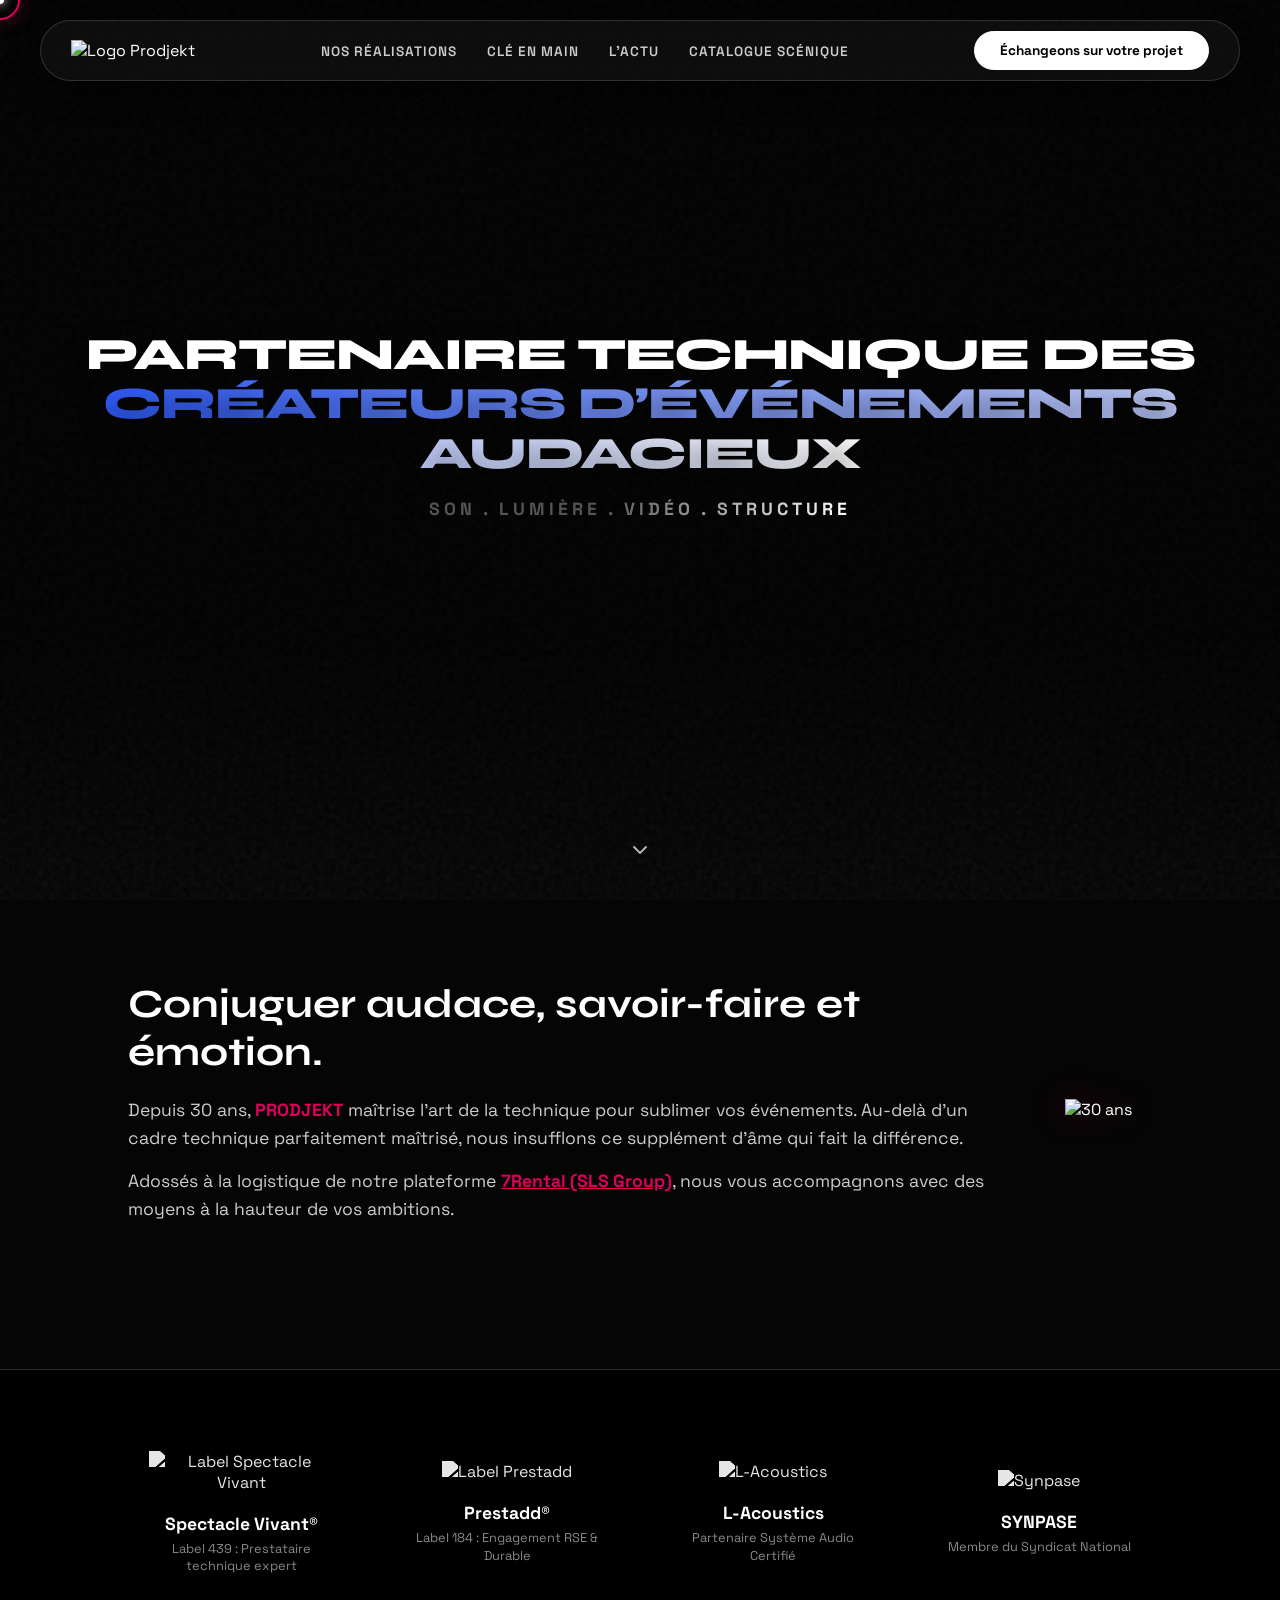
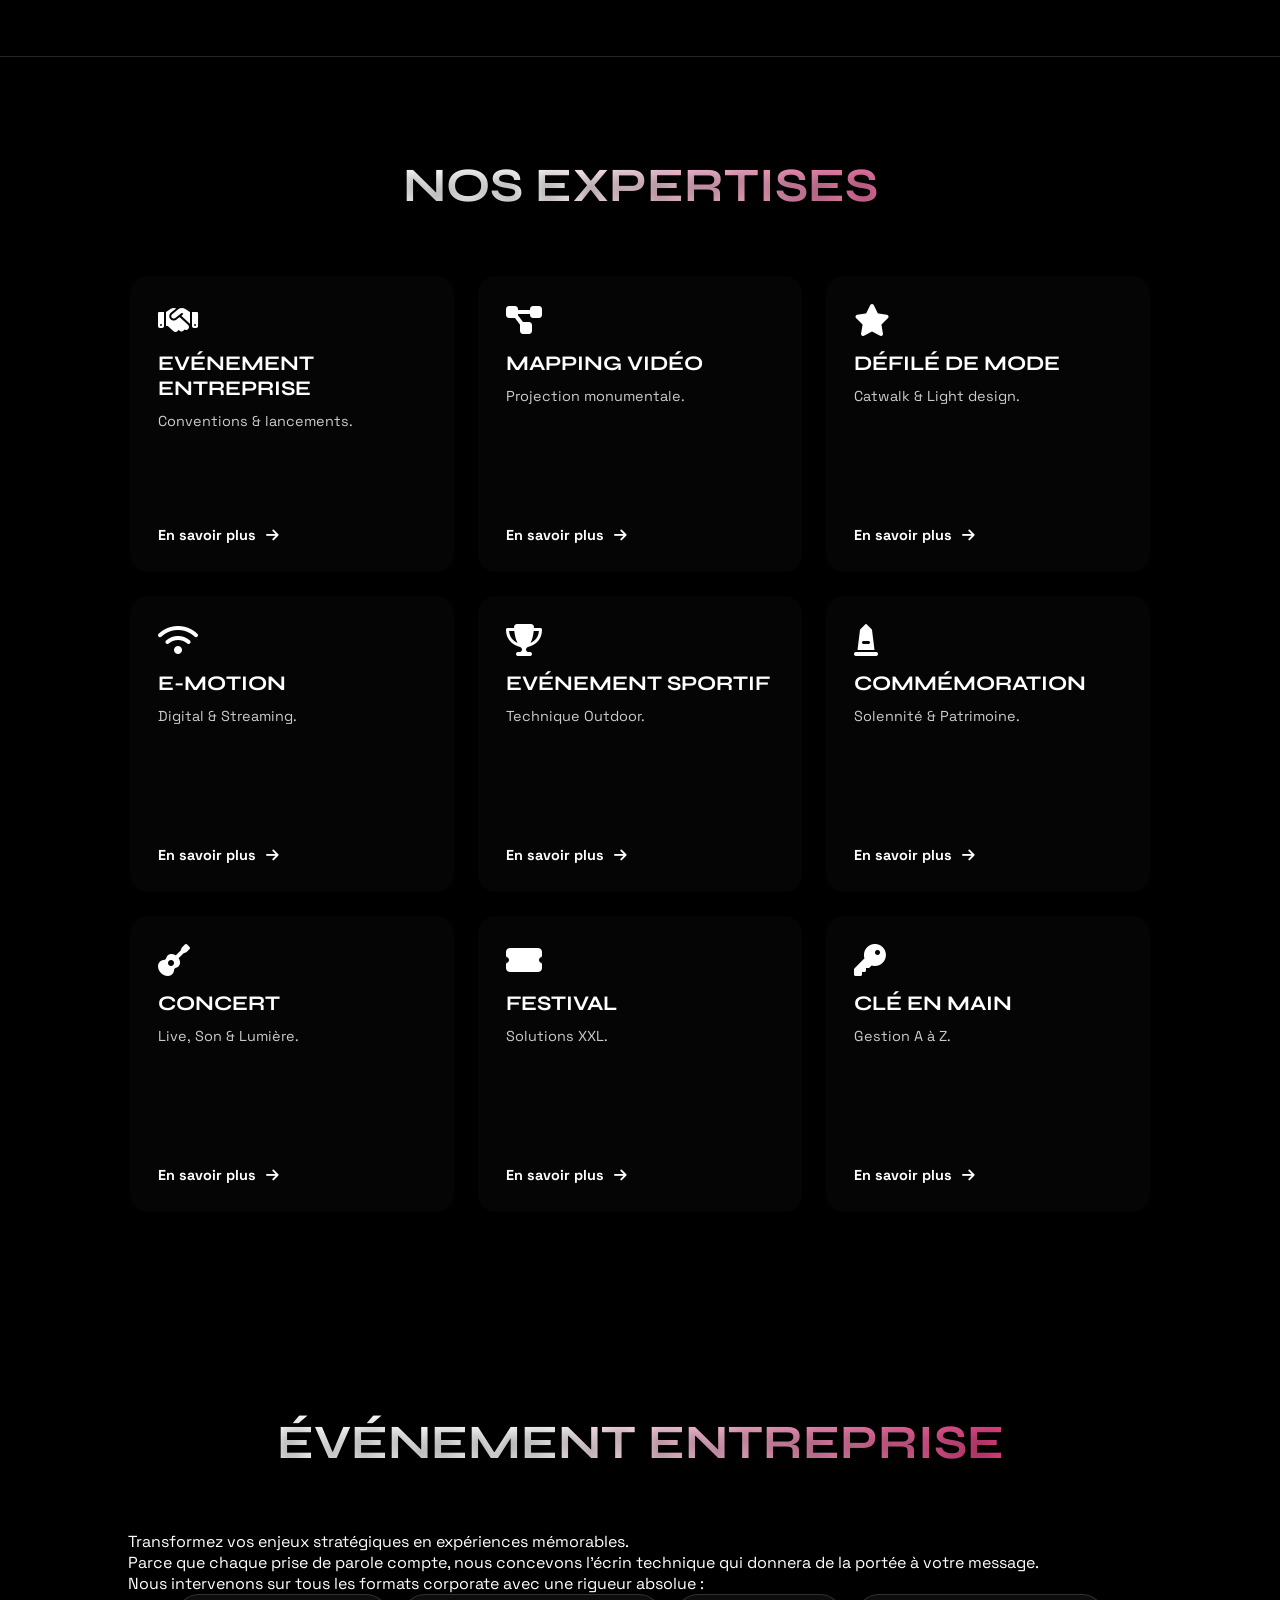
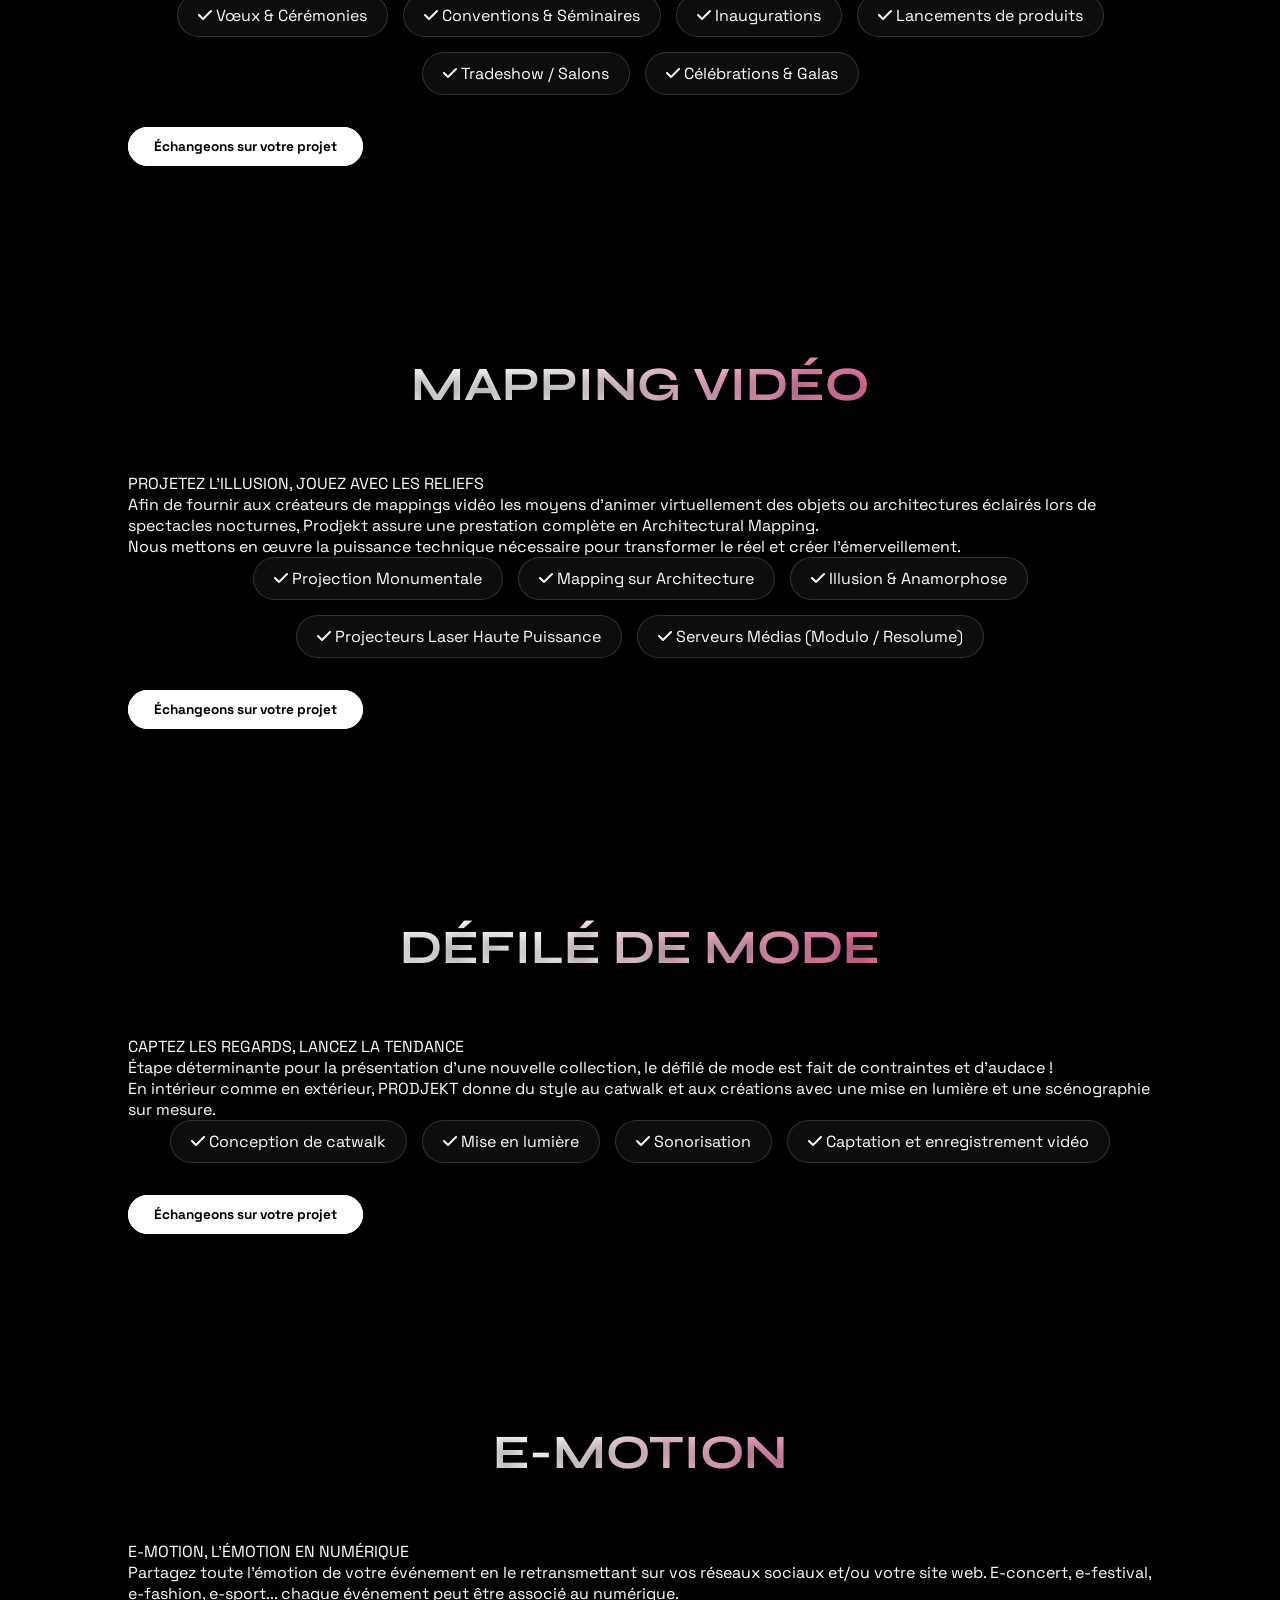
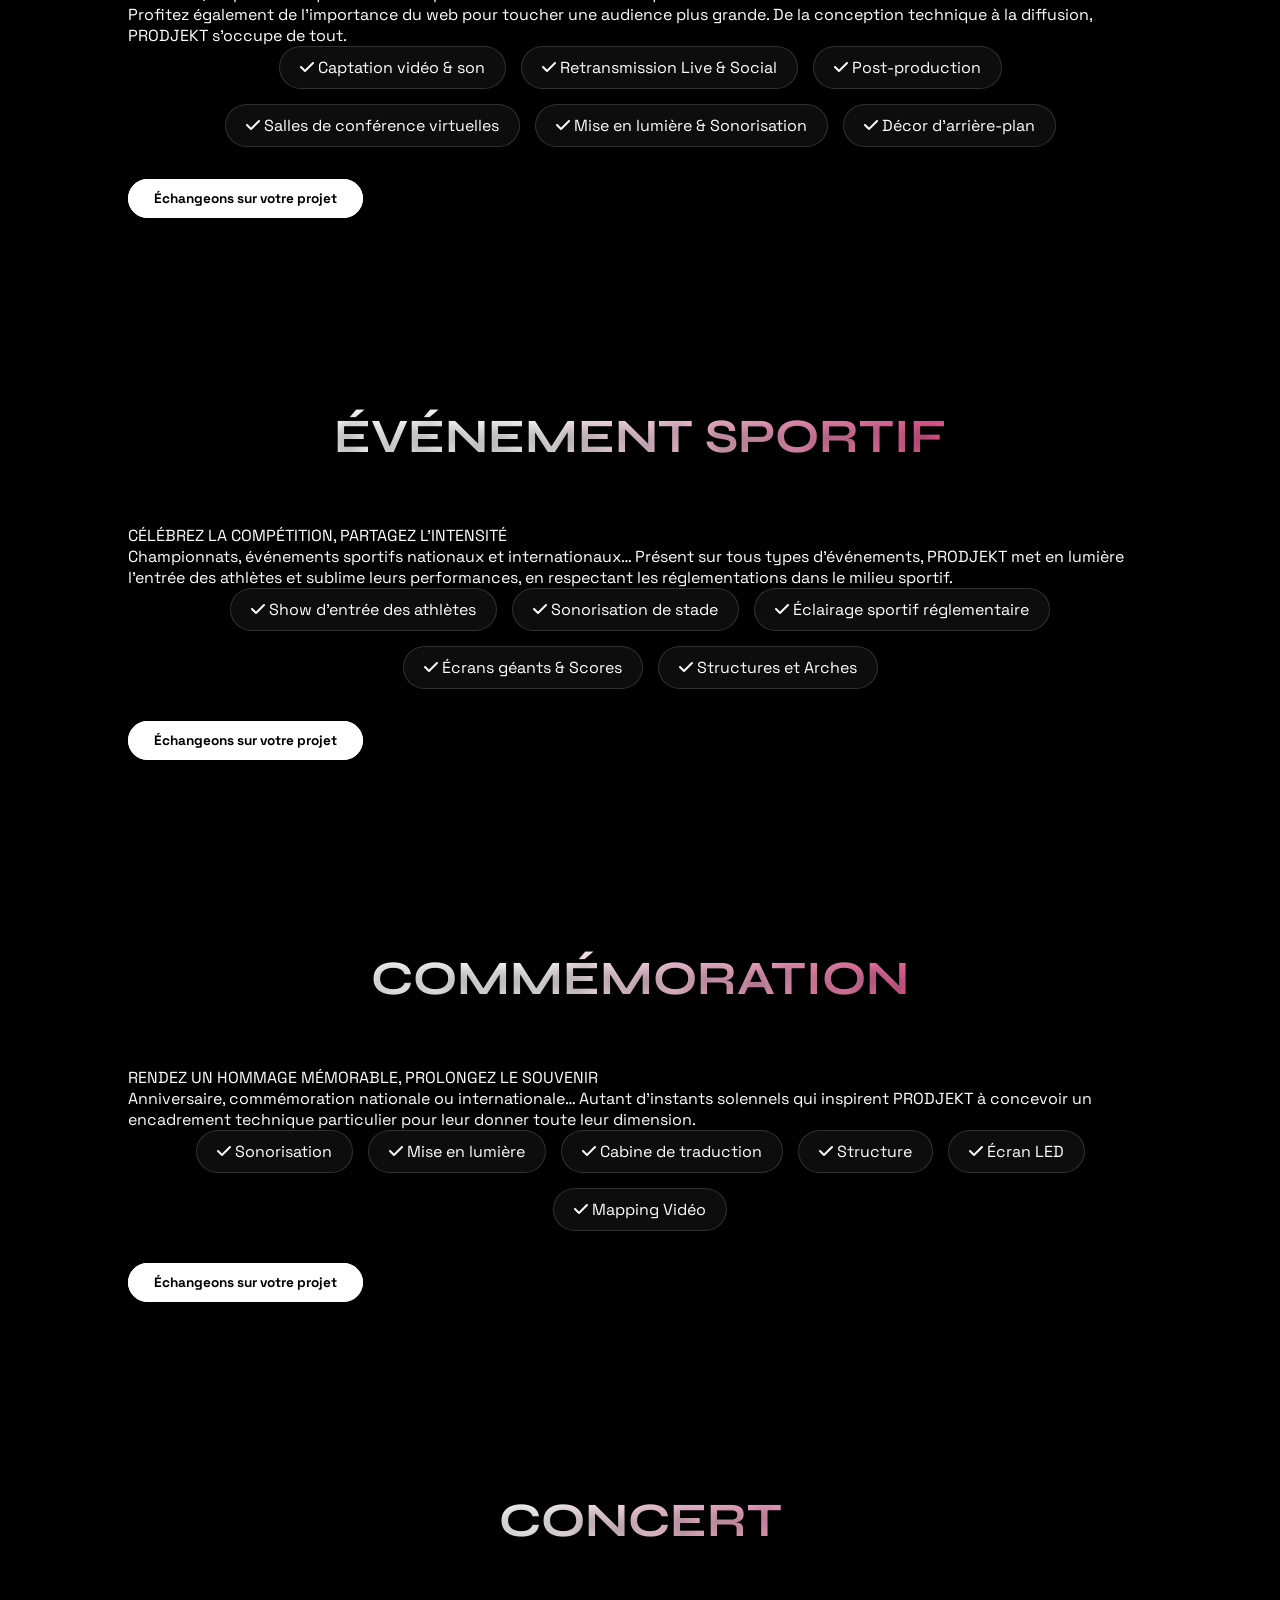
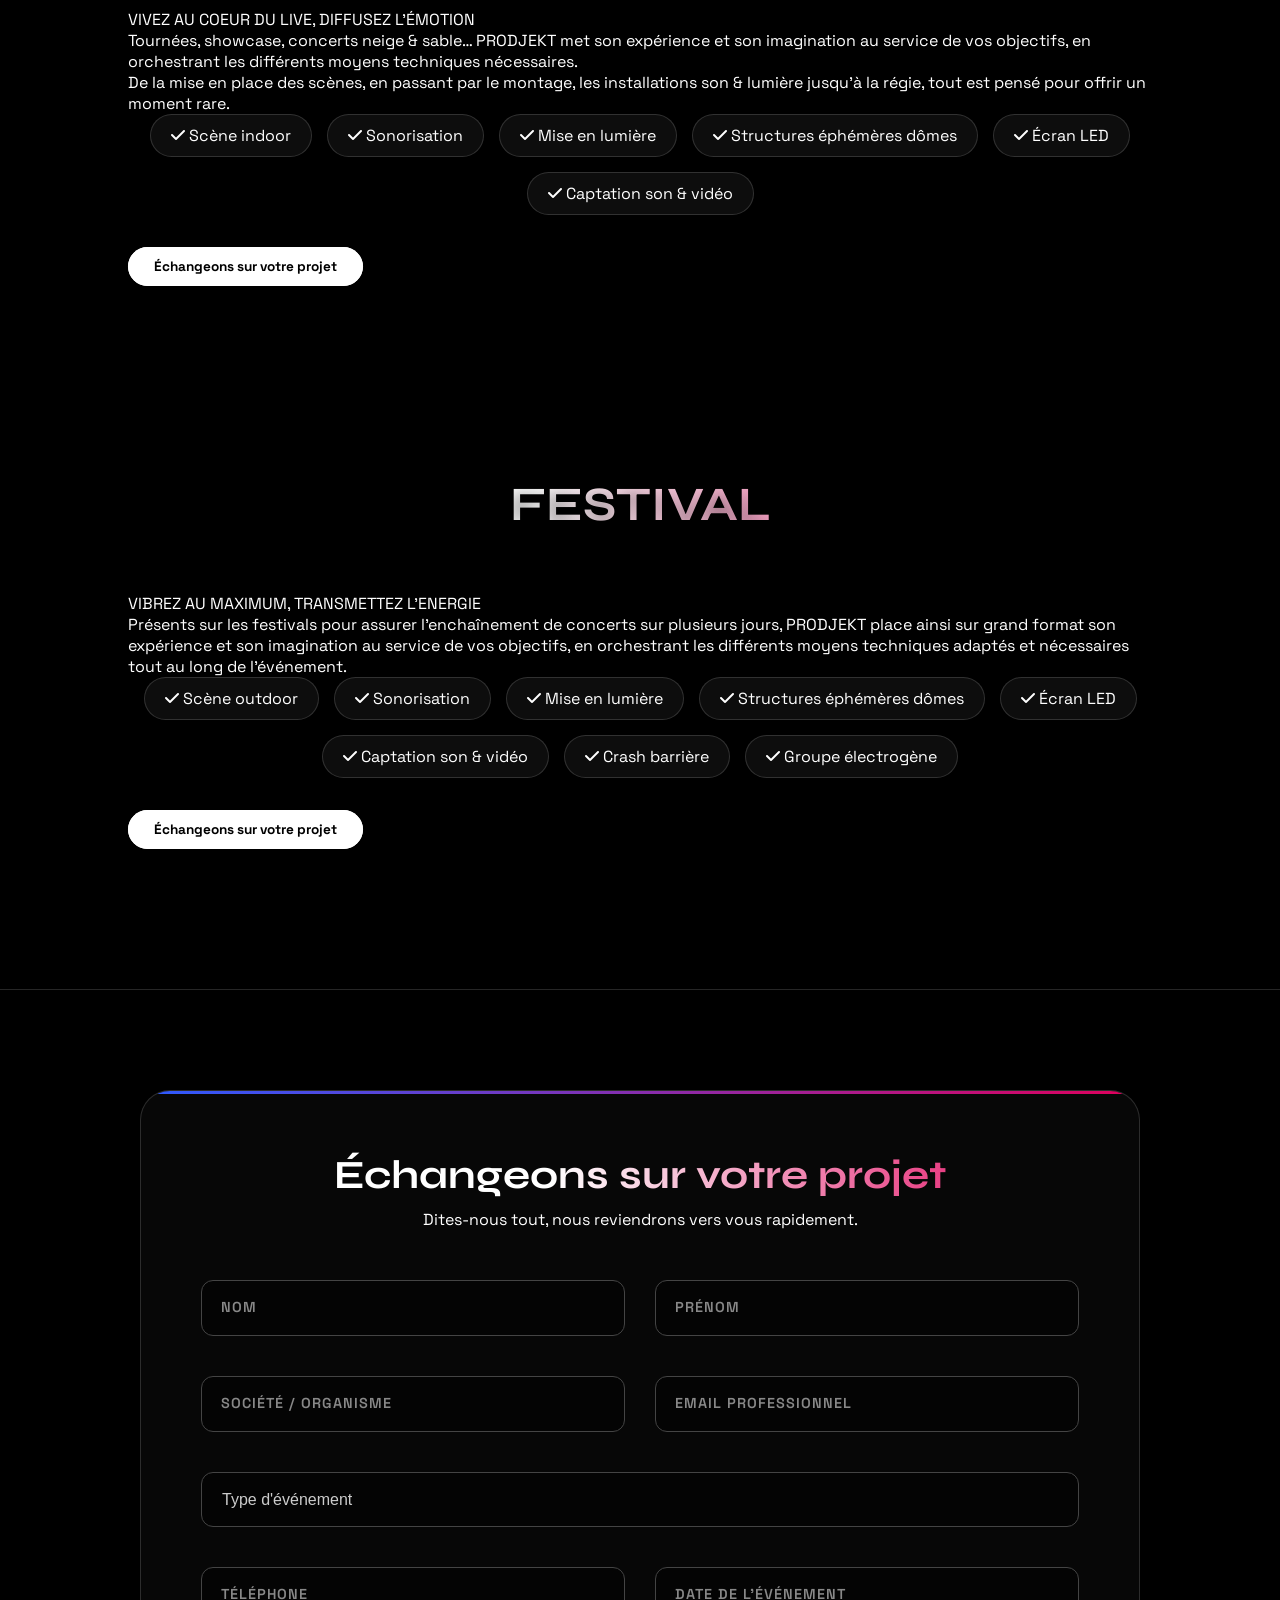
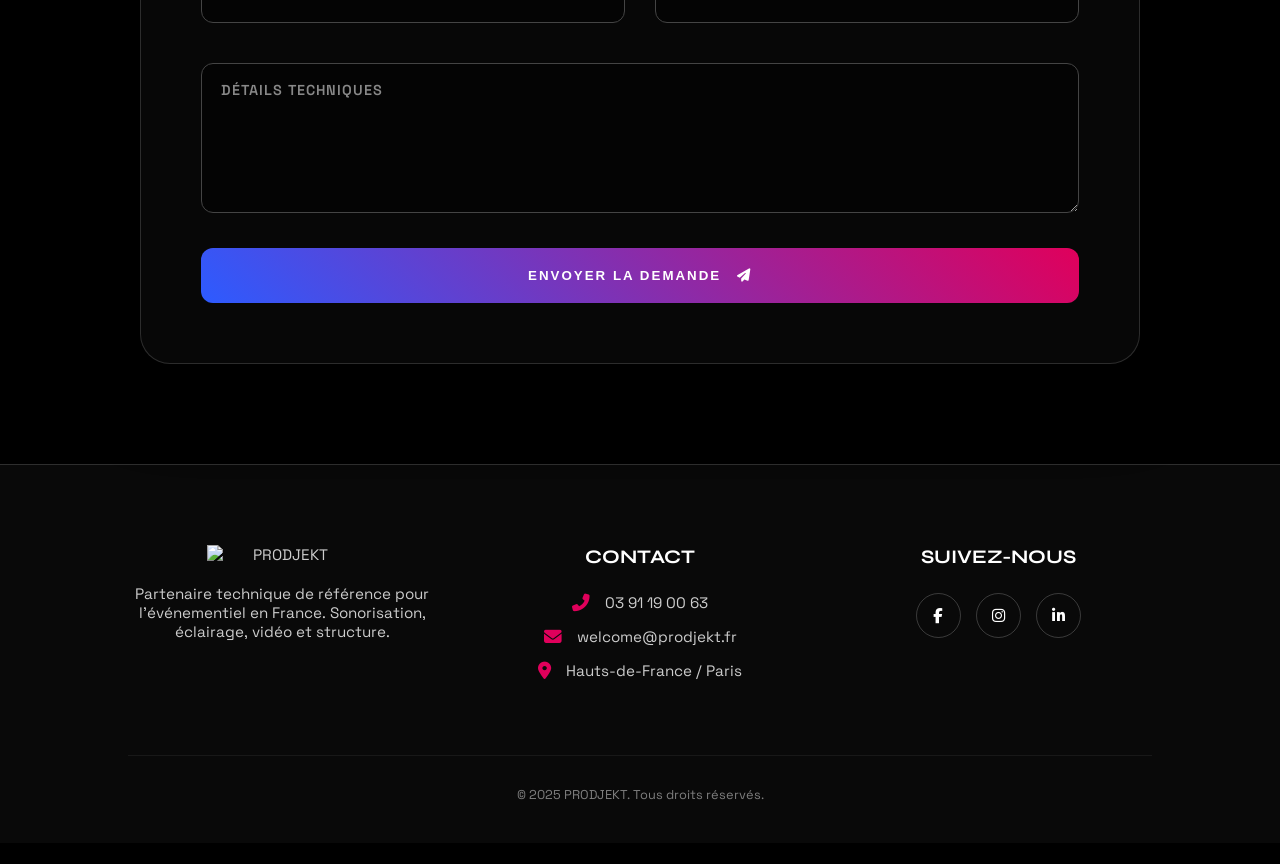
==== index.html @ 5df3dc4c "index.html" ====
<!DOCTYPE html>
<html lang="fr">
<head>
    <meta charset="UTF-8">
    <meta name="viewport" content="width=device-width, initial-scale=1.0">
    <title>PRODJEKT | L'Art de la Technique</title>
    
    <link rel="preconnect" href="https://fonts.googleapis.com">
    <link rel="preconnect" href="https://fonts.gstatic.com" crossorigin>
    <link href="https://fonts.googleapis.com/css2?family=Space+Grotesk:wght@300;500;700&family=Syne:wght@400;700;800&display=swap" rel="stylesheet">
    <link rel="stylesheet" href="https://cdnjs.cloudflare.com/ajax/libs/font-awesome/6.4.0/css/all.min.css">

    <style>
        /* --- VARIABLES --- */
        :root {
            --primary: #2D5BFF; 
            --accent: #e0005b; 
            --text-main: #ffffff;
            --text-muted: #cccccc;
            --glass: rgba(255, 255, 255, 0.05);
            --glass-border: rgba(255, 255, 255, 0.15);
            --footer-bg: rgba(10, 10, 10, 0.95);
        }

        /* RESET */
        * { margin: 0; padding: 0; box-sizing: border-box; outline: none; }
        body { 
            background-color: transparent; color: var(--text-main); 
            font-family: 'Space Grotesk', sans-serif; 
            overflow-x: hidden; 
            cursor: none; 
        }
        html { scroll-behavior: smooth; background-color: #000; scroll-padding-top: 100px; }
        a { text-decoration: none; color: inherit; transition: 0.3s; cursor: none; } 
        button, input, textarea, select { cursor: none; } 
        ul { list-style: none; padding: 0; margin: 0; }

        /* --- CURSEUR CUSTOM --- */
        .cursor-dot {
            width: 8px; height: 8px; background-color: white;
            position: fixed; top: 0; left: 0; transform: translate(-50%, -50%);
            border-radius: 50%; z-index: 9999; pointer-events: none;
            box-shadow: 0 0 10px white;
        }
        .cursor-outline {
            width: 40px; height: 40px; border: 2px solid var(--accent);
            position: fixed; top: 0; left: 0; transform: translate(-50%, -50%);
            border-radius: 50%; z-index: 9998; pointer-events: none;
            transition: width 0.2s, height 0.2s, background-color 0.2s;
            box-shadow: 0 0 20px rgba(224, 0, 91, 0.3);
        }
        body.hovering .cursor-outline {
            width: 70px; height: 70px;
            background-color: rgba(224, 0, 91, 0.1);
            border-color: white;
            mix-blend-mode: screen;
        }

        /* --- FOND GLOBAL --- */
        .global-video-container { position: fixed; top: 0; left: 0; width: 100%; height: 100%; z-index: -10; overflow: hidden; }
        .global-video-container video { width: 100%; height: 100%; object-fit: cover; }
        .global-video-overlay { position: fixed; top: 0; left: 0; width: 100%; height: 100%; background: rgba(5, 5, 5, 0.7); z-index: -9; background-image: url("data:image/svg+xml,%3Csvg viewBox='0 0 200 200' xmlns='http://www.w3.org/2000/svg'%3E%3Cfilter id='noiseFilter'%3E%3CfeTurbulence type='fractalNoise' baseFrequency='0.8' numOctaves='3' stitchTiles='stitch'/%3E%3C/filter%3E%3Crect width='100%25' height='100%25' filter='url(%23noiseFilter)' opacity='0.07'/%3E%3C/svg%3E"); }

        /* --- HEADER --- */
        header {
            position: fixed; top: 20px; left: 50%; transform: translateX(-50%);
            width: 95%; max-width: 1200px; padding: 10px 30px;
            background: rgba(20, 20, 20, 0.6);
            backdrop-filter: blur(20px); -webkit-backdrop-filter: blur(20px);
            border: 1px solid var(--glass-border); border-radius: 100px;
            display: flex; justify-content: space-between; align-items: center;
            z-index: 1000;
            box-shadow: 0 10px 30px rgba(0,0,0,0.5);
        }
        .logo-wrapper { display: flex; align-items: center; }
        .logo-img { max-height: 45px; width: auto; display: block; }

        nav ul { display: flex; gap: 30px; }
        nav a { color: var(--text-muted); font-size: 0.85rem; font-weight: 600; text-transform: uppercase; letter-spacing: 1px; position: relative; }
        nav a:hover { color: white; }
        nav a::after { content: ''; position: absolute; bottom: -5px; left: 0; width: 0%; height: 2px; background: var(--accent); transition: 0.3s; }
        nav a:hover::after { width: 100%; }

        /* BOUTON DEVIS */
        .cta-btn {
            background: white; color: black; padding: 10px 25px; border-radius: 50px;
            font-weight: 700; font-size: 0.85rem; transition: 0.4s; border: 1px solid white;
            animation: pulseBtn 3s infinite; white-space: nowrap;
        }
        @keyframes pulseBtn { 0% { box-shadow: 0 0 0 0 rgba(255, 255, 255, 0.4); } 70% { box-shadow: 0 0 0 10px rgba(255, 255, 255, 0); } 100% { box-shadow: 0 0 0 0 rgba(255, 255, 255, 0); } }
        .cta-btn:hover { background: var(--accent); border-color: var(--accent); color: white; box-shadow: 0 0 20px rgba(224, 0, 91, 0.6); transform: translateY(-2px); animation: none; }

        /* MENU MOBILE */
        .burger-menu-btn { display: none; font-size: 1.5rem; color: white; margin-left: 15px; }
        .mobile-menu-overlay {
            position: fixed; top: 0; left: 0; width: 100%; height: 100vh;
            background: rgba(10, 10, 10, 0.98); backdrop-filter: blur(15px);
            z-index: 1001; display: flex; flex-direction: column; justify-content: center; align-items: center;
            transform: translateX(100%); transition: transform 0.4s cubic-bezier(0.4, 0, 0.2, 1);
        }
        .mobile-menu-overlay.active { transform: translateX(0); }
        .mobile-menu-overlay ul { display: flex; flex-direction: column; gap: 30px; text-align: center; }
        .mobile-menu-overlay a { font-family: 'Syne'; font-size: 2rem; color: white; text-transform: uppercase; }

        /* --- HERO --- */
        .hero { height: 100vh; display: flex; flex-direction: column; justify-content: center; align-items: center; text-align: center; padding: 0 20px; position: relative; overflow: hidden; }
        .hero-video-wrapper { position: absolute; top: 0; left: 0; width: 100%; height: 100%; z-index: 0; mask-image: linear-gradient(to bottom, black 70%, transparent 100%); -webkit-mask-image: linear-gradient(to bottom, black 70%, transparent 100%); }
        .hero-video-wrapper video { width: 100%; height: 100%; object-fit: cover; }
        .hero-video-overlay-specific { position: absolute; top: 0; left: 0; width: 100%; height: 100%; background: rgba(0,0,0,0.5); z-index: 1; }
        .hero-content { position: relative; z-index: 2; width: 100%; display: flex; flex-direction: column; align-items: center; }
        .hero h1 { font-family: 'Syne', sans-serif; font-size: clamp(1.5rem, 3.5vw, 3rem); line-height: 1.1; font-weight: 800; margin-bottom: 20px; letter-spacing: -1px; text-transform: uppercase; text-shadow: 0 10px 30px rgba(0,0,0,0.5); }
        .gradient-text { background: linear-gradient(45deg, var(--primary), #fff, var(--accent)); background-size: 200% auto; -webkit-background-clip: text; -webkit-text-fill-color: transparent; animation: gradientText 5s ease infinite; }
        @keyframes gradientText { 0% {background-position: 0% 50%;} 50% {background-position: 100% 50%;} 100% {background-position: 0% 50%;} }
        .shimmer-text { display: inline-block; font-family: 'Space Grotesk', sans-serif; font-size: 1.1rem; font-weight: 700; text-transform: uppercase; letter-spacing: 4px; background: linear-gradient(to right, #555 20%, #fff 50%, #555 80%); background-size: 200% auto; background-clip: text; -webkit-background-clip: text; -webkit-text-fill-color: transparent; animation: shine 4s linear infinite; margin-bottom: 50px; }
        @keyframes shine { to { background-position: 200% center; } }
        .scroll-indicator { position: absolute; bottom: 40px; z-index: 3; animation: bounce 2s infinite; opacity: 0.7; }
        @keyframes bounce { 0%, 20%, 50%, 80%, 100% {transform: translateY(0);} 40% {transform: translateY(-10px);} 60% {transform: translateY(-5px);} }

        /* --- ANIMATIONS & SECTIONS --- */
        .reveal { opacity: 0; transform: translateY(30px); transition: all 0.8s ease-out; }
        .reveal.active { opacity: 1; transform: translateY(0); }
        .text-glow-anim { background: linear-gradient(to right, #ffffff 20%, #e0005b 50%, #2D5BFF 80%, #ffffff 100%); background-size: 200% auto; color: #fff; background-clip: text; -webkit-background-clip: text; -webkit-text-fill-color: transparent; animation: shine 5s linear infinite; }

        /* SECTION INTRO (STRUCTURE MODIFIEE POUR LE CAMION) */
        .intro-section { 
            background: rgba(255,255,255,0.02); 
            border-bottom: 1px solid var(--glass-border); 
            overflow: hidden; /* Essentiel pour le camion */
            display: flex; flex-direction: column; /* Pour empiler texte puis camion */
            padding-top: 80px;
        }

        .intro-content {
            display: flex; flex-wrap: wrap; align-items: center; justify-content: center; gap: 60px; 
            padding: 0 10%; /* Padding latéral du contenu */
            z-index: 2;
        }
        
        .intro-text { flex: 1; min-width: 300px; }
        .intro-text h2 { font-family: 'Syne'; font-size: 2.5rem; margin-bottom: 20px; line-height: 1.2; }
        .intro-text p { color: var(--text-muted); font-size: 1.1rem; line-height: 1.6; margin-bottom: 15px; }
        .brand-highlight { color: var(--accent); font-weight: 700; }
        .brand-highlight-link { color: var(--accent); font-weight: 700; text-decoration: underline; transition: 0.3s; }
        .sticker-wrapper { display: inline-block; perspective: 1000px; padding: 20px; }
        .sticker-30ans { width: 220px; height: auto; transition: transform 0.1s ease-out, filter 0.3s ease; filter: drop-shadow(0 0 15px rgba(224, 0, 91, 0.3)); will-change: transform; }
        
        /* --- CAMION 7RENTAL (PISTE DÉDIÉE) --- */
        .truck-track-container {
            width: 100%; 
            height: 90px; /* Hauteur réservée au camion */
            position: relative; 
            margin-top: 40px; /* Espace avec le texte */
            z-index: 1;
            pointer-events: none; /* Laisse passer les clics (sauf sur le camion) */
        }

        .moving-truck {
            height: 70px; /* Taille du camion */
            width: auto; 
            position: absolute; 
            left: -300px; /* Départ */
            bottom: 10px; /* Collé en bas du bloc */
            transition: all 0.3s;
            cursor: pointer;
            pointer-events: auto; 
            animation: driveAcross 20s linear infinite; /* Traversée continue */
        }

        @keyframes driveAcross {
            0% { transform: translateX(0); left: -300px; }
            100% { transform: translateX(0); left: 100vw; } 
        }

        .moving-truck:hover {
            animation-play-state: paused; /* STOP */
            filter: drop-shadow(0 0 30px rgba(224, 0, 91, 0.9)) brightness(1.1); /* GLOW ROSE DIFFUS */
            transform: scale(1.05);
        }

        .trust-section { padding: 60px 10%; background: rgba(0,0,0,0.3); border-bottom: 1px solid var(--glass-border); }
        .trust-grid { display: grid; grid-template-columns: repeat(auto-fit, minmax(200px, 1fr)); gap: 40px; align-items: center; }
        .trust-link { display: block; text-decoration: none; }
        .trust-item { text-align: center; padding: 20px; border: 1px solid transparent; border-radius: 15px; transition: 0.3s; }
        .trust-item:hover { background: rgba(255,255,255,0.05); border-color: var(--glass-border); }
        .trust-img { height: 80px; width: auto; max-width: 100%; margin-bottom: 20px; filter: brightness(0) invert(1) opacity(0.9); transition: 0.4s ease; }
        .trust-item:hover .trust-img { filter: brightness(1) invert(0) opacity(1); transform: scale(1.1); }
        .trust-name { font-weight: 700; font-size: 1.1rem; margin-bottom: 5px; color: white; }
        .trust-desc { font-size: 0.8rem; color: #888; line-height: 1.4; }

        /* --- BENTO GRID --- */
        .section-padding { padding: 100px 10%; }
        .grid-title { font-family: 'Syne', sans-serif; font-size: 3rem; margin-bottom: 60px; text-shadow: 0 5px 15px rgba(0,0,0,0.5); text-transform: uppercase; text-align: center; }
        .bento-grid { display: grid; grid-template-columns: repeat(auto-fit, minmax(300px, 1fr)); gap: 20px; }
        
        /* --- CARTES AVEC EFFET COMÈTE (CORRIGÉ) --- */
        .card { 
            background: transparent; /* Important pour le masque */
            border-radius: 20px; padding: 30px; transition: 0.4s; 
            position: relative; overflow: hidden; 
            display: flex; flex-direction: column; justify-content: space-between; 
            height: 300px; min-width: 0; cursor: pointer; z-index: 1;
        }

        /* Masque pour le fond opaque de la carte */
        .card::after {
            content: ""; position: absolute; inset: 2px; 
            background: #050505; /* Noir fond site pour cacher la lumière interne */
            border-radius: 18px; z-index: -1;
        }

        /* La lumière comète */
        .card::before {
            content: ""; position: absolute; top: 50%; left: 50%;
            width: 150%; height: 150%;
            background: conic-gradient(transparent 180deg, rgba(255,255,255,0.8) 360deg);
            transform: translate(-50%, -50%);
            z-index: -2; opacity: 0; transition: opacity 0.3s;
            pointer-events: none;
        }

        /* Animation */
        .card:hover { transform: translateY(-5px); }
        .card:hover::before { opacity: 1; animation: rotateBorder 8s linear infinite; /* Vitesse 8s */ }
        @keyframes rotateBorder { from { transform: translate(-50%, -50%) rotate(0deg); } to { transform: translate(-50%, -50%) rotate(360deg); } }

        .card-content { position: relative; z-index: 2; }
        .card-icon { font-size: 2rem; margin-bottom: 15px; color: white; transition: 0.3s;}
        .card:hover .card-icon { color: var(--accent); transform: scale(1.1); }
        
        /* TITRES & CÉSURE */
        .card h3 { 
            font-size: 1.3rem; margin-bottom: 10px; font-family: 'Syne', sans-serif; 
            text-transform: uppercase; word-wrap: break-word; hyphens: auto; 
        }
        .mobile-break { display: none; } /* Caché sur desktop */
        
        .card p { color: var(--text-muted); font-size: 0.9rem; line-height: 1.5; }
        .card-link { margin-top: auto; color: white; font-weight: 700; display: flex; align-items: center; gap: 10px; font-size: 0.9rem; position: relative; z-index: 2; transition: 0.3s; }
        .card:hover .card-link { color: var(--primary); }
        .card:hover .card-link i { transform: translateX(5px); }

        /* --- FORMULAIRE --- */
        .contact-section { padding: 100px 5%; display: flex; justify-content: center; align-items: center; position: relative; border-top: 1px solid var(--glass-border); margin-top: 50px;}
        .glass-form-container { width: 100%; max-width: 1000px; background: rgba(10, 10, 10, 0.7); border: 1px solid var(--glass-border); border-radius: 30px; padding: 60px; position: relative; overflow: hidden; box-shadow: 0 20px 80px rgba(0,0,0,0.8); backdrop-filter: blur(30px); }
        .glass-form-container::before { content: ''; position: absolute; top: 0; left: 0; width: 100%; height: 3px; background: linear-gradient(90deg, var(--primary), var(--accent)); }
        .form-header { text-align: center; margin-bottom: 50px; }
        .form-header h2 { font-family: 'Syne'; font-size: 2.5rem; margin-bottom: 10px; }
        .form-grid { display: grid; grid-template-columns: 1fr 1fr; gap: 30px; }
        .full-width { grid-column: span 2; }
        .input-group { position: relative; margin-bottom: 10px; }
        .input-field { width: 100%; background: rgba(0,0,0,0.4); border: 1px solid #444; padding: 18px 20px; border-radius: 12px; color: white; font-size: 1rem; transition: 0.3s; }
        .input-field:focus { border-color: var(--accent); background: rgba(224,0,91,0.05); box-shadow: 0 0 15px rgba(224,0,91,0.2); }
        .input-label { position: absolute; left: 20px; top: 18px; color: #888; pointer-events: none; transition: 0.3s; font-size: 0.9rem; text-transform: uppercase; font-weight: 600; letter-spacing: 1px; }
        .input-field:focus ~ .input-label, .input-field:not(:placeholder-shown) ~ .input-label { top: -12px; left: 10px; font-size: 0.75rem; color: var(--accent); background: #000; padding: 0 5px; border-radius: 3px; }
        textarea.input-field { resize: vertical; min-height: 150px; }
        select.input-field { appearance: none; color: #ccc; cursor: pointer; }
        select.input-field option { background: #111; color: white; padding: 10px; }
        .submit-btn { width: 100%; padding: 20px; margin-top: 20px; background: linear-gradient(45deg, var(--primary), var(--accent)); border: none; border-radius: 12px; color: white; font-weight: 800; text-transform: uppercase; letter-spacing: 2px; cursor: pointer; transition: 0.3s; }
        .submit-btn:hover { transform: translateY(-2px); box-shadow: 0 10px 40px rgba(224, 0, 91, 0.4); }

        /* FOOTER */
        footer { border-top: 1px solid var(--glass-border); padding: 80px 10% 40px; background: var(--footer-bg); color: var(--text-muted); font-size: 0.95rem; text-align: center; }
        .footer-grid { display: grid; grid-template-columns: repeat(auto-fit, minmax(250px, 1fr)); gap: 50px; margin-bottom: 60px; }
        .footer-col h4 { color: white; font-family: 'Syne'; margin-bottom: 25px; font-size: 1.2rem; }
        .footer-logo { max-width: 150px; margin: 0 auto 20px auto; display: block; }
        .contact-list li { display: flex; align-items: center; justify-content: center; gap: 15px; margin-bottom: 15px; }
        .contact-list li i { color: var(--accent); font-size: 1.1rem; }
        .contact-list li a { color: var(--text-muted); transition: 0.3s; }
        .social-links { display: flex; gap: 15px; justify-content: center; }
        .social-btn { width: 45px; height: 45px; border-radius: 50%; border: 1px solid rgba(255,255,255,0.2); display: flex; align-items: center; justify-content: center; color: white; transition: 0.3s; }
        .social-btn:hover { background: var(--accent); border-color: var(--accent); transform: translateY(-3px); }
        .copyright { text-align: center; border-top: 1px solid rgba(255,255,255,0.1); padding-top: 30px; font-size: 0.8rem; opacity: 0.6; }

        /* MEDIA QUERIES MOBILE */
        @media (max-width: 768px) {
            header { width: 100%; padding: 10px 15px; border-radius: 0; top: 0; background: rgba(10, 10, 10, 0.9); justify-content: space-between; }
            .logo-img { max-height: 30px; }
            .desktop-nav { display: none; }
            .burger-menu-btn { display: block; }
            .cta-btn { font-size: 0.7rem; padding: 8px 12px; margin: 0 10px; }
            .hero h1 { font-size: 1.8rem; }
            .intro-section { padding: 50px 5% 120px; gap: 30px; text-align: center; }
            .sticker-wrapper { margin: 0 auto; }
            .section-padding { padding: 60px 5%; }
            .bento-grid { grid-template-columns: 1fr; gap: 20px; }
            .card { height: auto; min-height: 250px; padding: 20px; }
            .card h3 { font-size: 1.1rem; }
            .form-grid, .feature-list, .footer-grid { grid-template-columns: 1fr; }
            .full-width { grid-column: span 1; }
            .glass-form-container { padding: 20px; }
            .tech-gallery { flex-direction: column; height: 600px; } 
            .tech-item:hover { flex: 2; }
            .cursor-dot, .cursor-outline { display: none; }
            body { cursor: auto; }

            /* AFFICHAGE CÉSURE FORCEE MOBILE */
            .mobile-break { display: block; }
        }
    </style>
</head>
<body>

    <div class="cursor-dot" data-cursor-dot></div>
    <div class="cursor-outline" data-cursor-outline></div>

    <div class="global-video-container"><video autoplay muted loop playsinline><source src="https://www.prodjekt.fr/wp-content/uploads/2025/11/1121.mp4" type="video/mp4"></video></div>
    <div class="global-video-overlay"></div>

    <header>
        <a href="index.html" class="logo-wrapper"><img src="https://www.prodjekt.fr/wp-content/uploads/2025/11/Logo-Prodjekt-blanc.png" alt="Logo Prodjekt" class="logo-img"></a>
        <nav class="desktop-nav"><ul><li><a href="realisations.html">Nos réalisations</a></li><li><a href="cle-en-main.html">Clé en main</a></li><li><a href="actualites.html">L'actu</a></li><li><a href="catalogue.html">Catalogue scénique</a></li></ul></nav>
        <a href="#contact" class="cta-btn">Échangeons sur votre projet</a>
        <div class="burger-menu-btn" onclick="toggleMenu()"><i class="fas fa-bars"></i></div>
    </header>

    <div class="mobile-menu-overlay" id="mobileMenu">
        <div style="position: absolute; top: 20px; right: 20px; font-size: 2rem; color: white; cursor: pointer;" onclick="toggleMenu()"><i class="fas fa-times"></i></div>
        <ul><li><a href="realisations.html" onclick="toggleMenu()">Nos réalisations</a></li><li><a href="cle-en-main.html" onclick="toggleMenu()">Clé en main</a></li><li><a href="actualites.html" onclick="toggleMenu()">L'actu</a></li><li><a href="catalogue.html" onclick="toggleMenu()">Catalogue scénique</a></li></ul>
    </div>

    <section class="hero">
        <div class="hero-video-wrapper"><video autoplay muted loop playsinline><source src="https://www.prodjekt.fr/wp-content/uploads/2025/06/La-Garden-Fairway-720p.mp4" type="video/mp4"></video><div class="hero-video-overlay-specific"></div></div>
        <div class="hero-content reveal">
            <h1>Partenaire technique des <br><span class="gradient-text">créateurs d’événements audacieux</span></h1>
            <p class="shimmer-text">Son . Lumière . Vidéo . Structure</p>
        </div>
        <div class="scroll-indicator"><i class="fas fa-chevron-down" style="color: white;"></i></div>
    </section>

    <section class="intro-section reveal">
        <div class="intro-content" style="display:flex; flex-wrap:wrap; align-items:center; justify-content:center; gap:60px; z-index:2; position:relative;">
            <div class="intro-text"><h2>Conjuguer audace, savoir-faire et émotion.</h2><p>Depuis 30 ans, <span class="brand-highlight">PRODJEKT</span> maîtrise l'art de la technique pour sublimer vos événements. Au-delà d'un cadre technique parfaitement maîtrisé, nous insufflons ce supplément d'âme qui fait la différence.</p>
            <p>Adossés à la logistique de notre plateforme <a href="https://7rental.fr/" target="_blank" class="brand-highlight-link">7Rental (SLS Group)</a>, nous vous accompagnons avec des moyens à la hauteur de vos ambitions.</p></div>
            <div class="sticker-wrapper"><img src="https://www.prodjekt.fr/wp-content/uploads/2025/11/Firefly_GPT_sticker-holographique-avec-texte-30-ans-dexperience-.-Fond-transparent-822982.png" alt="30 ans" class="sticker-30ans"></div>
        </div>
        
        <div class="truck-track-container">
             <img src="https://www.prodjekt.fr/wp-content/uploads/2025/11/Camion-7Rental-profil.png" alt="Camion 7Rental" class="moving-truck" onclick="window.open('https://7rental.fr/', '_blank')">
        </div>
    </section>

    <section class="trust-section reveal">
        <div class="trust-grid">
            <a href="https://www.synpase.fr/" target="_blank" class="trust-link"><div class="trust-item"><img src="https://www.prodjekt.fr/wp-content/uploads/2025/11/labelogo-removebg-preview.png" alt="Label Spectacle Vivant" class="trust-img"><div class="trust-name">Spectacle Vivant®</div><div class="trust-desc">Label 439 : Prestataire technique expert</div></div></a>
            <a href="https://www.prestadd.fr/" target="_blank" class="trust-link"><div class="trust-item"><img src="https://www.prodjekt.fr/wp-content/uploads/2025/11/logo_label_prestadd-removebg-preview.png" alt="Label Prestadd" class="trust-img"><div class="trust-name">Prestadd®</div><div class="trust-desc">Label 184 : Engagement RSE & Durable</div></div></a>
            <a href="https://www.l-acoustics.com/" target="_blank" class="trust-link"><div class="trust-item"><img src="https://www.prodjekt.fr/wp-content/uploads/2024/11/653c31a72017e45a1a845bab_lacoustic-Logo-1080x1080-1.png" alt="L-Acoustics" class="trust-img"><div class="trust-name">L-Acoustics</div><div class="trust-desc">Partenaire Système Audio Certifié</div></div></a>
            <a href="https://www.synpase.fr/" target="_blank" class="trust-link"><div class="trust-item"><img src="https://www.prodjekt.fr/wp-content/uploads/2025/11/logo-synpase-removebg-preview.png" alt="Synpase" class="trust-img"><div class="trust-name">SYNPASE</div><div class="trust-desc">Membre du Syndicat National</div></div></a>
        </div>
    </section>

    <section class="section-padding">
        <h2 class="grid-title reveal text-glow-anim">NOS EXPERTISES</h2>
        <div class="bento-grid" id="cards-container">
            <div class="card reveal" onclick="location.href='#entreprise'"><div class="card-content"><i class="fas fa-handshake card-icon"></i><h3>Evénement Entreprise</h3><p>Conventions & lancements.</p></div><a href="#entreprise" class="card-link">En savoir plus <i class="fas fa-arrow-right"></i></a></div>
            <div class="card reveal" onclick="location.href='#mapping'"><div class="card-content"><i class="fas fa-project-diagram card-icon"></i><h3>Mapping Vidéo</h3><p>Projection monumentale.</p></div><a href="#mapping" class="card-link">En savoir plus <i class="fas fa-arrow-right"></i></a></div>
            <div class="card reveal" onclick="location.href='#defile'"><div class="card-content"><i class="fas fa-star card-icon"></i><h3>Défilé de mode</h3><p>Catwalk & Light design.</p></div><a href="#defile" class="card-link">En savoir plus <i class="fas fa-arrow-right"></i></a></div>
            <div class="card reveal" onclick="location.href='#emotion'"><div class="card-content"><i class="fas fa-wifi card-icon"></i><h3>E-motion</h3><p>Digital & Streaming.</p></div><a href="#emotion" class="card-link">En savoir plus <i class="fas fa-arrow-right"></i></a></div>
            <div class="card reveal" onclick="location.href='#sport'"><div class="card-content"><i class="fas fa-trophy card-icon"></i><h3>Evénement sportif</h3><p>Technique Outdoor.</p></div><a href="#sport" class="card-link">En savoir plus <i class="fas fa-arrow-right"></i></a></div>
            
            <div class="card reveal" onclick="location.href='#commemoration'"><div class="card-content"><i class="fas fa-monument card-icon"></i><h3>COMMÉMO<span class="mobile-break"><br></span>RATION</h3><p>Solennité & Patrimoine.</p></div><a href="#commemoration" class="card-link">En savoir plus <i class="fas fa-arrow-right"></i></a></div>
            
            <div class="card reveal" onclick="location.href='#concert'"><div class="card-content"><i class="fas fa-guitar card-icon"></i><h3>Concert</h3><p>Live, Son & Lumière.</p></div><a href="#concert" class="card-link">En savoir plus <i class="fas fa-arrow-right"></i></a></div>
            <div class="card reveal" onclick="location.href='#festival'"><div class="card-content"><i class="fas fa-ticket-alt card-icon"></i><h3>Festival</h3><p>Solutions XXL.</p></div><a href="#festival" class="card-link">En savoir plus <i class="fas fa-arrow-right"></i></a></div>
            <div class="card reveal" onclick="location.href='cle-en-main.html'"><div class="card-content"><i class="fas fa-key card-icon"></i><h3>Clé en main</h3><p>Gestion A à Z.</p></div><a href="cle-en-main.html" class="card-link">En savoir plus <i class="fas fa-arrow-right"></i></a></div>
        </div>
    </section>

    <section id="entreprise" class="expertise-detail-section section-padding reveal">
        <h2 class="grid-title text-glow-anim">ÉVÉNEMENT ENTREPRISE</h2>
        <div class="detail-content"><p class="lead-text">Transformez vos enjeux stratégiques en expériences mémorables.</p><div class="detail-text"><p>Parce que chaque prise de parole compte, nous concevons l'écrin technique qui donnera de la portée à votre message.</p><p>Nous intervenons sur tous les formats corporate avec une rigueur absolue :</p></div><ul class="feature-list" style="display: flex; flex-wrap: wrap; justify-content: center; gap: 15px; list-style: none; padding: 0; max-width: 100%;"><li style="background: rgba(255,255,255,0.05); padding: 10px 20px; border-radius: 50px; border: 1px solid var(--glass-border);"><i class="fas fa-check"></i> Vœux & Cérémonies</li><li style="background: rgba(255,255,255,0.05); padding: 10px 20px; border-radius: 50px; border: 1px solid var(--glass-border);"><i class="fas fa-check"></i> Conventions & Séminaires</li><li style="background: rgba(255,255,255,0.05); padding: 10px 20px; border-radius: 50px; border: 1px solid var(--glass-border);"><i class="fas fa-check"></i> Inaugurations</li><li style="background: rgba(255,255,255,0.05); padding: 10px 20px; border-radius: 50px; border: 1px solid var(--glass-border);"><i class="fas fa-check"></i> Lancements de produits</li><li style="background: rgba(255,255,255,0.05); padding: 10px 20px; border-radius: 50px; border: 1px solid var(--glass-border);"><i class="fas fa-check"></i> Tradeshow / Salons</li><li style="background: rgba(255,255,255,0.05); padding: 10px 20px; border-radius: 50px; border: 1px solid var(--glass-border);"><i class="fas fa-check"></i> Célébrations & Galas</li></ul><div class="tech-gallery"><div class="tech-item" style="background-image: url('https://www.prodjekt.fr/wp-content/uploads/2025/11/IMG_49293.jpg');" onclick="openLightbox('https://www.prodjekt.fr/wp-content/uploads/2025/11/IMG_49293.jpg')"></div><div class="tech-item" style="background-image: url('https://www.prodjekt.fr/wp-content/uploads/2025/11/IMG_4088.jpg');" onclick="openLightbox('https://www.prodjekt.fr/wp-content/uploads/2025/11/IMG_4088.jpg')"></div><div class="tech-item" style="background-image: url('https://www.prodjekt.fr/wp-content/uploads/2025/11/490860147_1218506650285133_5487751675451188613_n.jpg');" onclick="openLightbox('https://www.prodjekt.fr/wp-content/uploads/2025/11/490860147_1218506650285133_5487751675451188613_n.jpg')"></div></div><div style="margin-top: 40px;"><a href="#contact" class="cta-btn">Échangeons sur votre projet</a></div></div>
    </section>

    <section id="mapping" class="expertise-detail-section section-padding reveal">
        <h2 class="grid-title text-glow-anim">MAPPING VIDÉO</h2>
        <div class="detail-content"><p class="lead-text" style="text-transform: uppercase;">PROJETEZ L’ILLUSION, JOUEZ AVEC LES RELIEFS</p><div class="detail-text"><p>Afin de fournir aux créateurs de mappings vidéo les moyens d’animer virtuellement des objets ou architectures éclairés lors de spectacles nocturnes, Prodjekt assure une prestation complète en Architectural Mapping.</p><p>Nous mettons en œuvre la puissance technique nécessaire pour transformer le réel et créer l'émerveillement.</p></div><ul class="feature-list" style="display: flex; flex-wrap: wrap; justify-content: center; gap: 15px; list-style: none; padding: 0; max-width: 100%;"><li style="background: rgba(255,255,255,0.05); padding: 10px 20px; border-radius: 50px; border: 1px solid var(--glass-border);"><i class="fas fa-check"></i> Projection Monumentale</li><li style="background: rgba(255,255,255,0.05); padding: 10px 20px; border-radius: 50px; border: 1px solid var(--glass-border);"><i class="fas fa-check"></i> Mapping sur Architecture</li><li style="background: rgba(255,255,255,0.05); padding: 10px 20px; border-radius: 50px; border: 1px solid var(--glass-border);"><i class="fas fa-check"></i> Illusion & Anamorphose</li><li style="background: rgba(255,255,255,0.05); padding: 10px 20px; border-radius: 50px; border: 1px solid var(--glass-border);"><i class="fas fa-check"></i> Projecteurs Laser Haute Puissance</li><li style="background: rgba(255,255,255,0.05); padding: 10px 20px; border-radius: 50px; border: 1px solid var(--glass-border);"><i class="fas fa-check"></i> Serveurs Médias (Modulo / Resolume)</li></ul><div class="tech-gallery"><div class="tech-item" style="background-image: url('https://www.prodjekt.fr/wp-content/uploads/2025/11/489307705_1209387337863731_400210873256550553_n.jpg');" onclick="openLightbox('https://www.prodjekt.fr/wp-content/uploads/2025/11/489307705_1209387337863731_400210873256550553_n.jpg')"></div><div class="tech-item" style="background-image: url('https://www.prodjekt.fr/wp-content/uploads/2025/11/131662618_3640528619364317_888167611572323047_n.jpg');" onclick="openLightbox('https://www.prodjekt.fr/wp-content/uploads/2025/11/131662618_3640528619364317_888167611572323047_n.jpg')"></div><div class="tech-item" style="background-image: url('https://www.prodjekt.fr/wp-content/uploads/2025/11/A7I02467.jpg');" onclick="openLightbox('https://www.prodjekt.fr/wp-content/uploads/2025/11/A7I02467.jpg')"></div></div><div style="margin-top: 40px;"><a href="#contact" class="cta-btn">Échangeons sur votre projet</a></div></div>
    </section>

    <section id="defile" class="expertise-detail-section section-padding reveal">
        <h2 class="grid-title text-glow-anim">DÉFILÉ DE MODE</h2>
        <div class="detail-content"><p class="lead-text" style="text-transform: uppercase;">CAPTEZ LES REGARDS, LANCEZ LA TENDANCE</p><div class="detail-text"><p>Étape déterminante pour la présentation d’une nouvelle collection, le défilé de mode est fait de contraintes et d’audace !</p><p>En intérieur comme en extérieur, PRODJEKT donne du style au catwalk et aux créations avec une mise en lumière et une scénographie sur mesure.</p></div><ul class="feature-list" style="display: flex; flex-wrap: wrap; justify-content: center; gap: 15px; list-style: none; padding: 0; max-width: 100%;"><li style="background: rgba(255,255,255,0.05); padding: 10px 20px; border-radius: 50px; border: 1px solid var(--glass-border);"><i class="fas fa-check"></i> Conception de catwalk</li><li style="background: rgba(255,255,255,0.05); padding: 10px 20px; border-radius: 50px; border: 1px solid var(--glass-border);"><i class="fas fa-check"></i> Mise en lumière</li><li style="background: rgba(255,255,255,0.05); padding: 10px 20px; border-radius: 50px; border: 1px solid var(--glass-border);"><i class="fas fa-check"></i> Sonorisation</li><li style="background: rgba(255,255,255,0.05); padding: 10px 20px; border-radius: 50px; border: 1px solid var(--glass-border);"><i class="fas fa-check"></i> Captation et enregistrement vidéo</li></ul><div class="tech-gallery"><div class="tech-item" style="background-image: url('https://www.prodjekt.fr/wp-content/uploads/2019/07/Miss-Arras-2014.jpg');" onclick="openLightbox('https://www.prodjekt.fr/wp-content/uploads/2019/07/Miss-Arras-2014.jpg')"></div><div class="tech-item" style="background-image: url('https://www.prodjekt.fr/wp-content/uploads/2019/07/Fashion-show-a-Arc-1950.jpg');" onclick="openLightbox('https://www.prodjekt.fr/wp-content/uploads/2019/07/Fashion-show-a-Arc-1950.jpg')"></div><div class="tech-item" style="background-image: url('https://www.prodjekt.fr/wp-content/uploads/2019/07/Defile-Gerard-Darel-et-Pablo-2018-2.jpg');" onclick="openLightbox('https://www.prodjekt.fr/wp-content/uploads/2019/07/Defile-Gerard-Darel-et-Pablo-2018-2.jpg')"></div></div><div style="margin-top: 40px;"><a href="#contact" class="cta-btn">Échangeons sur votre projet</a></div></div>
    </section>

    <section id="emotion" class="expertise-detail-section section-padding reveal">
        <h2 class="grid-title text-glow-anim">E-MOTION</h2>
        <div class="detail-content"><p class="lead-text" style="text-transform: uppercase;">E-MOTION, L'ÉMOTION EN NUMÉRIQUE</p><div class="detail-text"><p>Partagez toute l’émotion de votre événement en le retransmettant sur vos réseaux sociaux et/ou votre site web. E-concert, e-festival, e-fashion, e-sport... chaque événement peut être associé au numérique.</p><p>Profitez également de l’importance du web pour toucher une audience plus grande. De la conception technique à la diffusion, PRODJEKT s’occupe de tout.</p></div><ul class="feature-list" style="display: flex; flex-wrap: wrap; justify-content: center; gap: 15px; list-style: none; padding: 0; max-width: 100%;"><li style="background: rgba(255,255,255,0.05); padding: 10px 20px; border-radius: 50px; border: 1px solid var(--glass-border);"><i class="fas fa-check"></i> Captation vidéo & son</li><li style="background: rgba(255,255,255,0.05); padding: 10px 20px; border-radius: 50px; border: 1px solid var(--glass-border);"><i class="fas fa-check"></i> Retransmission Live & Social</li><li style="background: rgba(255,255,255,0.05); padding: 10px 20px; border-radius: 50px; border: 1px solid var(--glass-border);"><i class="fas fa-check"></i> Post-production</li><li style="background: rgba(255,255,255,0.05); padding: 10px 20px; border-radius: 50px; border: 1px solid var(--glass-border);"><i class="fas fa-check"></i> Salles de conférence virtuelles</li><li style="background: rgba(255,255,255,0.05); padding: 10px 20px; border-radius: 50px; border: 1px solid var(--glass-border);"><i class="fas fa-check"></i> Mise en lumière & Sonorisation</li><li style="background: rgba(255,255,255,0.05); padding: 10px 20px; border-radius: 50px; border: 1px solid var(--glass-border);"><i class="fas fa-check"></i> Décor d’arrière-plan</li></ul><div class="tech-gallery"><div class="tech-item" style="background-image: url('https://www.prodjekt.fr/wp-content/uploads/2019/07/Fun-Radio-Live-Montbeliard-2019.jpg');" onclick="openLightbox('https://www.prodjekt.fr/wp-content/uploads/2019/07/Fun-Radio-Live-Montbeliard-2019.jpg')"></div><div class="tech-item" style="background-image: url('https://www.prodjekt.fr/wp-content/uploads/2020/11/886.jpg');" onclick="openLightbox('https://www.prodjekt.fr/wp-content/uploads/2020/11/886.jpg')"></div><div class="tech-item" style="background-image: url('https://www.prodjekt.fr/wp-content/uploads/2025/11/IMG_4107.jpg');" onclick="openLightbox('https://www.prodjekt.fr/wp-content/uploads/2025/11/IMG_4107.jpg')"></div></div><div style="margin-top: 40px;"><a href="#contact" class="cta-btn">Échangeons sur votre projet</a></div></div>
    </section>

    <section id="sport" class="expertise-detail-section section-padding reveal">
        <h2 class="grid-title text-glow-anim">ÉVÉNEMENT SPORTIF</h2>
        <div class="detail-content"><p class="lead-text" style="text-transform: uppercase;">CÉLÉBREZ LA COMPÉTITION, PARTAGEZ L’INTENSITÉ</p><div class="detail-text"><p>Championnats, événements sportifs nationaux et internationaux… Présent sur tous types d’événements, PRODJEKT met en lumière l’entrée des athlètes et sublime leurs performances, en respectant les réglementations dans le milieu sportif.</p></div><ul class="feature-list" style="display: flex; flex-wrap: wrap; justify-content: center; gap: 15px; list-style: none; padding: 0; max-width: 100%;"><li style="background: rgba(255,255,255,0.05); padding: 10px 20px; border-radius: 50px; border: 1px solid var(--glass-border);"><i class="fas fa-check"></i> Show d'entrée des athlètes</li><li style="background: rgba(255,255,255,0.05); padding: 10px 20px; border-radius: 50px; border: 1px solid var(--glass-border);"><i class="fas fa-check"></i> Sonorisation de stade</li><li style="background: rgba(255,255,255,0.05); padding: 10px 20px; border-radius: 50px; border: 1px solid var(--glass-border);"><i class="fas fa-check"></i> Éclairage sportif réglementaire</li><li style="background: rgba(255,255,255,0.05); padding: 10px 20px; border-radius: 50px; border: 1px solid var(--glass-border);"><i class="fas fa-check"></i> Écrans géants & Scores</li><li style="background: rgba(255,255,255,0.05); padding: 10px 20px; border-radius: 50px; border: 1px solid var(--glass-border);"><i class="fas fa-check"></i> Structures et Arches</li></ul><div class="tech-gallery"><div class="tech-item" style="background-image: url('https://www.prodjekt.fr/wp-content/uploads/2025/11/IMG_4638.jpg');" onclick="openLightbox('https://www.prodjekt.fr/wp-content/uploads/2025/11/IMG_4638.jpg')"></div><div class="tech-item" style="background-image: url('https://www.prodjekt.fr/wp-content/uploads/2019/07/WWE-Catch-2015-3.jpg');" onclick="openLightbox('https://www.prodjekt.fr/wp-content/uploads/2019/07/WWE-Catch-2015-3.jpg')"></div><div class="tech-item" style="background-image: url('https://www.prodjekt.fr/wp-content/uploads/2025/11/IMG_7891.jpg');" onclick="openLightbox('https://www.prodjekt.fr/wp-content/uploads/2025/11/IMG_7891.jpg')"></div></div><div style="margin-top: 40px;"><a href="#contact" class="cta-btn">Échangeons sur votre projet</a></div></div>
    </section>

    <section id="commemoration" class="expertise-detail-section section-padding reveal">
        <h2 class="grid-title text-glow-anim">COMMÉMORATION</h2>
        <div class="detail-content"><p class="lead-text" style="text-transform: uppercase;">RENDEZ UN HOMMAGE MÉMORABLE, PROLONGEZ LE SOUVENIR</p><div class="detail-text"><p>Anniversaire, commémoration nationale ou internationale… Autant d’instants solennels qui inspirent PRODJEKT à concevoir un encadrement technique particulier pour leur donner toute leur dimension.</p></div><ul class="feature-list" style="display: flex; flex-wrap: wrap; justify-content: center; gap: 15px; list-style: none; padding: 0; max-width: 100%;"><li style="background: rgba(255,255,255,0.05); padding: 10px 20px; border-radius: 50px; border: 1px solid var(--glass-border);"><i class="fas fa-check"></i> Sonorisation</li><li style="background: rgba(255,255,255,0.05); padding: 10px 20px; border-radius: 50px; border: 1px solid var(--glass-border);"><i class="fas fa-check"></i> Mise en lumière</li><li style="background: rgba(255,255,255,0.05); padding: 10px 20px; border-radius: 50px; border: 1px solid var(--glass-border);"><i class="fas fa-check"></i> Cabine de traduction</li><li style="background: rgba(255,255,255,0.05); padding: 10px 20px; border-radius: 50px; border: 1px solid var(--glass-border);"><i class="fas fa-check"></i> Structure</li><li style="background: rgba(255,255,255,0.05); padding: 10px 20px; border-radius: 50px; border: 1px solid var(--glass-border);"><i class="fas fa-check"></i> Écran LED</li><li style="background: rgba(255,255,255,0.05); padding: 10px 20px; border-radius: 50px; border: 1px solid var(--glass-border);"><i class="fas fa-check"></i> Mapping Vidéo</li></ul><div class="tech-gallery"><div class="tech-item" style="background-image: url('https://www.prodjekt.fr/wp-content/uploads/2019/07/Commemoration-du-centenaire-de-la-bataille-de-Vimy-2017-2.jpg');" onclick="openLightbox('https://www.prodjekt.fr/wp-content/uploads/2019/07/Commemoration-du-centenaire-de-la-bataille-de-Vimy-2017-2.jpg')"></div><div class="tech-item" style="background-image: url('https://www.prodjekt.fr/wp-content/uploads/2025/11/IMG_3645.jpg');" onclick="openLightbox('https://www.prodjekt.fr/wp-content/uploads/2025/11/IMG_3645.jpg')"></div><div class="tech-item" style="background-image: url('https://www.prodjekt.fr/wp-content/uploads/2019/07/Ceremonie-commemorative-de-la-Bataille-du-Hamel-2018.jpg');" onclick="openLightbox('https://www.prodjekt.fr/wp-content/uploads/2019/07/Ceremonie-commemorative-de-la-Bataille-du-Hamel-2018.jpg')"></div></div><div style="margin-top: 40px;"><a href="#contact" class="cta-btn">Échangeons sur votre projet</a></div></div>
    </section>

    <section id="concert" class="expertise-detail-section section-padding reveal">
        <h2 class="grid-title text-glow-anim">CONCERT</h2>
        <div class="detail-content"><p class="lead-text" style="text-transform: uppercase;">VIVEZ AU COEUR DU LIVE, DIFFUSEZ L’ÉMOTION</p><div class="detail-text"><p>Tournées, showcase, concerts neige & sable… PRODJEKT met son expérience et son imagination au service de vos objectifs, en orchestrant les différents moyens techniques nécessaires.</p><p>De la mise en place des scènes, en passant par le montage, les installations son & lumière jusqu’à la régie, tout est pensé pour offrir un moment rare.</p></div><ul class="feature-list" style="display: flex; flex-wrap: wrap; justify-content: center; gap: 15px; list-style: none; padding: 0; max-width: 100%;"><li style="background: rgba(255,255,255,0.05); padding: 10px 20px; border-radius: 50px; border: 1px solid var(--glass-border);"><i class="fas fa-check"></i> Scène indoor</li><li style="background: rgba(255,255,255,0.05); padding: 10px 20px; border-radius: 50px; border: 1px solid var(--glass-border);"><i class="fas fa-check"></i> Sonorisation</li><li style="background: rgba(255,255,255,0.05); padding: 10px 20px; border-radius: 50px; border: 1px solid var(--glass-border);"><i class="fas fa-check"></i> Mise en lumière</li><li style="background: rgba(255,255,255,0.05); padding: 10px 20px; border-radius: 50px; border: 1px solid var(--glass-border);"><i class="fas fa-check"></i> Structures éphémères dômes</li><li style="background: rgba(255,255,255,0.05); padding: 10px 20px; border-radius: 50px; border: 1px solid var(--glass-border);"><i class="fas fa-check"></i> Écran LED</li><li style="background: rgba(255,255,255,0.05); padding: 10px 20px; border-radius: 50px; border: 1px solid var(--glass-border);"><i class="fas fa-check"></i> Captation son & vidéo</li></ul><div class="tech-gallery"><div class="tech-item" style="background-image: url('https://www.prodjekt.fr/wp-content/uploads/2025/11/DSC_3170.jpg');" onclick="openLightbox('https://www.prodjekt.fr/wp-content/uploads/2025/11/DSC_3170.jpg')"></div><div class="tech-item" style="background-image: url('https://www.prodjekt.fr/wp-content/uploads/2019/07/Concert-du-nouvel-an-Tignes-2013.jpg');" onclick="openLightbox('https://www.prodjekt.fr/wp-content/uploads/2019/07/Concert-du-nouvel-an-Tignes-2013.jpg')"></div><div class="tech-item" style="background-image: url('https://www.prodjekt.fr/wp-content/uploads/2025/11/DJI_0062.jpg');" onclick="openLightbox('https://www.prodjekt.fr/wp-content/uploads/2025/11/DJI_0062.jpg')"></div></div><div style="margin-top: 40px;"><a href="#contact" class="cta-btn">Échangeons sur votre projet</a></div></div>
    </section>

    <section id="festival" class="expertise-detail-section section-padding reveal">
        <h2 class="grid-title text-glow-anim">FESTIVAL</h2>
        <div class="detail-content"><p class="lead-text" style="text-transform: uppercase;">VIBREZ AU MAXIMUM, TRANSMETTEZ L'ENERGIE</p><div class="detail-text"><p>Présents sur les festivals pour assurer l’enchaînement de concerts sur plusieurs jours, PRODJEKT place ainsi sur grand format son expérience et son imagination au service de vos objectifs, en orchestrant les différents moyens techniques adaptés et nécessaires tout au long de l’événement.</p></div><ul class="feature-list" style="display: flex; flex-wrap: wrap; justify-content: center; gap: 15px; list-style: none; padding: 0; max-width: 100%;"><li style="background: rgba(255,255,255,0.05); padding: 10px 20px; border-radius: 50px; border: 1px solid var(--glass-border);"><i class="fas fa-check"></i> Scène outdoor</li><li style="background: rgba(255,255,255,0.05); padding: 10px 20px; border-radius: 50px; border: 1px solid var(--glass-border);"><i class="fas fa-check"></i> Sonorisation</li><li style="background: rgba(255,255,255,0.05); padding: 10px 20px; border-radius: 50px; border: 1px solid var(--glass-border);"><i class="fas fa-check"></i> Mise en lumière</li><li style="background: rgba(255,255,255,0.05); padding: 10px 20px; border-radius: 50px; border: 1px solid var(--glass-border);"><i class="fas fa-check"></i> Structures éphémères dômes</li><li style="background: rgba(255,255,255,0.05); padding: 10px 20px; border-radius: 50px; border: 1px solid var(--glass-border);"><i class="fas fa-check"></i> Écran LED</li><li style="background: rgba(255,255,255,0.05); padding: 10px 20px; border-radius: 50px; border: 1px solid var(--glass-border);"><i class="fas fa-check"></i> Captation son & vidéo</li><li style="background: rgba(255,255,255,0.05); padding: 10px 20px; border-radius: 50px; border: 1px solid var(--glass-border);"><i class="fas fa-check"></i> Crash barrière</li><li style="background: rgba(255,255,255,0.05); padding: 10px 20px; border-radius: 50px; border: 1px solid var(--glass-border);"><i class="fas fa-check"></i> Groupe électrogène</li></ul><div class="tech-gallery"><div class="tech-item" style="background-image: url('https://www.prodjekt.fr/wp-content/uploads/2020/03/Touquet-Music-Beach-Festival-2019.jpg');" onclick="openLightbox('https://www.prodjekt.fr/wp-content/uploads/2020/03/Touquet-Music-Beach-Festival-2019.jpg')"></div><div class="tech-item" style="background-image: url('https://www.prodjekt.fr/wp-content/uploads/2025/07/IMG_5665.jpg');" onclick="openLightbox('https://www.prodjekt.fr/wp-content/uploads/2025/07/IMG_5665.jpg')"></div><div class="tech-item" style="background-image: url('https://www.prodjekt.fr/wp-content/uploads/2025/07/IMG_6684.jpg');" onclick="openLightbox('https://www.prodjekt.fr/wp-content/uploads/2025/07/IMG_6684.jpg')"></div></div><div style="margin-top: 40px;"><a href="#contact" class="cta-btn">Échangeons sur votre projet</a></div></div>
    </section>

    <section id="contact" class="contact-section reveal">
        <div class="glass-form-container">
            <div class="form-header">
                <h2 class="text-glow-anim">Échangeons sur votre projet</h2>
                <p>Dites-nous tout, nous reviendrons vers vous rapidement.</p>
            </div>
            <form action="https://formsubmit.co/communication@prodjekt.fr" method="POST">
                <input type="text" name="_honey" style="display:none">
                <input type="hidden" name="_captcha" value="false">

                <div class="form-grid">
                    <div class="input-group"><input type="text" name="Nom" id="nom" class="input-field" placeholder=" " required><label for="nom" class="input-label">Nom</label></div>
                    <div class="input-group"><input type="text" name="Prenom" id="prenom" class="input-field" placeholder=" " required><label for="prenom" class="input-label">Prénom</label></div>
                    <div class="input-group"><input type="text" name="Societe" id="societe" class="input-field" placeholder=" "><label for="societe" class="input-label">Société / Organisme</label></div>
                    <div class="input-group"><input type="email" name="Email" id="email" class="input-field" placeholder=" " required><label for="email" class="input-label">Email Professionnel</label></div>
                    
                    <div class="input-group full-width">
                        <select name="Type_Evenement" id="type-event" class="input-field" required>
                            <option value="" disabled selected>Type d'événement</option>
                            <option value="Festival">Festival</option>
                            <option value="Concert">Concert</option>
                            <option value="Inauguration">Inauguration</option>
                            <option value="Sport">Evénement sportif</option>
                            <option value="Conférence">Conférence</option>
                            <option value="Anniversaire">Anniversaire</option>
                            <option value="Séminaire">Séminaire</option>
                            <option value="Voeux">Vœux</option>
                            <option value="Defile">Défilé de mode</option>
                            <option value="Autre">Autre</option>
                        </select>
                    </div>

                    <div class="input-group"><input type="tel" name="Telephone" id="tel" class="input-field" placeholder=" "><label for="tel" class="input-label">Téléphone</label></div>
                    <div class="input-group"><input type="text" name="Date" id="date" class="input-field" placeholder=" " onfocus="(this.type='date')" onblur="(this.type='text')"><label for="date" class="input-label">Date de l'événement</label></div>
                    <div class="input-group full-width"><textarea name="Message" id="message" class="input-field" placeholder=" " required></textarea><label for="message" class="input-label">Détails techniques</label></div>
                </div>
                <button type="submit" class="submit-btn">ENVOYER LA DEMANDE <i class="fas fa-paper-plane" style="margin-left:10px;"></i></button>
            </form>
        </div>
    </section>

    <footer>
        <div class="footer-grid">
            <div class="footer-col">
                <img src="https://www.prodjekt.fr/wp-content/uploads/2025/11/Logo-Prodjekt-blanc.png" alt="PRODJEKT" class="footer-logo">
                <p>Partenaire technique de référence pour l'événementiel en France. Sonorisation, éclairage, vidéo et structure.</p>
            </div>
            <div class="footer-col">
                <h4>CONTACT</h4>
                <ul class="contact-list">
                    <li><i class="fas fa-phone-alt"></i> <a href="tel:0391190063">03 91 19 00 63</a></li>
                    <li><i class="fas fa-envelope"></i> <a href="mailto:welcome@prodjekt.fr">welcome@prodjekt.fr</a></li>
                    <li><i class="fas fa-map-marker-alt"></i> Hauts-de-France / Paris</li>
                </ul>
            </div>
            <div class="footer-col">
                <h4>SUIVEZ-NOUS</h4>
                <div class="social-links">
                    <a href="https://www.facebook.com/prodjektevent/" target="_blank" class="social-btn"><i class="fab fa-facebook-f"></i></a>
                    <a href="https://www.instagram.com/prodjektevent/" target="_blank" class="social-btn"><i class="fab fa-instagram"></i></a>
                    <a href="https://fr.linkedin.com/company/prodjekt" target="_blank" class="social-btn"><i class="fab fa-linkedin-in"></i></a>
                </div>
            </div>
        </div>
        <div class="copyright">
            &copy; 2025 PRODJEKT. Tous droits réservés.
        </div>
    </footer>

    <div id="img-lightbox" onclick="closeLightbox()">
        <img id="lightbox-img" src="" alt="">
    </div>

<script>
    function toggleMenu() {
        const menu = document.getElementById('mobileMenu');
        menu.classList.toggle('active');
    }

    /* STICKER 3D */
    const wrapper = document.querySelector('.sticker-wrapper');
    const sticker = document.querySelector('.sticker-30ans');
    if(wrapper) {
        wrapper.addEventListener('mousemove', (e) => {
            const rect = wrapper.getBoundingClientRect();
            const x = e.clientX - rect.left;
            const y = e.clientY - rect.top;
            const centerX = rect.width / 2;
            const centerY = rect.height / 2;
            const rotateX = -((y - centerY) / centerY) * 20; 
            const rotateY = ((x - centerX) / centerX) * 20;
            sticker.style.transform = `perspective(1000px) rotateX(${rotateX}deg) rotateY(${rotateY}deg) scale(1.1)`;
            sticker.style.filter = `drop-shadow(0 0 40px rgba(224, 0, 91, 0.8)) brightness(1.1)`;
        });
        wrapper.addEventListener('mouseleave', () => {
            sticker.style.transform = 'perspective(1000px) rotateX(0deg) rotateY(0deg) scale(1)';
            sticker.style.filter = `drop-shadow(0 0 15px rgba(224, 0, 91, 0.3)) brightness(1)`;
        });
    }

    /* SPOTLIGHT */
    const cardsContainer = document.getElementById("cards-container");
    const cards = document.querySelectorAll(".card");
    if(cardsContainer) {
        cardsContainer.onmousemove = e => {
            for(const card of cards) {
                const rect = card.getBoundingClientRect(),
                      x = e.clientX - rect.left,
                      y = e.clientY - rect.top;
                card.style.setProperty("--mouse-x", `${x}px`);
                card.style.setProperty("--mouse-y", `${y}px`);
            };
        }
    }

    /* SCROLL REVEAL */
    function reveal() {
        var reveals = document.querySelectorAll(".reveal");
        for (var i = 0; i < reveals.length; i++) {
            var windowHeight = window.innerHeight;
            var elementTop = reveals[i].getBoundingClientRect().top;
            var elementVisible = 150;
            if (elementTop < windowHeight - elementVisible) {
                reveals[i].classList.add("active");
            }
        }
    }
    window.addEventListener("scroll", reveal);
    reveal();
    
    /* LIGHTBOX LOGIC */
    function openLightbox(src) {
        document.getElementById('lightbox-img').src = src;
        document.getElementById('img-lightbox').style.display = 'flex';
    }
    function closeLightbox() {
        document.getElementById('img-lightbox').style.display = 'none';
    }
    // Active lightbox on all tech gallery items
    document.querySelectorAll('.tech-item').forEach(item => {
        item.addEventListener('click', function() {
            let style = window.getComputedStyle(this).backgroundImage;
            let src = style.slice(5, -2).replace(/"/g, "");
            openLightbox(src);
        });
    });
    
    // Active lightbox on mini cursor (Tech Ring)
    const cursorDot = document.querySelector('[data-cursor-dot]');
    const cursorOutline = document.querySelector('[data-cursor-outline]');
    window.addEventListener("mousemove", function (e) {
        const posX = e.clientX;
        const posY = e.clientY;
        cursorDot.style.left = `${posX}px`;
        cursorDot.style.top = `${posY}px`;
        cursorOutline.animate({ left: `${posX}px`, top: `${posY}px` }, { duration: 500, fill: "forwards" });
    });
    const interactiveElements = document.querySelectorAll('a, button, .card, .sticker-wrapper, select, input, textarea, .tech-item, .truck-mini');
    interactiveElements.forEach(el => {
        el.addEventListener('mouseenter', () => { document.body.classList.add('hovering'); });
        el.addEventListener('mouseleave', () => { document.body.classList.remove('hovering'); });
    });
</script>

</body>
</html>
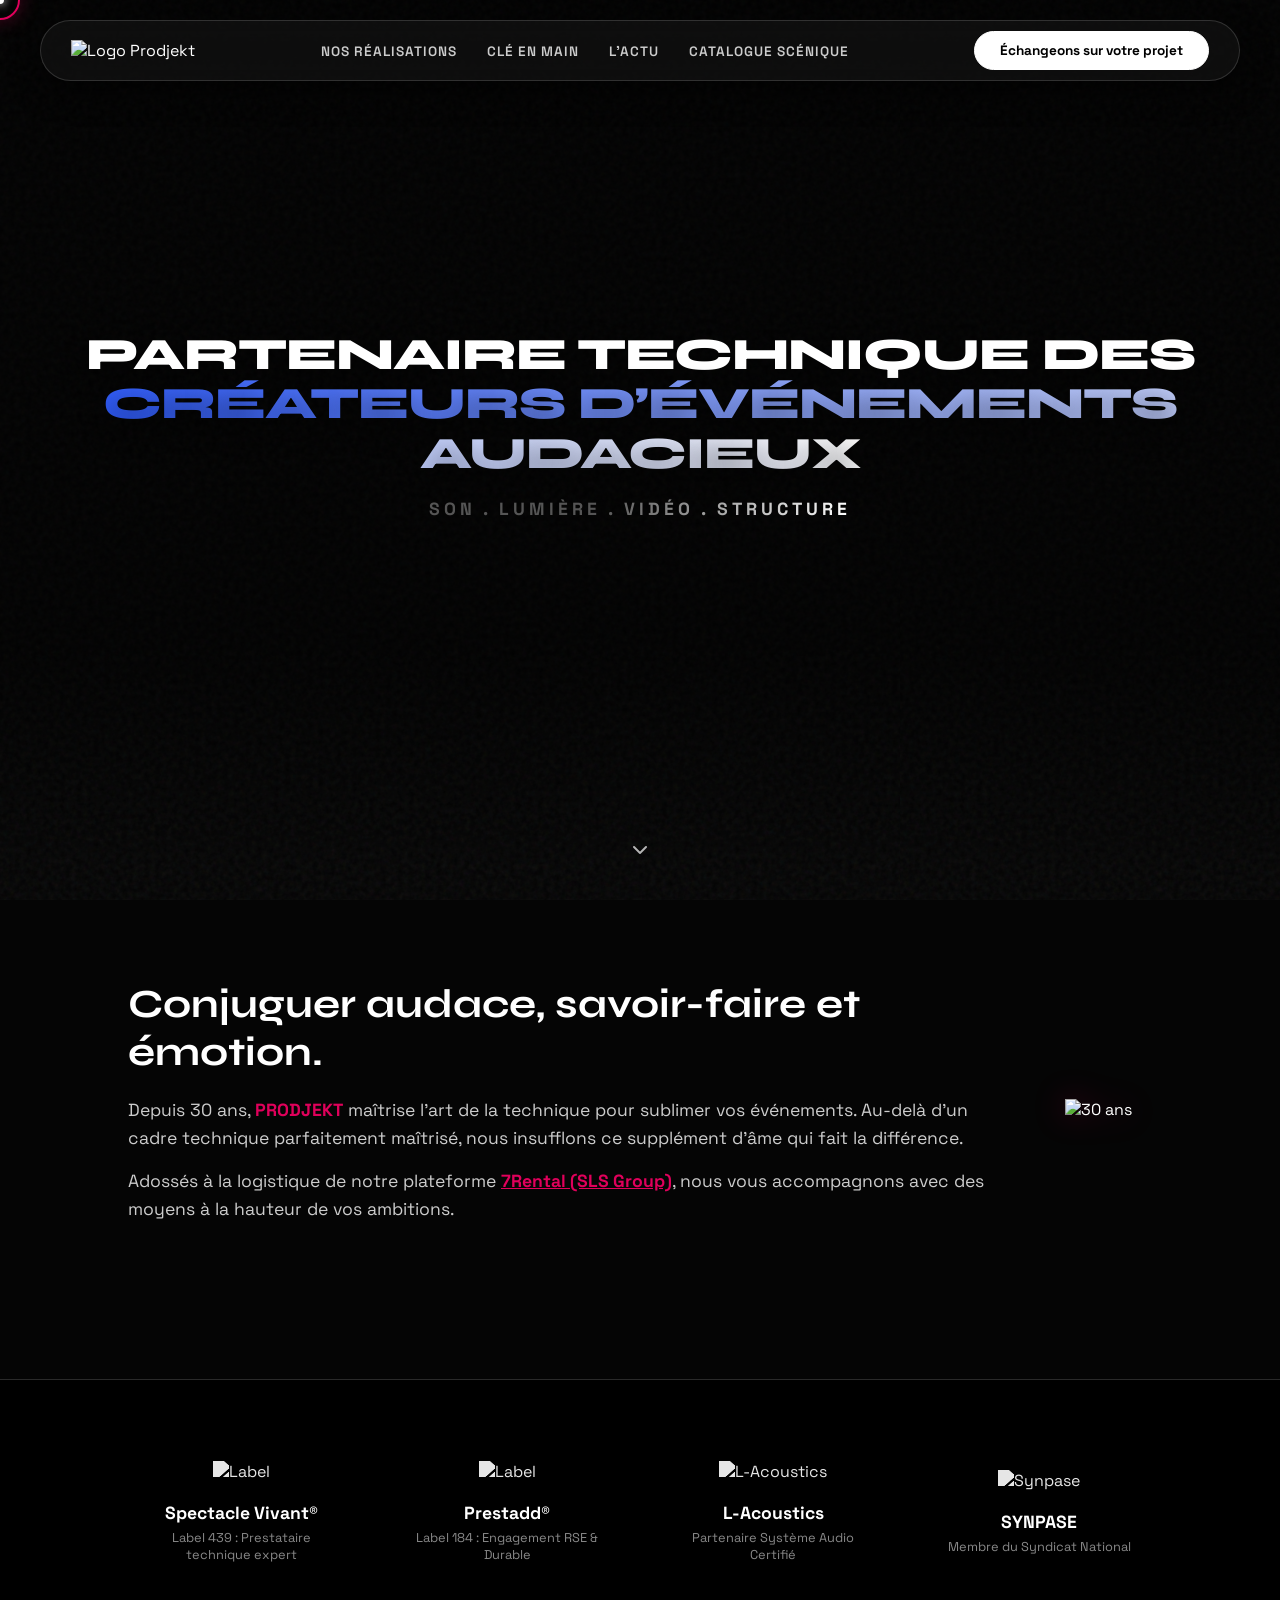
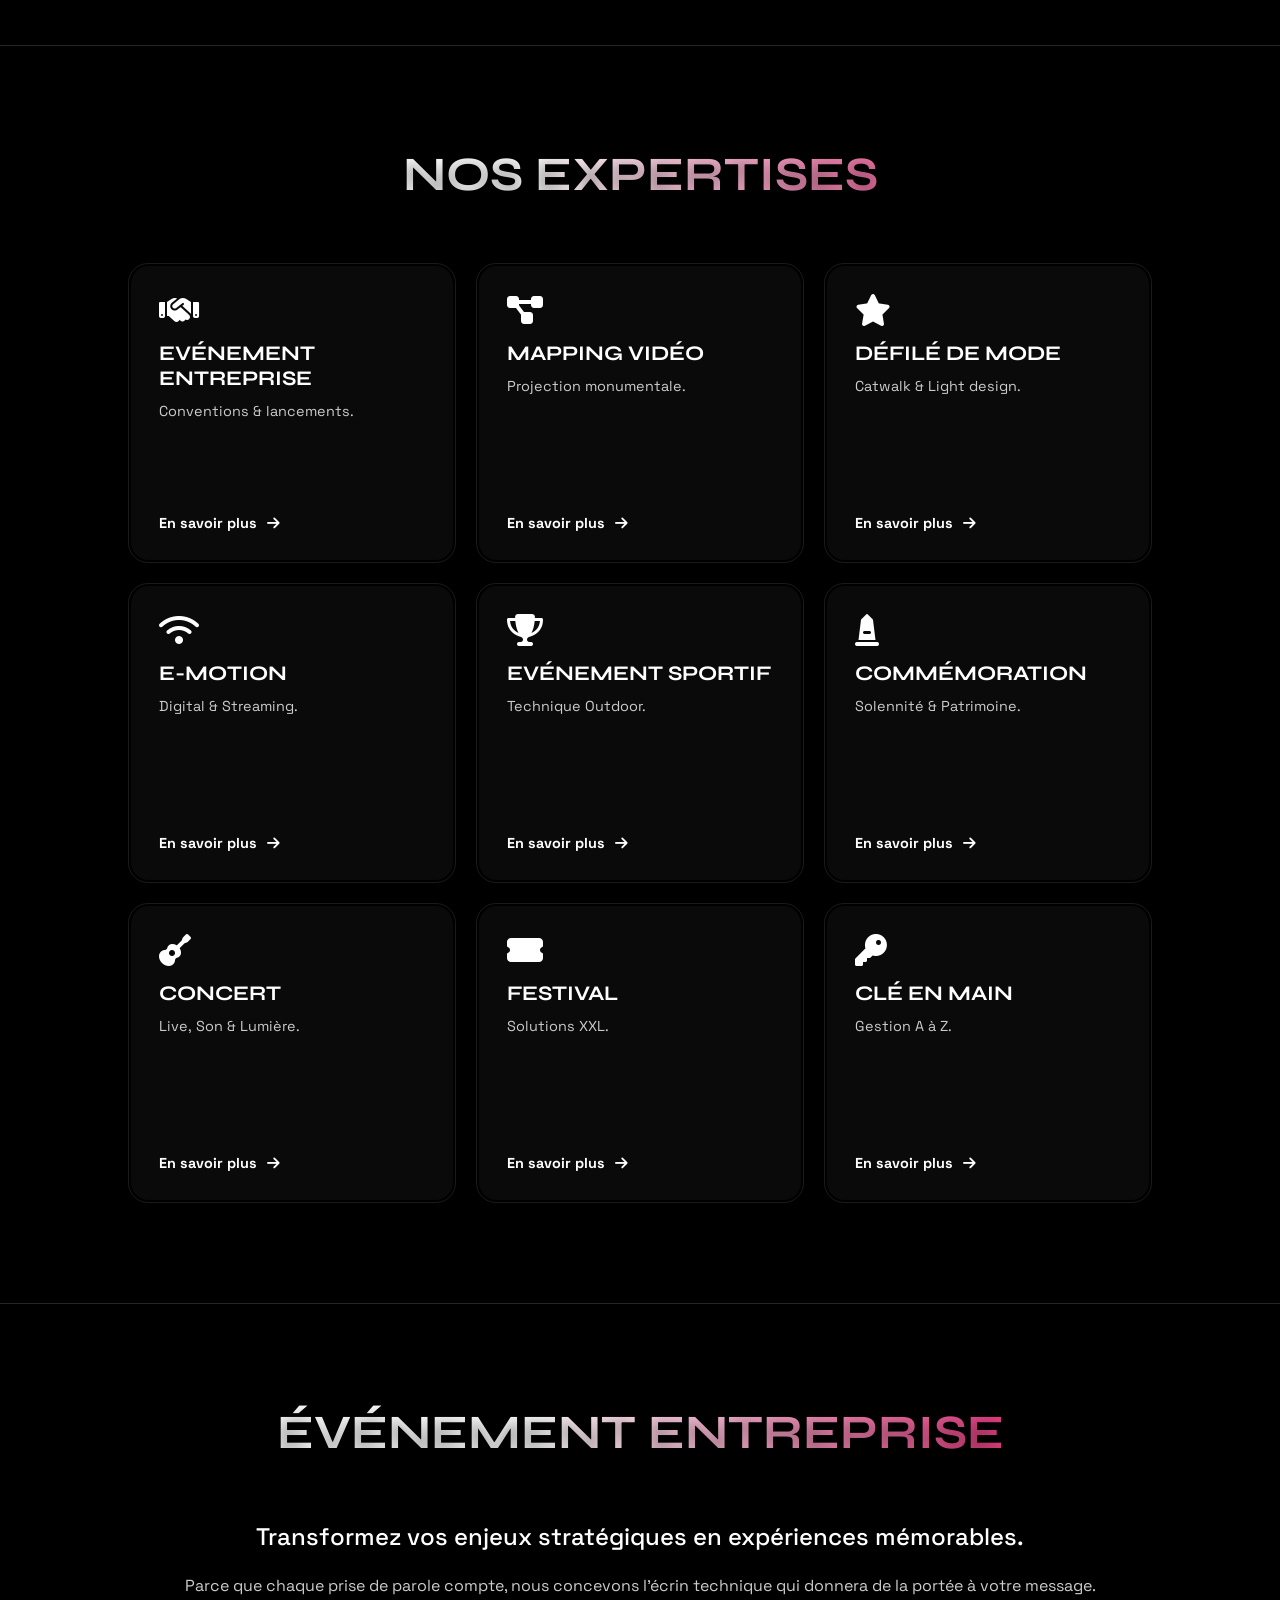
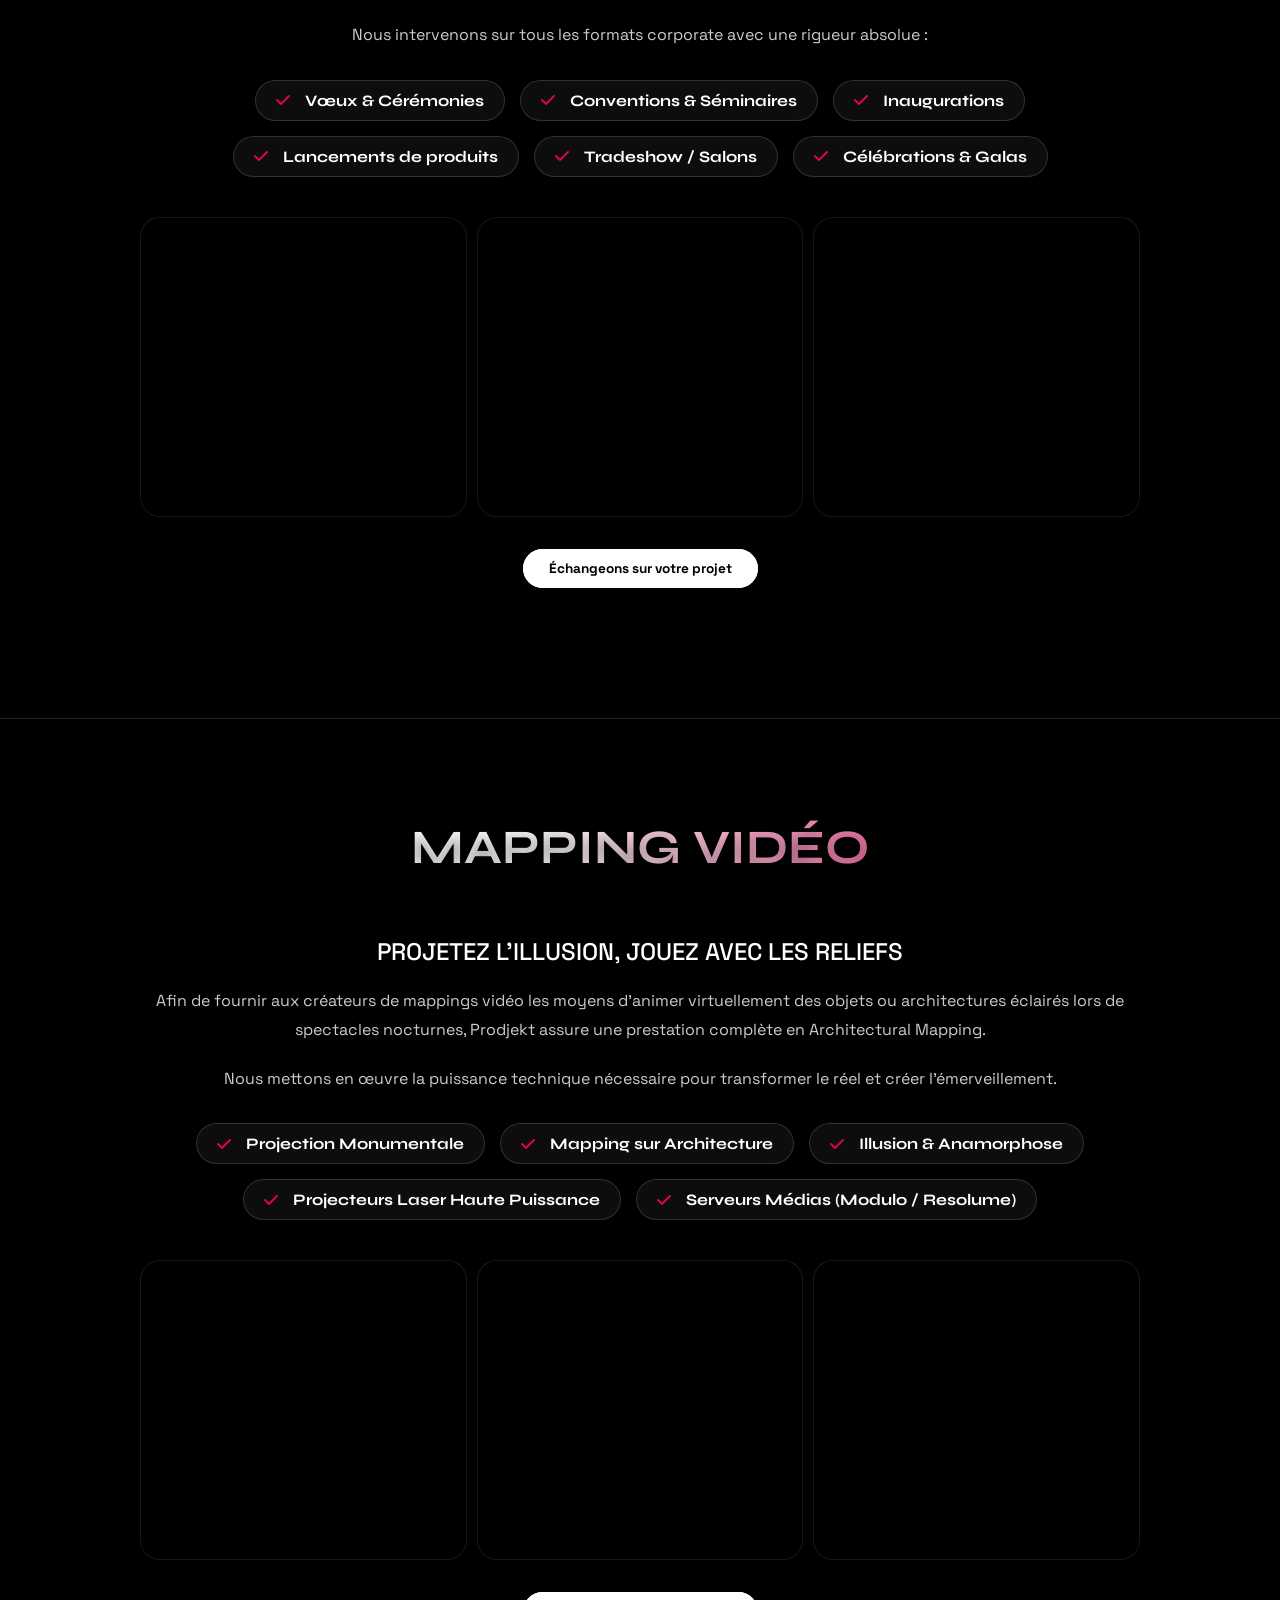
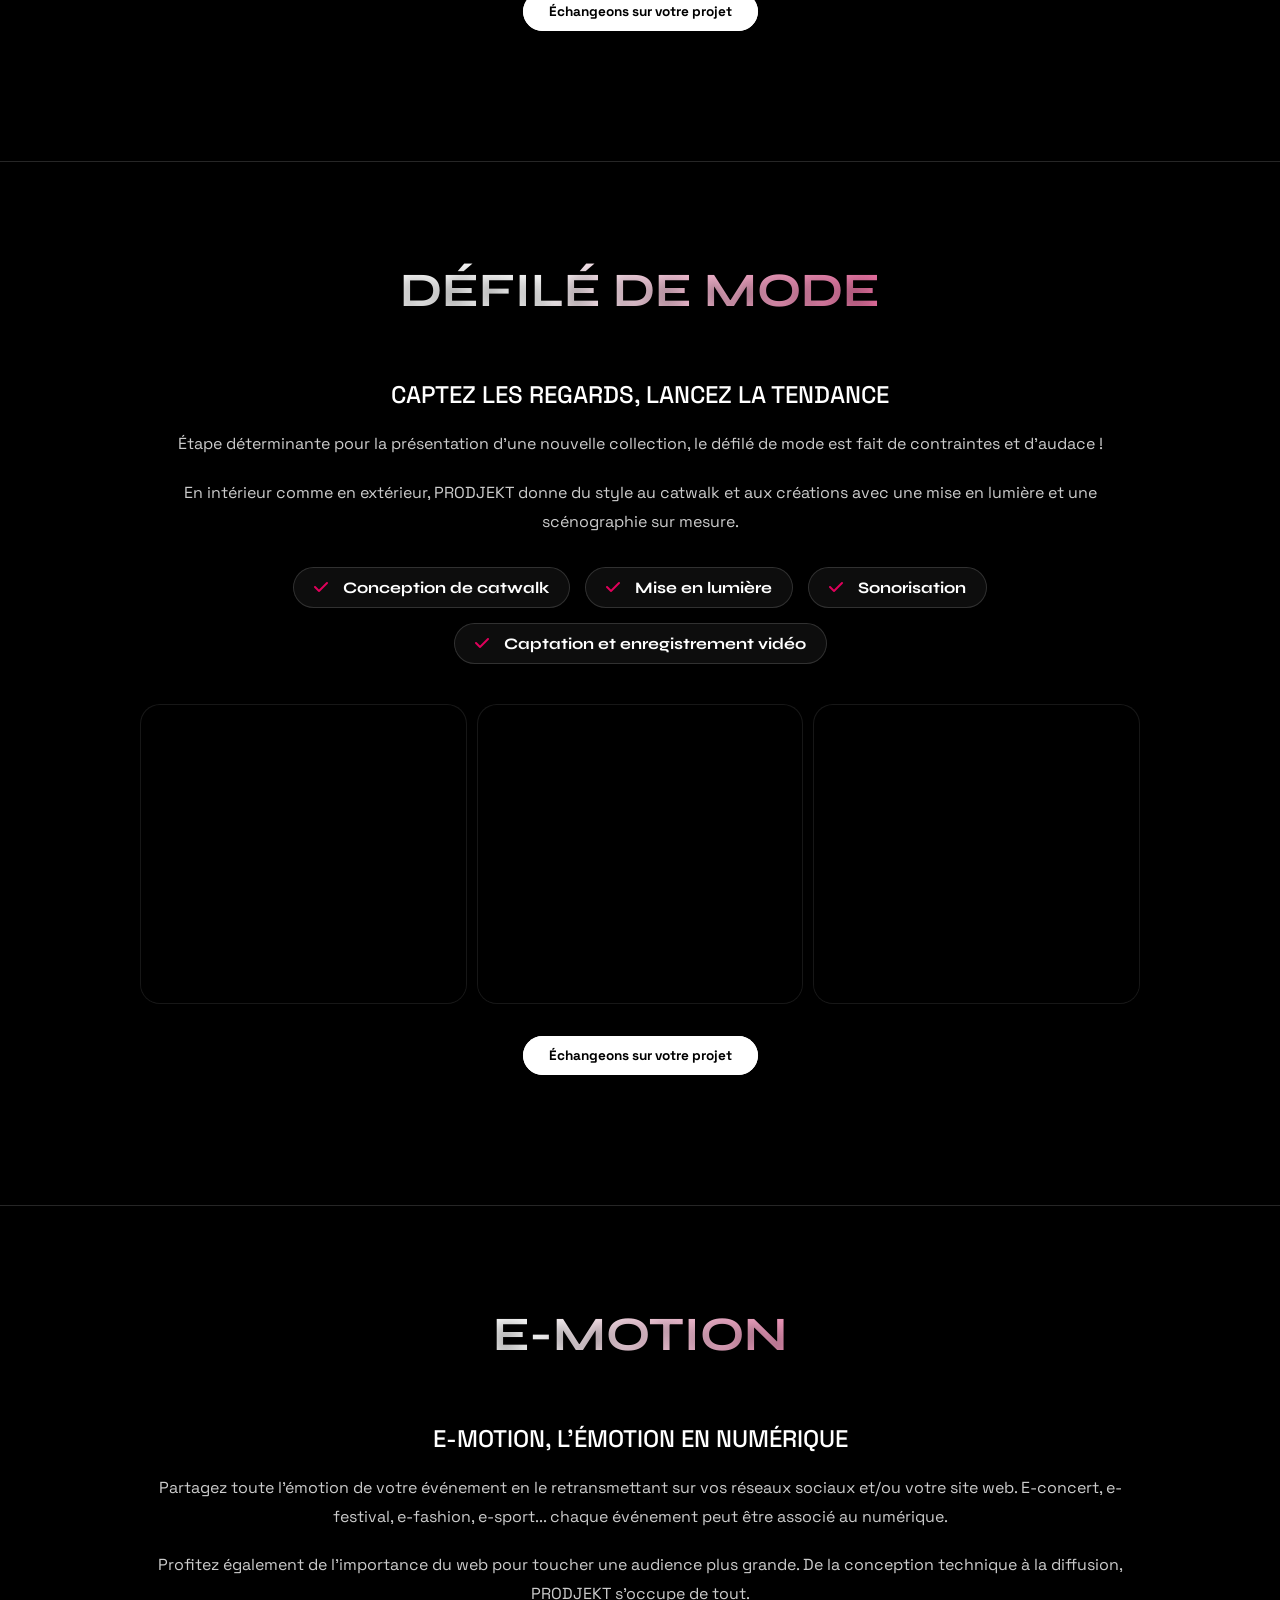
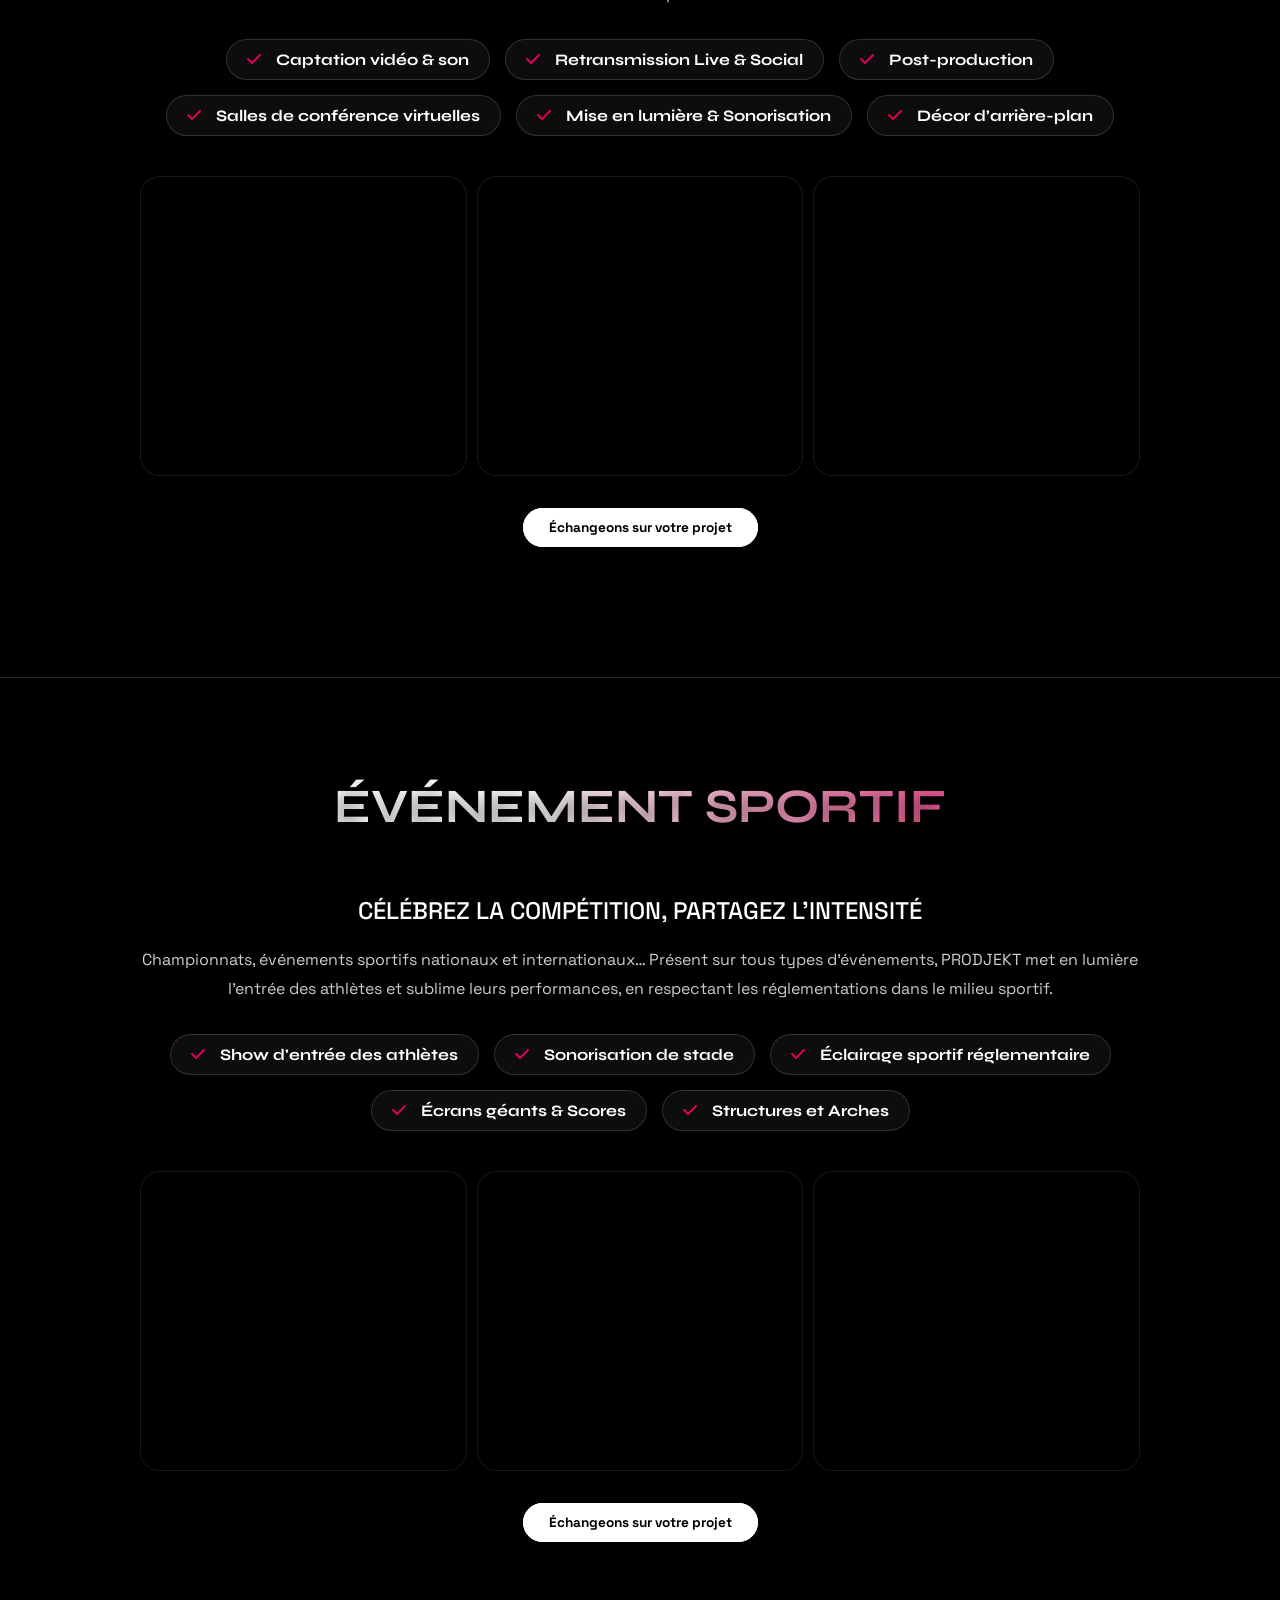
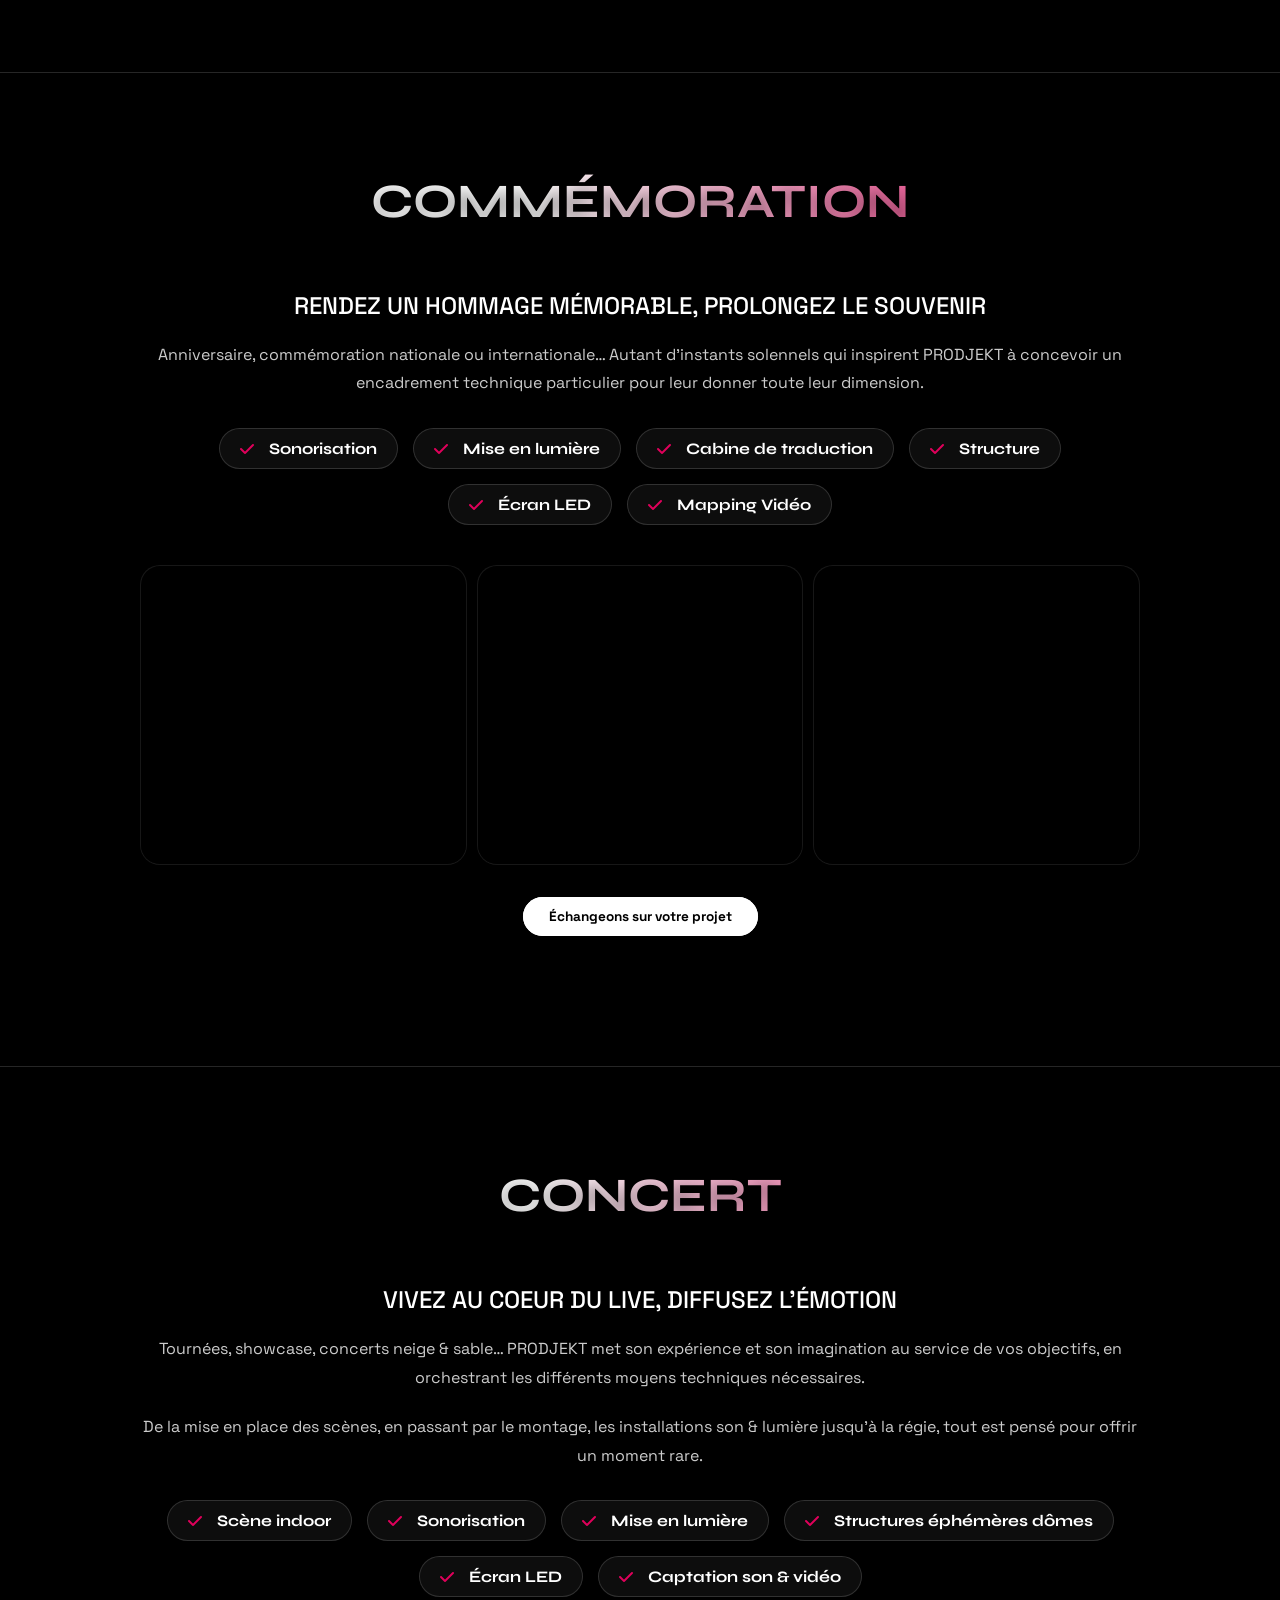
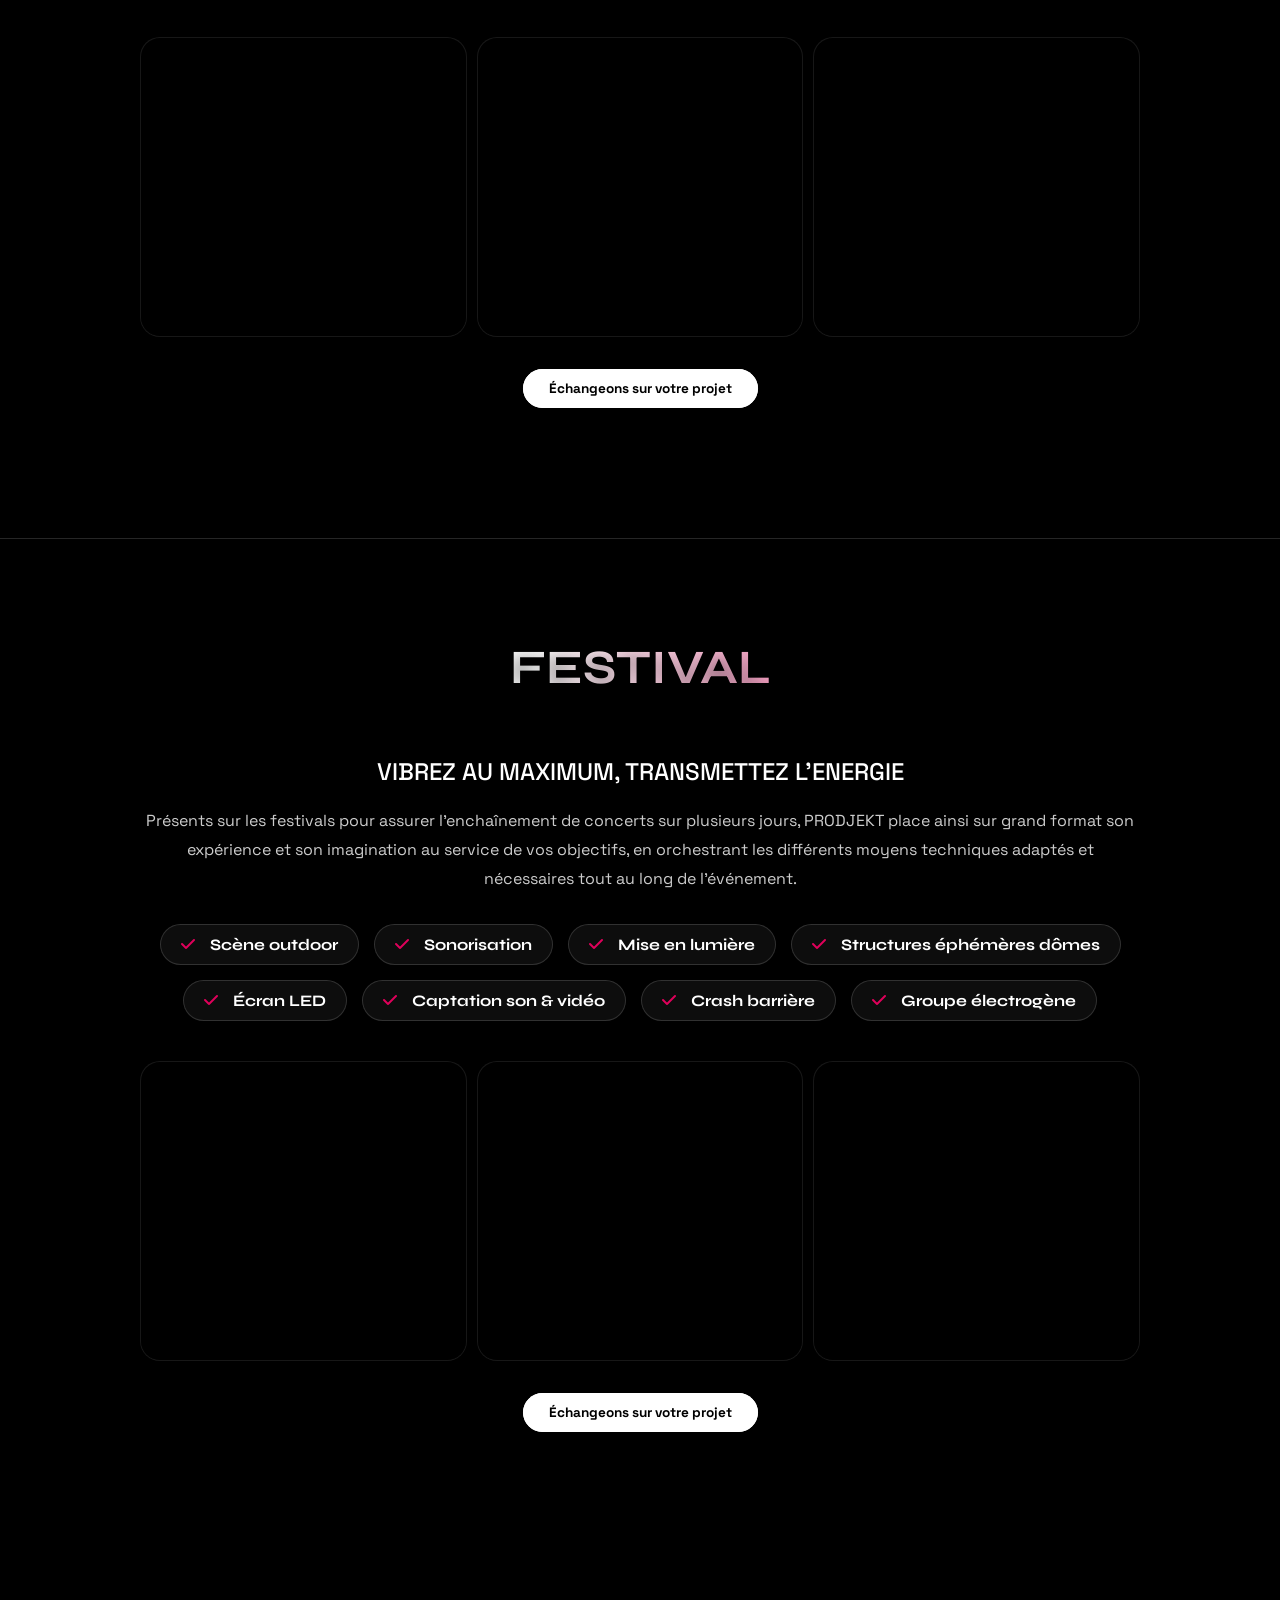
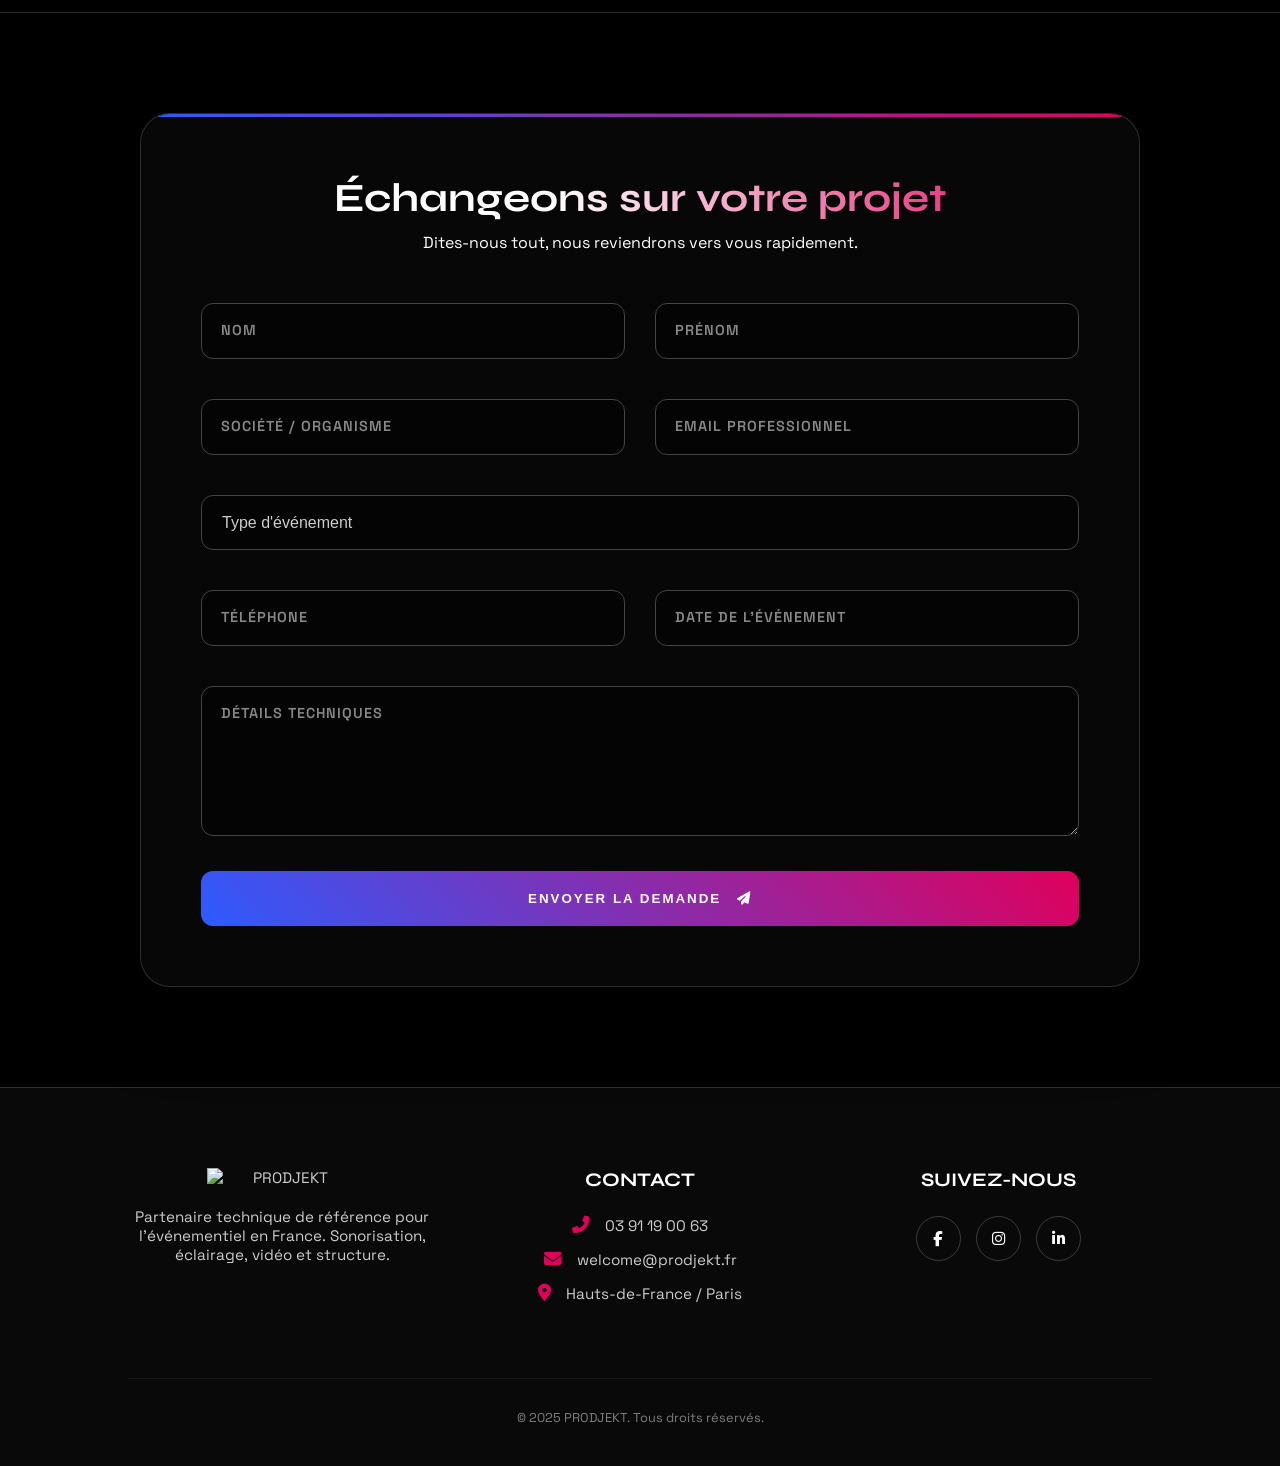
==== commit d1e085fa: "index.html" ====
--- a/index.html
+++ b/index.html
@@ -20,6 +20,7 @@
             --glass: rgba(255, 255, 255, 0.05);
             --glass-border: rgba(255, 255, 255, 0.15);
             --footer-bg: rgba(10, 10, 10, 0.95);
+            --card-bg: #0a0a0a; /* Fond opaque pour masquer l'effet radar */
         }
 
         /* RESET */
@@ -28,7 +29,7 @@
             background-color: transparent; color: var(--text-main); 
             font-family: 'Space Grotesk', sans-serif; 
             overflow-x: hidden; 
-            cursor: none; 
+            cursor: none; /* CACHE LE CURSEUR PAR DÉFAUT */
         }
         html { scroll-behavior: smooth; background-color: #000; scroll-padding-top: 100px; }
         a { text-decoration: none; color: inherit; transition: 0.3s; cursor: none; } 
@@ -87,8 +88,16 @@
             font-weight: 700; font-size: 0.85rem; transition: 0.4s; border: 1px solid white;
             animation: pulseBtn 3s infinite; white-space: nowrap;
         }
-        @keyframes pulseBtn { 0% { box-shadow: 0 0 0 0 rgba(255, 255, 255, 0.4); } 70% { box-shadow: 0 0 0 10px rgba(255, 255, 255, 0); } 100% { box-shadow: 0 0 0 0 rgba(255, 255, 255, 0); } }
-        .cta-btn:hover { background: var(--accent); border-color: var(--accent); color: white; box-shadow: 0 0 20px rgba(224, 0, 91, 0.6); transform: translateY(-2px); animation: none; }
+        @keyframes pulseBtn {
+            0% { box-shadow: 0 0 0 0 rgba(255, 255, 255, 0.4); }
+            70% { box-shadow: 0 0 0 10px rgba(255, 255, 255, 0); }
+            100% { box-shadow: 0 0 0 0 rgba(255, 255, 255, 0); }
+        }
+        .cta-btn:hover { 
+            background: var(--accent); border-color: var(--accent); color: white;
+            box-shadow: 0 0 20px rgba(224, 0, 91, 0.6); transform: translateY(-2px);
+            animation: none;
+        }
 
         /* MENU MOBILE */
         .burger-menu-btn { display: none; font-size: 1.5rem; color: white; margin-left: 15px; }
@@ -121,49 +130,50 @@
         .reveal.active { opacity: 1; transform: translateY(0); }
         .text-glow-anim { background: linear-gradient(to right, #ffffff 20%, #e0005b 50%, #2D5BFF 80%, #ffffff 100%); background-size: 200% auto; color: #fff; background-clip: text; -webkit-background-clip: text; -webkit-text-fill-color: transparent; animation: shine 5s linear infinite; }
 
-        /* SECTION INTRO (STRUCTURE MODIFIEE POUR LE CAMION) */
+        /* SECTION INTRO : ARCHITECTURE FLEX POUR ÉVITER CHEVAUCHEMENT */
         .intro-section { 
+            display: flex; 
+            flex-direction: column; /* Empilement vertical strict */
             background: rgba(255,255,255,0.02); 
             border-bottom: 1px solid var(--glass-border); 
-            overflow: hidden; /* Essentiel pour le camion */
-            display: flex; flex-direction: column; /* Pour empiler texte puis camion */
+            overflow: hidden; 
             padding-top: 80px;
         }
 
-        .intro-content {
-            display: flex; flex-wrap: wrap; align-items: center; justify-content: center; gap: 60px; 
-            padding: 0 10%; /* Padding latéral du contenu */
+        .intro-content-wrapper {
+            padding: 0 10% 40px 10%; /* Contenu texte */
+            display: flex; flex-wrap: wrap; align-items: center; justify-content: center; gap: 60px;
             z-index: 2;
         }
-        
+
         .intro-text { flex: 1; min-width: 300px; }
         .intro-text h2 { font-family: 'Syne'; font-size: 2.5rem; margin-bottom: 20px; line-height: 1.2; }
         .intro-text p { color: var(--text-muted); font-size: 1.1rem; line-height: 1.6; margin-bottom: 15px; }
         .brand-highlight { color: var(--accent); font-weight: 700; }
         .brand-highlight-link { color: var(--accent); font-weight: 700; text-decoration: underline; transition: 0.3s; }
-        .sticker-wrapper { display: inline-block; perspective: 1000px; padding: 20px; }
+        .sticker-wrapper { display: inline-block; perspective: 1000px; padding: 20px; z-index: 2; }
         .sticker-30ans { width: 220px; height: auto; transition: transform 0.1s ease-out, filter 0.3s ease; filter: drop-shadow(0 0 15px rgba(224, 0, 91, 0.3)); will-change: transform; }
         
-        /* --- CAMION 7RENTAL (PISTE DÉDIÉE) --- */
-        .truck-track-container {
-            width: 100%; 
-            height: 90px; /* Hauteur réservée au camion */
-            position: relative; 
-            margin-top: 40px; /* Espace avec le texte */
-            z-index: 1;
-            pointer-events: none; /* Laisse passer les clics (sauf sur le camion) */
+        /* CAMION ANIMÉ (SEUL DANS SA DIV EN BAS) */
+        .truck-container {
+            width: 100%;
+            height: 80px; /* Hauteur réservée au camion */
+            position: relative;
+            overflow: hidden; /* Cache le camion quand il sort */
+            margin-top: 20px; /* Espace avec le texte */
         }
 
         .moving-truck {
-            height: 70px; /* Taille du camion */
+            height: 60px; 
             width: auto; 
             position: absolute; 
-            left: -300px; /* Départ */
-            bottom: 10px; /* Collé en bas du bloc */
-            transition: all 0.3s;
+            left: -300px; 
+            bottom: 10px;
+            filter: drop-shadow(0 5px 5px rgba(0,0,0,0.5)); 
+            transition: filter 0.3s;
             cursor: pointer;
             pointer-events: auto; 
-            animation: driveAcross 20s linear infinite; /* Traversée continue */
+            animation: driveAcross 18s linear infinite;
         }
 
         @keyframes driveAcross {
@@ -172,9 +182,8 @@
         }
 
         .moving-truck:hover {
-            animation-play-state: paused; /* STOP */
-            filter: drop-shadow(0 0 30px rgba(224, 0, 91, 0.9)) brightness(1.1); /* GLOW ROSE DIFFUS */
-            transform: scale(1.05);
+            animation-play-state: paused; 
+            filter: drop-shadow(0 0 15px rgba(224, 0, 91, 0.8)); /* GLOW ROSE DIFFUS */
         }
 
         .trust-section { padding: 60px 10%; background: rgba(0,0,0,0.3); border-bottom: 1px solid var(--glass-border); }
@@ -192,52 +201,77 @@
         .grid-title { font-family: 'Syne', sans-serif; font-size: 3rem; margin-bottom: 60px; text-shadow: 0 5px 15px rgba(0,0,0,0.5); text-transform: uppercase; text-align: center; }
         .bento-grid { display: grid; grid-template-columns: repeat(auto-fit, minmax(300px, 1fr)); gap: 20px; }
         
-        /* --- CARTES AVEC EFFET COMÈTE (CORRIGÉ) --- */
+        /* --- CARTES AVEC EFFET COMÈTE CORRIGÉ --- */
         .card { 
-            background: transparent; /* Important pour le masque */
+            /* Fond transparent pour laisser voir la vidéo SAUF si recouvert par ::after */
+            background: transparent; 
             border-radius: 20px; padding: 30px; transition: 0.4s; 
             position: relative; overflow: hidden; 
             display: flex; flex-direction: column; justify-content: space-between; 
-            height: 300px; min-width: 0; cursor: pointer; z-index: 1;
-        }
-
-        /* Masque pour le fond opaque de la carte */
-        .card::after {
-            content: ""; position: absolute; inset: 2px; 
-            background: #050505; /* Noir fond site pour cacher la lumière interne */
-            border-radius: 18px; z-index: -1;
-        }
-
-        /* La lumière comète */
+            height: 300px; 
+            min-width: 0; cursor: pointer; z-index: 1;
+            border: 1px solid rgba(255,255,255,0.1); /* Bordure par défaut */
+        }
+
+        /* 1. La lumière qui tourne (Derrière) */
         .card::before {
             content: ""; position: absolute; top: 50%; left: 50%;
-            width: 150%; height: 150%;
-            background: conic-gradient(transparent 180deg, rgba(255,255,255,0.8) 360deg);
+            width: 200%; height: 200%;
+            background: conic-gradient(transparent 270deg, #ffffff 360deg);
             transform: translate(-50%, -50%);
-            z-index: -2; opacity: 0; transition: opacity 0.3s;
-            pointer-events: none;
-        }
-
-        /* Animation */
-        .card:hover { transform: translateY(-5px); }
-        .card:hover::before { opacity: 1; animation: rotateBorder 8s linear infinite; /* Vitesse 8s */ }
-        @keyframes rotateBorder { from { transform: translate(-50%, -50%) rotate(0deg); } to { transform: translate(-50%, -50%) rotate(360deg); } }
+            z-index: -2; opacity: 0; pointer-events: none;
+        }
+
+        /* 2. Le masque opaque (Devant la lumière mais derrière le texte) */
+        .card::after {
+            content: ""; position: absolute; inset: 2px; /* Laisse 2px de bordure visible */
+            background: var(--card-bg); /* Fond OPAQUE noir */
+            border-radius: 18px; z-index: -1;
+        }
+
+        /* Animation au survol */
+        .card:hover { border-color: transparent; transform: translateY(-5px); }
+        .card:hover::before { opacity: 1; animation: rotateBorder 4s linear infinite; /* Ralenti à 4s */ }
+        
+        @keyframes rotateBorder { 
+            0% { transform: translate(-50%, -50%) rotate(0deg); } 
+            100% { transform: translate(-50%, -50%) rotate(360deg); } 
+        }
 
         .card-content { position: relative; z-index: 2; }
         .card-icon { font-size: 2rem; margin-bottom: 15px; color: white; transition: 0.3s;}
         .card:hover .card-icon { color: var(--accent); transform: scale(1.1); }
         
-        /* TITRES & CÉSURE */
         .card h3 { 
             font-size: 1.3rem; margin-bottom: 10px; font-family: 'Syne', sans-serif; 
-            text-transform: uppercase; word-wrap: break-word; hyphens: auto; 
-        }
-        .mobile-break { display: none; } /* Caché sur desktop */
-        
+            text-transform: uppercase; word-wrap: break-word; overflow-wrap: anywhere; hyphens: auto; 
+        }
         .card p { color: var(--text-muted); font-size: 0.9rem; line-height: 1.5; }
         .card-link { margin-top: auto; color: white; font-weight: 700; display: flex; align-items: center; gap: 10px; font-size: 0.9rem; position: relative; z-index: 2; transition: 0.3s; }
         .card:hover .card-link { color: var(--primary); }
         .card:hover .card-link i { transform: translateX(5px); }
+
+        /* CÉSURE MOBILE SPÉCIFIQUE */
+        .mobile-break { display: none; }
+
+        /* --- DETAILS CENTRÉS --- */
+        .expertise-detail-section { border-top: 1px solid var(--glass-border); background: rgba(0,0,0,0.4); }
+        .detail-content { max-width: 1000px; margin: 0 auto 40px auto; text-align: center; }
+        .lead-text { font-size: 1.5rem; color: white; margin-bottom: 20px; font-weight: 500; }
+        .detail-text p { color: var(--text-muted); line-height: 1.8; margin-bottom: 20px; }
+        .feature-list { margin: 30px auto; display: grid; grid-template-columns: 1fr 1fr; gap: 20px; max-width: 800px; text-align: left; }
+        .feature-list li { font-family: 'Syne'; font-weight: 700; display: flex; align-items: center; gap: 15px; justify-content: center; }
+        .feature-list li i { color: var(--accent); }
+        .tech-gallery { display: flex; width: 100%; height: 300px; gap: 10px; margin-top: 40px; }
+        .tech-item { flex: 1; border-radius: 20px; background-position: center; background-size: cover; background-repeat: no-repeat; transition: all 0.6s cubic-bezier(0.25, 1, 0.5, 1); filter: grayscale(100%) brightness(0.9); position: relative; border: 1px solid rgba(255,255,255,0.1); cursor: zoom-in; overflow: hidden; }
+        .tech-item::after { content: ''; position: absolute; inset: 0; background: linear-gradient(to top, rgba(0,0,0,0.8), transparent); opacity: 1; transition: 0.4s; }
+        .tech-item:hover { flex: 4; filter: grayscale(0%) brightness(1.1); border-color: var(--accent); box-shadow: 0 0 40px rgba(224,0,91,0.3); z-index: 10; }
+        .tech-item:hover::after { opacity: 0; }
+
+        /* LIGHTBOX */
+        #img-lightbox { position: fixed; top: 0; left: 0; width: 100%; height: 100%; background: rgba(0,0,0,0.95); z-index: 3000; display: flex; justify-content: center; align-items: center; display: none; }
+        #img-lightbox.active { display: flex; }
+        #lightbox-img { max-width: 90vw; max-height: 90vh; border: 2px solid var(--accent); border-radius: 10px; }
 
         /* --- FORMULAIRE --- */
         .contact-section { padding: 100px 5%; display: flex; justify-content: center; align-items: center; position: relative; border-top: 1px solid var(--glass-border); margin-top: 50px;}
@@ -266,6 +300,7 @@
         .contact-list li { display: flex; align-items: center; justify-content: center; gap: 15px; margin-bottom: 15px; }
         .contact-list li i { color: var(--accent); font-size: 1.1rem; }
         .contact-list li a { color: var(--text-muted); transition: 0.3s; }
+        .contact-list li a:hover { color: white; padding-left: 5px; }
         .social-links { display: flex; gap: 15px; justify-content: center; }
         .social-btn { width: 45px; height: 45px; border-radius: 50%; border: 1px solid rgba(255,255,255,0.2); display: flex; align-items: center; justify-content: center; color: white; transition: 0.3s; }
         .social-btn:hover { background: var(--accent); border-color: var(--accent); transform: translateY(-3px); }
@@ -279,7 +314,7 @@
             .burger-menu-btn { display: block; }
             .cta-btn { font-size: 0.7rem; padding: 8px 12px; margin: 0 10px; }
             .hero h1 { font-size: 1.8rem; }
-            .intro-section { padding: 50px 5% 120px; gap: 30px; text-align: center; }
+            .intro-section { padding: 50px 5% 100px; gap: 30px; text-align: center; }
             .sticker-wrapper { margin: 0 auto; }
             .section-padding { padding: 60px 5%; }
             .bento-grid { grid-template-columns: 1fr; gap: 20px; }
@@ -292,8 +327,6 @@
             .tech-item:hover { flex: 2; }
             .cursor-dot, .cursor-outline { display: none; }
             body { cursor: auto; }
-
-            /* AFFICHAGE CÉSURE FORCEE MOBILE */
             .mobile-break { display: block; }
         }
     </style>
@@ -315,7 +348,7 @@
 
     <div class="mobile-menu-overlay" id="mobileMenu">
         <div style="position: absolute; top: 20px; right: 20px; font-size: 2rem; color: white; cursor: pointer;" onclick="toggleMenu()"><i class="fas fa-times"></i></div>
-        <ul><li><a href="realisations.html" onclick="toggleMenu()">Nos réalisations</a></li><li><a href="cle-en-main.html" onclick="toggleMenu()">Clé en main</a></li><li><a href="actualites.html" onclick="toggleMenu()">L'actu</a></li><li><a href="catalogue.html" onclick="toggleMenu()">Catalogue scénique</a></li></ul>
+        <ul><li><a href="realisations.html">Nos réalisations</a></li><li><a href="cle-en-main.html">Clé en main</a></li><li><a href="actualites.html">L'actu</a></li><li><a href="catalogue.html">Catalogue scénique</a></li></ul>
     </div>
 
     <section class="hero">
@@ -328,21 +361,21 @@
     </section>
 
     <section class="intro-section reveal">
-        <div class="intro-content" style="display:flex; flex-wrap:wrap; align-items:center; justify-content:center; gap:60px; z-index:2; position:relative;">
+        <div class="intro-content-wrapper">
             <div class="intro-text"><h2>Conjuguer audace, savoir-faire et émotion.</h2><p>Depuis 30 ans, <span class="brand-highlight">PRODJEKT</span> maîtrise l'art de la technique pour sublimer vos événements. Au-delà d'un cadre technique parfaitement maîtrisé, nous insufflons ce supplément d'âme qui fait la différence.</p>
             <p>Adossés à la logistique de notre plateforme <a href="https://7rental.fr/" target="_blank" class="brand-highlight-link">7Rental (SLS Group)</a>, nous vous accompagnons avec des moyens à la hauteur de vos ambitions.</p></div>
             <div class="sticker-wrapper"><img src="https://www.prodjekt.fr/wp-content/uploads/2025/11/Firefly_GPT_sticker-holographique-avec-texte-30-ans-dexperience-.-Fond-transparent-822982.png" alt="30 ans" class="sticker-30ans"></div>
         </div>
-        
-        <div class="truck-track-container">
+
+        <div class="truck-container">
              <img src="https://www.prodjekt.fr/wp-content/uploads/2025/11/Camion-7Rental-profil.png" alt="Camion 7Rental" class="moving-truck" onclick="window.open('https://7rental.fr/', '_blank')">
         </div>
     </section>
 
     <section class="trust-section reveal">
         <div class="trust-grid">
-            <a href="https://www.synpase.fr/" target="_blank" class="trust-link"><div class="trust-item"><img src="https://www.prodjekt.fr/wp-content/uploads/2025/11/labelogo-removebg-preview.png" alt="Label Spectacle Vivant" class="trust-img"><div class="trust-name">Spectacle Vivant®</div><div class="trust-desc">Label 439 : Prestataire technique expert</div></div></a>
-            <a href="https://www.prestadd.fr/" target="_blank" class="trust-link"><div class="trust-item"><img src="https://www.prodjekt.fr/wp-content/uploads/2025/11/logo_label_prestadd-removebg-preview.png" alt="Label Prestadd" class="trust-img"><div class="trust-name">Prestadd®</div><div class="trust-desc">Label 184 : Engagement RSE & Durable</div></div></a>
+            <a href="https://www.synpase.fr/" target="_blank" class="trust-link"><div class="trust-item"><img src="https://www.prodjekt.fr/wp-content/uploads/2025/11/labelogo-removebg-preview.png" alt="Label" class="trust-img"><div class="trust-name">Spectacle Vivant®</div><div class="trust-desc">Label 439 : Prestataire technique expert</div></div></a>
+            <a href="https://www.prestadd.fr/" target="_blank" class="trust-link"><div class="trust-item"><img src="https://www.prodjekt.fr/wp-content/uploads/2025/11/logo_label_prestadd-removebg-preview.png" alt="Label" class="trust-img"><div class="trust-name">Prestadd®</div><div class="trust-desc">Label 184 : Engagement RSE & Durable</div></div></a>
             <a href="https://www.l-acoustics.com/" target="_blank" class="trust-link"><div class="trust-item"><img src="https://www.prodjekt.fr/wp-content/uploads/2024/11/653c31a72017e45a1a845bab_lacoustic-Logo-1080x1080-1.png" alt="L-Acoustics" class="trust-img"><div class="trust-name">L-Acoustics</div><div class="trust-desc">Partenaire Système Audio Certifié</div></div></a>
             <a href="https://www.synpase.fr/" target="_blank" class="trust-link"><div class="trust-item"><img src="https://www.prodjekt.fr/wp-content/uploads/2025/11/logo-synpase-removebg-preview.png" alt="Synpase" class="trust-img"><div class="trust-name">SYNPASE</div><div class="trust-desc">Membre du Syndicat National</div></div></a>
         </div>
@@ -356,9 +389,7 @@
             <div class="card reveal" onclick="location.href='#defile'"><div class="card-content"><i class="fas fa-star card-icon"></i><h3>Défilé de mode</h3><p>Catwalk & Light design.</p></div><a href="#defile" class="card-link">En savoir plus <i class="fas fa-arrow-right"></i></a></div>
             <div class="card reveal" onclick="location.href='#emotion'"><div class="card-content"><i class="fas fa-wifi card-icon"></i><h3>E-motion</h3><p>Digital & Streaming.</p></div><a href="#emotion" class="card-link">En savoir plus <i class="fas fa-arrow-right"></i></a></div>
             <div class="card reveal" onclick="location.href='#sport'"><div class="card-content"><i class="fas fa-trophy card-icon"></i><h3>Evénement sportif</h3><p>Technique Outdoor.</p></div><a href="#sport" class="card-link">En savoir plus <i class="fas fa-arrow-right"></i></a></div>
-            
             <div class="card reveal" onclick="location.href='#commemoration'"><div class="card-content"><i class="fas fa-monument card-icon"></i><h3>COMMÉMO<span class="mobile-break"><br></span>RATION</h3><p>Solennité & Patrimoine.</p></div><a href="#commemoration" class="card-link">En savoir plus <i class="fas fa-arrow-right"></i></a></div>
-            
             <div class="card reveal" onclick="location.href='#concert'"><div class="card-content"><i class="fas fa-guitar card-icon"></i><h3>Concert</h3><p>Live, Son & Lumière.</p></div><a href="#concert" class="card-link">En savoir plus <i class="fas fa-arrow-right"></i></a></div>
             <div class="card reveal" onclick="location.href='#festival'"><div class="card-content"><i class="fas fa-ticket-alt card-icon"></i><h3>Festival</h3><p>Solutions XXL.</p></div><a href="#festival" class="card-link">En savoir plus <i class="fas fa-arrow-right"></i></a></div>
             <div class="card reveal" onclick="location.href='cle-en-main.html'"><div class="card-content"><i class="fas fa-key card-icon"></i><h3>Clé en main</h3><p>Gestion A à Z.</p></div><a href="cle-en-main.html" class="card-link">En savoir plus <i class="fas fa-arrow-right"></i></a></div>
@@ -370,39 +401,13 @@
         <div class="detail-content"><p class="lead-text">Transformez vos enjeux stratégiques en expériences mémorables.</p><div class="detail-text"><p>Parce que chaque prise de parole compte, nous concevons l'écrin technique qui donnera de la portée à votre message.</p><p>Nous intervenons sur tous les formats corporate avec une rigueur absolue :</p></div><ul class="feature-list" style="display: flex; flex-wrap: wrap; justify-content: center; gap: 15px; list-style: none; padding: 0; max-width: 100%;"><li style="background: rgba(255,255,255,0.05); padding: 10px 20px; border-radius: 50px; border: 1px solid var(--glass-border);"><i class="fas fa-check"></i> Vœux & Cérémonies</li><li style="background: rgba(255,255,255,0.05); padding: 10px 20px; border-radius: 50px; border: 1px solid var(--glass-border);"><i class="fas fa-check"></i> Conventions & Séminaires</li><li style="background: rgba(255,255,255,0.05); padding: 10px 20px; border-radius: 50px; border: 1px solid var(--glass-border);"><i class="fas fa-check"></i> Inaugurations</li><li style="background: rgba(255,255,255,0.05); padding: 10px 20px; border-radius: 50px; border: 1px solid var(--glass-border);"><i class="fas fa-check"></i> Lancements de produits</li><li style="background: rgba(255,255,255,0.05); padding: 10px 20px; border-radius: 50px; border: 1px solid var(--glass-border);"><i class="fas fa-check"></i> Tradeshow / Salons</li><li style="background: rgba(255,255,255,0.05); padding: 10px 20px; border-radius: 50px; border: 1px solid var(--glass-border);"><i class="fas fa-check"></i> Célébrations & Galas</li></ul><div class="tech-gallery"><div class="tech-item" style="background-image: url('https://www.prodjekt.fr/wp-content/uploads/2025/11/IMG_49293.jpg');" onclick="openLightbox('https://www.prodjekt.fr/wp-content/uploads/2025/11/IMG_49293.jpg')"></div><div class="tech-item" style="background-image: url('https://www.prodjekt.fr/wp-content/uploads/2025/11/IMG_4088.jpg');" onclick="openLightbox('https://www.prodjekt.fr/wp-content/uploads/2025/11/IMG_4088.jpg')"></div><div class="tech-item" style="background-image: url('https://www.prodjekt.fr/wp-content/uploads/2025/11/490860147_1218506650285133_5487751675451188613_n.jpg');" onclick="openLightbox('https://www.prodjekt.fr/wp-content/uploads/2025/11/490860147_1218506650285133_5487751675451188613_n.jpg')"></div></div><div style="margin-top: 40px;"><a href="#contact" class="cta-btn">Échangeons sur votre projet</a></div></div>
     </section>
 
-    <section id="mapping" class="expertise-detail-section section-padding reveal">
-        <h2 class="grid-title text-glow-anim">MAPPING VIDÉO</h2>
-        <div class="detail-content"><p class="lead-text" style="text-transform: uppercase;">PROJETEZ L’ILLUSION, JOUEZ AVEC LES RELIEFS</p><div class="detail-text"><p>Afin de fournir aux créateurs de mappings vidéo les moyens d’animer virtuellement des objets ou architectures éclairés lors de spectacles nocturnes, Prodjekt assure une prestation complète en Architectural Mapping.</p><p>Nous mettons en œuvre la puissance technique nécessaire pour transformer le réel et créer l'émerveillement.</p></div><ul class="feature-list" style="display: flex; flex-wrap: wrap; justify-content: center; gap: 15px; list-style: none; padding: 0; max-width: 100%;"><li style="background: rgba(255,255,255,0.05); padding: 10px 20px; border-radius: 50px; border: 1px solid var(--glass-border);"><i class="fas fa-check"></i> Projection Monumentale</li><li style="background: rgba(255,255,255,0.05); padding: 10px 20px; border-radius: 50px; border: 1px solid var(--glass-border);"><i class="fas fa-check"></i> Mapping sur Architecture</li><li style="background: rgba(255,255,255,0.05); padding: 10px 20px; border-radius: 50px; border: 1px solid var(--glass-border);"><i class="fas fa-check"></i> Illusion & Anamorphose</li><li style="background: rgba(255,255,255,0.05); padding: 10px 20px; border-radius: 50px; border: 1px solid var(--glass-border);"><i class="fas fa-check"></i> Projecteurs Laser Haute Puissance</li><li style="background: rgba(255,255,255,0.05); padding: 10px 20px; border-radius: 50px; border: 1px solid var(--glass-border);"><i class="fas fa-check"></i> Serveurs Médias (Modulo / Resolume)</li></ul><div class="tech-gallery"><div class="tech-item" style="background-image: url('https://www.prodjekt.fr/wp-content/uploads/2025/11/489307705_1209387337863731_400210873256550553_n.jpg');" onclick="openLightbox('https://www.prodjekt.fr/wp-content/uploads/2025/11/489307705_1209387337863731_400210873256550553_n.jpg')"></div><div class="tech-item" style="background-image: url('https://www.prodjekt.fr/wp-content/uploads/2025/11/131662618_3640528619364317_888167611572323047_n.jpg');" onclick="openLightbox('https://www.prodjekt.fr/wp-content/uploads/2025/11/131662618_3640528619364317_888167611572323047_n.jpg')"></div><div class="tech-item" style="background-image: url('https://www.prodjekt.fr/wp-content/uploads/2025/11/A7I02467.jpg');" onclick="openLightbox('https://www.prodjekt.fr/wp-content/uploads/2025/11/A7I02467.jpg')"></div></div><div style="margin-top: 40px;"><a href="#contact" class="cta-btn">Échangeons sur votre projet</a></div></div>
-    </section>
-
-    <section id="defile" class="expertise-detail-section section-padding reveal">
-        <h2 class="grid-title text-glow-anim">DÉFILÉ DE MODE</h2>
-        <div class="detail-content"><p class="lead-text" style="text-transform: uppercase;">CAPTEZ LES REGARDS, LANCEZ LA TENDANCE</p><div class="detail-text"><p>Étape déterminante pour la présentation d’une nouvelle collection, le défilé de mode est fait de contraintes et d’audace !</p><p>En intérieur comme en extérieur, PRODJEKT donne du style au catwalk et aux créations avec une mise en lumière et une scénographie sur mesure.</p></div><ul class="feature-list" style="display: flex; flex-wrap: wrap; justify-content: center; gap: 15px; list-style: none; padding: 0; max-width: 100%;"><li style="background: rgba(255,255,255,0.05); padding: 10px 20px; border-radius: 50px; border: 1px solid var(--glass-border);"><i class="fas fa-check"></i> Conception de catwalk</li><li style="background: rgba(255,255,255,0.05); padding: 10px 20px; border-radius: 50px; border: 1px solid var(--glass-border);"><i class="fas fa-check"></i> Mise en lumière</li><li style="background: rgba(255,255,255,0.05); padding: 10px 20px; border-radius: 50px; border: 1px solid var(--glass-border);"><i class="fas fa-check"></i> Sonorisation</li><li style="background: rgba(255,255,255,0.05); padding: 10px 20px; border-radius: 50px; border: 1px solid var(--glass-border);"><i class="fas fa-check"></i> Captation et enregistrement vidéo</li></ul><div class="tech-gallery"><div class="tech-item" style="background-image: url('https://www.prodjekt.fr/wp-content/uploads/2019/07/Miss-Arras-2014.jpg');" onclick="openLightbox('https://www.prodjekt.fr/wp-content/uploads/2019/07/Miss-Arras-2014.jpg')"></div><div class="tech-item" style="background-image: url('https://www.prodjekt.fr/wp-content/uploads/2019/07/Fashion-show-a-Arc-1950.jpg');" onclick="openLightbox('https://www.prodjekt.fr/wp-content/uploads/2019/07/Fashion-show-a-Arc-1950.jpg')"></div><div class="tech-item" style="background-image: url('https://www.prodjekt.fr/wp-content/uploads/2019/07/Defile-Gerard-Darel-et-Pablo-2018-2.jpg');" onclick="openLightbox('https://www.prodjekt.fr/wp-content/uploads/2019/07/Defile-Gerard-Darel-et-Pablo-2018-2.jpg')"></div></div><div style="margin-top: 40px;"><a href="#contact" class="cta-btn">Échangeons sur votre projet</a></div></div>
-    </section>
-
-    <section id="emotion" class="expertise-detail-section section-padding reveal">
-        <h2 class="grid-title text-glow-anim">E-MOTION</h2>
-        <div class="detail-content"><p class="lead-text" style="text-transform: uppercase;">E-MOTION, L'ÉMOTION EN NUMÉRIQUE</p><div class="detail-text"><p>Partagez toute l’émotion de votre événement en le retransmettant sur vos réseaux sociaux et/ou votre site web. E-concert, e-festival, e-fashion, e-sport... chaque événement peut être associé au numérique.</p><p>Profitez également de l’importance du web pour toucher une audience plus grande. De la conception technique à la diffusion, PRODJEKT s’occupe de tout.</p></div><ul class="feature-list" style="display: flex; flex-wrap: wrap; justify-content: center; gap: 15px; list-style: none; padding: 0; max-width: 100%;"><li style="background: rgba(255,255,255,0.05); padding: 10px 20px; border-radius: 50px; border: 1px solid var(--glass-border);"><i class="fas fa-check"></i> Captation vidéo & son</li><li style="background: rgba(255,255,255,0.05); padding: 10px 20px; border-radius: 50px; border: 1px solid var(--glass-border);"><i class="fas fa-check"></i> Retransmission Live & Social</li><li style="background: rgba(255,255,255,0.05); padding: 10px 20px; border-radius: 50px; border: 1px solid var(--glass-border);"><i class="fas fa-check"></i> Post-production</li><li style="background: rgba(255,255,255,0.05); padding: 10px 20px; border-radius: 50px; border: 1px solid var(--glass-border);"><i class="fas fa-check"></i> Salles de conférence virtuelles</li><li style="background: rgba(255,255,255,0.05); padding: 10px 20px; border-radius: 50px; border: 1px solid var(--glass-border);"><i class="fas fa-check"></i> Mise en lumière & Sonorisation</li><li style="background: rgba(255,255,255,0.05); padding: 10px 20px; border-radius: 50px; border: 1px solid var(--glass-border);"><i class="fas fa-check"></i> Décor d’arrière-plan</li></ul><div class="tech-gallery"><div class="tech-item" style="background-image: url('https://www.prodjekt.fr/wp-content/uploads/2019/07/Fun-Radio-Live-Montbeliard-2019.jpg');" onclick="openLightbox('https://www.prodjekt.fr/wp-content/uploads/2019/07/Fun-Radio-Live-Montbeliard-2019.jpg')"></div><div class="tech-item" style="background-image: url('https://www.prodjekt.fr/wp-content/uploads/2020/11/886.jpg');" onclick="openLightbox('https://www.prodjekt.fr/wp-content/uploads/2020/11/886.jpg')"></div><div class="tech-item" style="background-image: url('https://www.prodjekt.fr/wp-content/uploads/2025/11/IMG_4107.jpg');" onclick="openLightbox('https://www.prodjekt.fr/wp-content/uploads/2025/11/IMG_4107.jpg')"></div></div><div style="margin-top: 40px;"><a href="#contact" class="cta-btn">Échangeons sur votre projet</a></div></div>
-    </section>
-
-    <section id="sport" class="expertise-detail-section section-padding reveal">
-        <h2 class="grid-title text-glow-anim">ÉVÉNEMENT SPORTIF</h2>
-        <div class="detail-content"><p class="lead-text" style="text-transform: uppercase;">CÉLÉBREZ LA COMPÉTITION, PARTAGEZ L’INTENSITÉ</p><div class="detail-text"><p>Championnats, événements sportifs nationaux et internationaux… Présent sur tous types d’événements, PRODJEKT met en lumière l’entrée des athlètes et sublime leurs performances, en respectant les réglementations dans le milieu sportif.</p></div><ul class="feature-list" style="display: flex; flex-wrap: wrap; justify-content: center; gap: 15px; list-style: none; padding: 0; max-width: 100%;"><li style="background: rgba(255,255,255,0.05); padding: 10px 20px; border-radius: 50px; border: 1px solid var(--glass-border);"><i class="fas fa-check"></i> Show d'entrée des athlètes</li><li style="background: rgba(255,255,255,0.05); padding: 10px 20px; border-radius: 50px; border: 1px solid var(--glass-border);"><i class="fas fa-check"></i> Sonorisation de stade</li><li style="background: rgba(255,255,255,0.05); padding: 10px 20px; border-radius: 50px; border: 1px solid var(--glass-border);"><i class="fas fa-check"></i> Éclairage sportif réglementaire</li><li style="background: rgba(255,255,255,0.05); padding: 10px 20px; border-radius: 50px; border: 1px solid var(--glass-border);"><i class="fas fa-check"></i> Écrans géants & Scores</li><li style="background: rgba(255,255,255,0.05); padding: 10px 20px; border-radius: 50px; border: 1px solid var(--glass-border);"><i class="fas fa-check"></i> Structures et Arches</li></ul><div class="tech-gallery"><div class="tech-item" style="background-image: url('https://www.prodjekt.fr/wp-content/uploads/2025/11/IMG_4638.jpg');" onclick="openLightbox('https://www.prodjekt.fr/wp-content/uploads/2025/11/IMG_4638.jpg')"></div><div class="tech-item" style="background-image: url('https://www.prodjekt.fr/wp-content/uploads/2019/07/WWE-Catch-2015-3.jpg');" onclick="openLightbox('https://www.prodjekt.fr/wp-content/uploads/2019/07/WWE-Catch-2015-3.jpg')"></div><div class="tech-item" style="background-image: url('https://www.prodjekt.fr/wp-content/uploads/2025/11/IMG_7891.jpg');" onclick="openLightbox('https://www.prodjekt.fr/wp-content/uploads/2025/11/IMG_7891.jpg')"></div></div><div style="margin-top: 40px;"><a href="#contact" class="cta-btn">Échangeons sur votre projet</a></div></div>
-    </section>
-
-    <section id="commemoration" class="expertise-detail-section section-padding reveal">
-        <h2 class="grid-title text-glow-anim">COMMÉMORATION</h2>
-        <div class="detail-content"><p class="lead-text" style="text-transform: uppercase;">RENDEZ UN HOMMAGE MÉMORABLE, PROLONGEZ LE SOUVENIR</p><div class="detail-text"><p>Anniversaire, commémoration nationale ou internationale… Autant d’instants solennels qui inspirent PRODJEKT à concevoir un encadrement technique particulier pour leur donner toute leur dimension.</p></div><ul class="feature-list" style="display: flex; flex-wrap: wrap; justify-content: center; gap: 15px; list-style: none; padding: 0; max-width: 100%;"><li style="background: rgba(255,255,255,0.05); padding: 10px 20px; border-radius: 50px; border: 1px solid var(--glass-border);"><i class="fas fa-check"></i> Sonorisation</li><li style="background: rgba(255,255,255,0.05); padding: 10px 20px; border-radius: 50px; border: 1px solid var(--glass-border);"><i class="fas fa-check"></i> Mise en lumière</li><li style="background: rgba(255,255,255,0.05); padding: 10px 20px; border-radius: 50px; border: 1px solid var(--glass-border);"><i class="fas fa-check"></i> Cabine de traduction</li><li style="background: rgba(255,255,255,0.05); padding: 10px 20px; border-radius: 50px; border: 1px solid var(--glass-border);"><i class="fas fa-check"></i> Structure</li><li style="background: rgba(255,255,255,0.05); padding: 10px 20px; border-radius: 50px; border: 1px solid var(--glass-border);"><i class="fas fa-check"></i> Écran LED</li><li style="background: rgba(255,255,255,0.05); padding: 10px 20px; border-radius: 50px; border: 1px solid var(--glass-border);"><i class="fas fa-check"></i> Mapping Vidéo</li></ul><div class="tech-gallery"><div class="tech-item" style="background-image: url('https://www.prodjekt.fr/wp-content/uploads/2019/07/Commemoration-du-centenaire-de-la-bataille-de-Vimy-2017-2.jpg');" onclick="openLightbox('https://www.prodjekt.fr/wp-content/uploads/2019/07/Commemoration-du-centenaire-de-la-bataille-de-Vimy-2017-2.jpg')"></div><div class="tech-item" style="background-image: url('https://www.prodjekt.fr/wp-content/uploads/2025/11/IMG_3645.jpg');" onclick="openLightbox('https://www.prodjekt.fr/wp-content/uploads/2025/11/IMG_3645.jpg')"></div><div class="tech-item" style="background-image: url('https://www.prodjekt.fr/wp-content/uploads/2019/07/Ceremonie-commemorative-de-la-Bataille-du-Hamel-2018.jpg');" onclick="openLightbox('https://www.prodjekt.fr/wp-content/uploads/2019/07/Ceremonie-commemorative-de-la-Bataille-du-Hamel-2018.jpg')"></div></div><div style="margin-top: 40px;"><a href="#contact" class="cta-btn">Échangeons sur votre projet</a></div></div>
-    </section>
-
-    <section id="concert" class="expertise-detail-section section-padding reveal">
-        <h2 class="grid-title text-glow-anim">CONCERT</h2>
-        <div class="detail-content"><p class="lead-text" style="text-transform: uppercase;">VIVEZ AU COEUR DU LIVE, DIFFUSEZ L’ÉMOTION</p><div class="detail-text"><p>Tournées, showcase, concerts neige & sable… PRODJEKT met son expérience et son imagination au service de vos objectifs, en orchestrant les différents moyens techniques nécessaires.</p><p>De la mise en place des scènes, en passant par le montage, les installations son & lumière jusqu’à la régie, tout est pensé pour offrir un moment rare.</p></div><ul class="feature-list" style="display: flex; flex-wrap: wrap; justify-content: center; gap: 15px; list-style: none; padding: 0; max-width: 100%;"><li style="background: rgba(255,255,255,0.05); padding: 10px 20px; border-radius: 50px; border: 1px solid var(--glass-border);"><i class="fas fa-check"></i> Scène indoor</li><li style="background: rgba(255,255,255,0.05); padding: 10px 20px; border-radius: 50px; border: 1px solid var(--glass-border);"><i class="fas fa-check"></i> Sonorisation</li><li style="background: rgba(255,255,255,0.05); padding: 10px 20px; border-radius: 50px; border: 1px solid var(--glass-border);"><i class="fas fa-check"></i> Mise en lumière</li><li style="background: rgba(255,255,255,0.05); padding: 10px 20px; border-radius: 50px; border: 1px solid var(--glass-border);"><i class="fas fa-check"></i> Structures éphémères dômes</li><li style="background: rgba(255,255,255,0.05); padding: 10px 20px; border-radius: 50px; border: 1px solid var(--glass-border);"><i class="fas fa-check"></i> Écran LED</li><li style="background: rgba(255,255,255,0.05); padding: 10px 20px; border-radius: 50px; border: 1px solid var(--glass-border);"><i class="fas fa-check"></i> Captation son & vidéo</li></ul><div class="tech-gallery"><div class="tech-item" style="background-image: url('https://www.prodjekt.fr/wp-content/uploads/2025/11/DSC_3170.jpg');" onclick="openLightbox('https://www.prodjekt.fr/wp-content/uploads/2025/11/DSC_3170.jpg')"></div><div class="tech-item" style="background-image: url('https://www.prodjekt.fr/wp-content/uploads/2019/07/Concert-du-nouvel-an-Tignes-2013.jpg');" onclick="openLightbox('https://www.prodjekt.fr/wp-content/uploads/2019/07/Concert-du-nouvel-an-Tignes-2013.jpg')"></div><div class="tech-item" style="background-image: url('https://www.prodjekt.fr/wp-content/uploads/2025/11/DJI_0062.jpg');" onclick="openLightbox('https://www.prodjekt.fr/wp-content/uploads/2025/11/DJI_0062.jpg')"></div></div><div style="margin-top: 40px;"><a href="#contact" class="cta-btn">Échangeons sur votre projet</a></div></div>
-    </section>
-
-    <section id="festival" class="expertise-detail-section section-padding reveal">
-        <h2 class="grid-title text-glow-anim">FESTIVAL</h2>
-        <div class="detail-content"><p class="lead-text" style="text-transform: uppercase;">VIBREZ AU MAXIMUM, TRANSMETTEZ L'ENERGIE</p><div class="detail-text"><p>Présents sur les festivals pour assurer l’enchaînement de concerts sur plusieurs jours, PRODJEKT place ainsi sur grand format son expérience et son imagination au service de vos objectifs, en orchestrant les différents moyens techniques adaptés et nécessaires tout au long de l’événement.</p></div><ul class="feature-list" style="display: flex; flex-wrap: wrap; justify-content: center; gap: 15px; list-style: none; padding: 0; max-width: 100%;"><li style="background: rgba(255,255,255,0.05); padding: 10px 20px; border-radius: 50px; border: 1px solid var(--glass-border);"><i class="fas fa-check"></i> Scène outdoor</li><li style="background: rgba(255,255,255,0.05); padding: 10px 20px; border-radius: 50px; border: 1px solid var(--glass-border);"><i class="fas fa-check"></i> Sonorisation</li><li style="background: rgba(255,255,255,0.05); padding: 10px 20px; border-radius: 50px; border: 1px solid var(--glass-border);"><i class="fas fa-check"></i> Mise en lumière</li><li style="background: rgba(255,255,255,0.05); padding: 10px 20px; border-radius: 50px; border: 1px solid var(--glass-border);"><i class="fas fa-check"></i> Structures éphémères dômes</li><li style="background: rgba(255,255,255,0.05); padding: 10px 20px; border-radius: 50px; border: 1px solid var(--glass-border);"><i class="fas fa-check"></i> Écran LED</li><li style="background: rgba(255,255,255,0.05); padding: 10px 20px; border-radius: 50px; border: 1px solid var(--glass-border);"><i class="fas fa-check"></i> Captation son & vidéo</li><li style="background: rgba(255,255,255,0.05); padding: 10px 20px; border-radius: 50px; border: 1px solid var(--glass-border);"><i class="fas fa-check"></i> Crash barrière</li><li style="background: rgba(255,255,255,0.05); padding: 10px 20px; border-radius: 50px; border: 1px solid var(--glass-border);"><i class="fas fa-check"></i> Groupe électrogène</li></ul><div class="tech-gallery"><div class="tech-item" style="background-image: url('https://www.prodjekt.fr/wp-content/uploads/2020/03/Touquet-Music-Beach-Festival-2019.jpg');" onclick="openLightbox('https://www.prodjekt.fr/wp-content/uploads/2020/03/Touquet-Music-Beach-Festival-2019.jpg')"></div><div class="tech-item" style="background-image: url('https://www.prodjekt.fr/wp-content/uploads/2025/07/IMG_5665.jpg');" onclick="openLightbox('https://www.prodjekt.fr/wp-content/uploads/2025/07/IMG_5665.jpg')"></div><div class="tech-item" style="background-image: url('https://www.prodjekt.fr/wp-content/uploads/2025/07/IMG_6684.jpg');" onclick="openLightbox('https://www.prodjekt.fr/wp-content/uploads/2025/07/IMG_6684.jpg')"></div></div><div style="margin-top: 40px;"><a href="#contact" class="cta-btn">Échangeons sur votre projet</a></div></div>
+    <section id="mapping" class="expertise-detail-section section-padding reveal"><h2 class="grid-title text-glow-anim">MAPPING VIDÉO</h2><div class="detail-content"><p class="lead-text" style="text-transform: uppercase;">PROJETEZ L’ILLUSION, JOUEZ AVEC LES RELIEFS</p><div class="detail-text"><p>Afin de fournir aux créateurs de mappings vidéo les moyens d’animer virtuellement des objets ou architectures éclairés lors de spectacles nocturnes, Prodjekt assure une prestation complète en Architectural Mapping.</p><p>Nous mettons en œuvre la puissance technique nécessaire pour transformer le réel et créer l'émerveillement.</p></div><ul class="feature-list" style="display: flex; flex-wrap: wrap; justify-content: center; gap: 15px; list-style: none; padding: 0; max-width: 100%;"><li style="background: rgba(255,255,255,0.05); padding: 10px 20px; border-radius: 50px; border: 1px solid var(--glass-border);"><i class="fas fa-check"></i> Projection Monumentale</li><li style="background: rgba(255,255,255,0.05); padding: 10px 20px; border-radius: 50px; border: 1px solid var(--glass-border);"><i class="fas fa-check"></i> Mapping sur Architecture</li><li style="background: rgba(255,255,255,0.05); padding: 10px 20px; border-radius: 50px; border: 1px solid var(--glass-border);"><i class="fas fa-check"></i> Illusion & Anamorphose</li><li style="background: rgba(255,255,255,0.05); padding: 10px 20px; border-radius: 50px; border: 1px solid var(--glass-border);"><i class="fas fa-check"></i> Projecteurs Laser Haute Puissance</li><li style="background: rgba(255,255,255,0.05); padding: 10px 20px; border-radius: 50px; border: 1px solid var(--glass-border);"><i class="fas fa-check"></i> Serveurs Médias (Modulo / Resolume)</li></ul><div class="tech-gallery"><div class="tech-item" style="background-image: url('https://www.prodjekt.fr/wp-content/uploads/2025/11/489307705_1209387337863731_400210873256550553_n.jpg');" onclick="openLightbox('https://www.prodjekt.fr/wp-content/uploads/2025/11/489307705_1209387337863731_400210873256550553_n.jpg')"></div><div class="tech-item" style="background-image: url('https://www.prodjekt.fr/wp-content/uploads/2025/11/131662618_3640528619364317_888167611572323047_n.jpg');" onclick="openLightbox('https://www.prodjekt.fr/wp-content/uploads/2025/11/131662618_3640528619364317_888167611572323047_n.jpg')"></div><div class="tech-item" style="background-image: url('https://www.prodjekt.fr/wp-content/uploads/2025/11/A7I02467.jpg');" onclick="openLightbox('https://www.prodjekt.fr/wp-content/uploads/2025/11/A7I02467.jpg')"></div></div><div style="margin-top: 40px;"><a href="#contact" class="cta-btn">Échangeons sur votre projet</a></div></div></section>
+    <section id="defile" class="expertise-detail-section section-padding reveal"><h2 class="grid-title text-glow-anim">DÉFILÉ DE MODE</h2><div class="detail-content"><p class="lead-text" style="text-transform: uppercase;">CAPTEZ LES REGARDS, LANCEZ LA TENDANCE</p><div class="detail-text"><p>Étape déterminante pour la présentation d’une nouvelle collection, le défilé de mode est fait de contraintes et d’audace !</p><p>En intérieur comme en extérieur, PRODJEKT donne du style au catwalk et aux créations avec une mise en lumière et une scénographie sur mesure.</p></div><ul class="feature-list" style="display: flex; flex-wrap: wrap; justify-content: center; gap: 15px; list-style: none; padding: 0; max-width: 100%;"><li style="background: rgba(255,255,255,0.05); padding: 10px 20px; border-radius: 50px; border: 1px solid var(--glass-border);"><i class="fas fa-check"></i> Conception de catwalk</li><li style="background: rgba(255,255,255,0.05); padding: 10px 20px; border-radius: 50px; border: 1px solid var(--glass-border);"><i class="fas fa-check"></i> Mise en lumière</li><li style="background: rgba(255,255,255,0.05); padding: 10px 20px; border-radius: 50px; border: 1px solid var(--glass-border);"><i class="fas fa-check"></i> Sonorisation</li><li style="background: rgba(255,255,255,0.05); padding: 10px 20px; border-radius: 50px; border: 1px solid var(--glass-border);"><i class="fas fa-check"></i> Captation et enregistrement vidéo</li></ul><div class="tech-gallery"><div class="tech-item" style="background-image: url('https://www.prodjekt.fr/wp-content/uploads/2019/07/Miss-Arras-2014.jpg');" onclick="openLightbox('https://www.prodjekt.fr/wp-content/uploads/2019/07/Miss-Arras-2014.jpg')"></div><div class="tech-item" style="background-image: url('https://www.prodjekt.fr/wp-content/uploads/2019/07/Fashion-show-a-Arc-1950.jpg');" onclick="openLightbox('https://www.prodjekt.fr/wp-content/uploads/2019/07/Fashion-show-a-Arc-1950.jpg')"></div><div class="tech-item" style="background-image: url('https://www.prodjekt.fr/wp-content/uploads/2019/07/Defile-Gerard-Darel-et-Pablo-2018-2.jpg');" onclick="openLightbox('https://www.prodjekt.fr/wp-content/uploads/2019/07/Defile-Gerard-Darel-et-Pablo-2018-2.jpg')"></div></div><div style="margin-top: 40px;"><a href="#contact" class="cta-btn">Échangeons sur votre projet</a></div></div></section>
+    <section id="emotion" class="expertise-detail-section section-padding reveal"><h2 class="grid-title text-glow-anim">E-MOTION</h2><div class="detail-content"><p class="lead-text" style="text-transform: uppercase;">E-MOTION, L'ÉMOTION EN NUMÉRIQUE</p><div class="detail-text"><p>Partagez toute l’émotion de votre événement en le retransmettant sur vos réseaux sociaux et/ou votre site web. E-concert, e-festival, e-fashion, e-sport... chaque événement peut être associé au numérique.</p><p>Profitez également de l’importance du web pour toucher une audience plus grande. De la conception technique à la diffusion, PRODJEKT s’occupe de tout.</p></div><ul class="feature-list" style="display: flex; flex-wrap: wrap; justify-content: center; gap: 15px; list-style: none; padding: 0; max-width: 100%;"><li style="background: rgba(255,255,255,0.05); padding: 10px 20px; border-radius: 50px; border: 1px solid var(--glass-border);"><i class="fas fa-check"></i> Captation vidéo & son</li><li style="background: rgba(255,255,255,0.05); padding: 10px 20px; border-radius: 50px; border: 1px solid var(--glass-border);"><i class="fas fa-check"></i> Retransmission Live & Social</li><li style="background: rgba(255,255,255,0.05); padding: 10px 20px; border-radius: 50px; border: 1px solid var(--glass-border);"><i class="fas fa-check"></i> Post-production</li><li style="background: rgba(255,255,255,0.05); padding: 10px 20px; border-radius: 50px; border: 1px solid var(--glass-border);"><i class="fas fa-check"></i> Salles de conférence virtuelles</li><li style="background: rgba(255,255,255,0.05); padding: 10px 20px; border-radius: 50px; border: 1px solid var(--glass-border);"><i class="fas fa-check"></i> Mise en lumière & Sonorisation</li><li style="background: rgba(255,255,255,0.05); padding: 10px 20px; border-radius: 50px; border: 1px solid var(--glass-border);"><i class="fas fa-check"></i> Décor d’arrière-plan</li></ul><div class="tech-gallery"><div class="tech-item" style="background-image: url('https://www.prodjekt.fr/wp-content/uploads/2019/07/Fun-Radio-Live-Montbeliard-2019.jpg');" onclick="openLightbox('https://www.prodjekt.fr/wp-content/uploads/2019/07/Fun-Radio-Live-Montbeliard-2019.jpg')"></div><div class="tech-item" style="background-image: url('https://www.prodjekt.fr/wp-content/uploads/2020/11/886.jpg');" onclick="openLightbox('https://www.prodjekt.fr/wp-content/uploads/2020/11/886.jpg')"></div><div class="tech-item" style="background-image: url('https://www.prodjekt.fr/wp-content/uploads/2025/11/IMG_4107.jpg');" onclick="openLightbox('https://www.prodjekt.fr/wp-content/uploads/2025/11/IMG_4107.jpg')"></div></div><div style="margin-top: 40px;"><a href="#contact" class="cta-btn">Échangeons sur votre projet</a></div></div></section>
+    <section id="sport" class="expertise-detail-section section-padding reveal"><h2 class="grid-title text-glow-anim">ÉVÉNEMENT SPORTIF</h2><div class="detail-content"><p class="lead-text" style="text-transform: uppercase;">CÉLÉBREZ LA COMPÉTITION, PARTAGEZ L’INTENSITÉ</p><div class="detail-text"><p>Championnats, événements sportifs nationaux et internationaux… Présent sur tous types d’événements, PRODJEKT met en lumière l’entrée des athlètes et sublime leurs performances, en respectant les réglementations dans le milieu sportif.</p></div><ul class="feature-list" style="display: flex; flex-wrap: wrap; justify-content: center; gap: 15px; list-style: none; padding: 0; max-width: 100%;"><li style="background: rgba(255,255,255,0.05); padding: 10px 20px; border-radius: 50px; border: 1px solid var(--glass-border);"><i class="fas fa-check"></i> Show d'entrée des athlètes</li><li style="background: rgba(255,255,255,0.05); padding: 10px 20px; border-radius: 50px; border: 1px solid var(--glass-border);"><i class="fas fa-check"></i> Sonorisation de stade</li><li style="background: rgba(255,255,255,0.05); padding: 10px 20px; border-radius: 50px; border: 1px solid var(--glass-border);"><i class="fas fa-check"></i> Éclairage sportif réglementaire</li><li style="background: rgba(255,255,255,0.05); padding: 10px 20px; border-radius: 50px; border: 1px solid var(--glass-border);"><i class="fas fa-check"></i> Écrans géants & Scores</li><li style="background: rgba(255,255,255,0.05); padding: 10px 20px; border-radius: 50px; border: 1px solid var(--glass-border);"><i class="fas fa-check"></i> Structures et Arches</li></ul><div class="tech-gallery"><div class="tech-item" style="background-image: url('https://www.prodjekt.fr/wp-content/uploads/2025/11/IMG_4638.jpg');" onclick="openLightbox('https://www.prodjekt.fr/wp-content/uploads/2025/11/IMG_4638.jpg')"></div><div class="tech-item" style="background-image: url('https://www.prodjekt.fr/wp-content/uploads/2019/07/WWE-Catch-2015-3.jpg');" onclick="openLightbox('https://www.prodjekt.fr/wp-content/uploads/2019/07/WWE-Catch-2015-3.jpg')"></div><div class="tech-item" style="background-image: url('https://www.prodjekt.fr/wp-content/uploads/2025/11/IMG_7891.jpg');" onclick="openLightbox('https://www.prodjekt.fr/wp-content/uploads/2025/11/IMG_7891.jpg')"></div></div><div style="margin-top: 40px;"><a href="#contact" class="cta-btn">Échangeons sur votre projet</a></div></div></section>
+    <section id="commemoration" class="expertise-detail-section section-padding reveal"><h2 class="grid-title text-glow-anim">COMMÉMORATION</h2><div class="detail-content"><p class="lead-text" style="text-transform: uppercase;">RENDEZ UN HOMMAGE MÉMORABLE, PROLONGEZ LE SOUVENIR</p><div class="detail-text"><p>Anniversaire, commémoration nationale ou internationale… Autant d’instants solennels qui inspirent PRODJEKT à concevoir un encadrement technique particulier pour leur donner toute leur dimension.</p></div><ul class="feature-list" style="display: flex; flex-wrap: wrap; justify-content: center; gap: 15px; list-style: none; padding: 0; max-width: 100%;"><li style="background: rgba(255,255,255,0.05); padding: 10px 20px; border-radius: 50px; border: 1px solid var(--glass-border);"><i class="fas fa-check"></i> Sonorisation</li><li style="background: rgba(255,255,255,0.05); padding: 10px 20px; border-radius: 50px; border: 1px solid var(--glass-border);"><i class="fas fa-check"></i> Mise en lumière</li><li style="background: rgba(255,255,255,0.05); padding: 10px 20px; border-radius: 50px; border: 1px solid var(--glass-border);"><i class="fas fa-check"></i> Cabine de traduction</li><li style="background: rgba(255,255,255,0.05); padding: 10px 20px; border-radius: 50px; border: 1px solid var(--glass-border);"><i class="fas fa-check"></i> Structure</li><li style="background: rgba(255,255,255,0.05); padding: 10px 20px; border-radius: 50px; border: 1px solid var(--glass-border);"><i class="fas fa-check"></i> Écran LED</li><li style="background: rgba(255,255,255,0.05); padding: 10px 20px; border-radius: 50px; border: 1px solid var(--glass-border);"><i class="fas fa-check"></i> Mapping Vidéo</li></ul><div class="tech-gallery"><div class="tech-item" style="background-image: url('https://www.prodjekt.fr/wp-content/uploads/2019/07/Commemoration-du-centenaire-de-la-bataille-de-Vimy-2017-2.jpg');" onclick="openLightbox('https://www.prodjekt.fr/wp-content/uploads/2019/07/Commemoration-du-centenaire-de-la-bataille-de-Vimy-2017-2.jpg')"></div><div class="tech-item" style="background-image: url('https://www.prodjekt.fr/wp-content/uploads/2025/11/IMG_3645.jpg');" onclick="openLightbox('https://www.prodjekt.fr/wp-content/uploads/2025/11/IMG_3645.jpg')"></div><div class="tech-item" style="background-image: url('https://www.prodjekt.fr/wp-content/uploads/2019/07/Ceremonie-commemorative-de-la-Bataille-du-Hamel-2018.jpg');" onclick="openLightbox('https://www.prodjekt.fr/wp-content/uploads/2019/07/Ceremonie-commemorative-de-la-Bataille-du-Hamel-2018.jpg')"></div></div><div style="margin-top: 40px;"><a href="#contact" class="cta-btn">Échangeons sur votre projet</a></div></div></section>
+    <section id="concert" class="expertise-detail-section section-padding reveal"><h2 class="grid-title text-glow-anim">CONCERT</h2><div class="detail-content"><p class="lead-text" style="text-transform: uppercase;">VIVEZ AU COEUR DU LIVE, DIFFUSEZ L’ÉMOTION</p><div class="detail-text"><p>Tournées, showcase, concerts neige & sable… PRODJEKT met son expérience et son imagination au service de vos objectifs, en orchestrant les différents moyens techniques nécessaires.</p><p>De la mise en place des scènes, en passant par le montage, les installations son & lumière jusqu’à la régie, tout est pensé pour offrir un moment rare.</p></div><ul class="feature-list" style="display: flex; flex-wrap: wrap; justify-content: center; gap: 15px; list-style: none; padding: 0; max-width: 100%;"><li style="background: rgba(255,255,255,0.05); padding: 10px 20px; border-radius: 50px; border: 1px solid var(--glass-border);"><i class="fas fa-check"></i> Scène indoor</li><li style="background: rgba(255,255,255,0.05); padding: 10px 20px; border-radius: 50px; border: 1px solid var(--glass-border);"><i class="fas fa-check"></i> Sonorisation</li><li style="background: rgba(255,255,255,0.05); padding: 10px 20px; border-radius: 50px; border: 1px solid var(--glass-border);"><i class="fas fa-check"></i> Mise en lumière</li><li style="background: rgba(255,255,255,0.05); padding: 10px 20px; border-radius: 50px; border: 1px solid var(--glass-border);"><i class="fas fa-check"></i> Structures éphémères dômes</li><li style="background: rgba(255,255,255,0.05); padding: 10px 20px; border-radius: 50px; border: 1px solid var(--glass-border);"><i class="fas fa-check"></i> Écran LED</li><li style="background: rgba(255,255,255,0.05); padding: 10px 20px; border-radius: 50px; border: 1px solid var(--glass-border);"><i class="fas fa-check"></i> Captation son & vidéo</li></ul><div class="tech-gallery"><div class="tech-item" style="background-image: url('https://www.prodjekt.fr/wp-content/uploads/2025/11/DSC_3170.jpg');" onclick="openLightbox('https://www.prodjekt.fr/wp-content/uploads/2025/11/DSC_3170.jpg')"></div><div class="tech-item" style="background-image: url('https://www.prodjekt.fr/wp-content/uploads/2019/07/Concert-du-nouvel-an-Tignes-2013.jpg');" onclick="openLightbox('https://www.prodjekt.fr/wp-content/uploads/2019/07/Concert-du-nouvel-an-Tignes-2013.jpg')"></div><div class="tech-item" style="background-image: url('https://www.prodjekt.fr/wp-content/uploads/2025/11/DJI_0062.jpg');" onclick="openLightbox('https://www.prodjekt.fr/wp-content/uploads/2025/11/DJI_0062.jpg')"></div></div><div style="margin-top: 40px;"><a href="#contact" class="cta-btn">Échangeons sur votre projet</a></div></div></section>
+    <section id="festival" class="expertise-detail-section section-padding reveal"><h2 class="grid-title text-glow-anim">FESTIVAL</h2><div class="detail-content"><p class="lead-text" style="text-transform: uppercase;">VIBREZ AU MAXIMUM, TRANSMETTEZ L'ENERGIE</p><div class="detail-text"><p>Présents sur les festivals pour assurer l’enchaînement de concerts sur plusieurs jours, PRODJEKT place ainsi sur grand format son expérience et son imagination au service de vos objectifs, en orchestrant les différents moyens techniques adaptés et nécessaires tout au long de l’événement.</p></div><ul class="feature-list" style="display: flex; flex-wrap: wrap; justify-content: center; gap: 15px; list-style: none; padding: 0; max-width: 100%;"><li style="background: rgba(255,255,255,0.05); padding: 10px 20px; border-radius: 50px; border: 1px solid var(--glass-border);"><i class="fas fa-check"></i> Scène outdoor</li><li style="background: rgba(255,255,255,0.05); padding: 10px 20px; border-radius: 50px; border: 1px solid var(--glass-border);"><i class="fas fa-check"></i> Sonorisation</li><li style="background: rgba(255,255,255,0.05); padding: 10px 20px; border-radius: 50px; border: 1px solid var(--glass-border);"><i class="fas fa-check"></i> Mise en lumière</li><li style="background: rgba(255,255,255,0.05); padding: 10px 20px; border-radius: 50px; border: 1px solid var(--glass-border);"><i class="fas fa-check"></i> Structures éphémères dômes</li><li style="background: rgba(255,255,255,0.05); padding: 10px 20px; border-radius: 50px; border: 1px solid var(--glass-border);"><i class="fas fa-check"></i> Écran LED</li><li style="background: rgba(255,255,255,0.05); padding: 10px 20px; border-radius: 50px; border: 1px solid var(--glass-border);"><i class="fas fa-check"></i> Captation son & vidéo</li><li style="background: rgba(255,255,255,0.05); padding: 10px 20px; border-radius: 50px; border: 1px solid var(--glass-border);"><i class="fas fa-check"></i> Crash barrière</li><li style="background: rgba(255,255,255,0.05); padding: 10px 20px; border-radius: 50px; border: 1px solid var(--glass-border);"><i class="fas fa-check"></i> Groupe électrogène</li></ul><div class="tech-gallery"><div class="tech-item" style="background-image: url('https://www.prodjekt.fr/wp-content/uploads/2020/03/Touquet-Music-Beach-Festival-2019.jpg');" onclick="openLightbox('https://www.prodjekt.fr/wp-content/uploads/2020/03/Touquet-Music-Beach-Festival-2019.jpg')"></div><div class="tech-item" style="background-image: url('https://www.prodjekt.fr/wp-content/uploads/2025/07/IMG_5665.jpg');" onclick="openLightbox('https://www.prodjekt.fr/wp-content/uploads/2025/07/IMG_5665.jpg')"></div><div class="tech-item" style="background-image: url('https://www.prodjekt.fr/wp-content/uploads/2025/07/IMG_6684.jpg');" onclick="openLightbox('https://www.prodjekt.fr/wp-content/uploads/2025/07/IMG_6684.jpg')"></div></div><div style="margin-top: 40px;"><a href="#contact" class="cta-btn">Échangeons sur votre projet</a></div></div>
     </section>
 
     <section id="contact" class="contact-section reveal">
@@ -473,7 +478,7 @@
             &copy; 2025 PRODJEKT. Tous droits réservés.
         </div>
     </footer>
-
+    
     <div id="img-lightbox" onclick="closeLightbox()">
         <img id="lightbox-img" src="" alt="">
     </div>
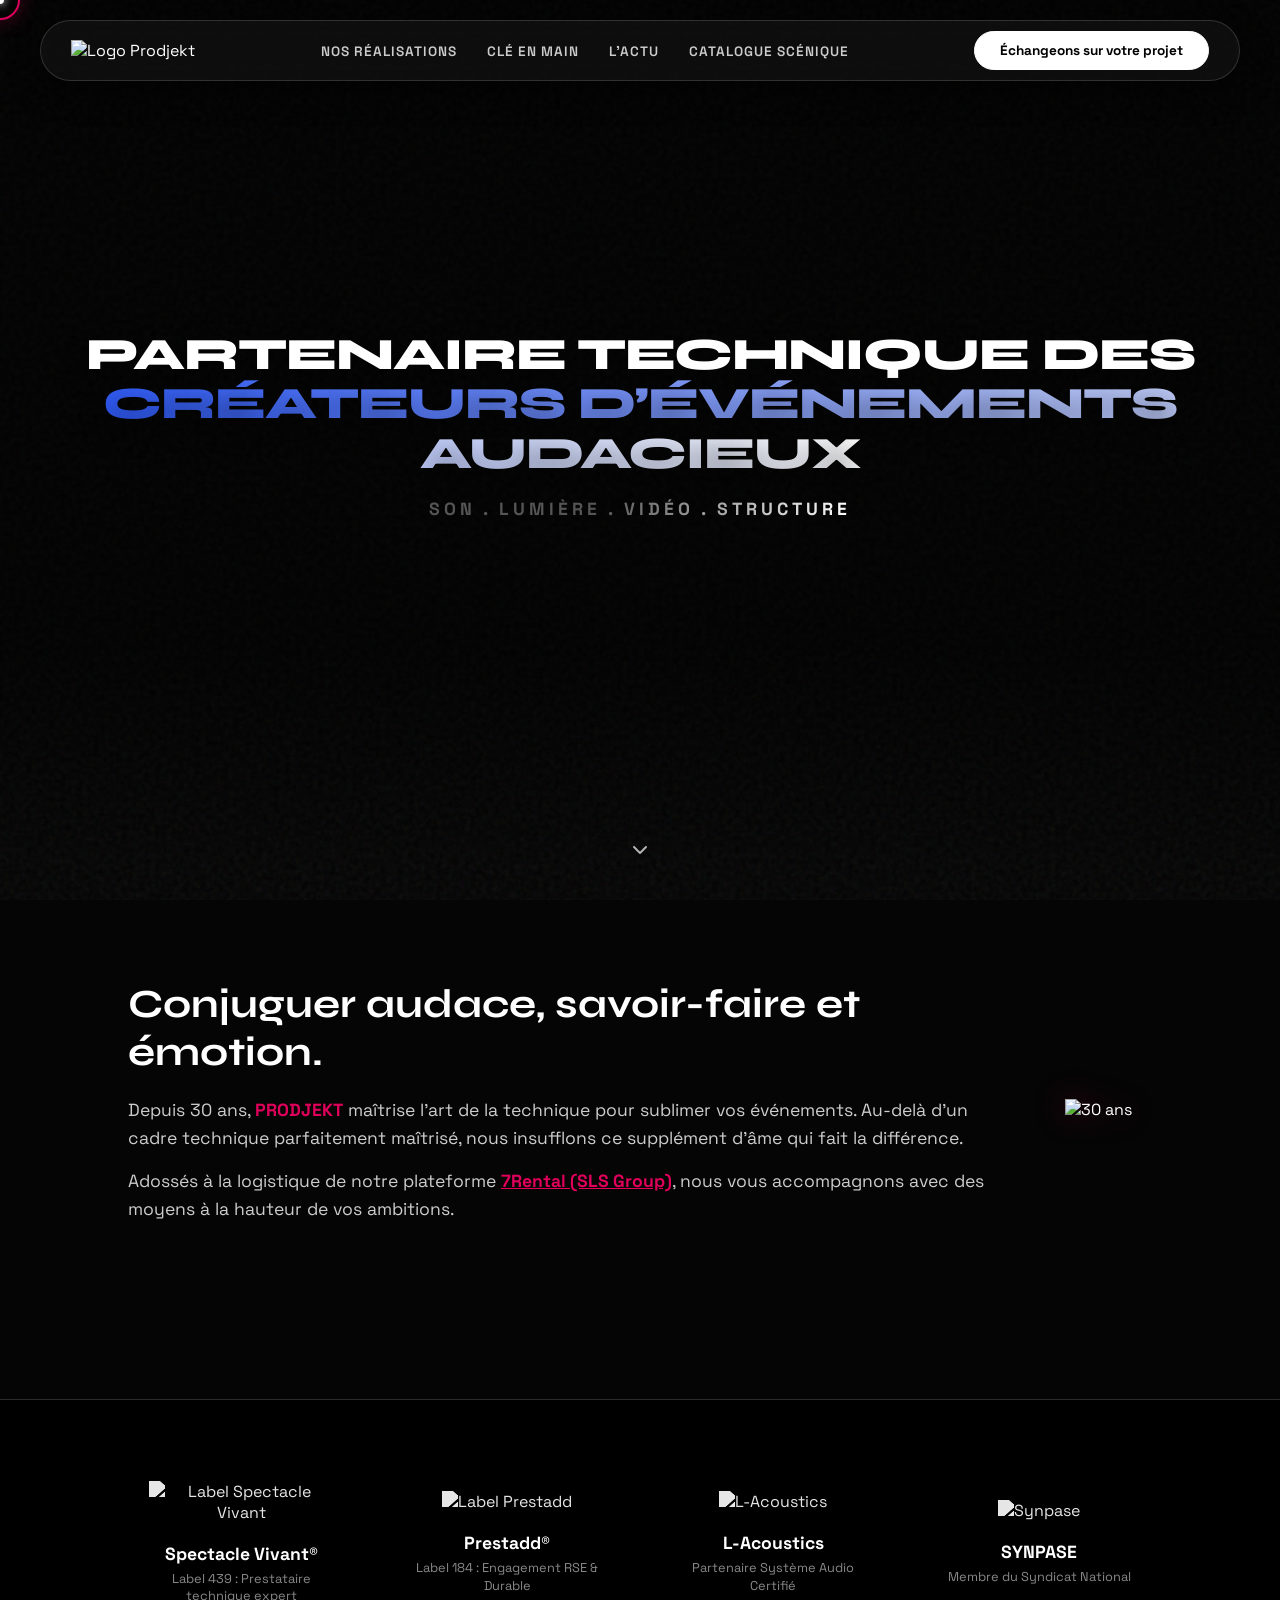
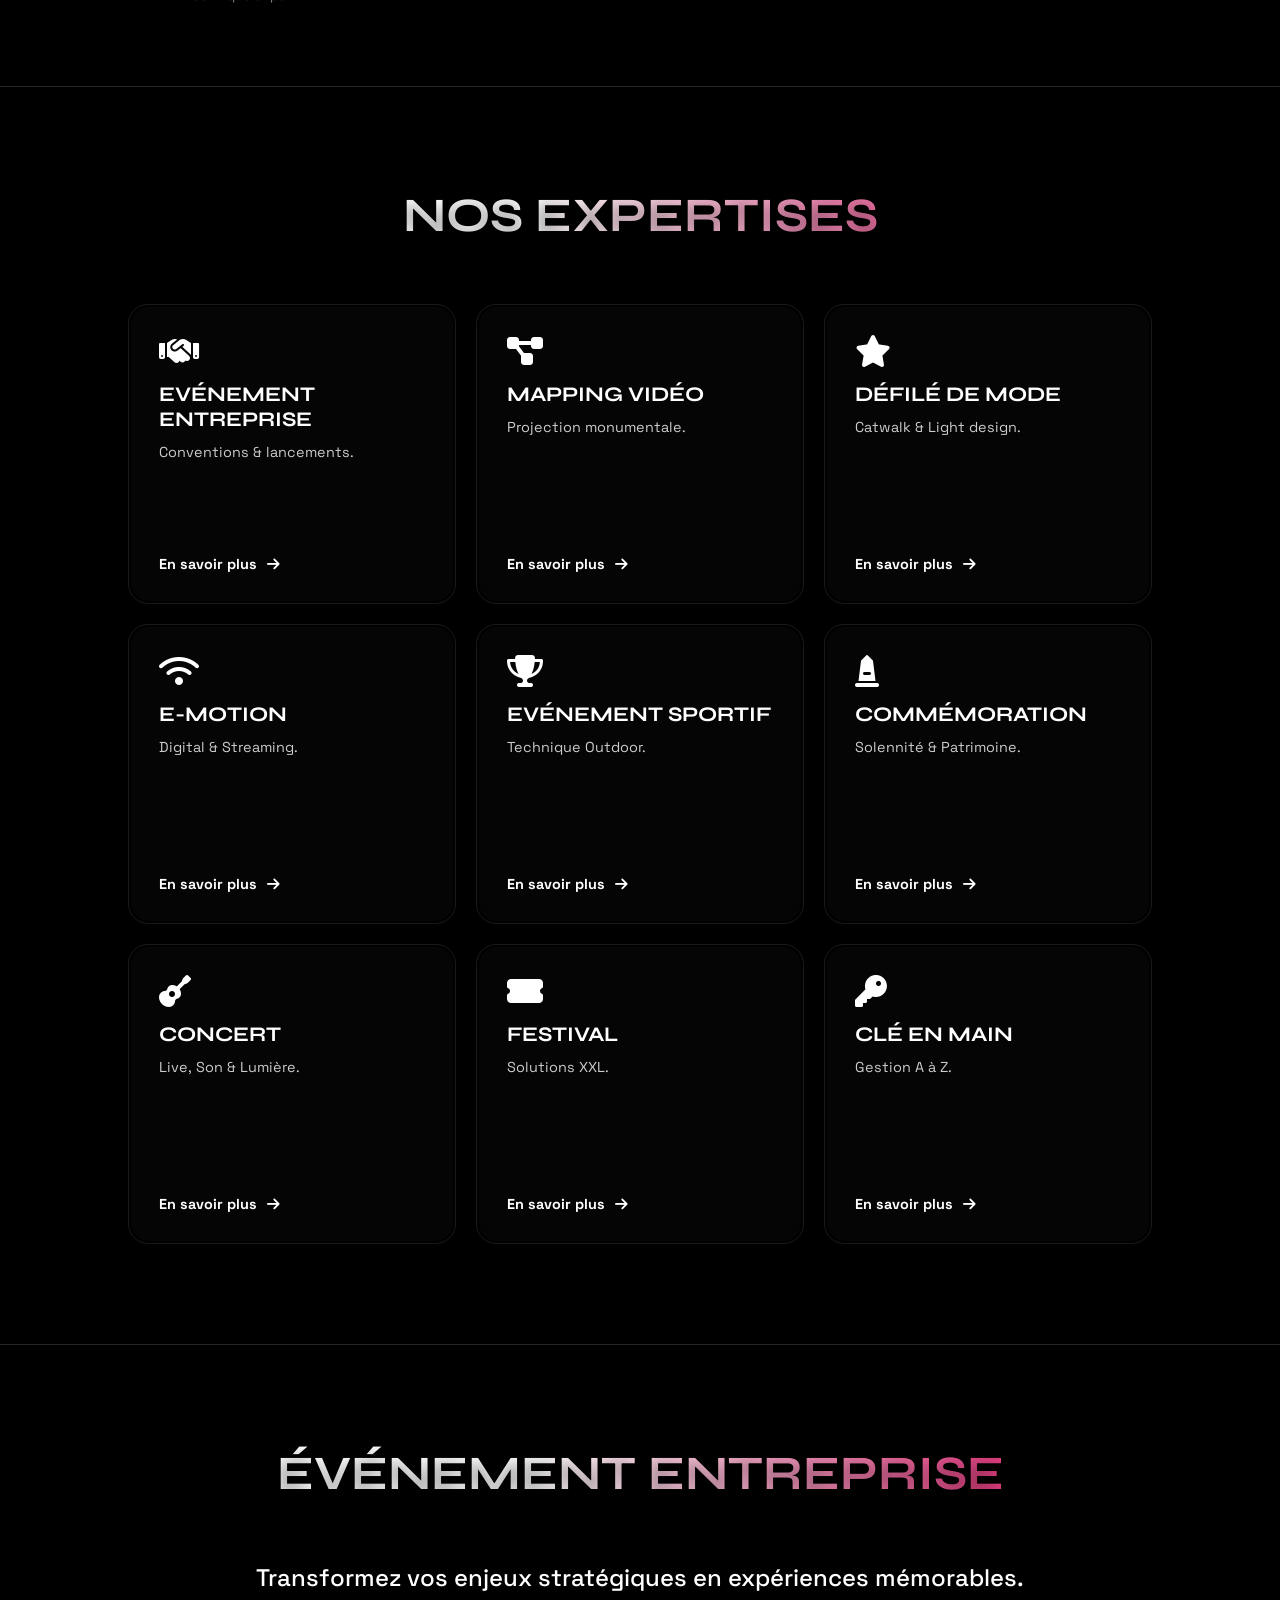
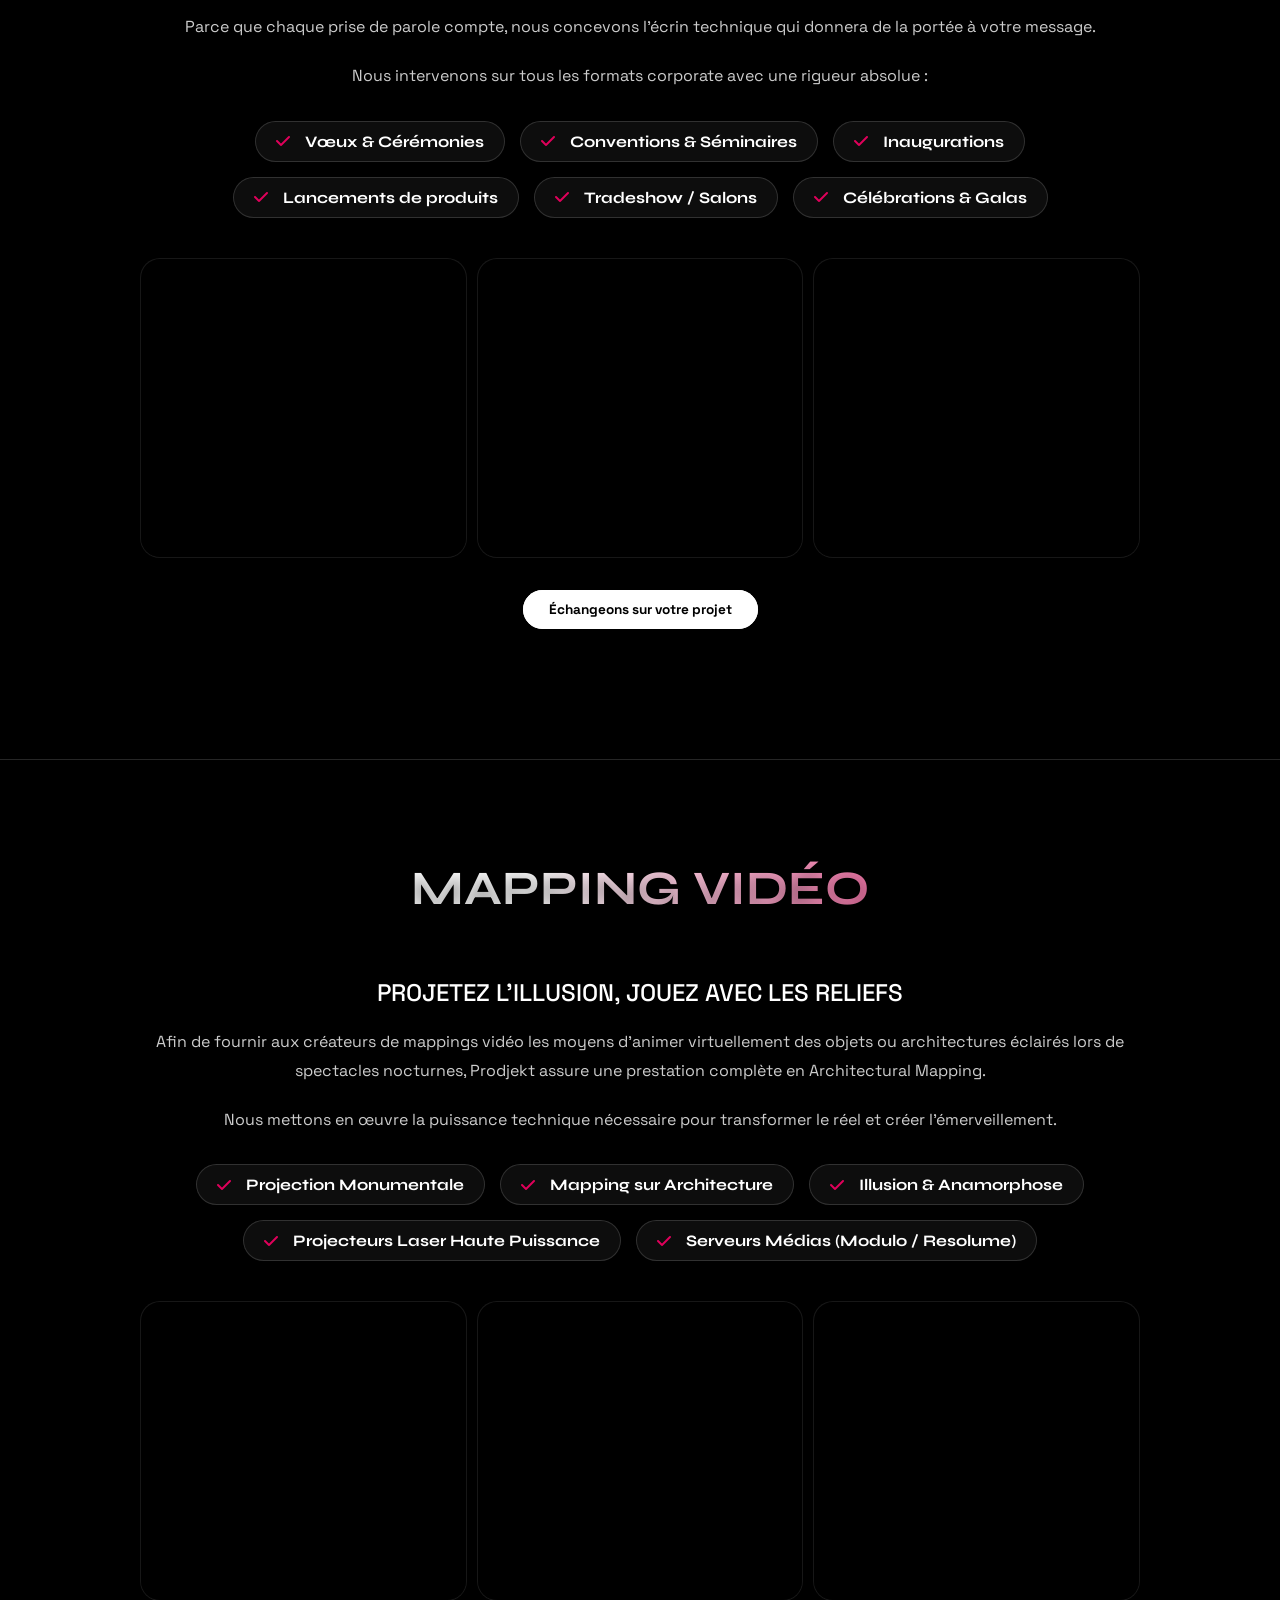
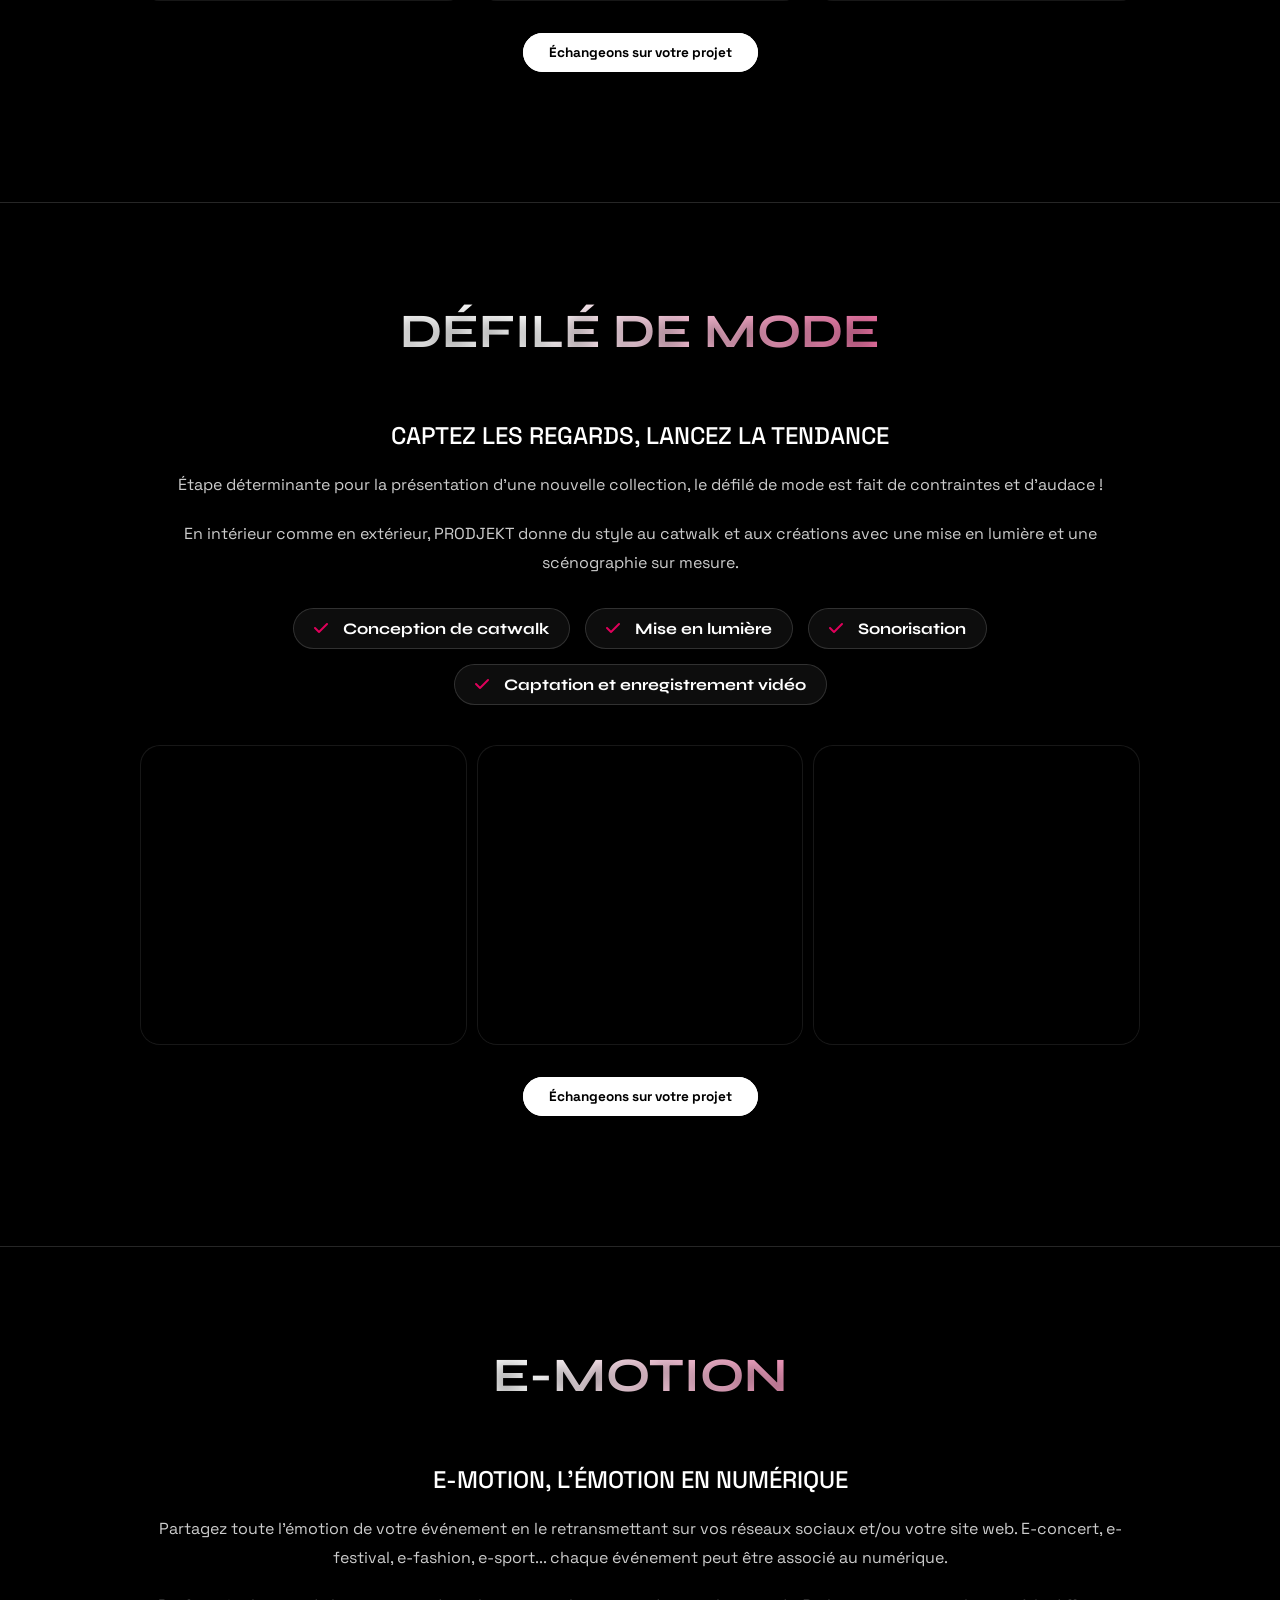
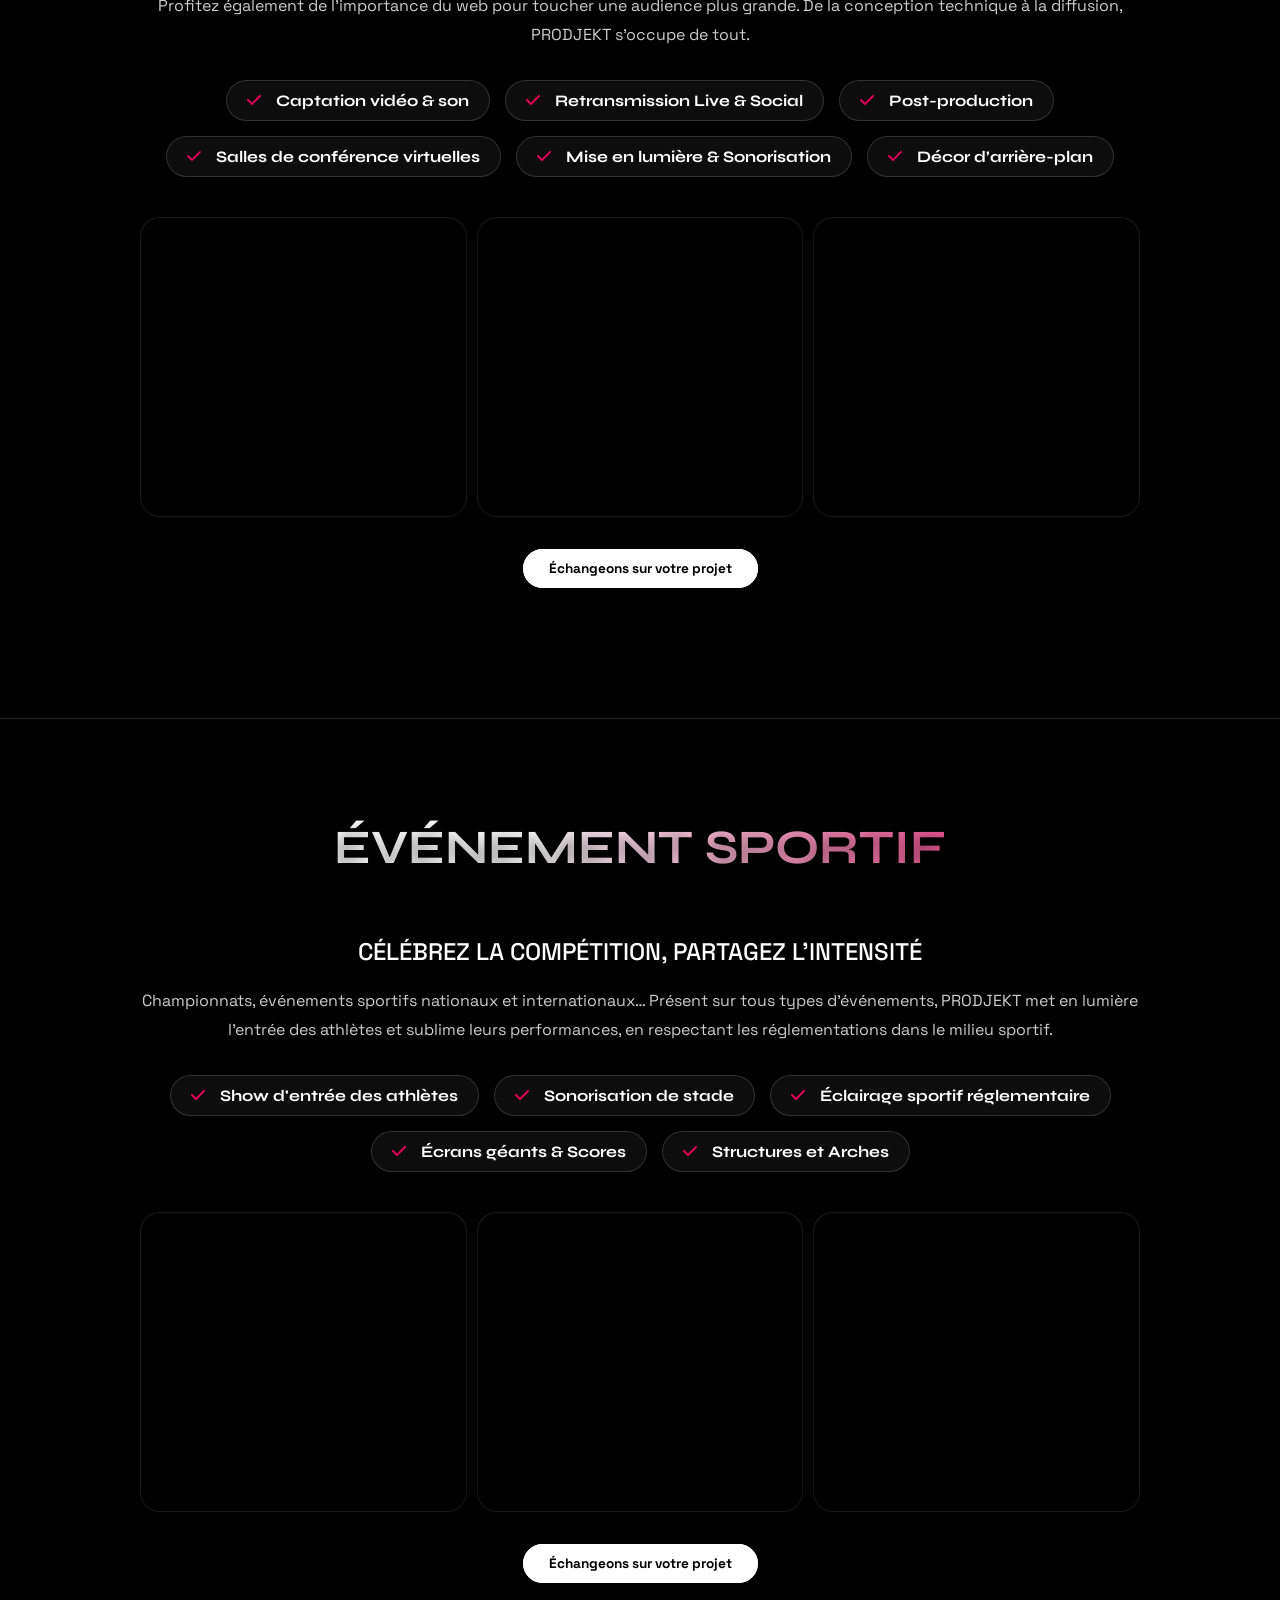
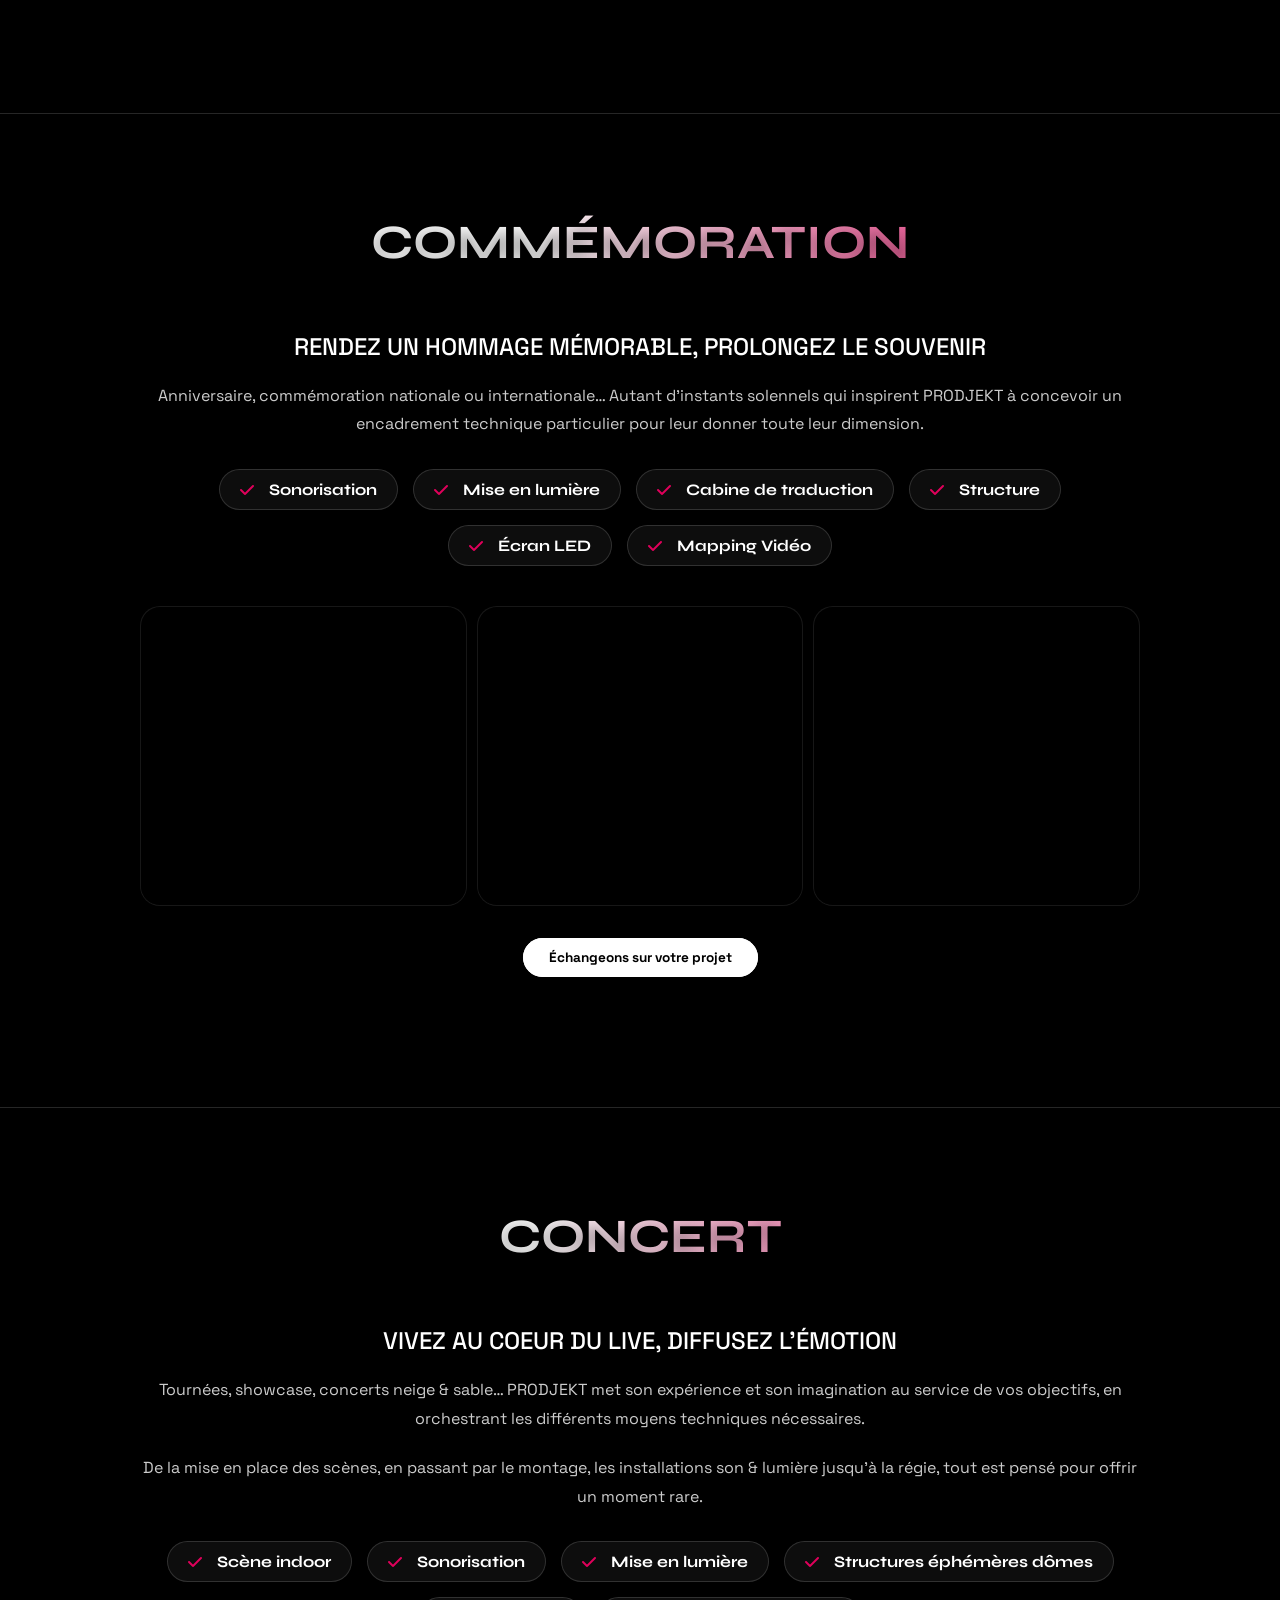
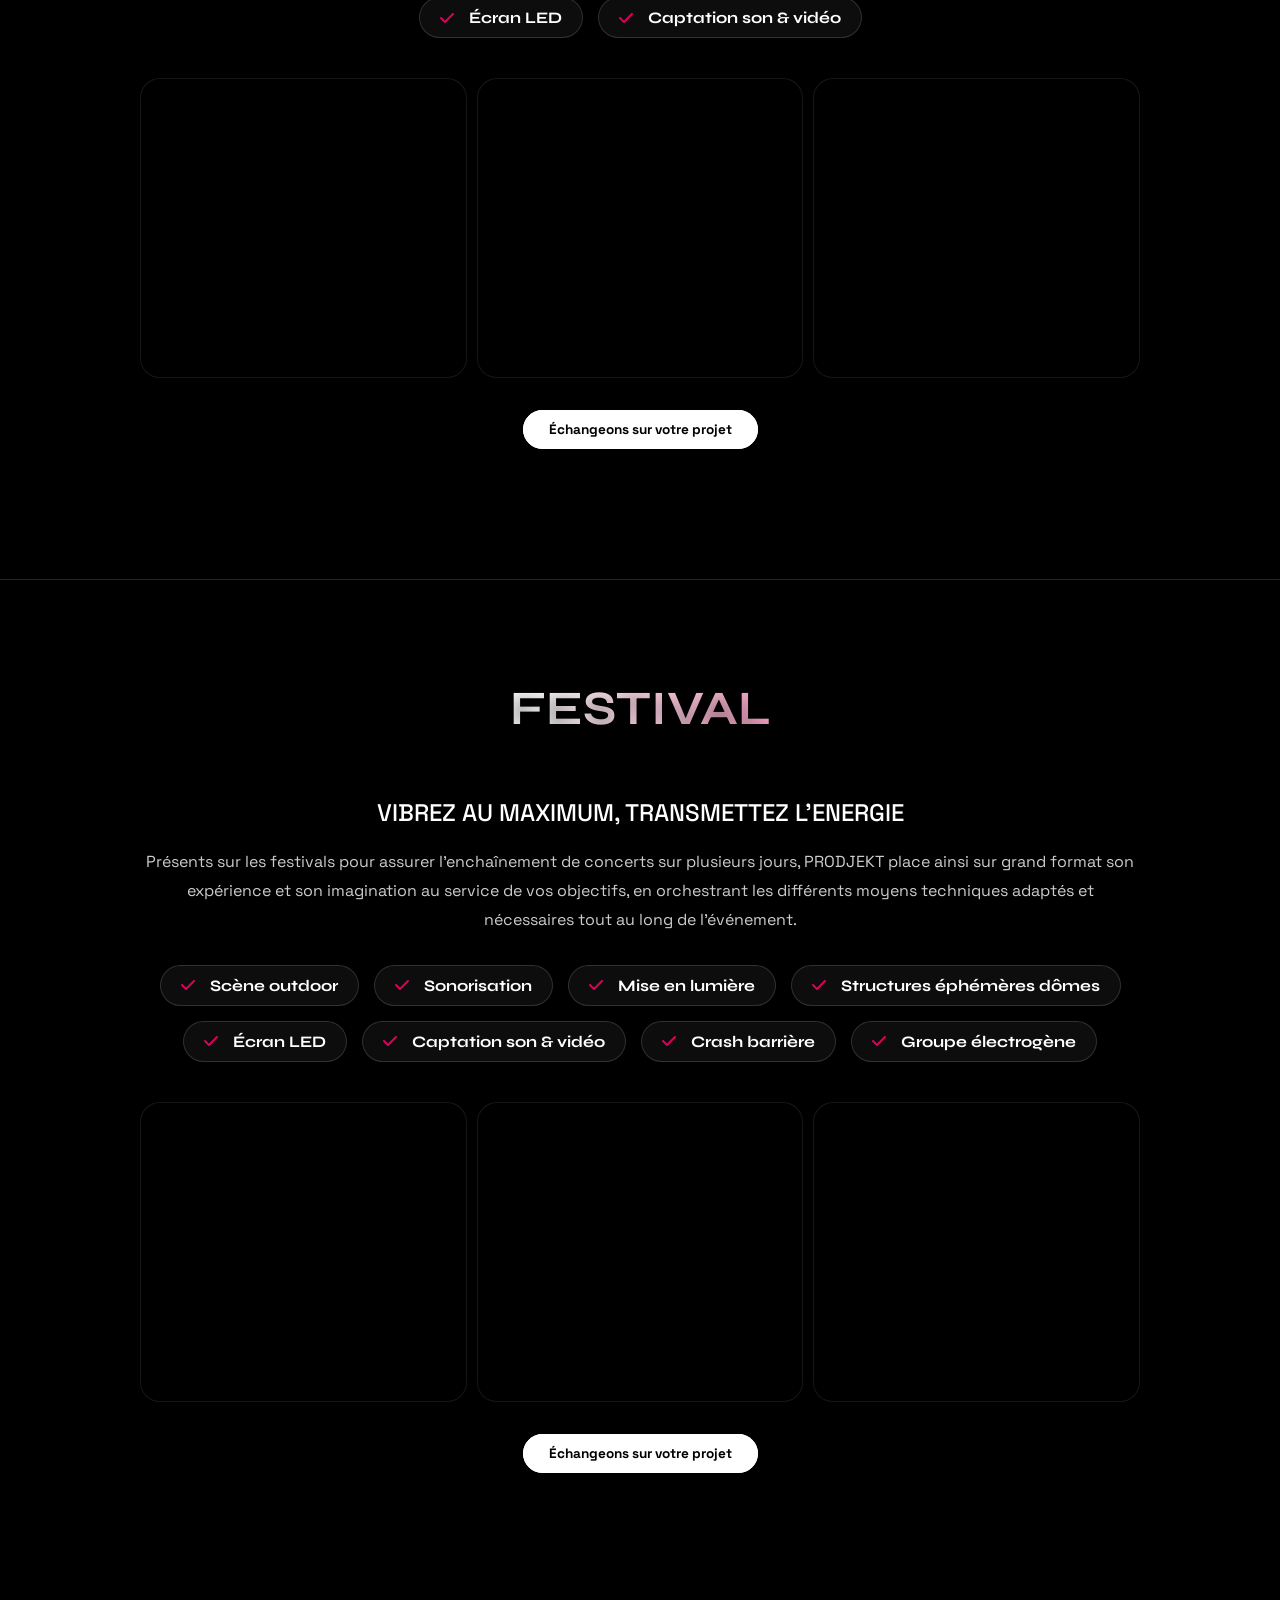
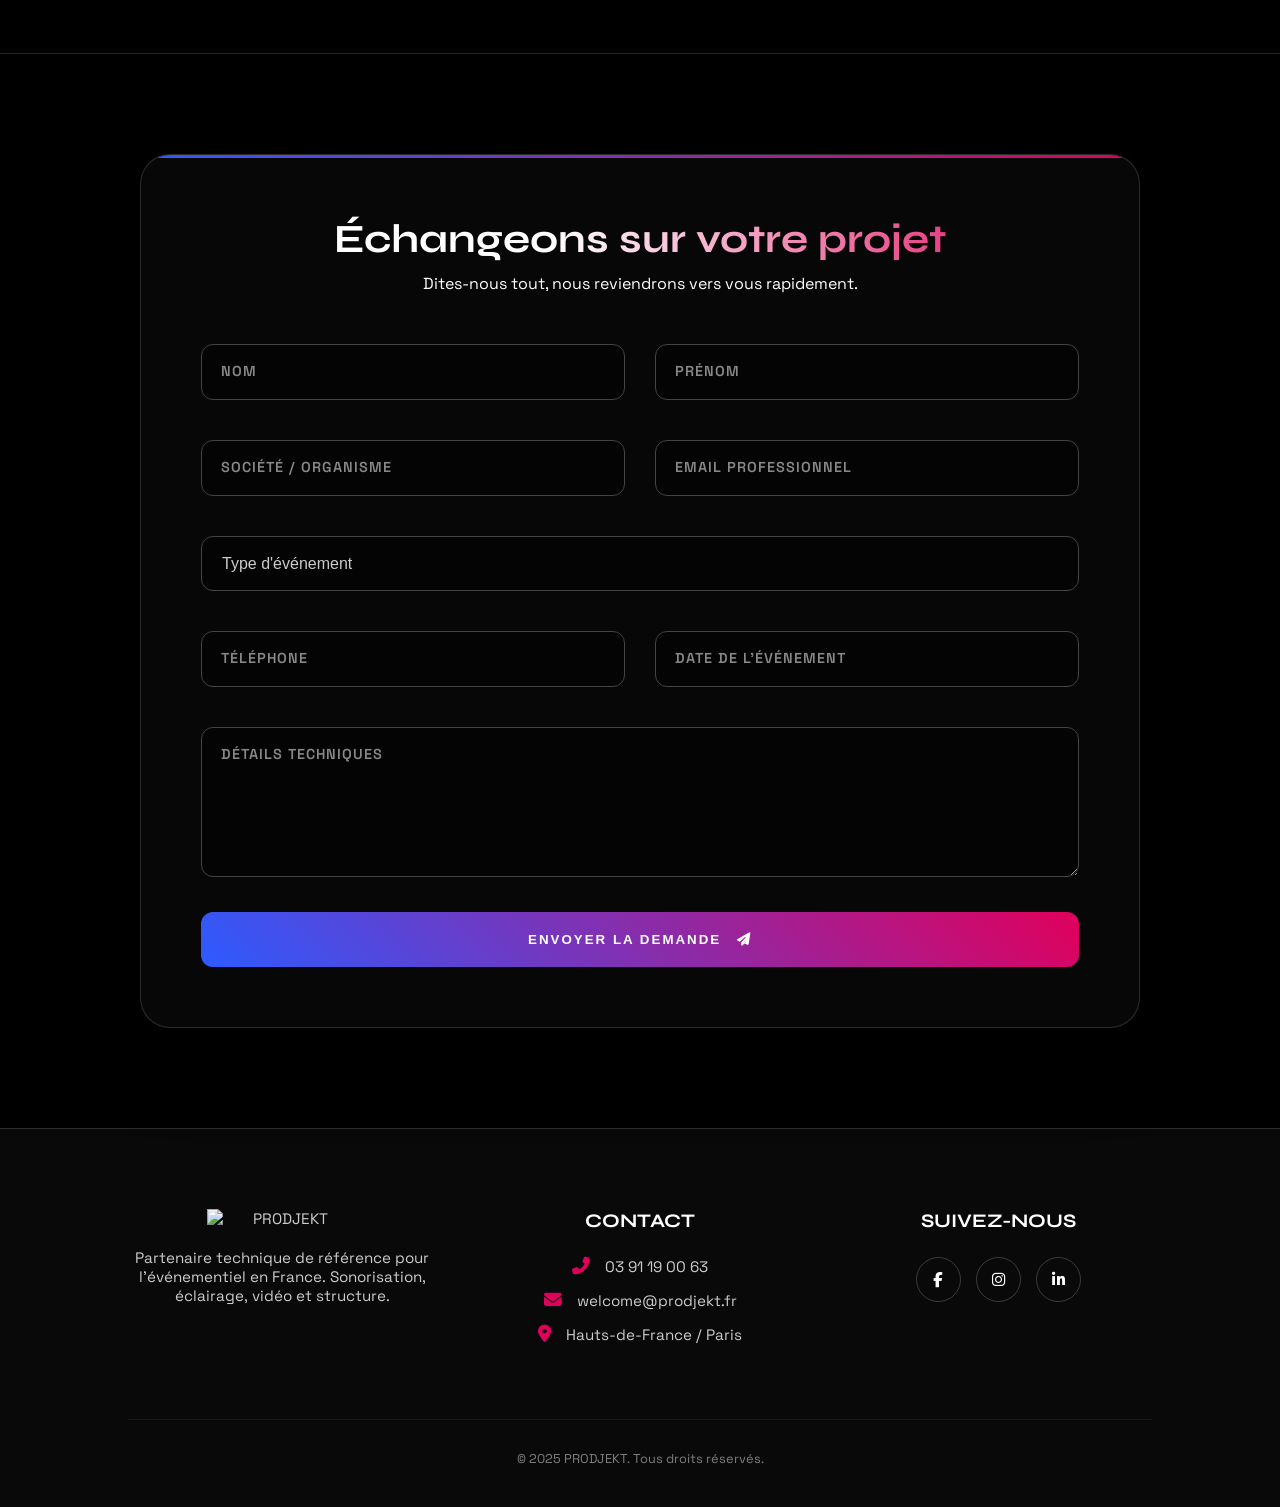
==== commit 41588584: "index.html" ====
--- a/index.html
+++ b/index.html
@@ -20,7 +20,7 @@
             --glass: rgba(255, 255, 255, 0.05);
             --glass-border: rgba(255, 255, 255, 0.15);
             --footer-bg: rgba(10, 10, 10, 0.95);
-            --card-bg: #0a0a0a; /* Fond opaque pour masquer l'effet radar */
+            --card-bg: #050505; /* Fond opaque pour les cartes */
         }
 
         /* RESET */
@@ -29,7 +29,7 @@
             background-color: transparent; color: var(--text-main); 
             font-family: 'Space Grotesk', sans-serif; 
             overflow-x: hidden; 
-            cursor: none; /* CACHE LE CURSEUR PAR DÉFAUT */
+            cursor: none; 
         }
         html { scroll-behavior: smooth; background-color: #000; scroll-padding-top: 100px; }
         a { text-decoration: none; color: inherit; transition: 0.3s; cursor: none; } 
@@ -37,25 +37,9 @@
         ul { list-style: none; padding: 0; margin: 0; }
 
         /* --- CURSEUR CUSTOM --- */
-        .cursor-dot {
-            width: 8px; height: 8px; background-color: white;
-            position: fixed; top: 0; left: 0; transform: translate(-50%, -50%);
-            border-radius: 50%; z-index: 9999; pointer-events: none;
-            box-shadow: 0 0 10px white;
-        }
-        .cursor-outline {
-            width: 40px; height: 40px; border: 2px solid var(--accent);
-            position: fixed; top: 0; left: 0; transform: translate(-50%, -50%);
-            border-radius: 50%; z-index: 9998; pointer-events: none;
-            transition: width 0.2s, height 0.2s, background-color 0.2s;
-            box-shadow: 0 0 20px rgba(224, 0, 91, 0.3);
-        }
-        body.hovering .cursor-outline {
-            width: 70px; height: 70px;
-            background-color: rgba(224, 0, 91, 0.1);
-            border-color: white;
-            mix-blend-mode: screen;
-        }
+        .cursor-dot { width: 8px; height: 8px; background-color: white; position: fixed; top: 0; left: 0; transform: translate(-50%, -50%); border-radius: 50%; z-index: 9999; pointer-events: none; box-shadow: 0 0 10px white; }
+        .cursor-outline { width: 40px; height: 40px; border: 2px solid var(--accent); position: fixed; top: 0; left: 0; transform: translate(-50%, -50%); border-radius: 50%; z-index: 9998; pointer-events: none; transition: width 0.2s, height 0.2s, background-color 0.2s; box-shadow: 0 0 20px rgba(224, 0, 91, 0.3); }
+        body.hovering .cursor-outline { width: 70px; height: 70px; background-color: rgba(224, 0, 91, 0.1); border-color: white; mix-blend-mode: screen; }
 
         /* --- FOND GLOBAL --- */
         .global-video-container { position: fixed; top: 0; left: 0; width: 100%; height: 100%; z-index: -10; overflow: hidden; }
@@ -63,50 +47,19 @@
         .global-video-overlay { position: fixed; top: 0; left: 0; width: 100%; height: 100%; background: rgba(5, 5, 5, 0.7); z-index: -9; background-image: url("data:image/svg+xml,%3Csvg viewBox='0 0 200 200' xmlns='http://www.w3.org/2000/svg'%3E%3Cfilter id='noiseFilter'%3E%3CfeTurbulence type='fractalNoise' baseFrequency='0.8' numOctaves='3' stitchTiles='stitch'/%3E%3C/filter%3E%3Crect width='100%25' height='100%25' filter='url(%23noiseFilter)' opacity='0.07'/%3E%3C/svg%3E"); }
 
         /* --- HEADER --- */
-        header {
-            position: fixed; top: 20px; left: 50%; transform: translateX(-50%);
-            width: 95%; max-width: 1200px; padding: 10px 30px;
-            background: rgba(20, 20, 20, 0.6);
-            backdrop-filter: blur(20px); -webkit-backdrop-filter: blur(20px);
-            border: 1px solid var(--glass-border); border-radius: 100px;
-            display: flex; justify-content: space-between; align-items: center;
-            z-index: 1000;
-            box-shadow: 0 10px 30px rgba(0,0,0,0.5);
-        }
-        .logo-wrapper { display: flex; align-items: center; }
+        header { position: fixed; top: 20px; left: 50%; transform: translateX(-50%); width: 95%; max-width: 1200px; padding: 10px 30px; background: rgba(20, 20, 20, 0.6); backdrop-filter: blur(20px); border: 1px solid var(--glass-border); border-radius: 100px; display: flex; justify-content: space-between; align-items: center; z-index: 1000; box-shadow: 0 10px 30px rgba(0,0,0,0.5); }
         .logo-img { max-height: 45px; width: auto; display: block; }
-
-        nav ul { display: flex; gap: 30px; }
-        nav a { color: var(--text-muted); font-size: 0.85rem; font-weight: 600; text-transform: uppercase; letter-spacing: 1px; position: relative; }
-        nav a:hover { color: white; }
-        nav a::after { content: ''; position: absolute; bottom: -5px; left: 0; width: 0%; height: 2px; background: var(--accent); transition: 0.3s; }
-        nav a:hover::after { width: 100%; }
-
-        /* BOUTON DEVIS */
-        .cta-btn {
-            background: white; color: black; padding: 10px 25px; border-radius: 50px;
-            font-weight: 700; font-size: 0.85rem; transition: 0.4s; border: 1px solid white;
-            animation: pulseBtn 3s infinite; white-space: nowrap;
-        }
-        @keyframes pulseBtn {
-            0% { box-shadow: 0 0 0 0 rgba(255, 255, 255, 0.4); }
-            70% { box-shadow: 0 0 0 10px rgba(255, 255, 255, 0); }
-            100% { box-shadow: 0 0 0 0 rgba(255, 255, 255, 0); }
-        }
-        .cta-btn:hover { 
-            background: var(--accent); border-color: var(--accent); color: white;
-            box-shadow: 0 0 20px rgba(224, 0, 91, 0.6); transform: translateY(-2px);
-            animation: none;
-        }
+        .desktop-nav ul { display: flex; gap: 30px; }
+        .desktop-nav a { color: var(--text-muted); font-size: 0.85rem; font-weight: 600; text-transform: uppercase; letter-spacing: 1px; position: relative; }
+        .desktop-nav a:hover { color: white; }
+        .desktop-nav a::after { content: ''; position: absolute; bottom: -5px; left: 0; width: 0%; height: 2px; background: var(--accent); transition: 0.3s; }
+        .desktop-nav a:hover::after { width: 100%; }
+        .burger-menu-btn { display: none; font-size: 1.5rem; color: white; margin-left: 15px; }
+        .cta-btn { background: white; color: black; padding: 10px 25px; border-radius: 50px; font-weight: 700; font-size: 0.85rem; transition: 0.4s; border: 1px solid white; white-space: nowrap; }
+        .cta-btn:hover { background: var(--accent); border-color: var(--accent); color: white; box-shadow: 0 0 20px rgba(224, 0, 91, 0.6); transform: translateY(-2px); }
 
         /* MENU MOBILE */
-        .burger-menu-btn { display: none; font-size: 1.5rem; color: white; margin-left: 15px; }
-        .mobile-menu-overlay {
-            position: fixed; top: 0; left: 0; width: 100%; height: 100vh;
-            background: rgba(10, 10, 10, 0.98); backdrop-filter: blur(15px);
-            z-index: 1001; display: flex; flex-direction: column; justify-content: center; align-items: center;
-            transform: translateX(100%); transition: transform 0.4s cubic-bezier(0.4, 0, 0.2, 1);
-        }
+        .mobile-menu-overlay { position: fixed; top: 0; left: 0; width: 100%; height: 100vh; background: rgba(10, 10, 10, 0.98); backdrop-filter: blur(15px); z-index: 1001; display: flex; flex-direction: column; justify-content: center; align-items: center; transform: translateX(100%); transition: transform 0.4s cubic-bezier(0.4, 0, 0.2, 1); }
         .mobile-menu-overlay.active { transform: translateX(0); }
         .mobile-menu-overlay ul { display: flex; flex-direction: column; gap: 30px; text-align: center; }
         .mobile-menu-overlay a { font-family: 'Syne'; font-size: 2rem; color: white; text-transform: uppercase; }
@@ -130,22 +83,18 @@
         .reveal.active { opacity: 1; transform: translateY(0); }
         .text-glow-anim { background: linear-gradient(to right, #ffffff 20%, #e0005b 50%, #2D5BFF 80%, #ffffff 100%); background-size: 200% auto; color: #fff; background-clip: text; -webkit-background-clip: text; -webkit-text-fill-color: transparent; animation: shine 5s linear infinite; }
 
-        /* SECTION INTRO : ARCHITECTURE FLEX POUR ÉVITER CHEVAUCHEMENT */
+        /* --- SECTION INTRO & CAMION FIXÉ --- */
         .intro-section { 
-            display: flex; 
-            flex-direction: column; /* Empilement vertical strict */
-            background: rgba(255,255,255,0.02); 
-            border-bottom: 1px solid var(--glass-border); 
-            overflow: hidden; 
-            padding-top: 80px;
+            display: flex; flex-direction: column; /* Empilement vertical */
+            background: rgba(255,255,255,0.02); border-bottom: 1px solid var(--glass-border); 
+            position: relative; overflow: hidden; 
+            padding-top: 80px; /* Pas de padding bottom fixe, c'est le camion qui fera la place */
         }
 
         .intro-content-wrapper {
-            padding: 0 10% 40px 10%; /* Contenu texte */
-            display: flex; flex-wrap: wrap; align-items: center; justify-content: center; gap: 60px;
+            padding: 0 10% 40px 10%; display: flex; flex-wrap: wrap; align-items: center; justify-content: center; gap: 60px;
             z-index: 2;
         }
-
         .intro-text { flex: 1; min-width: 300px; }
         .intro-text h2 { font-family: 'Syne'; font-size: 2.5rem; margin-bottom: 20px; line-height: 1.2; }
         .intro-text p { color: var(--text-muted); font-size: 1.1rem; line-height: 1.6; margin-bottom: 15px; }
@@ -154,37 +103,21 @@
         .sticker-wrapper { display: inline-block; perspective: 1000px; padding: 20px; z-index: 2; }
         .sticker-30ans { width: 220px; height: auto; transition: transform 0.1s ease-out, filter 0.3s ease; filter: drop-shadow(0 0 15px rgba(224, 0, 91, 0.3)); will-change: transform; }
         
-        /* CAMION ANIMÉ (SEUL DANS SA DIV EN BAS) */
-        .truck-container {
-            width: 100%;
-            height: 80px; /* Hauteur réservée au camion */
-            position: relative;
-            overflow: hidden; /* Cache le camion quand il sort */
-            margin-top: 20px; /* Espace avec le texte */
+        /* CAMION : BLOC RELATIF DÉDIÉ (Ne chevauche plus) */
+        .truck-track-container {
+            position: relative; /* Relatif au flux, donc pousse le footer vers le bas */
+            width: 100%; height: 90px; /* Hauteur du camion + marges */
+            margin-top: 20px; margin-bottom: 10px;
+            z-index: 1; overflow: hidden;
         }
 
         .moving-truck {
-            height: 60px; 
-            width: auto; 
-            position: absolute; 
-            left: -300px; 
-            bottom: 10px;
-            filter: drop-shadow(0 5px 5px rgba(0,0,0,0.5)); 
-            transition: filter 0.3s;
-            cursor: pointer;
-            pointer-events: auto; 
-            animation: driveAcross 18s linear infinite;
-        }
-
-        @keyframes driveAcross {
-            0% { transform: translateX(0); left: -300px; }
-            100% { transform: translateX(0); left: 100vw; } 
-        }
-
-        .moving-truck:hover {
-            animation-play-state: paused; 
-            filter: drop-shadow(0 0 15px rgba(224, 0, 91, 0.8)); /* GLOW ROSE DIFFUS */
-        }
+            height: 65px; width: auto; position: absolute; left: -300px; bottom: 10px;
+            filter: drop-shadow(0 5px 5px rgba(0,0,0,0.5)); transition: all 0.3s;
+            cursor: pointer; pointer-events: auto; animation: driveAcross 15s linear infinite;
+        }
+        @keyframes driveAcross { 0% { transform: translateX(0); left: -300px; } 100% { transform: translateX(0); left: 100vw; } }
+        .moving-truck:hover { animation-play-state: paused; filter: drop-shadow(0 0 20px rgba(224, 0, 91, 0.8)); transform: scale(1.05); }
 
         .trust-section { padding: 60px 10%; background: rgba(0,0,0,0.3); border-bottom: 1px solid var(--glass-border); }
         .trust-grid { display: grid; grid-template-columns: repeat(auto-fit, minmax(200px, 1fr)); gap: 40px; align-items: center; }
@@ -201,60 +134,38 @@
         .grid-title { font-family: 'Syne', sans-serif; font-size: 3rem; margin-bottom: 60px; text-shadow: 0 5px 15px rgba(0,0,0,0.5); text-transform: uppercase; text-align: center; }
         .bento-grid { display: grid; grid-template-columns: repeat(auto-fit, minmax(300px, 1fr)); gap: 20px; }
         
-        /* --- CARTES AVEC EFFET COMÈTE CORRIGÉ --- */
+        /* COMETE CORRIGÉE */
         .card { 
-            /* Fond transparent pour laisser voir la vidéo SAUF si recouvert par ::after */
-            background: transparent; 
-            border-radius: 20px; padding: 30px; transition: 0.4s; 
-            position: relative; overflow: hidden; 
-            display: flex; flex-direction: column; justify-content: space-between; 
-            height: 300px; 
-            min-width: 0; cursor: pointer; z-index: 1;
-            border: 1px solid rgba(255,255,255,0.1); /* Bordure par défaut */
-        }
-
-        /* 1. La lumière qui tourne (Derrière) */
+            background: transparent; border-radius: 20px; padding: 30px; transition: 0.4s; 
+            position: relative; overflow: hidden; display: flex; flex-direction: column; justify-content: space-between; 
+            height: 300px; min-width: 0; cursor: pointer; z-index: 1; border: 1px solid rgba(255,255,255,0.1);
+        }
+        /* Masque intérieur opaque */
+        .card::after { content: ""; position: absolute; inset: 2px; background: var(--card-bg); border-radius: 18px; z-index: -1; }
+        /* Lumière tournante */
         .card::before {
-            content: ""; position: absolute; top: 50%; left: 50%;
-            width: 200%; height: 200%;
+            content: ""; position: absolute; top: 50%; left: 50%; width: 200%; height: 200%;
             background: conic-gradient(transparent 270deg, #ffffff 360deg);
-            transform: translate(-50%, -50%);
-            z-index: -2; opacity: 0; pointer-events: none;
-        }
-
-        /* 2. Le masque opaque (Devant la lumière mais derrière le texte) */
-        .card::after {
-            content: ""; position: absolute; inset: 2px; /* Laisse 2px de bordure visible */
-            background: var(--card-bg); /* Fond OPAQUE noir */
-            border-radius: 18px; z-index: -1;
-        }
-
-        /* Animation au survol */
+            transform: translate(-50%, -50%); z-index: -2; opacity: 0; pointer-events: none;
+        }
         .card:hover { border-color: transparent; transform: translateY(-5px); }
-        .card:hover::before { opacity: 1; animation: rotateBorder 4s linear infinite; /* Ralenti à 4s */ }
-        
-        @keyframes rotateBorder { 
-            0% { transform: translate(-50%, -50%) rotate(0deg); } 
-            100% { transform: translate(-50%, -50%) rotate(360deg); } 
-        }
+        .card:hover::before { opacity: 1; animation: rotateBorder 6s linear infinite; } /* Vitesse modérée 6s */
+        @keyframes rotateBorder { from { transform: translate(-50%, -50%) rotate(0deg); } to { transform: translate(-50%, -50%) rotate(360deg); } }
 
         .card-content { position: relative; z-index: 2; }
         .card-icon { font-size: 2rem; margin-bottom: 15px; color: white; transition: 0.3s;}
         .card:hover .card-icon { color: var(--accent); transform: scale(1.1); }
         
-        .card h3 { 
-            font-size: 1.3rem; margin-bottom: 10px; font-family: 'Syne', sans-serif; 
-            text-transform: uppercase; word-wrap: break-word; overflow-wrap: anywhere; hyphens: auto; 
-        }
+        .card h3 { font-size: 1.3rem; margin-bottom: 10px; font-family: 'Syne', sans-serif; text-transform: uppercase; word-wrap: break-word; overflow-wrap: anywhere; hyphens: auto; }
         .card p { color: var(--text-muted); font-size: 0.9rem; line-height: 1.5; }
         .card-link { margin-top: auto; color: white; font-weight: 700; display: flex; align-items: center; gap: 10px; font-size: 0.9rem; position: relative; z-index: 2; transition: 0.3s; }
         .card:hover .card-link { color: var(--primary); }
         .card:hover .card-link i { transform: translateX(5px); }
 
-        /* CÉSURE MOBILE SPÉCIFIQUE */
+        /* CÉSURE MOBILE ONLY */
         .mobile-break { display: none; }
 
-        /* --- DETAILS CENTRÉS --- */
+        /* --- DETAILS CENTRÉS (RÉTABLIS) --- */
         .expertise-detail-section { border-top: 1px solid var(--glass-border); background: rgba(0,0,0,0.4); }
         .detail-content { max-width: 1000px; margin: 0 auto 40px auto; text-align: center; }
         .lead-text { font-size: 1.5rem; color: white; margin-bottom: 20px; font-weight: 500; }
@@ -273,7 +184,7 @@
         #img-lightbox.active { display: flex; }
         #lightbox-img { max-width: 90vw; max-height: 90vh; border: 2px solid var(--accent); border-radius: 10px; }
 
-        /* --- FORMULAIRE --- */
+        /* FORMULAIRE */
         .contact-section { padding: 100px 5%; display: flex; justify-content: center; align-items: center; position: relative; border-top: 1px solid var(--glass-border); margin-top: 50px;}
         .glass-form-container { width: 100%; max-width: 1000px; background: rgba(10, 10, 10, 0.7); border: 1px solid var(--glass-border); border-radius: 30px; padding: 60px; position: relative; overflow: hidden; box-shadow: 0 20px 80px rgba(0,0,0,0.8); backdrop-filter: blur(30px); }
         .glass-form-container::before { content: ''; position: absolute; top: 0; left: 0; width: 100%; height: 3px; background: linear-gradient(90deg, var(--primary), var(--accent)); }
@@ -300,7 +211,6 @@
         .contact-list li { display: flex; align-items: center; justify-content: center; gap: 15px; margin-bottom: 15px; }
         .contact-list li i { color: var(--accent); font-size: 1.1rem; }
         .contact-list li a { color: var(--text-muted); transition: 0.3s; }
-        .contact-list li a:hover { color: white; padding-left: 5px; }
         .social-links { display: flex; gap: 15px; justify-content: center; }
         .social-btn { width: 45px; height: 45px; border-radius: 50%; border: 1px solid rgba(255,255,255,0.2); display: flex; align-items: center; justify-content: center; color: white; transition: 0.3s; }
         .social-btn:hover { background: var(--accent); border-color: var(--accent); transform: translateY(-3px); }
@@ -314,7 +224,7 @@
             .burger-menu-btn { display: block; }
             .cta-btn { font-size: 0.7rem; padding: 8px 12px; margin: 0 10px; }
             .hero h1 { font-size: 1.8rem; }
-            .intro-section { padding: 50px 5% 100px; gap: 30px; text-align: center; }
+            .intro-section { padding: 50px 5%; gap: 30px; text-align: center; }
             .sticker-wrapper { margin: 0 auto; }
             .section-padding { padding: 60px 5%; }
             .bento-grid { grid-template-columns: 1fr; gap: 20px; }
@@ -328,6 +238,7 @@
             .cursor-dot, .cursor-outline { display: none; }
             body { cursor: auto; }
             .mobile-break { display: block; }
+            .card:hover::before { animation: none; opacity: 0; } /* Pas de comète sur mobile */
         }
     </style>
 </head>
@@ -348,7 +259,7 @@
 
     <div class="mobile-menu-overlay" id="mobileMenu">
         <div style="position: absolute; top: 20px; right: 20px; font-size: 2rem; color: white; cursor: pointer;" onclick="toggleMenu()"><i class="fas fa-times"></i></div>
-        <ul><li><a href="realisations.html">Nos réalisations</a></li><li><a href="cle-en-main.html">Clé en main</a></li><li><a href="actualites.html">L'actu</a></li><li><a href="catalogue.html">Catalogue scénique</a></li></ul>
+        <ul><li><a href="realisations.html" onclick="toggleMenu()">Nos réalisations</a></li><li><a href="cle-en-main.html" onclick="toggleMenu()">Clé en main</a></li><li><a href="actualites.html" onclick="toggleMenu()">L'actu</a></li><li><a href="catalogue.html" onclick="toggleMenu()">Catalogue scénique</a></li></ul>
     </div>
 
     <section class="hero">
@@ -366,16 +277,15 @@
             <p>Adossés à la logistique de notre plateforme <a href="https://7rental.fr/" target="_blank" class="brand-highlight-link">7Rental (SLS Group)</a>, nous vous accompagnons avec des moyens à la hauteur de vos ambitions.</p></div>
             <div class="sticker-wrapper"><img src="https://www.prodjekt.fr/wp-content/uploads/2025/11/Firefly_GPT_sticker-holographique-avec-texte-30-ans-dexperience-.-Fond-transparent-822982.png" alt="30 ans" class="sticker-30ans"></div>
         </div>
-
-        <div class="truck-container">
+        <div class="truck-track-container">
              <img src="https://www.prodjekt.fr/wp-content/uploads/2025/11/Camion-7Rental-profil.png" alt="Camion 7Rental" class="moving-truck" onclick="window.open('https://7rental.fr/', '_blank')">
         </div>
     </section>
 
     <section class="trust-section reveal">
         <div class="trust-grid">
-            <a href="https://www.synpase.fr/" target="_blank" class="trust-link"><div class="trust-item"><img src="https://www.prodjekt.fr/wp-content/uploads/2025/11/labelogo-removebg-preview.png" alt="Label" class="trust-img"><div class="trust-name">Spectacle Vivant®</div><div class="trust-desc">Label 439 : Prestataire technique expert</div></div></a>
-            <a href="https://www.prestadd.fr/" target="_blank" class="trust-link"><div class="trust-item"><img src="https://www.prodjekt.fr/wp-content/uploads/2025/11/logo_label_prestadd-removebg-preview.png" alt="Label" class="trust-img"><div class="trust-name">Prestadd®</div><div class="trust-desc">Label 184 : Engagement RSE & Durable</div></div></a>
+            <a href="https://www.synpase.fr/" target="_blank" class="trust-link"><div class="trust-item"><img src="https://www.prodjekt.fr/wp-content/uploads/2025/11/labelogo-removebg-preview.png" alt="Label Spectacle Vivant" class="trust-img"><div class="trust-name">Spectacle Vivant®</div><div class="trust-desc">Label 439 : Prestataire technique expert</div></div></a>
+            <a href="https://www.prestadd.fr/" target="_blank" class="trust-link"><div class="trust-item"><img src="https://www.prodjekt.fr/wp-content/uploads/2025/11/logo_label_prestadd-removebg-preview.png" alt="Label Prestadd" class="trust-img"><div class="trust-name">Prestadd®</div><div class="trust-desc">Label 184 : Engagement RSE & Durable</div></div></a>
             <a href="https://www.l-acoustics.com/" target="_blank" class="trust-link"><div class="trust-item"><img src="https://www.prodjekt.fr/wp-content/uploads/2024/11/653c31a72017e45a1a845bab_lacoustic-Logo-1080x1080-1.png" alt="L-Acoustics" class="trust-img"><div class="trust-name">L-Acoustics</div><div class="trust-desc">Partenaire Système Audio Certifié</div></div></a>
             <a href="https://www.synpase.fr/" target="_blank" class="trust-link"><div class="trust-item"><img src="https://www.prodjekt.fr/wp-content/uploads/2025/11/logo-synpase-removebg-preview.png" alt="Synpase" class="trust-img"><div class="trust-name">SYNPASE</div><div class="trust-desc">Membre du Syndicat National</div></div></a>
         </div>
@@ -389,7 +299,9 @@
             <div class="card reveal" onclick="location.href='#defile'"><div class="card-content"><i class="fas fa-star card-icon"></i><h3>Défilé de mode</h3><p>Catwalk & Light design.</p></div><a href="#defile" class="card-link">En savoir plus <i class="fas fa-arrow-right"></i></a></div>
             <div class="card reveal" onclick="location.href='#emotion'"><div class="card-content"><i class="fas fa-wifi card-icon"></i><h3>E-motion</h3><p>Digital & Streaming.</p></div><a href="#emotion" class="card-link">En savoir plus <i class="fas fa-arrow-right"></i></a></div>
             <div class="card reveal" onclick="location.href='#sport'"><div class="card-content"><i class="fas fa-trophy card-icon"></i><h3>Evénement sportif</h3><p>Technique Outdoor.</p></div><a href="#sport" class="card-link">En savoir plus <i class="fas fa-arrow-right"></i></a></div>
+            
             <div class="card reveal" onclick="location.href='#commemoration'"><div class="card-content"><i class="fas fa-monument card-icon"></i><h3>COMMÉMO<span class="mobile-break"><br></span>RATION</h3><p>Solennité & Patrimoine.</p></div><a href="#commemoration" class="card-link">En savoir plus <i class="fas fa-arrow-right"></i></a></div>
+            
             <div class="card reveal" onclick="location.href='#concert'"><div class="card-content"><i class="fas fa-guitar card-icon"></i><h3>Concert</h3><p>Live, Son & Lumière.</p></div><a href="#concert" class="card-link">En savoir plus <i class="fas fa-arrow-right"></i></a></div>
             <div class="card reveal" onclick="location.href='#festival'"><div class="card-content"><i class="fas fa-ticket-alt card-icon"></i><h3>Festival</h3><p>Solutions XXL.</p></div><a href="#festival" class="card-link">En savoir plus <i class="fas fa-arrow-right"></i></a></div>
             <div class="card reveal" onclick="location.href='cle-en-main.html'"><div class="card-content"><i class="fas fa-key card-icon"></i><h3>Clé en main</h3><p>Gestion A à Z.</p></div><a href="cle-en-main.html" class="card-link">En savoir plus <i class="fas fa-arrow-right"></i></a></div>
@@ -401,13 +313,39 @@
         <div class="detail-content"><p class="lead-text">Transformez vos enjeux stratégiques en expériences mémorables.</p><div class="detail-text"><p>Parce que chaque prise de parole compte, nous concevons l'écrin technique qui donnera de la portée à votre message.</p><p>Nous intervenons sur tous les formats corporate avec une rigueur absolue :</p></div><ul class="feature-list" style="display: flex; flex-wrap: wrap; justify-content: center; gap: 15px; list-style: none; padding: 0; max-width: 100%;"><li style="background: rgba(255,255,255,0.05); padding: 10px 20px; border-radius: 50px; border: 1px solid var(--glass-border);"><i class="fas fa-check"></i> Vœux & Cérémonies</li><li style="background: rgba(255,255,255,0.05); padding: 10px 20px; border-radius: 50px; border: 1px solid var(--glass-border);"><i class="fas fa-check"></i> Conventions & Séminaires</li><li style="background: rgba(255,255,255,0.05); padding: 10px 20px; border-radius: 50px; border: 1px solid var(--glass-border);"><i class="fas fa-check"></i> Inaugurations</li><li style="background: rgba(255,255,255,0.05); padding: 10px 20px; border-radius: 50px; border: 1px solid var(--glass-border);"><i class="fas fa-check"></i> Lancements de produits</li><li style="background: rgba(255,255,255,0.05); padding: 10px 20px; border-radius: 50px; border: 1px solid var(--glass-border);"><i class="fas fa-check"></i> Tradeshow / Salons</li><li style="background: rgba(255,255,255,0.05); padding: 10px 20px; border-radius: 50px; border: 1px solid var(--glass-border);"><i class="fas fa-check"></i> Célébrations & Galas</li></ul><div class="tech-gallery"><div class="tech-item" style="background-image: url('https://www.prodjekt.fr/wp-content/uploads/2025/11/IMG_49293.jpg');" onclick="openLightbox('https://www.prodjekt.fr/wp-content/uploads/2025/11/IMG_49293.jpg')"></div><div class="tech-item" style="background-image: url('https://www.prodjekt.fr/wp-content/uploads/2025/11/IMG_4088.jpg');" onclick="openLightbox('https://www.prodjekt.fr/wp-content/uploads/2025/11/IMG_4088.jpg')"></div><div class="tech-item" style="background-image: url('https://www.prodjekt.fr/wp-content/uploads/2025/11/490860147_1218506650285133_5487751675451188613_n.jpg');" onclick="openLightbox('https://www.prodjekt.fr/wp-content/uploads/2025/11/490860147_1218506650285133_5487751675451188613_n.jpg')"></div></div><div style="margin-top: 40px;"><a href="#contact" class="cta-btn">Échangeons sur votre projet</a></div></div>
     </section>
 
-    <section id="mapping" class="expertise-detail-section section-padding reveal"><h2 class="grid-title text-glow-anim">MAPPING VIDÉO</h2><div class="detail-content"><p class="lead-text" style="text-transform: uppercase;">PROJETEZ L’ILLUSION, JOUEZ AVEC LES RELIEFS</p><div class="detail-text"><p>Afin de fournir aux créateurs de mappings vidéo les moyens d’animer virtuellement des objets ou architectures éclairés lors de spectacles nocturnes, Prodjekt assure une prestation complète en Architectural Mapping.</p><p>Nous mettons en œuvre la puissance technique nécessaire pour transformer le réel et créer l'émerveillement.</p></div><ul class="feature-list" style="display: flex; flex-wrap: wrap; justify-content: center; gap: 15px; list-style: none; padding: 0; max-width: 100%;"><li style="background: rgba(255,255,255,0.05); padding: 10px 20px; border-radius: 50px; border: 1px solid var(--glass-border);"><i class="fas fa-check"></i> Projection Monumentale</li><li style="background: rgba(255,255,255,0.05); padding: 10px 20px; border-radius: 50px; border: 1px solid var(--glass-border);"><i class="fas fa-check"></i> Mapping sur Architecture</li><li style="background: rgba(255,255,255,0.05); padding: 10px 20px; border-radius: 50px; border: 1px solid var(--glass-border);"><i class="fas fa-check"></i> Illusion & Anamorphose</li><li style="background: rgba(255,255,255,0.05); padding: 10px 20px; border-radius: 50px; border: 1px solid var(--glass-border);"><i class="fas fa-check"></i> Projecteurs Laser Haute Puissance</li><li style="background: rgba(255,255,255,0.05); padding: 10px 20px; border-radius: 50px; border: 1px solid var(--glass-border);"><i class="fas fa-check"></i> Serveurs Médias (Modulo / Resolume)</li></ul><div class="tech-gallery"><div class="tech-item" style="background-image: url('https://www.prodjekt.fr/wp-content/uploads/2025/11/489307705_1209387337863731_400210873256550553_n.jpg');" onclick="openLightbox('https://www.prodjekt.fr/wp-content/uploads/2025/11/489307705_1209387337863731_400210873256550553_n.jpg')"></div><div class="tech-item" style="background-image: url('https://www.prodjekt.fr/wp-content/uploads/2025/11/131662618_3640528619364317_888167611572323047_n.jpg');" onclick="openLightbox('https://www.prodjekt.fr/wp-content/uploads/2025/11/131662618_3640528619364317_888167611572323047_n.jpg')"></div><div class="tech-item" style="background-image: url('https://www.prodjekt.fr/wp-content/uploads/2025/11/A7I02467.jpg');" onclick="openLightbox('https://www.prodjekt.fr/wp-content/uploads/2025/11/A7I02467.jpg')"></div></div><div style="margin-top: 40px;"><a href="#contact" class="cta-btn">Échangeons sur votre projet</a></div></div></section>
-    <section id="defile" class="expertise-detail-section section-padding reveal"><h2 class="grid-title text-glow-anim">DÉFILÉ DE MODE</h2><div class="detail-content"><p class="lead-text" style="text-transform: uppercase;">CAPTEZ LES REGARDS, LANCEZ LA TENDANCE</p><div class="detail-text"><p>Étape déterminante pour la présentation d’une nouvelle collection, le défilé de mode est fait de contraintes et d’audace !</p><p>En intérieur comme en extérieur, PRODJEKT donne du style au catwalk et aux créations avec une mise en lumière et une scénographie sur mesure.</p></div><ul class="feature-list" style="display: flex; flex-wrap: wrap; justify-content: center; gap: 15px; list-style: none; padding: 0; max-width: 100%;"><li style="background: rgba(255,255,255,0.05); padding: 10px 20px; border-radius: 50px; border: 1px solid var(--glass-border);"><i class="fas fa-check"></i> Conception de catwalk</li><li style="background: rgba(255,255,255,0.05); padding: 10px 20px; border-radius: 50px; border: 1px solid var(--glass-border);"><i class="fas fa-check"></i> Mise en lumière</li><li style="background: rgba(255,255,255,0.05); padding: 10px 20px; border-radius: 50px; border: 1px solid var(--glass-border);"><i class="fas fa-check"></i> Sonorisation</li><li style="background: rgba(255,255,255,0.05); padding: 10px 20px; border-radius: 50px; border: 1px solid var(--glass-border);"><i class="fas fa-check"></i> Captation et enregistrement vidéo</li></ul><div class="tech-gallery"><div class="tech-item" style="background-image: url('https://www.prodjekt.fr/wp-content/uploads/2019/07/Miss-Arras-2014.jpg');" onclick="openLightbox('https://www.prodjekt.fr/wp-content/uploads/2019/07/Miss-Arras-2014.jpg')"></div><div class="tech-item" style="background-image: url('https://www.prodjekt.fr/wp-content/uploads/2019/07/Fashion-show-a-Arc-1950.jpg');" onclick="openLightbox('https://www.prodjekt.fr/wp-content/uploads/2019/07/Fashion-show-a-Arc-1950.jpg')"></div><div class="tech-item" style="background-image: url('https://www.prodjekt.fr/wp-content/uploads/2019/07/Defile-Gerard-Darel-et-Pablo-2018-2.jpg');" onclick="openLightbox('https://www.prodjekt.fr/wp-content/uploads/2019/07/Defile-Gerard-Darel-et-Pablo-2018-2.jpg')"></div></div><div style="margin-top: 40px;"><a href="#contact" class="cta-btn">Échangeons sur votre projet</a></div></div></section>
-    <section id="emotion" class="expertise-detail-section section-padding reveal"><h2 class="grid-title text-glow-anim">E-MOTION</h2><div class="detail-content"><p class="lead-text" style="text-transform: uppercase;">E-MOTION, L'ÉMOTION EN NUMÉRIQUE</p><div class="detail-text"><p>Partagez toute l’émotion de votre événement en le retransmettant sur vos réseaux sociaux et/ou votre site web. E-concert, e-festival, e-fashion, e-sport... chaque événement peut être associé au numérique.</p><p>Profitez également de l’importance du web pour toucher une audience plus grande. De la conception technique à la diffusion, PRODJEKT s’occupe de tout.</p></div><ul class="feature-list" style="display: flex; flex-wrap: wrap; justify-content: center; gap: 15px; list-style: none; padding: 0; max-width: 100%;"><li style="background: rgba(255,255,255,0.05); padding: 10px 20px; border-radius: 50px; border: 1px solid var(--glass-border);"><i class="fas fa-check"></i> Captation vidéo & son</li><li style="background: rgba(255,255,255,0.05); padding: 10px 20px; border-radius: 50px; border: 1px solid var(--glass-border);"><i class="fas fa-check"></i> Retransmission Live & Social</li><li style="background: rgba(255,255,255,0.05); padding: 10px 20px; border-radius: 50px; border: 1px solid var(--glass-border);"><i class="fas fa-check"></i> Post-production</li><li style="background: rgba(255,255,255,0.05); padding: 10px 20px; border-radius: 50px; border: 1px solid var(--glass-border);"><i class="fas fa-check"></i> Salles de conférence virtuelles</li><li style="background: rgba(255,255,255,0.05); padding: 10px 20px; border-radius: 50px; border: 1px solid var(--glass-border);"><i class="fas fa-check"></i> Mise en lumière & Sonorisation</li><li style="background: rgba(255,255,255,0.05); padding: 10px 20px; border-radius: 50px; border: 1px solid var(--glass-border);"><i class="fas fa-check"></i> Décor d’arrière-plan</li></ul><div class="tech-gallery"><div class="tech-item" style="background-image: url('https://www.prodjekt.fr/wp-content/uploads/2019/07/Fun-Radio-Live-Montbeliard-2019.jpg');" onclick="openLightbox('https://www.prodjekt.fr/wp-content/uploads/2019/07/Fun-Radio-Live-Montbeliard-2019.jpg')"></div><div class="tech-item" style="background-image: url('https://www.prodjekt.fr/wp-content/uploads/2020/11/886.jpg');" onclick="openLightbox('https://www.prodjekt.fr/wp-content/uploads/2020/11/886.jpg')"></div><div class="tech-item" style="background-image: url('https://www.prodjekt.fr/wp-content/uploads/2025/11/IMG_4107.jpg');" onclick="openLightbox('https://www.prodjekt.fr/wp-content/uploads/2025/11/IMG_4107.jpg')"></div></div><div style="margin-top: 40px;"><a href="#contact" class="cta-btn">Échangeons sur votre projet</a></div></div></section>
-    <section id="sport" class="expertise-detail-section section-padding reveal"><h2 class="grid-title text-glow-anim">ÉVÉNEMENT SPORTIF</h2><div class="detail-content"><p class="lead-text" style="text-transform: uppercase;">CÉLÉBREZ LA COMPÉTITION, PARTAGEZ L’INTENSITÉ</p><div class="detail-text"><p>Championnats, événements sportifs nationaux et internationaux… Présent sur tous types d’événements, PRODJEKT met en lumière l’entrée des athlètes et sublime leurs performances, en respectant les réglementations dans le milieu sportif.</p></div><ul class="feature-list" style="display: flex; flex-wrap: wrap; justify-content: center; gap: 15px; list-style: none; padding: 0; max-width: 100%;"><li style="background: rgba(255,255,255,0.05); padding: 10px 20px; border-radius: 50px; border: 1px solid var(--glass-border);"><i class="fas fa-check"></i> Show d'entrée des athlètes</li><li style="background: rgba(255,255,255,0.05); padding: 10px 20px; border-radius: 50px; border: 1px solid var(--glass-border);"><i class="fas fa-check"></i> Sonorisation de stade</li><li style="background: rgba(255,255,255,0.05); padding: 10px 20px; border-radius: 50px; border: 1px solid var(--glass-border);"><i class="fas fa-check"></i> Éclairage sportif réglementaire</li><li style="background: rgba(255,255,255,0.05); padding: 10px 20px; border-radius: 50px; border: 1px solid var(--glass-border);"><i class="fas fa-check"></i> Écrans géants & Scores</li><li style="background: rgba(255,255,255,0.05); padding: 10px 20px; border-radius: 50px; border: 1px solid var(--glass-border);"><i class="fas fa-check"></i> Structures et Arches</li></ul><div class="tech-gallery"><div class="tech-item" style="background-image: url('https://www.prodjekt.fr/wp-content/uploads/2025/11/IMG_4638.jpg');" onclick="openLightbox('https://www.prodjekt.fr/wp-content/uploads/2025/11/IMG_4638.jpg')"></div><div class="tech-item" style="background-image: url('https://www.prodjekt.fr/wp-content/uploads/2019/07/WWE-Catch-2015-3.jpg');" onclick="openLightbox('https://www.prodjekt.fr/wp-content/uploads/2019/07/WWE-Catch-2015-3.jpg')"></div><div class="tech-item" style="background-image: url('https://www.prodjekt.fr/wp-content/uploads/2025/11/IMG_7891.jpg');" onclick="openLightbox('https://www.prodjekt.fr/wp-content/uploads/2025/11/IMG_7891.jpg')"></div></div><div style="margin-top: 40px;"><a href="#contact" class="cta-btn">Échangeons sur votre projet</a></div></div></section>
-    <section id="commemoration" class="expertise-detail-section section-padding reveal"><h2 class="grid-title text-glow-anim">COMMÉMORATION</h2><div class="detail-content"><p class="lead-text" style="text-transform: uppercase;">RENDEZ UN HOMMAGE MÉMORABLE, PROLONGEZ LE SOUVENIR</p><div class="detail-text"><p>Anniversaire, commémoration nationale ou internationale… Autant d’instants solennels qui inspirent PRODJEKT à concevoir un encadrement technique particulier pour leur donner toute leur dimension.</p></div><ul class="feature-list" style="display: flex; flex-wrap: wrap; justify-content: center; gap: 15px; list-style: none; padding: 0; max-width: 100%;"><li style="background: rgba(255,255,255,0.05); padding: 10px 20px; border-radius: 50px; border: 1px solid var(--glass-border);"><i class="fas fa-check"></i> Sonorisation</li><li style="background: rgba(255,255,255,0.05); padding: 10px 20px; border-radius: 50px; border: 1px solid var(--glass-border);"><i class="fas fa-check"></i> Mise en lumière</li><li style="background: rgba(255,255,255,0.05); padding: 10px 20px; border-radius: 50px; border: 1px solid var(--glass-border);"><i class="fas fa-check"></i> Cabine de traduction</li><li style="background: rgba(255,255,255,0.05); padding: 10px 20px; border-radius: 50px; border: 1px solid var(--glass-border);"><i class="fas fa-check"></i> Structure</li><li style="background: rgba(255,255,255,0.05); padding: 10px 20px; border-radius: 50px; border: 1px solid var(--glass-border);"><i class="fas fa-check"></i> Écran LED</li><li style="background: rgba(255,255,255,0.05); padding: 10px 20px; border-radius: 50px; border: 1px solid var(--glass-border);"><i class="fas fa-check"></i> Mapping Vidéo</li></ul><div class="tech-gallery"><div class="tech-item" style="background-image: url('https://www.prodjekt.fr/wp-content/uploads/2019/07/Commemoration-du-centenaire-de-la-bataille-de-Vimy-2017-2.jpg');" onclick="openLightbox('https://www.prodjekt.fr/wp-content/uploads/2019/07/Commemoration-du-centenaire-de-la-bataille-de-Vimy-2017-2.jpg')"></div><div class="tech-item" style="background-image: url('https://www.prodjekt.fr/wp-content/uploads/2025/11/IMG_3645.jpg');" onclick="openLightbox('https://www.prodjekt.fr/wp-content/uploads/2025/11/IMG_3645.jpg')"></div><div class="tech-item" style="background-image: url('https://www.prodjekt.fr/wp-content/uploads/2019/07/Ceremonie-commemorative-de-la-Bataille-du-Hamel-2018.jpg');" onclick="openLightbox('https://www.prodjekt.fr/wp-content/uploads/2019/07/Ceremonie-commemorative-de-la-Bataille-du-Hamel-2018.jpg')"></div></div><div style="margin-top: 40px;"><a href="#contact" class="cta-btn">Échangeons sur votre projet</a></div></div></section>
-    <section id="concert" class="expertise-detail-section section-padding reveal"><h2 class="grid-title text-glow-anim">CONCERT</h2><div class="detail-content"><p class="lead-text" style="text-transform: uppercase;">VIVEZ AU COEUR DU LIVE, DIFFUSEZ L’ÉMOTION</p><div class="detail-text"><p>Tournées, showcase, concerts neige & sable… PRODJEKT met son expérience et son imagination au service de vos objectifs, en orchestrant les différents moyens techniques nécessaires.</p><p>De la mise en place des scènes, en passant par le montage, les installations son & lumière jusqu’à la régie, tout est pensé pour offrir un moment rare.</p></div><ul class="feature-list" style="display: flex; flex-wrap: wrap; justify-content: center; gap: 15px; list-style: none; padding: 0; max-width: 100%;"><li style="background: rgba(255,255,255,0.05); padding: 10px 20px; border-radius: 50px; border: 1px solid var(--glass-border);"><i class="fas fa-check"></i> Scène indoor</li><li style="background: rgba(255,255,255,0.05); padding: 10px 20px; border-radius: 50px; border: 1px solid var(--glass-border);"><i class="fas fa-check"></i> Sonorisation</li><li style="background: rgba(255,255,255,0.05); padding: 10px 20px; border-radius: 50px; border: 1px solid var(--glass-border);"><i class="fas fa-check"></i> Mise en lumière</li><li style="background: rgba(255,255,255,0.05); padding: 10px 20px; border-radius: 50px; border: 1px solid var(--glass-border);"><i class="fas fa-check"></i> Structures éphémères dômes</li><li style="background: rgba(255,255,255,0.05); padding: 10px 20px; border-radius: 50px; border: 1px solid var(--glass-border);"><i class="fas fa-check"></i> Écran LED</li><li style="background: rgba(255,255,255,0.05); padding: 10px 20px; border-radius: 50px; border: 1px solid var(--glass-border);"><i class="fas fa-check"></i> Captation son & vidéo</li></ul><div class="tech-gallery"><div class="tech-item" style="background-image: url('https://www.prodjekt.fr/wp-content/uploads/2025/11/DSC_3170.jpg');" onclick="openLightbox('https://www.prodjekt.fr/wp-content/uploads/2025/11/DSC_3170.jpg')"></div><div class="tech-item" style="background-image: url('https://www.prodjekt.fr/wp-content/uploads/2019/07/Concert-du-nouvel-an-Tignes-2013.jpg');" onclick="openLightbox('https://www.prodjekt.fr/wp-content/uploads/2019/07/Concert-du-nouvel-an-Tignes-2013.jpg')"></div><div class="tech-item" style="background-image: url('https://www.prodjekt.fr/wp-content/uploads/2025/11/DJI_0062.jpg');" onclick="openLightbox('https://www.prodjekt.fr/wp-content/uploads/2025/11/DJI_0062.jpg')"></div></div><div style="margin-top: 40px;"><a href="#contact" class="cta-btn">Échangeons sur votre projet</a></div></div></section>
-    <section id="festival" class="expertise-detail-section section-padding reveal"><h2 class="grid-title text-glow-anim">FESTIVAL</h2><div class="detail-content"><p class="lead-text" style="text-transform: uppercase;">VIBREZ AU MAXIMUM, TRANSMETTEZ L'ENERGIE</p><div class="detail-text"><p>Présents sur les festivals pour assurer l’enchaînement de concerts sur plusieurs jours, PRODJEKT place ainsi sur grand format son expérience et son imagination au service de vos objectifs, en orchestrant les différents moyens techniques adaptés et nécessaires tout au long de l’événement.</p></div><ul class="feature-list" style="display: flex; flex-wrap: wrap; justify-content: center; gap: 15px; list-style: none; padding: 0; max-width: 100%;"><li style="background: rgba(255,255,255,0.05); padding: 10px 20px; border-radius: 50px; border: 1px solid var(--glass-border);"><i class="fas fa-check"></i> Scène outdoor</li><li style="background: rgba(255,255,255,0.05); padding: 10px 20px; border-radius: 50px; border: 1px solid var(--glass-border);"><i class="fas fa-check"></i> Sonorisation</li><li style="background: rgba(255,255,255,0.05); padding: 10px 20px; border-radius: 50px; border: 1px solid var(--glass-border);"><i class="fas fa-check"></i> Mise en lumière</li><li style="background: rgba(255,255,255,0.05); padding: 10px 20px; border-radius: 50px; border: 1px solid var(--glass-border);"><i class="fas fa-check"></i> Structures éphémères dômes</li><li style="background: rgba(255,255,255,0.05); padding: 10px 20px; border-radius: 50px; border: 1px solid var(--glass-border);"><i class="fas fa-check"></i> Écran LED</li><li style="background: rgba(255,255,255,0.05); padding: 10px 20px; border-radius: 50px; border: 1px solid var(--glass-border);"><i class="fas fa-check"></i> Captation son & vidéo</li><li style="background: rgba(255,255,255,0.05); padding: 10px 20px; border-radius: 50px; border: 1px solid var(--glass-border);"><i class="fas fa-check"></i> Crash barrière</li><li style="background: rgba(255,255,255,0.05); padding: 10px 20px; border-radius: 50px; border: 1px solid var(--glass-border);"><i class="fas fa-check"></i> Groupe électrogène</li></ul><div class="tech-gallery"><div class="tech-item" style="background-image: url('https://www.prodjekt.fr/wp-content/uploads/2020/03/Touquet-Music-Beach-Festival-2019.jpg');" onclick="openLightbox('https://www.prodjekt.fr/wp-content/uploads/2020/03/Touquet-Music-Beach-Festival-2019.jpg')"></div><div class="tech-item" style="background-image: url('https://www.prodjekt.fr/wp-content/uploads/2025/07/IMG_5665.jpg');" onclick="openLightbox('https://www.prodjekt.fr/wp-content/uploads/2025/07/IMG_5665.jpg')"></div><div class="tech-item" style="background-image: url('https://www.prodjekt.fr/wp-content/uploads/2025/07/IMG_6684.jpg');" onclick="openLightbox('https://www.prodjekt.fr/wp-content/uploads/2025/07/IMG_6684.jpg')"></div></div><div style="margin-top: 40px;"><a href="#contact" class="cta-btn">Échangeons sur votre projet</a></div></div>
+    <section id="mapping" class="expertise-detail-section section-padding reveal">
+        <h2 class="grid-title text-glow-anim">MAPPING VIDÉO</h2>
+        <div class="detail-content"><p class="lead-text" style="text-transform: uppercase;">PROJETEZ L’ILLUSION, JOUEZ AVEC LES RELIEFS</p><div class="detail-text"><p>Afin de fournir aux créateurs de mappings vidéo les moyens d’animer virtuellement des objets ou architectures éclairés lors de spectacles nocturnes, Prodjekt assure une prestation complète en Architectural Mapping.</p><p>Nous mettons en œuvre la puissance technique nécessaire pour transformer le réel et créer l'émerveillement.</p></div><ul class="feature-list" style="display: flex; flex-wrap: wrap; justify-content: center; gap: 15px; list-style: none; padding: 0; max-width: 100%;"><li style="background: rgba(255,255,255,0.05); padding: 10px 20px; border-radius: 50px; border: 1px solid var(--glass-border);"><i class="fas fa-check"></i> Projection Monumentale</li><li style="background: rgba(255,255,255,0.05); padding: 10px 20px; border-radius: 50px; border: 1px solid var(--glass-border);"><i class="fas fa-check"></i> Mapping sur Architecture</li><li style="background: rgba(255,255,255,0.05); padding: 10px 20px; border-radius: 50px; border: 1px solid var(--glass-border);"><i class="fas fa-check"></i> Illusion & Anamorphose</li><li style="background: rgba(255,255,255,0.05); padding: 10px 20px; border-radius: 50px; border: 1px solid var(--glass-border);"><i class="fas fa-check"></i> Projecteurs Laser Haute Puissance</li><li style="background: rgba(255,255,255,0.05); padding: 10px 20px; border-radius: 50px; border: 1px solid var(--glass-border);"><i class="fas fa-check"></i> Serveurs Médias (Modulo / Resolume)</li></ul><div class="tech-gallery"><div class="tech-item" style="background-image: url('https://www.prodjekt.fr/wp-content/uploads/2025/11/489307705_1209387337863731_400210873256550553_n.jpg');" onclick="openLightbox('https://www.prodjekt.fr/wp-content/uploads/2025/11/489307705_1209387337863731_400210873256550553_n.jpg')"></div><div class="tech-item" style="background-image: url('https://www.prodjekt.fr/wp-content/uploads/2025/11/131662618_3640528619364317_888167611572323047_n.jpg');" onclick="openLightbox('https://www.prodjekt.fr/wp-content/uploads/2025/11/131662618_3640528619364317_888167611572323047_n.jpg')"></div><div class="tech-item" style="background-image: url('https://www.prodjekt.fr/wp-content/uploads/2025/11/A7I02467.jpg');" onclick="openLightbox('https://www.prodjekt.fr/wp-content/uploads/2025/11/A7I02467.jpg')"></div></div><div style="margin-top: 40px;"><a href="#contact" class="cta-btn">Échangeons sur votre projet</a></div></div>
+    </section>
+
+    <section id="defile" class="expertise-detail-section section-padding reveal">
+        <h2 class="grid-title text-glow-anim">DÉFILÉ DE MODE</h2>
+        <div class="detail-content"><p class="lead-text" style="text-transform: uppercase;">CAPTEZ LES REGARDS, LANCEZ LA TENDANCE</p><div class="detail-text"><p>Étape déterminante pour la présentation d’une nouvelle collection, le défilé de mode est fait de contraintes et d’audace !</p><p>En intérieur comme en extérieur, PRODJEKT donne du style au catwalk et aux créations avec une mise en lumière et une scénographie sur mesure.</p></div><ul class="feature-list" style="display: flex; flex-wrap: wrap; justify-content: center; gap: 15px; list-style: none; padding: 0; max-width: 100%;"><li style="background: rgba(255,255,255,0.05); padding: 10px 20px; border-radius: 50px; border: 1px solid var(--glass-border);"><i class="fas fa-check"></i> Conception de catwalk</li><li style="background: rgba(255,255,255,0.05); padding: 10px 20px; border-radius: 50px; border: 1px solid var(--glass-border);"><i class="fas fa-check"></i> Mise en lumière</li><li style="background: rgba(255,255,255,0.05); padding: 10px 20px; border-radius: 50px; border: 1px solid var(--glass-border);"><i class="fas fa-check"></i> Sonorisation</li><li style="background: rgba(255,255,255,0.05); padding: 10px 20px; border-radius: 50px; border: 1px solid var(--glass-border);"><i class="fas fa-check"></i> Captation et enregistrement vidéo</li></ul><div class="tech-gallery"><div class="tech-item" style="background-image: url('https://www.prodjekt.fr/wp-content/uploads/2019/07/Miss-Arras-2014.jpg');" onclick="openLightbox('https://www.prodjekt.fr/wp-content/uploads/2019/07/Miss-Arras-2014.jpg')"></div><div class="tech-item" style="background-image: url('https://www.prodjekt.fr/wp-content/uploads/2019/07/Fashion-show-a-Arc-1950.jpg');" onclick="openLightbox('https://www.prodjekt.fr/wp-content/uploads/2019/07/Fashion-show-a-Arc-1950.jpg')"></div><div class="tech-item" style="background-image: url('https://www.prodjekt.fr/wp-content/uploads/2019/07/Defile-Gerard-Darel-et-Pablo-2018-2.jpg');" onclick="openLightbox('https://www.prodjekt.fr/wp-content/uploads/2019/07/Defile-Gerard-Darel-et-Pablo-2018-2.jpg')"></div></div><div style="margin-top: 40px;"><a href="#contact" class="cta-btn">Échangeons sur votre projet</a></div></div>
+    </section>
+
+    <section id="emotion" class="expertise-detail-section section-padding reveal">
+        <h2 class="grid-title text-glow-anim">E-MOTION</h2>
+        <div class="detail-content"><p class="lead-text" style="text-transform: uppercase;">E-MOTION, L'ÉMOTION EN NUMÉRIQUE</p><div class="detail-text"><p>Partagez toute l’émotion de votre événement en le retransmettant sur vos réseaux sociaux et/ou votre site web. E-concert, e-festival, e-fashion, e-sport... chaque événement peut être associé au numérique.</p><p>Profitez également de l’importance du web pour toucher une audience plus grande. De la conception technique à la diffusion, PRODJEKT s’occupe de tout.</p></div><ul class="feature-list" style="display: flex; flex-wrap: wrap; justify-content: center; gap: 15px; list-style: none; padding: 0; max-width: 100%;"><li style="background: rgba(255,255,255,0.05); padding: 10px 20px; border-radius: 50px; border: 1px solid var(--glass-border);"><i class="fas fa-check"></i> Captation vidéo & son</li><li style="background: rgba(255,255,255,0.05); padding: 10px 20px; border-radius: 50px; border: 1px solid var(--glass-border);"><i class="fas fa-check"></i> Retransmission Live & Social</li><li style="background: rgba(255,255,255,0.05); padding: 10px 20px; border-radius: 50px; border: 1px solid var(--glass-border);"><i class="fas fa-check"></i> Post-production</li><li style="background: rgba(255,255,255,0.05); padding: 10px 20px; border-radius: 50px; border: 1px solid var(--glass-border);"><i class="fas fa-check"></i> Salles de conférence virtuelles</li><li style="background: rgba(255,255,255,0.05); padding: 10px 20px; border-radius: 50px; border: 1px solid var(--glass-border);"><i class="fas fa-check"></i> Mise en lumière & Sonorisation</li><li style="background: rgba(255,255,255,0.05); padding: 10px 20px; border-radius: 50px; border: 1px solid var(--glass-border);"><i class="fas fa-check"></i> Décor d’arrière-plan</li></ul><div class="tech-gallery"><div class="tech-item" style="background-image: url('https://www.prodjekt.fr/wp-content/uploads/2019/07/Fun-Radio-Live-Montbeliard-2019.jpg');" onclick="openLightbox('https://www.prodjekt.fr/wp-content/uploads/2019/07/Fun-Radio-Live-Montbeliard-2019.jpg')"></div><div class="tech-item" style="background-image: url('https://www.prodjekt.fr/wp-content/uploads/2020/11/886.jpg');" onclick="openLightbox('https://www.prodjekt.fr/wp-content/uploads/2020/11/886.jpg')"></div><div class="tech-item" style="background-image: url('https://www.prodjekt.fr/wp-content/uploads/2025/11/IMG_4107.jpg');" onclick="openLightbox('https://www.prodjekt.fr/wp-content/uploads/2025/11/IMG_4107.jpg')"></div></div><div style="margin-top: 40px;"><a href="#contact" class="cta-btn">Échangeons sur votre projet</a></div></div>
+    </section>
+
+    <section id="sport" class="expertise-detail-section section-padding reveal">
+        <h2 class="grid-title text-glow-anim">ÉVÉNEMENT SPORTIF</h2>
+        <div class="detail-content"><p class="lead-text" style="text-transform: uppercase;">CÉLÉBREZ LA COMPÉTITION, PARTAGEZ L’INTENSITÉ</p><div class="detail-text"><p>Championnats, événements sportifs nationaux et internationaux… Présent sur tous types d’événements, PRODJEKT met en lumière l’entrée des athlètes et sublime leurs performances, en respectant les réglementations dans le milieu sportif.</p></div><ul class="feature-list" style="display: flex; flex-wrap: wrap; justify-content: center; gap: 15px; list-style: none; padding: 0; max-width: 100%;"><li style="background: rgba(255,255,255,0.05); padding: 10px 20px; border-radius: 50px; border: 1px solid var(--glass-border);"><i class="fas fa-check"></i> Show d'entrée des athlètes</li><li style="background: rgba(255,255,255,0.05); padding: 10px 20px; border-radius: 50px; border: 1px solid var(--glass-border);"><i class="fas fa-check"></i> Sonorisation de stade</li><li style="background: rgba(255,255,255,0.05); padding: 10px 20px; border-radius: 50px; border: 1px solid var(--glass-border);"><i class="fas fa-check"></i> Éclairage sportif réglementaire</li><li style="background: rgba(255,255,255,0.05); padding: 10px 20px; border-radius: 50px; border: 1px solid var(--glass-border);"><i class="fas fa-check"></i> Écrans géants & Scores</li><li style="background: rgba(255,255,255,0.05); padding: 10px 20px; border-radius: 50px; border: 1px solid var(--glass-border);"><i class="fas fa-check"></i> Structures et Arches</li></ul><div class="tech-gallery"><div class="tech-item" style="background-image: url('https://www.prodjekt.fr/wp-content/uploads/2025/11/IMG_4638.jpg');" onclick="openLightbox('https://www.prodjekt.fr/wp-content/uploads/2025/11/IMG_4638.jpg')"></div><div class="tech-item" style="background-image: url('https://www.prodjekt.fr/wp-content/uploads/2019/07/WWE-Catch-2015-3.jpg');" onclick="openLightbox('https://www.prodjekt.fr/wp-content/uploads/2019/07/WWE-Catch-2015-3.jpg')"></div><div class="tech-item" style="background-image: url('https://www.prodjekt.fr/wp-content/uploads/2025/11/IMG_7891.jpg');" onclick="openLightbox('https://www.prodjekt.fr/wp-content/uploads/2025/11/IMG_7891.jpg')"></div></div><div style="margin-top: 40px;"><a href="#contact" class="cta-btn">Échangeons sur votre projet</a></div></div>
+    </section>
+
+    <section id="commemoration" class="expertise-detail-section section-padding reveal">
+        <h2 class="grid-title text-glow-anim">COMMÉMORATION</h2>
+        <div class="detail-content"><p class="lead-text" style="text-transform: uppercase;">RENDEZ UN HOMMAGE MÉMORABLE, PROLONGEZ LE SOUVENIR</p><div class="detail-text"><p>Anniversaire, commémoration nationale ou internationale… Autant d’instants solennels qui inspirent PRODJEKT à concevoir un encadrement technique particulier pour leur donner toute leur dimension.</p></div><ul class="feature-list" style="display: flex; flex-wrap: wrap; justify-content: center; gap: 15px; list-style: none; padding: 0; max-width: 100%;"><li style="background: rgba(255,255,255,0.05); padding: 10px 20px; border-radius: 50px; border: 1px solid var(--glass-border);"><i class="fas fa-check"></i> Sonorisation</li><li style="background: rgba(255,255,255,0.05); padding: 10px 20px; border-radius: 50px; border: 1px solid var(--glass-border);"><i class="fas fa-check"></i> Mise en lumière</li><li style="background: rgba(255,255,255,0.05); padding: 10px 20px; border-radius: 50px; border: 1px solid var(--glass-border);"><i class="fas fa-check"></i> Cabine de traduction</li><li style="background: rgba(255,255,255,0.05); padding: 10px 20px; border-radius: 50px; border: 1px solid var(--glass-border);"><i class="fas fa-check"></i> Structure</li><li style="background: rgba(255,255,255,0.05); padding: 10px 20px; border-radius: 50px; border: 1px solid var(--glass-border);"><i class="fas fa-check"></i> Écran LED</li><li style="background: rgba(255,255,255,0.05); padding: 10px 20px; border-radius: 50px; border: 1px solid var(--glass-border);"><i class="fas fa-check"></i> Mapping Vidéo</li></ul><div class="tech-gallery"><div class="tech-item" style="background-image: url('https://www.prodjekt.fr/wp-content/uploads/2019/07/Commemoration-du-centenaire-de-la-bataille-de-Vimy-2017-2.jpg');" onclick="openLightbox('https://www.prodjekt.fr/wp-content/uploads/2019/07/Commemoration-du-centenaire-de-la-bataille-de-Vimy-2017-2.jpg')"></div><div class="tech-item" style="background-image: url('https://www.prodjekt.fr/wp-content/uploads/2025/11/IMG_3645.jpg');" onclick="openLightbox('https://www.prodjekt.fr/wp-content/uploads/2025/11/IMG_3645.jpg')"></div><div class="tech-item" style="background-image: url('https://www.prodjekt.fr/wp-content/uploads/2019/07/Ceremonie-commemorative-de-la-Bataille-du-Hamel-2018.jpg');" onclick="openLightbox('https://www.prodjekt.fr/wp-content/uploads/2019/07/Ceremonie-commemorative-de-la-Bataille-du-Hamel-2018.jpg')"></div></div><div style="margin-top: 40px;"><a href="#contact" class="cta-btn">Échangeons sur votre projet</a></div></div>
+    </section>
+
+    <section id="concert" class="expertise-detail-section section-padding reveal">
+        <h2 class="grid-title text-glow-anim">CONCERT</h2>
+        <div class="detail-content"><p class="lead-text" style="text-transform: uppercase;">VIVEZ AU COEUR DU LIVE, DIFFUSEZ L’ÉMOTION</p><div class="detail-text"><p>Tournées, showcase, concerts neige & sable… PRODJEKT met son expérience et son imagination au service de vos objectifs, en orchestrant les différents moyens techniques nécessaires.</p><p>De la mise en place des scènes, en passant par le montage, les installations son & lumière jusqu’à la régie, tout est pensé pour offrir un moment rare.</p></div><ul class="feature-list" style="display: flex; flex-wrap: wrap; justify-content: center; gap: 15px; list-style: none; padding: 0; max-width: 100%;"><li style="background: rgba(255,255,255,0.05); padding: 10px 20px; border-radius: 50px; border: 1px solid var(--glass-border);"><i class="fas fa-check"></i> Scène indoor</li><li style="background: rgba(255,255,255,0.05); padding: 10px 20px; border-radius: 50px; border: 1px solid var(--glass-border);"><i class="fas fa-check"></i> Sonorisation</li><li style="background: rgba(255,255,255,0.05); padding: 10px 20px; border-radius: 50px; border: 1px solid var(--glass-border);"><i class="fas fa-check"></i> Mise en lumière</li><li style="background: rgba(255,255,255,0.05); padding: 10px 20px; border-radius: 50px; border: 1px solid var(--glass-border);"><i class="fas fa-check"></i> Structures éphémères dômes</li><li style="background: rgba(255,255,255,0.05); padding: 10px 20px; border-radius: 50px; border: 1px solid var(--glass-border);"><i class="fas fa-check"></i> Écran LED</li><li style="background: rgba(255,255,255,0.05); padding: 10px 20px; border-radius: 50px; border: 1px solid var(--glass-border);"><i class="fas fa-check"></i> Captation son & vidéo</li></ul><div class="tech-gallery"><div class="tech-item" style="background-image: url('https://www.prodjekt.fr/wp-content/uploads/2025/11/DSC_3170.jpg');" onclick="openLightbox('https://www.prodjekt.fr/wp-content/uploads/2025/11/DSC_3170.jpg')"></div><div class="tech-item" style="background-image: url('https://www.prodjekt.fr/wp-content/uploads/2019/07/Concert-du-nouvel-an-Tignes-2013.jpg');" onclick="openLightbox('https://www.prodjekt.fr/wp-content/uploads/2019/07/Concert-du-nouvel-an-Tignes-2013.jpg')"></div><div class="tech-item" style="background-image: url('https://www.prodjekt.fr/wp-content/uploads/2025/11/DJI_0062.jpg');" onclick="openLightbox('https://www.prodjekt.fr/wp-content/uploads/2025/11/DJI_0062.jpg')"></div></div><div style="margin-top: 40px;"><a href="#contact" class="cta-btn">Échangeons sur votre projet</a></div></div>
+    </section>
+
+    <section id="festival" class="expertise-detail-section section-padding reveal">
+        <h2 class="grid-title text-glow-anim">FESTIVAL</h2>
+        <div class="detail-content"><p class="lead-text" style="text-transform: uppercase;">VIBREZ AU MAXIMUM, TRANSMETTEZ L'ENERGIE</p><div class="detail-text"><p>Présents sur les festivals pour assurer l’enchaînement de concerts sur plusieurs jours, PRODJEKT place ainsi sur grand format son expérience et son imagination au service de vos objectifs, en orchestrant les différents moyens techniques adaptés et nécessaires tout au long de l’événement.</p></div><ul class="feature-list" style="display: flex; flex-wrap: wrap; justify-content: center; gap: 15px; list-style: none; padding: 0; max-width: 100%;"><li style="background: rgba(255,255,255,0.05); padding: 10px 20px; border-radius: 50px; border: 1px solid var(--glass-border);"><i class="fas fa-check"></i> Scène outdoor</li><li style="background: rgba(255,255,255,0.05); padding: 10px 20px; border-radius: 50px; border: 1px solid var(--glass-border);"><i class="fas fa-check"></i> Sonorisation</li><li style="background: rgba(255,255,255,0.05); padding: 10px 20px; border-radius: 50px; border: 1px solid var(--glass-border);"><i class="fas fa-check"></i> Mise en lumière</li><li style="background: rgba(255,255,255,0.05); padding: 10px 20px; border-radius: 50px; border: 1px solid var(--glass-border);"><i class="fas fa-check"></i> Structures éphémères dômes</li><li style="background: rgba(255,255,255,0.05); padding: 10px 20px; border-radius: 50px; border: 1px solid var(--glass-border);"><i class="fas fa-check"></i> Écran LED</li><li style="background: rgba(255,255,255,0.05); padding: 10px 20px; border-radius: 50px; border: 1px solid var(--glass-border);"><i class="fas fa-check"></i> Captation son & vidéo</li><li style="background: rgba(255,255,255,0.05); padding: 10px 20px; border-radius: 50px; border: 1px solid var(--glass-border);"><i class="fas fa-check"></i> Crash barrière</li><li style="background: rgba(255,255,255,0.05); padding: 10px 20px; border-radius: 50px; border: 1px solid var(--glass-border);"><i class="fas fa-check"></i> Groupe électrogène</li></ul><div class="tech-gallery"><div class="tech-item" style="background-image: url('https://www.prodjekt.fr/wp-content/uploads/2020/03/Touquet-Music-Beach-Festival-2019.jpg');" onclick="openLightbox('https://www.prodjekt.fr/wp-content/uploads/2020/03/Touquet-Music-Beach-Festival-2019.jpg')"></div><div class="tech-item" style="background-image: url('https://www.prodjekt.fr/wp-content/uploads/2025/07/IMG_5665.jpg');" onclick="openLightbox('https://www.prodjekt.fr/wp-content/uploads/2025/07/IMG_5665.jpg')"></div><div class="tech-item" style="background-image: url('https://www.prodjekt.fr/wp-content/uploads/2025/07/IMG_6684.jpg');" onclick="openLightbox('https://www.prodjekt.fr/wp-content/uploads/2025/07/IMG_6684.jpg')"></div></div><div style="margin-top: 40px;"><a href="#contact" class="cta-btn">Échangeons sur votre projet</a></div></div>
     </section>
 
     <section id="contact" class="contact-section reveal">
@@ -478,7 +416,7 @@
             &copy; 2025 PRODJEKT. Tous droits réservés.
         </div>
     </footer>
-    
+
     <div id="img-lightbox" onclick="closeLightbox()">
         <img id="lightbox-img" src="" alt="">
     </div>
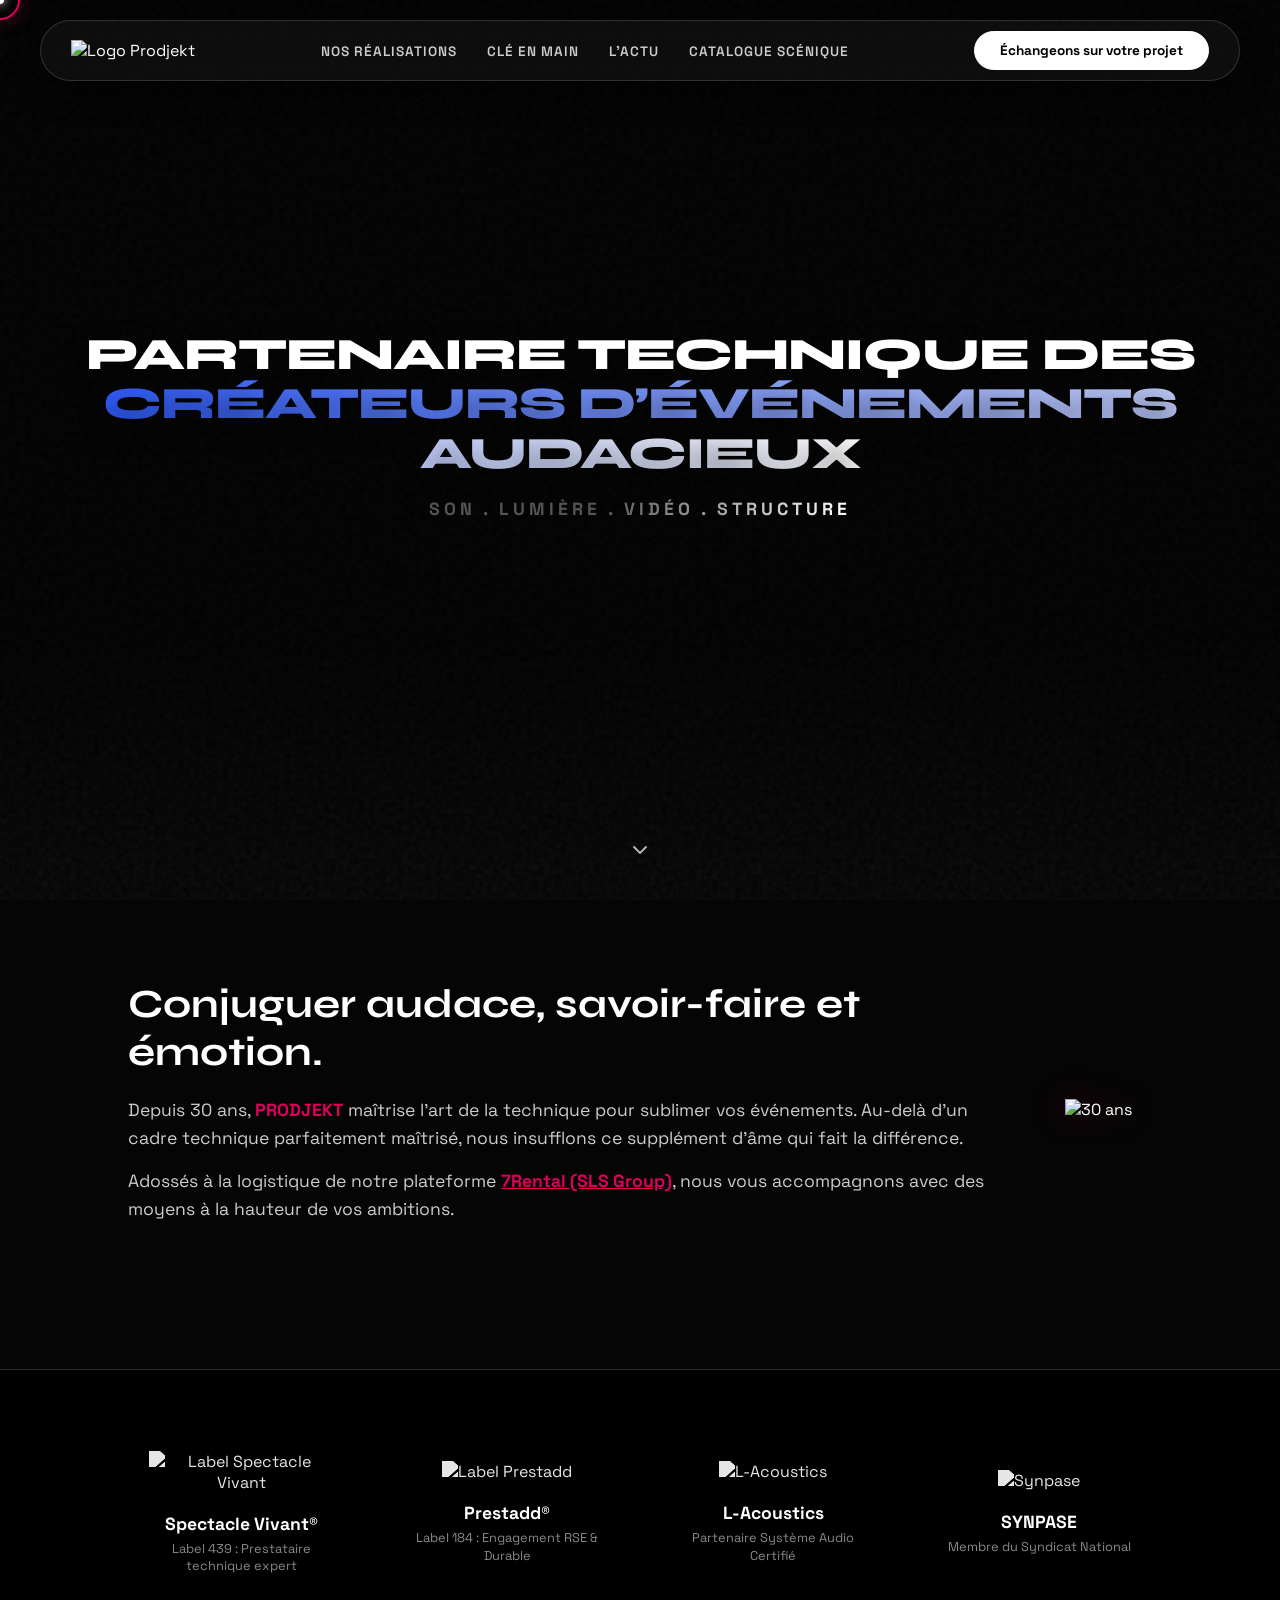
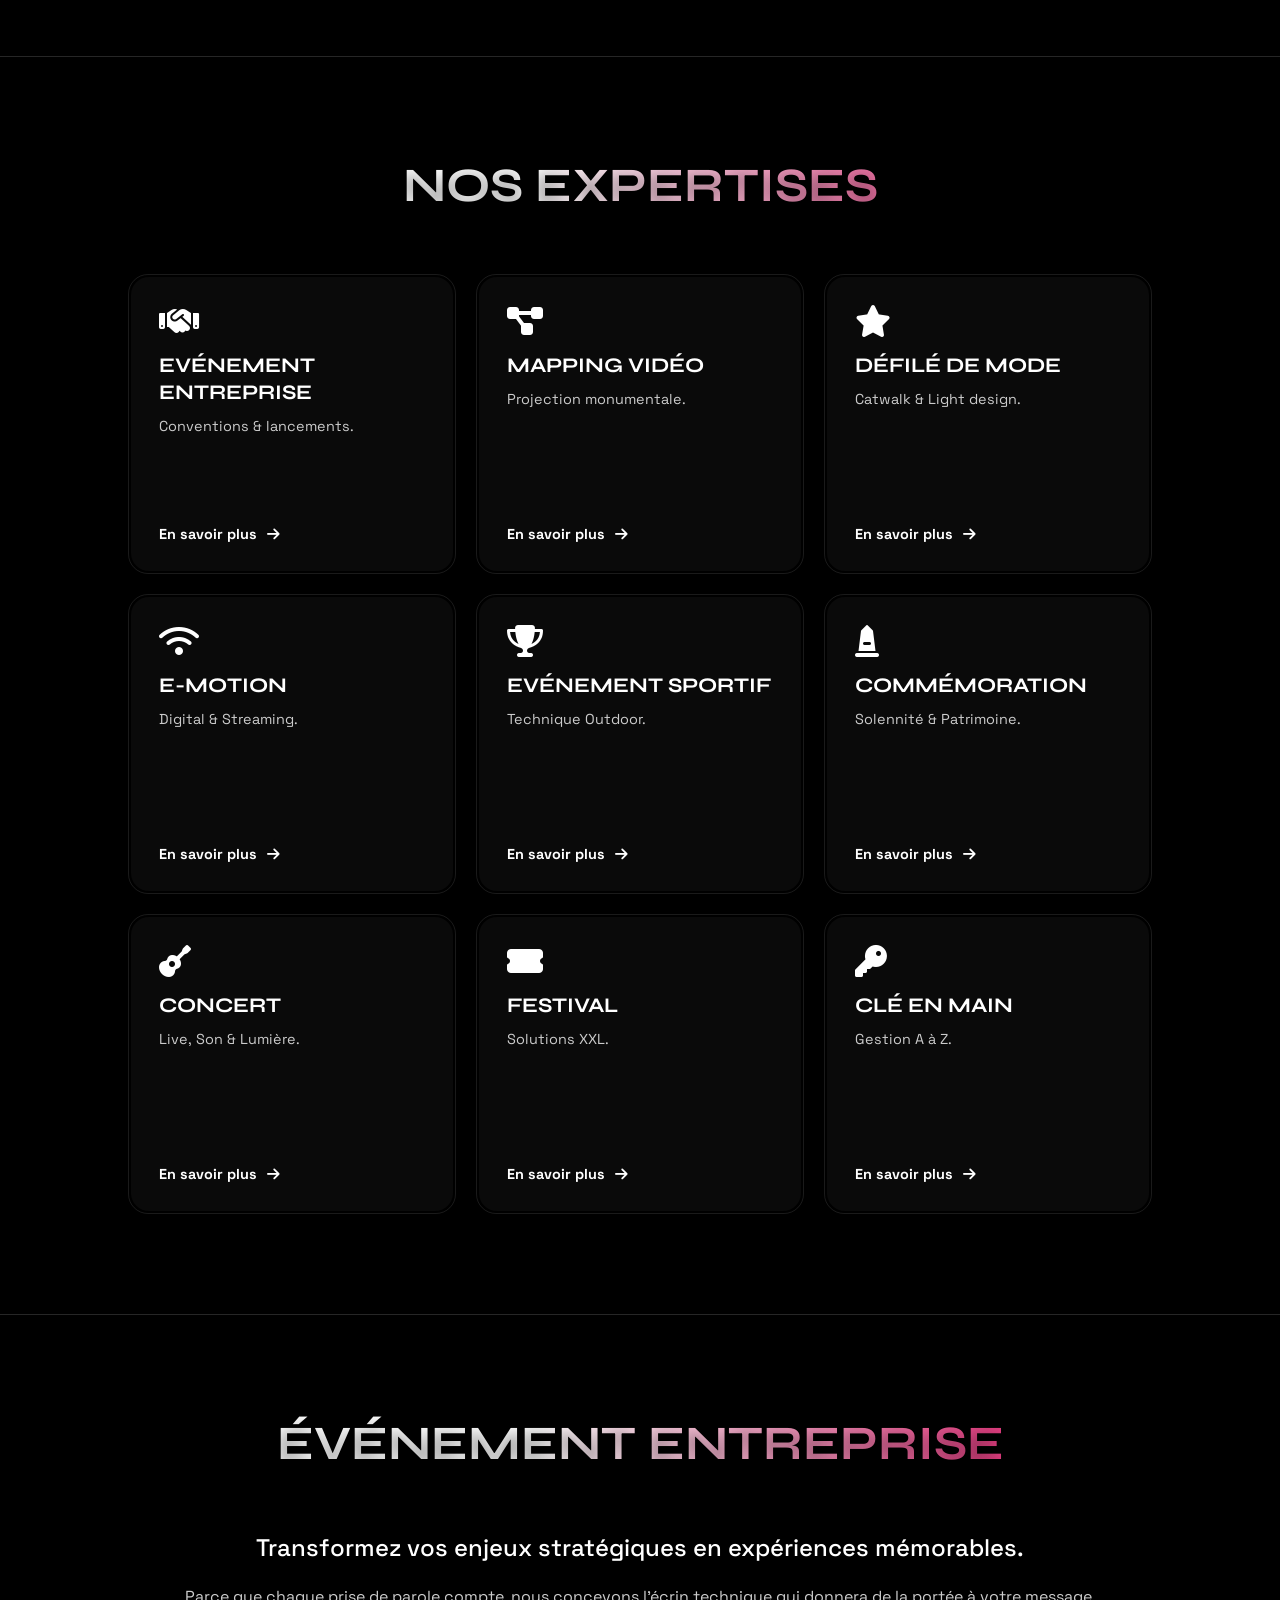
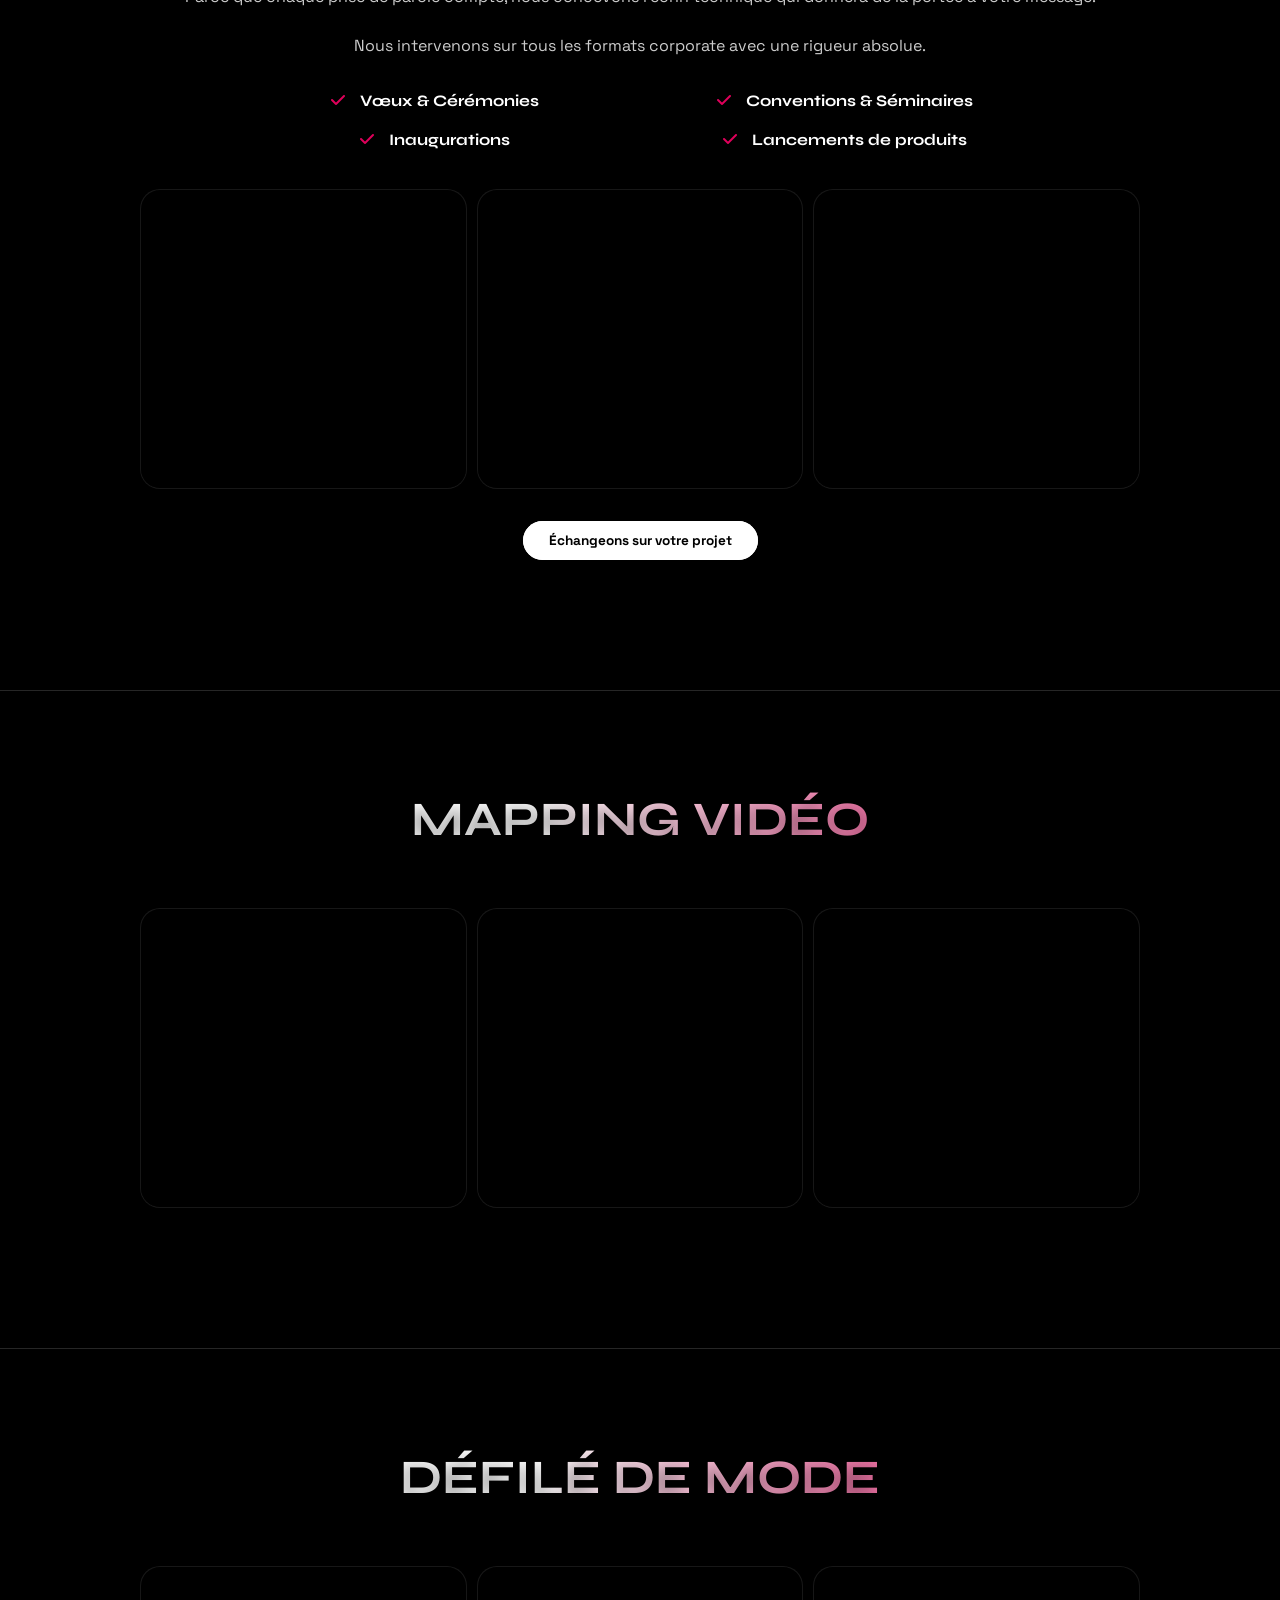
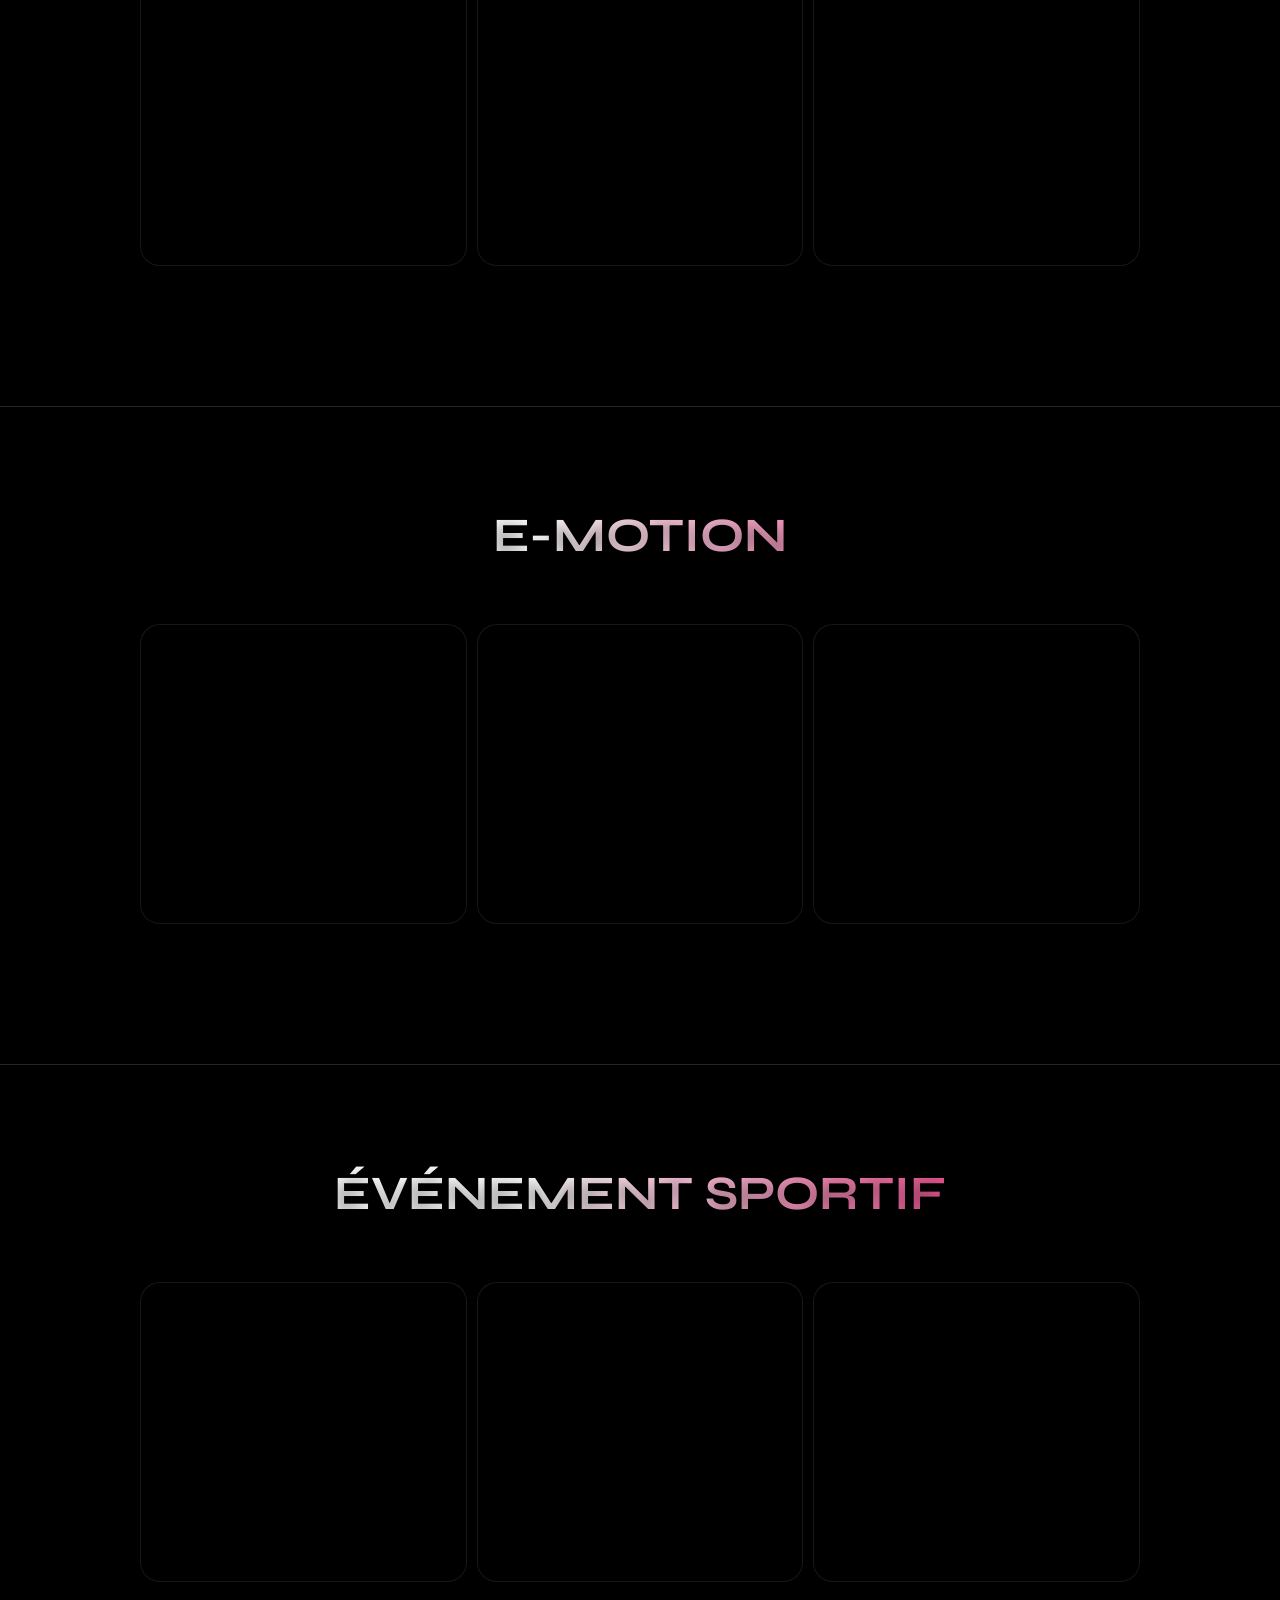
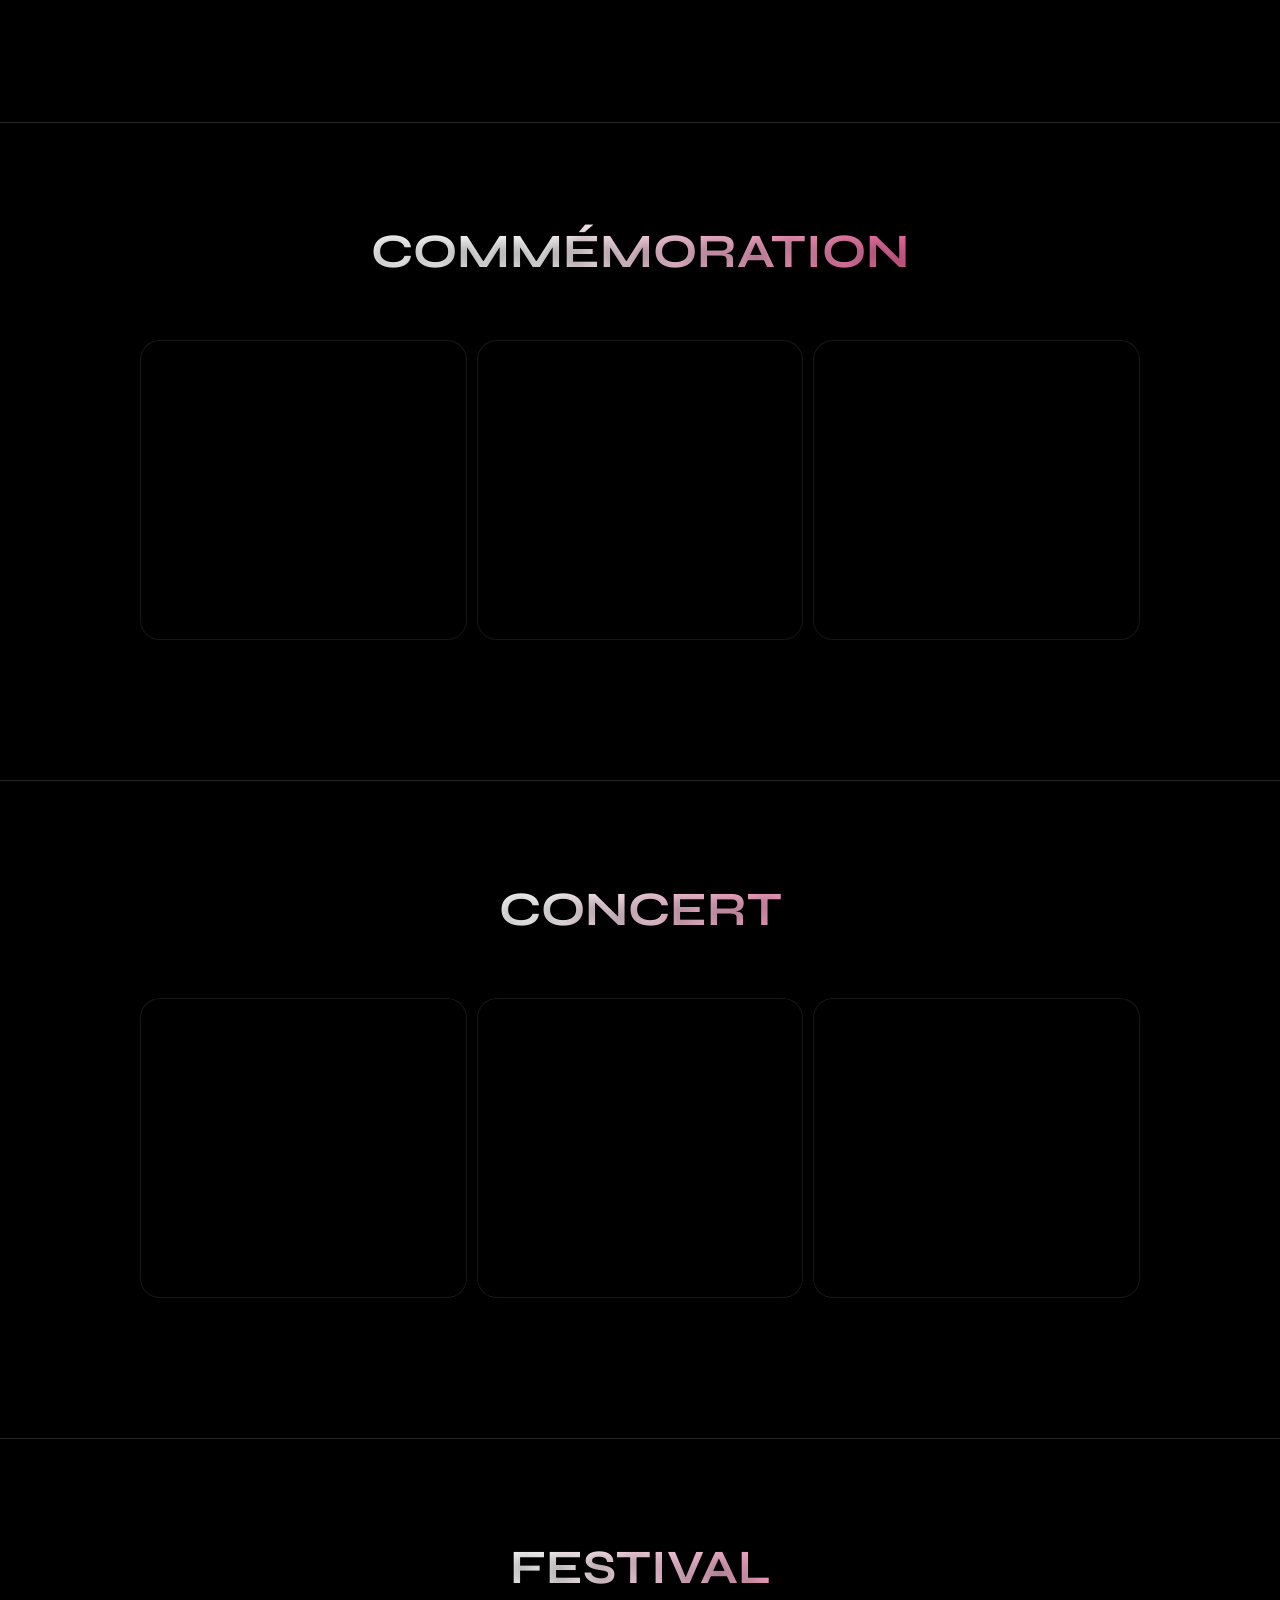
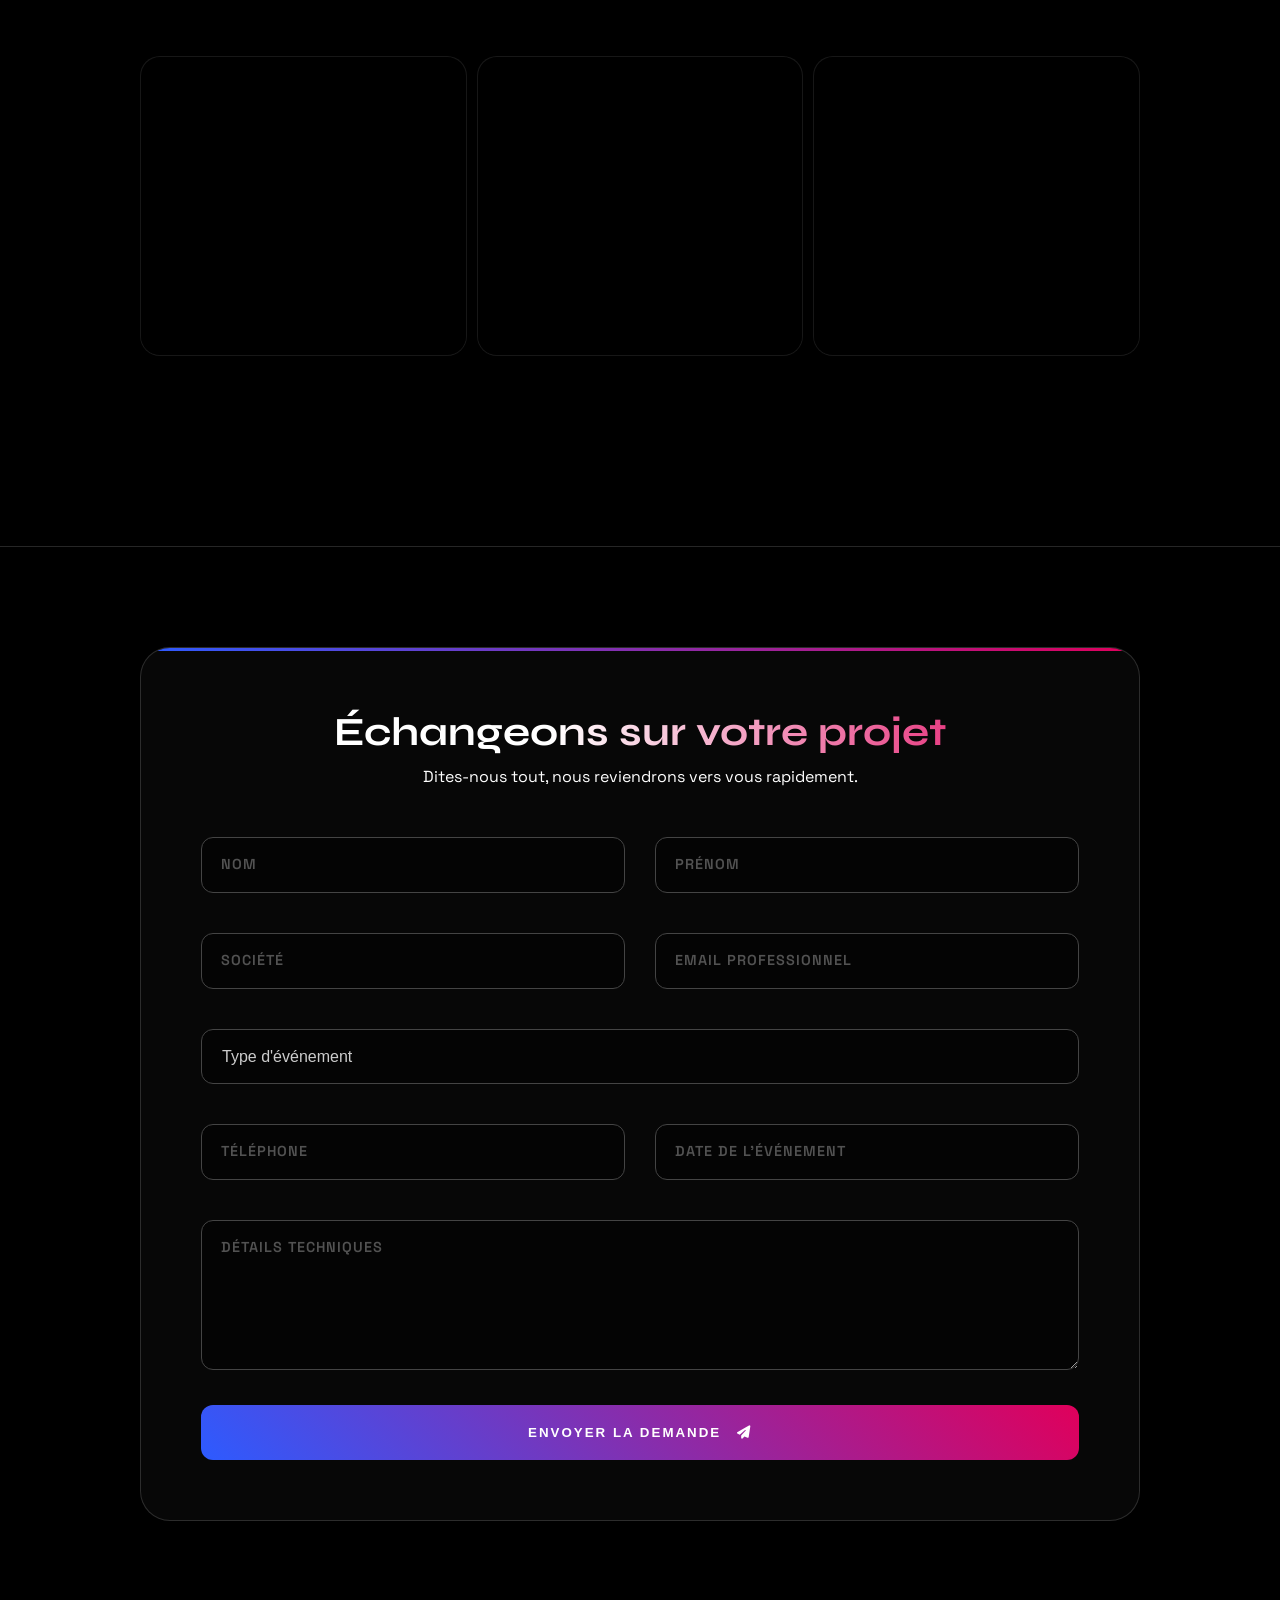
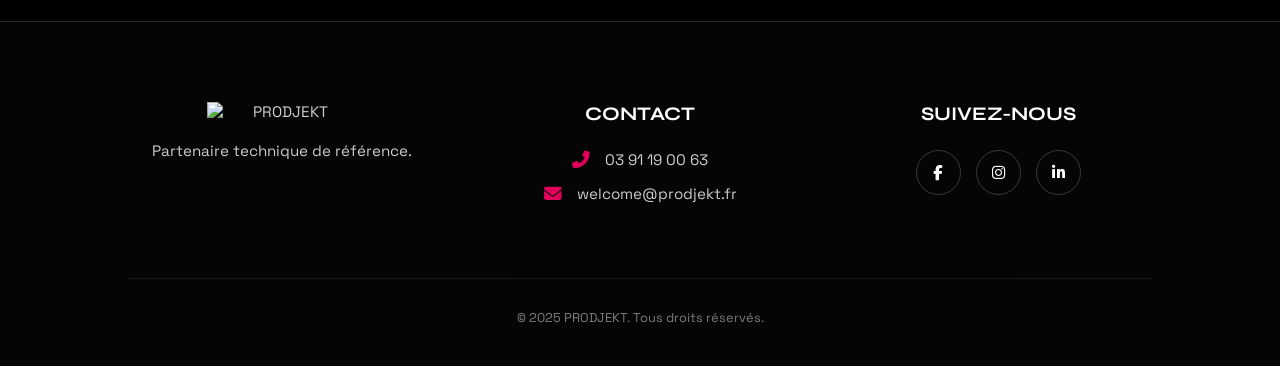
==== commit e8444419: "index.html" ====
--- a/index.html
+++ b/index.html
@@ -19,8 +19,8 @@
             --text-muted: #cccccc;
             --glass: rgba(255, 255, 255, 0.05);
             --glass-border: rgba(255, 255, 255, 0.15);
-            --footer-bg: rgba(10, 10, 10, 0.95);
-            --card-bg: #050505; /* Fond opaque pour les cartes */
+            --footer-bg: #050505; /* Fond opaque pour le footer */
+            --card-bg: #0a0a0a;
         }
 
         /* RESET */
@@ -48,6 +48,7 @@
 
         /* --- HEADER --- */
         header { position: fixed; top: 20px; left: 50%; transform: translateX(-50%); width: 95%; max-width: 1200px; padding: 10px 30px; background: rgba(20, 20, 20, 0.6); backdrop-filter: blur(20px); border: 1px solid var(--glass-border); border-radius: 100px; display: flex; justify-content: space-between; align-items: center; z-index: 1000; box-shadow: 0 10px 30px rgba(0,0,0,0.5); }
+        .logo-wrapper { display: flex; align-items: center; }
         .logo-img { max-height: 45px; width: auto; display: block; }
         .desktop-nav ul { display: flex; gap: 30px; }
         .desktop-nav a { color: var(--text-muted); font-size: 0.85rem; font-weight: 600; text-transform: uppercase; letter-spacing: 1px; position: relative; }
@@ -55,8 +56,9 @@
         .desktop-nav a::after { content: ''; position: absolute; bottom: -5px; left: 0; width: 0%; height: 2px; background: var(--accent); transition: 0.3s; }
         .desktop-nav a:hover::after { width: 100%; }
         .burger-menu-btn { display: none; font-size: 1.5rem; color: white; margin-left: 15px; }
-        .cta-btn { background: white; color: black; padding: 10px 25px; border-radius: 50px; font-weight: 700; font-size: 0.85rem; transition: 0.4s; border: 1px solid white; white-space: nowrap; }
-        .cta-btn:hover { background: var(--accent); border-color: var(--accent); color: white; box-shadow: 0 0 20px rgba(224, 0, 91, 0.6); transform: translateY(-2px); }
+        .cta-btn { background: white; color: black; padding: 10px 25px; border-radius: 50px; font-weight: 700; font-size: 0.85rem; transition: 0.4s; border: 1px solid white; white-space: nowrap; animation: pulseBtn 3s infinite; }
+        @keyframes pulseBtn { 0% { box-shadow: 0 0 0 0 rgba(255, 255, 255, 0.4); } 70% { box-shadow: 0 0 0 10px rgba(255, 255, 255, 0); } 100% { box-shadow: 0 0 0 0 rgba(255, 255, 255, 0); } }
+        .cta-btn:hover { background: var(--accent); border-color: var(--accent); color: white; box-shadow: 0 0 20px rgba(224, 0, 91, 0.6); transform: translateY(-2px); animation: none; }
 
         /* MENU MOBILE */
         .mobile-menu-overlay { position: fixed; top: 0; left: 0; width: 100%; height: 100vh; background: rgba(10, 10, 10, 0.98); backdrop-filter: blur(15px); z-index: 1001; display: flex; flex-direction: column; justify-content: center; align-items: center; transform: translateX(100%); transition: transform 0.4s cubic-bezier(0.4, 0, 0.2, 1); }
@@ -83,18 +85,23 @@
         .reveal.active { opacity: 1; transform: translateY(0); }
         .text-glow-anim { background: linear-gradient(to right, #ffffff 20%, #e0005b 50%, #2D5BFF 80%, #ffffff 100%); background-size: 200% auto; color: #fff; background-clip: text; -webkit-background-clip: text; -webkit-text-fill-color: transparent; animation: shine 5s linear infinite; }
 
-        /* --- SECTION INTRO & CAMION FIXÉ --- */
+        /* --- SECTION INTRO & CAMION --- */
         .intro-section { 
-            display: flex; flex-direction: column; /* Empilement vertical */
-            background: rgba(255,255,255,0.02); border-bottom: 1px solid var(--glass-border); 
-            position: relative; overflow: hidden; 
-            padding-top: 80px; /* Pas de padding bottom fixe, c'est le camion qui fera la place */
+            display: flex; flex-direction: column; 
+            background: rgba(255,255,255,0.02); 
+            border-bottom: 1px solid var(--glass-border); 
+            padding-top: 80px;
+            position: relative; 
+            overflow: hidden;
         }
 
         .intro-content-wrapper {
-            padding: 0 10% 40px 10%; display: flex; flex-wrap: wrap; align-items: center; justify-content: center; gap: 60px;
+            padding: 0 10%;
+            display: flex; flex-wrap: wrap; align-items: center; justify-content: space-between; gap: 60px;
             z-index: 2;
-        }
+            margin-bottom: 40px;
+        }
+
         .intro-text { flex: 1; min-width: 300px; }
         .intro-text h2 { font-family: 'Syne'; font-size: 2.5rem; margin-bottom: 20px; line-height: 1.2; }
         .intro-text p { color: var(--text-muted); font-size: 1.1rem; line-height: 1.6; margin-bottom: 15px; }
@@ -103,21 +110,17 @@
         .sticker-wrapper { display: inline-block; perspective: 1000px; padding: 20px; z-index: 2; }
         .sticker-30ans { width: 220px; height: auto; transition: transform 0.1s ease-out, filter 0.3s ease; filter: drop-shadow(0 0 15px rgba(224, 0, 91, 0.3)); will-change: transform; }
         
-        /* CAMION : BLOC RELATIF DÉDIÉ (Ne chevauche plus) */
+        /* CAMION */
         .truck-track-container {
-            position: relative; /* Relatif au flux, donc pousse le footer vers le bas */
-            width: 100%; height: 90px; /* Hauteur du camion + marges */
-            margin-top: 20px; margin-bottom: 10px;
-            z-index: 1; overflow: hidden;
-        }
-
-        .moving-truck {
-            height: 65px; width: auto; position: absolute; left: -300px; bottom: 10px;
-            filter: drop-shadow(0 5px 5px rgba(0,0,0,0.5)); transition: all 0.3s;
-            cursor: pointer; pointer-events: auto; animation: driveAcross 15s linear infinite;
-        }
+            position: relative; 
+            width: 100%; 
+            height: 90px; 
+            z-index: 1; 
+            margin-top: auto; /* Pousse le camion en bas */
+        }
+        .moving-truck { height: 65px; width: auto; position: absolute; left: -300px; bottom: 15px; filter: drop-shadow(0 5px 5px rgba(0,0,0,0.5)); transition: all 0.3s; cursor: pointer; pointer-events: auto; animation: driveAcross 18s linear infinite; }
         @keyframes driveAcross { 0% { transform: translateX(0); left: -300px; } 100% { transform: translateX(0); left: 100vw; } }
-        .moving-truck:hover { animation-play-state: paused; filter: drop-shadow(0 0 20px rgba(224, 0, 91, 0.8)); transform: scale(1.05); }
+        .moving-truck:hover { animation-play-state: paused; filter: drop-shadow(0 0 25px rgba(224, 0, 91, 0.8)); transform: scale(1.05); }
 
         .trust-section { padding: 60px 10%; background: rgba(0,0,0,0.3); border-bottom: 1px solid var(--glass-border); }
         .trust-grid { display: grid; grid-template-columns: repeat(auto-fit, minmax(200px, 1fr)); gap: 40px; align-items: center; }
@@ -134,7 +137,7 @@
         .grid-title { font-family: 'Syne', sans-serif; font-size: 3rem; margin-bottom: 60px; text-shadow: 0 5px 15px rgba(0,0,0,0.5); text-transform: uppercase; text-align: center; }
         .bento-grid { display: grid; grid-template-columns: repeat(auto-fit, minmax(300px, 1fr)); gap: 20px; }
         
-        /* COMETE CORRIGÉE */
+        /* COMETE ET CARTES */
         .card { 
             background: transparent; border-radius: 20px; padding: 30px; transition: 0.4s; 
             position: relative; overflow: hidden; display: flex; flex-direction: column; justify-content: space-between; 
@@ -142,30 +145,27 @@
         }
         /* Masque intérieur opaque */
         .card::after { content: ""; position: absolute; inset: 2px; background: var(--card-bg); border-radius: 18px; z-index: -1; }
-        /* Lumière tournante */
+        /* Lumière */
         .card::before {
             content: ""; position: absolute; top: 50%; left: 50%; width: 200%; height: 200%;
             background: conic-gradient(transparent 270deg, #ffffff 360deg);
             transform: translate(-50%, -50%); z-index: -2; opacity: 0; pointer-events: none;
         }
         .card:hover { border-color: transparent; transform: translateY(-5px); }
-        .card:hover::before { opacity: 1; animation: rotateBorder 6s linear infinite; } /* Vitesse modérée 6s */
+        .card:hover::before { opacity: 1; animation: rotateBorder 8s linear infinite; }
         @keyframes rotateBorder { from { transform: translate(-50%, -50%) rotate(0deg); } to { transform: translate(-50%, -50%) rotate(360deg); } }
 
         .card-content { position: relative; z-index: 2; }
         .card-icon { font-size: 2rem; margin-bottom: 15px; color: white; transition: 0.3s;}
         .card:hover .card-icon { color: var(--accent); transform: scale(1.1); }
-        
-        .card h3 { font-size: 1.3rem; margin-bottom: 10px; font-family: 'Syne', sans-serif; text-transform: uppercase; word-wrap: break-word; overflow-wrap: anywhere; hyphens: auto; }
+        .card h3 { font-size: 1.3rem; margin-bottom: 10px; font-family: 'Syne', sans-serif; text-transform: uppercase; word-wrap: break-word; overflow-wrap: anywhere; hyphens: auto; line-height: 1.3; }
         .card p { color: var(--text-muted); font-size: 0.9rem; line-height: 1.5; }
         .card-link { margin-top: auto; color: white; font-weight: 700; display: flex; align-items: center; gap: 10px; font-size: 0.9rem; position: relative; z-index: 2; transition: 0.3s; }
         .card:hover .card-link { color: var(--primary); }
         .card:hover .card-link i { transform: translateX(5px); }
-
-        /* CÉSURE MOBILE ONLY */
         .mobile-break { display: none; }
 
-        /* --- DETAILS CENTRÉS (RÉTABLIS) --- */
+        /* --- DETAILS CENTRÉS --- */
         .expertise-detail-section { border-top: 1px solid var(--glass-border); background: rgba(0,0,0,0.4); }
         .detail-content { max-width: 1000px; margin: 0 auto 40px auto; text-align: center; }
         .lead-text { font-size: 1.5rem; color: white; margin-bottom: 20px; font-weight: 500; }
@@ -193,7 +193,8 @@
         .form-grid { display: grid; grid-template-columns: 1fr 1fr; gap: 30px; }
         .full-width { grid-column: span 2; }
         .input-group { position: relative; margin-bottom: 10px; }
-        .input-field { width: 100%; background: rgba(0,0,0,0.4); border: 1px solid #444; padding: 18px 20px; border-radius: 12px; color: white; font-size: 1rem; transition: 0.3s; }
+        .input-field { width: 100%; background: rgba(0,0,0,0.4); border: 1px solid #444; padding: 18px 20px; border-radius: 12px; color: white; font-size: 1rem; transition: 0.3s; z-index: 10; position: relative; }
+        input[type="date"]::-webkit-calendar-picker-indicator { filter: invert(1); cursor: pointer; }
         .input-field:focus { border-color: var(--accent); background: rgba(224,0,91,0.05); box-shadow: 0 0 15px rgba(224,0,91,0.2); }
         .input-label { position: absolute; left: 20px; top: 18px; color: #888; pointer-events: none; transition: 0.3s; font-size: 0.9rem; text-transform: uppercase; font-weight: 600; letter-spacing: 1px; }
         .input-field:focus ~ .input-label, .input-field:not(:placeholder-shown) ~ .input-label { top: -12px; left: 10px; font-size: 0.75rem; color: var(--accent); background: #000; padding: 0 5px; border-radius: 3px; }
@@ -204,7 +205,7 @@
         .submit-btn:hover { transform: translateY(-2px); box-shadow: 0 10px 40px rgba(224, 0, 91, 0.4); }
 
         /* FOOTER */
-        footer { border-top: 1px solid var(--glass-border); padding: 80px 10% 40px; background: var(--footer-bg); color: var(--text-muted); font-size: 0.95rem; text-align: center; }
+        footer { border-top: 1px solid var(--glass-border); padding: 80px 10% 40px; background: var(--footer-bg); color: var(--text-muted); font-size: 0.95rem; text-align: center; position: relative; z-index: 100; }
         .footer-grid { display: grid; grid-template-columns: repeat(auto-fit, minmax(250px, 1fr)); gap: 50px; margin-bottom: 60px; }
         .footer-col h4 { color: white; font-family: 'Syne'; margin-bottom: 25px; font-size: 1.2rem; }
         .footer-logo { max-width: 150px; margin: 0 auto 20px auto; display: block; }
@@ -224,21 +225,27 @@
             .burger-menu-btn { display: block; }
             .cta-btn { font-size: 0.7rem; padding: 8px 12px; margin: 0 10px; }
             .hero h1 { font-size: 1.8rem; }
-            .intro-section { padding: 50px 5%; gap: 30px; text-align: center; }
+            
+            .intro-section { padding: 50px 5% 100px; text-align: center; }
+            .intro-content-wrapper { justify-content: center; }
             .sticker-wrapper { margin: 0 auto; }
+            
             .section-padding { padding: 60px 5%; }
             .bento-grid { grid-template-columns: 1fr; gap: 20px; }
-            .card { height: auto; min-height: 250px; padding: 20px; }
-            .card h3 { font-size: 1.1rem; }
+            
+            .card { height: auto !important; min-height: 260px; padding: 20px; }
+            .card h3 { font-size: 1.1rem; white-space: normal; }
+            .mobile-break { display: block; } /* FORCE LA CÉSURE */
+            
             .form-grid, .feature-list, .footer-grid { grid-template-columns: 1fr; }
             .full-width { grid-column: span 1; }
             .glass-form-container { padding: 20px; }
             .tech-gallery { flex-direction: column; height: 600px; } 
             .tech-item:hover { flex: 2; }
+            
             .cursor-dot, .cursor-outline { display: none; }
             body { cursor: auto; }
-            .mobile-break { display: block; }
-            .card:hover::before { animation: none; opacity: 0; } /* Pas de comète sur mobile */
+            .card:hover::before { animation: none; opacity: 0; }
         }
     </style>
 </head>
@@ -264,10 +271,7 @@
 
     <section class="hero">
         <div class="hero-video-wrapper"><video autoplay muted loop playsinline><source src="https://www.prodjekt.fr/wp-content/uploads/2025/06/La-Garden-Fairway-720p.mp4" type="video/mp4"></video><div class="hero-video-overlay-specific"></div></div>
-        <div class="hero-content reveal">
-            <h1>Partenaire technique des <br><span class="gradient-text">créateurs d’événements audacieux</span></h1>
-            <p class="shimmer-text">Son . Lumière . Vidéo . Structure</p>
-        </div>
+        <div class="hero-content reveal"><h1>Partenaire technique des <br><span class="gradient-text">créateurs d’événements audacieux</span></h1><p class="shimmer-text">Son . Lumière . Vidéo . Structure</p></div>
         <div class="scroll-indicator"><i class="fas fa-chevron-down" style="color: white;"></i></div>
     </section>
 
@@ -277,9 +281,7 @@
             <p>Adossés à la logistique de notre plateforme <a href="https://7rental.fr/" target="_blank" class="brand-highlight-link">7Rental (SLS Group)</a>, nous vous accompagnons avec des moyens à la hauteur de vos ambitions.</p></div>
             <div class="sticker-wrapper"><img src="https://www.prodjekt.fr/wp-content/uploads/2025/11/Firefly_GPT_sticker-holographique-avec-texte-30-ans-dexperience-.-Fond-transparent-822982.png" alt="30 ans" class="sticker-30ans"></div>
         </div>
-        <div class="truck-track-container">
-             <img src="https://www.prodjekt.fr/wp-content/uploads/2025/11/Camion-7Rental-profil.png" alt="Camion 7Rental" class="moving-truck" onclick="window.open('https://7rental.fr/', '_blank')">
-        </div>
+        <div class="truck-track-container"><img src="https://www.prodjekt.fr/wp-content/uploads/2025/11/Camion-7Rental-profil.png" alt="Camion 7Rental" class="moving-truck" onclick="window.open('https://7rental.fr/', '_blank')"></div>
     </section>
 
     <section class="trust-section reveal">
@@ -299,87 +301,33 @@
             <div class="card reveal" onclick="location.href='#defile'"><div class="card-content"><i class="fas fa-star card-icon"></i><h3>Défilé de mode</h3><p>Catwalk & Light design.</p></div><a href="#defile" class="card-link">En savoir plus <i class="fas fa-arrow-right"></i></a></div>
             <div class="card reveal" onclick="location.href='#emotion'"><div class="card-content"><i class="fas fa-wifi card-icon"></i><h3>E-motion</h3><p>Digital & Streaming.</p></div><a href="#emotion" class="card-link">En savoir plus <i class="fas fa-arrow-right"></i></a></div>
             <div class="card reveal" onclick="location.href='#sport'"><div class="card-content"><i class="fas fa-trophy card-icon"></i><h3>Evénement sportif</h3><p>Technique Outdoor.</p></div><a href="#sport" class="card-link">En savoir plus <i class="fas fa-arrow-right"></i></a></div>
-            
-            <div class="card reveal" onclick="location.href='#commemoration'"><div class="card-content"><i class="fas fa-monument card-icon"></i><h3>COMMÉMO<span class="mobile-break"><br></span>RATION</h3><p>Solennité & Patrimoine.</p></div><a href="#commemoration" class="card-link">En savoir plus <i class="fas fa-arrow-right"></i></a></div>
-            
+            <div class="card reveal" onclick="location.href='#commemoration'"><div class="card-content"><i class="fas fa-monument card-icon"></i><h3>COMMÉMO<br class="mobile-break">RATION</h3><p>Solennité & Patrimoine.</p></div><a href="#commemoration" class="card-link">En savoir plus <i class="fas fa-arrow-right"></i></a></div>
             <div class="card reveal" onclick="location.href='#concert'"><div class="card-content"><i class="fas fa-guitar card-icon"></i><h3>Concert</h3><p>Live, Son & Lumière.</p></div><a href="#concert" class="card-link">En savoir plus <i class="fas fa-arrow-right"></i></a></div>
             <div class="card reveal" onclick="location.href='#festival'"><div class="card-content"><i class="fas fa-ticket-alt card-icon"></i><h3>Festival</h3><p>Solutions XXL.</p></div><a href="#festival" class="card-link">En savoir plus <i class="fas fa-arrow-right"></i></a></div>
             <div class="card reveal" onclick="location.href='cle-en-main.html'"><div class="card-content"><i class="fas fa-key card-icon"></i><h3>Clé en main</h3><p>Gestion A à Z.</p></div><a href="cle-en-main.html" class="card-link">En savoir plus <i class="fas fa-arrow-right"></i></a></div>
         </div>
     </section>
 
-    <section id="entreprise" class="expertise-detail-section section-padding reveal">
-        <h2 class="grid-title text-glow-anim">ÉVÉNEMENT ENTREPRISE</h2>
-        <div class="detail-content"><p class="lead-text">Transformez vos enjeux stratégiques en expériences mémorables.</p><div class="detail-text"><p>Parce que chaque prise de parole compte, nous concevons l'écrin technique qui donnera de la portée à votre message.</p><p>Nous intervenons sur tous les formats corporate avec une rigueur absolue :</p></div><ul class="feature-list" style="display: flex; flex-wrap: wrap; justify-content: center; gap: 15px; list-style: none; padding: 0; max-width: 100%;"><li style="background: rgba(255,255,255,0.05); padding: 10px 20px; border-radius: 50px; border: 1px solid var(--glass-border);"><i class="fas fa-check"></i> Vœux & Cérémonies</li><li style="background: rgba(255,255,255,0.05); padding: 10px 20px; border-radius: 50px; border: 1px solid var(--glass-border);"><i class="fas fa-check"></i> Conventions & Séminaires</li><li style="background: rgba(255,255,255,0.05); padding: 10px 20px; border-radius: 50px; border: 1px solid var(--glass-border);"><i class="fas fa-check"></i> Inaugurations</li><li style="background: rgba(255,255,255,0.05); padding: 10px 20px; border-radius: 50px; border: 1px solid var(--glass-border);"><i class="fas fa-check"></i> Lancements de produits</li><li style="background: rgba(255,255,255,0.05); padding: 10px 20px; border-radius: 50px; border: 1px solid var(--glass-border);"><i class="fas fa-check"></i> Tradeshow / Salons</li><li style="background: rgba(255,255,255,0.05); padding: 10px 20px; border-radius: 50px; border: 1px solid var(--glass-border);"><i class="fas fa-check"></i> Célébrations & Galas</li></ul><div class="tech-gallery"><div class="tech-item" style="background-image: url('https://www.prodjekt.fr/wp-content/uploads/2025/11/IMG_49293.jpg');" onclick="openLightbox('https://www.prodjekt.fr/wp-content/uploads/2025/11/IMG_49293.jpg')"></div><div class="tech-item" style="background-image: url('https://www.prodjekt.fr/wp-content/uploads/2025/11/IMG_4088.jpg');" onclick="openLightbox('https://www.prodjekt.fr/wp-content/uploads/2025/11/IMG_4088.jpg')"></div><div class="tech-item" style="background-image: url('https://www.prodjekt.fr/wp-content/uploads/2025/11/490860147_1218506650285133_5487751675451188613_n.jpg');" onclick="openLightbox('https://www.prodjekt.fr/wp-content/uploads/2025/11/490860147_1218506650285133_5487751675451188613_n.jpg')"></div></div><div style="margin-top: 40px;"><a href="#contact" class="cta-btn">Échangeons sur votre projet</a></div></div>
-    </section>
-
-    <section id="mapping" class="expertise-detail-section section-padding reveal">
-        <h2 class="grid-title text-glow-anim">MAPPING VIDÉO</h2>
-        <div class="detail-content"><p class="lead-text" style="text-transform: uppercase;">PROJETEZ L’ILLUSION, JOUEZ AVEC LES RELIEFS</p><div class="detail-text"><p>Afin de fournir aux créateurs de mappings vidéo les moyens d’animer virtuellement des objets ou architectures éclairés lors de spectacles nocturnes, Prodjekt assure une prestation complète en Architectural Mapping.</p><p>Nous mettons en œuvre la puissance technique nécessaire pour transformer le réel et créer l'émerveillement.</p></div><ul class="feature-list" style="display: flex; flex-wrap: wrap; justify-content: center; gap: 15px; list-style: none; padding: 0; max-width: 100%;"><li style="background: rgba(255,255,255,0.05); padding: 10px 20px; border-radius: 50px; border: 1px solid var(--glass-border);"><i class="fas fa-check"></i> Projection Monumentale</li><li style="background: rgba(255,255,255,0.05); padding: 10px 20px; border-radius: 50px; border: 1px solid var(--glass-border);"><i class="fas fa-check"></i> Mapping sur Architecture</li><li style="background: rgba(255,255,255,0.05); padding: 10px 20px; border-radius: 50px; border: 1px solid var(--glass-border);"><i class="fas fa-check"></i> Illusion & Anamorphose</li><li style="background: rgba(255,255,255,0.05); padding: 10px 20px; border-radius: 50px; border: 1px solid var(--glass-border);"><i class="fas fa-check"></i> Projecteurs Laser Haute Puissance</li><li style="background: rgba(255,255,255,0.05); padding: 10px 20px; border-radius: 50px; border: 1px solid var(--glass-border);"><i class="fas fa-check"></i> Serveurs Médias (Modulo / Resolume)</li></ul><div class="tech-gallery"><div class="tech-item" style="background-image: url('https://www.prodjekt.fr/wp-content/uploads/2025/11/489307705_1209387337863731_400210873256550553_n.jpg');" onclick="openLightbox('https://www.prodjekt.fr/wp-content/uploads/2025/11/489307705_1209387337863731_400210873256550553_n.jpg')"></div><div class="tech-item" style="background-image: url('https://www.prodjekt.fr/wp-content/uploads/2025/11/131662618_3640528619364317_888167611572323047_n.jpg');" onclick="openLightbox('https://www.prodjekt.fr/wp-content/uploads/2025/11/131662618_3640528619364317_888167611572323047_n.jpg')"></div><div class="tech-item" style="background-image: url('https://www.prodjekt.fr/wp-content/uploads/2025/11/A7I02467.jpg');" onclick="openLightbox('https://www.prodjekt.fr/wp-content/uploads/2025/11/A7I02467.jpg')"></div></div><div style="margin-top: 40px;"><a href="#contact" class="cta-btn">Échangeons sur votre projet</a></div></div>
-    </section>
-
-    <section id="defile" class="expertise-detail-section section-padding reveal">
-        <h2 class="grid-title text-glow-anim">DÉFILÉ DE MODE</h2>
-        <div class="detail-content"><p class="lead-text" style="text-transform: uppercase;">CAPTEZ LES REGARDS, LANCEZ LA TENDANCE</p><div class="detail-text"><p>Étape déterminante pour la présentation d’une nouvelle collection, le défilé de mode est fait de contraintes et d’audace !</p><p>En intérieur comme en extérieur, PRODJEKT donne du style au catwalk et aux créations avec une mise en lumière et une scénographie sur mesure.</p></div><ul class="feature-list" style="display: flex; flex-wrap: wrap; justify-content: center; gap: 15px; list-style: none; padding: 0; max-width: 100%;"><li style="background: rgba(255,255,255,0.05); padding: 10px 20px; border-radius: 50px; border: 1px solid var(--glass-border);"><i class="fas fa-check"></i> Conception de catwalk</li><li style="background: rgba(255,255,255,0.05); padding: 10px 20px; border-radius: 50px; border: 1px solid var(--glass-border);"><i class="fas fa-check"></i> Mise en lumière</li><li style="background: rgba(255,255,255,0.05); padding: 10px 20px; border-radius: 50px; border: 1px solid var(--glass-border);"><i class="fas fa-check"></i> Sonorisation</li><li style="background: rgba(255,255,255,0.05); padding: 10px 20px; border-radius: 50px; border: 1px solid var(--glass-border);"><i class="fas fa-check"></i> Captation et enregistrement vidéo</li></ul><div class="tech-gallery"><div class="tech-item" style="background-image: url('https://www.prodjekt.fr/wp-content/uploads/2019/07/Miss-Arras-2014.jpg');" onclick="openLightbox('https://www.prodjekt.fr/wp-content/uploads/2019/07/Miss-Arras-2014.jpg')"></div><div class="tech-item" style="background-image: url('https://www.prodjekt.fr/wp-content/uploads/2019/07/Fashion-show-a-Arc-1950.jpg');" onclick="openLightbox('https://www.prodjekt.fr/wp-content/uploads/2019/07/Fashion-show-a-Arc-1950.jpg')"></div><div class="tech-item" style="background-image: url('https://www.prodjekt.fr/wp-content/uploads/2019/07/Defile-Gerard-Darel-et-Pablo-2018-2.jpg');" onclick="openLightbox('https://www.prodjekt.fr/wp-content/uploads/2019/07/Defile-Gerard-Darel-et-Pablo-2018-2.jpg')"></div></div><div style="margin-top: 40px;"><a href="#contact" class="cta-btn">Échangeons sur votre projet</a></div></div>
-    </section>
-
-    <section id="emotion" class="expertise-detail-section section-padding reveal">
-        <h2 class="grid-title text-glow-anim">E-MOTION</h2>
-        <div class="detail-content"><p class="lead-text" style="text-transform: uppercase;">E-MOTION, L'ÉMOTION EN NUMÉRIQUE</p><div class="detail-text"><p>Partagez toute l’émotion de votre événement en le retransmettant sur vos réseaux sociaux et/ou votre site web. E-concert, e-festival, e-fashion, e-sport... chaque événement peut être associé au numérique.</p><p>Profitez également de l’importance du web pour toucher une audience plus grande. De la conception technique à la diffusion, PRODJEKT s’occupe de tout.</p></div><ul class="feature-list" style="display: flex; flex-wrap: wrap; justify-content: center; gap: 15px; list-style: none; padding: 0; max-width: 100%;"><li style="background: rgba(255,255,255,0.05); padding: 10px 20px; border-radius: 50px; border: 1px solid var(--glass-border);"><i class="fas fa-check"></i> Captation vidéo & son</li><li style="background: rgba(255,255,255,0.05); padding: 10px 20px; border-radius: 50px; border: 1px solid var(--glass-border);"><i class="fas fa-check"></i> Retransmission Live & Social</li><li style="background: rgba(255,255,255,0.05); padding: 10px 20px; border-radius: 50px; border: 1px solid var(--glass-border);"><i class="fas fa-check"></i> Post-production</li><li style="background: rgba(255,255,255,0.05); padding: 10px 20px; border-radius: 50px; border: 1px solid var(--glass-border);"><i class="fas fa-check"></i> Salles de conférence virtuelles</li><li style="background: rgba(255,255,255,0.05); padding: 10px 20px; border-radius: 50px; border: 1px solid var(--glass-border);"><i class="fas fa-check"></i> Mise en lumière & Sonorisation</li><li style="background: rgba(255,255,255,0.05); padding: 10px 20px; border-radius: 50px; border: 1px solid var(--glass-border);"><i class="fas fa-check"></i> Décor d’arrière-plan</li></ul><div class="tech-gallery"><div class="tech-item" style="background-image: url('https://www.prodjekt.fr/wp-content/uploads/2019/07/Fun-Radio-Live-Montbeliard-2019.jpg');" onclick="openLightbox('https://www.prodjekt.fr/wp-content/uploads/2019/07/Fun-Radio-Live-Montbeliard-2019.jpg')"></div><div class="tech-item" style="background-image: url('https://www.prodjekt.fr/wp-content/uploads/2020/11/886.jpg');" onclick="openLightbox('https://www.prodjekt.fr/wp-content/uploads/2020/11/886.jpg')"></div><div class="tech-item" style="background-image: url('https://www.prodjekt.fr/wp-content/uploads/2025/11/IMG_4107.jpg');" onclick="openLightbox('https://www.prodjekt.fr/wp-content/uploads/2025/11/IMG_4107.jpg')"></div></div><div style="margin-top: 40px;"><a href="#contact" class="cta-btn">Échangeons sur votre projet</a></div></div>
-    </section>
-
-    <section id="sport" class="expertise-detail-section section-padding reveal">
-        <h2 class="grid-title text-glow-anim">ÉVÉNEMENT SPORTIF</h2>
-        <div class="detail-content"><p class="lead-text" style="text-transform: uppercase;">CÉLÉBREZ LA COMPÉTITION, PARTAGEZ L’INTENSITÉ</p><div class="detail-text"><p>Championnats, événements sportifs nationaux et internationaux… Présent sur tous types d’événements, PRODJEKT met en lumière l’entrée des athlètes et sublime leurs performances, en respectant les réglementations dans le milieu sportif.</p></div><ul class="feature-list" style="display: flex; flex-wrap: wrap; justify-content: center; gap: 15px; list-style: none; padding: 0; max-width: 100%;"><li style="background: rgba(255,255,255,0.05); padding: 10px 20px; border-radius: 50px; border: 1px solid var(--glass-border);"><i class="fas fa-check"></i> Show d'entrée des athlètes</li><li style="background: rgba(255,255,255,0.05); padding: 10px 20px; border-radius: 50px; border: 1px solid var(--glass-border);"><i class="fas fa-check"></i> Sonorisation de stade</li><li style="background: rgba(255,255,255,0.05); padding: 10px 20px; border-radius: 50px; border: 1px solid var(--glass-border);"><i class="fas fa-check"></i> Éclairage sportif réglementaire</li><li style="background: rgba(255,255,255,0.05); padding: 10px 20px; border-radius: 50px; border: 1px solid var(--glass-border);"><i class="fas fa-check"></i> Écrans géants & Scores</li><li style="background: rgba(255,255,255,0.05); padding: 10px 20px; border-radius: 50px; border: 1px solid var(--glass-border);"><i class="fas fa-check"></i> Structures et Arches</li></ul><div class="tech-gallery"><div class="tech-item" style="background-image: url('https://www.prodjekt.fr/wp-content/uploads/2025/11/IMG_4638.jpg');" onclick="openLightbox('https://www.prodjekt.fr/wp-content/uploads/2025/11/IMG_4638.jpg')"></div><div class="tech-item" style="background-image: url('https://www.prodjekt.fr/wp-content/uploads/2019/07/WWE-Catch-2015-3.jpg');" onclick="openLightbox('https://www.prodjekt.fr/wp-content/uploads/2019/07/WWE-Catch-2015-3.jpg')"></div><div class="tech-item" style="background-image: url('https://www.prodjekt.fr/wp-content/uploads/2025/11/IMG_7891.jpg');" onclick="openLightbox('https://www.prodjekt.fr/wp-content/uploads/2025/11/IMG_7891.jpg')"></div></div><div style="margin-top: 40px;"><a href="#contact" class="cta-btn">Échangeons sur votre projet</a></div></div>
-    </section>
-
-    <section id="commemoration" class="expertise-detail-section section-padding reveal">
-        <h2 class="grid-title text-glow-anim">COMMÉMORATION</h2>
-        <div class="detail-content"><p class="lead-text" style="text-transform: uppercase;">RENDEZ UN HOMMAGE MÉMORABLE, PROLONGEZ LE SOUVENIR</p><div class="detail-text"><p>Anniversaire, commémoration nationale ou internationale… Autant d’instants solennels qui inspirent PRODJEKT à concevoir un encadrement technique particulier pour leur donner toute leur dimension.</p></div><ul class="feature-list" style="display: flex; flex-wrap: wrap; justify-content: center; gap: 15px; list-style: none; padding: 0; max-width: 100%;"><li style="background: rgba(255,255,255,0.05); padding: 10px 20px; border-radius: 50px; border: 1px solid var(--glass-border);"><i class="fas fa-check"></i> Sonorisation</li><li style="background: rgba(255,255,255,0.05); padding: 10px 20px; border-radius: 50px; border: 1px solid var(--glass-border);"><i class="fas fa-check"></i> Mise en lumière</li><li style="background: rgba(255,255,255,0.05); padding: 10px 20px; border-radius: 50px; border: 1px solid var(--glass-border);"><i class="fas fa-check"></i> Cabine de traduction</li><li style="background: rgba(255,255,255,0.05); padding: 10px 20px; border-radius: 50px; border: 1px solid var(--glass-border);"><i class="fas fa-check"></i> Structure</li><li style="background: rgba(255,255,255,0.05); padding: 10px 20px; border-radius: 50px; border: 1px solid var(--glass-border);"><i class="fas fa-check"></i> Écran LED</li><li style="background: rgba(255,255,255,0.05); padding: 10px 20px; border-radius: 50px; border: 1px solid var(--glass-border);"><i class="fas fa-check"></i> Mapping Vidéo</li></ul><div class="tech-gallery"><div class="tech-item" style="background-image: url('https://www.prodjekt.fr/wp-content/uploads/2019/07/Commemoration-du-centenaire-de-la-bataille-de-Vimy-2017-2.jpg');" onclick="openLightbox('https://www.prodjekt.fr/wp-content/uploads/2019/07/Commemoration-du-centenaire-de-la-bataille-de-Vimy-2017-2.jpg')"></div><div class="tech-item" style="background-image: url('https://www.prodjekt.fr/wp-content/uploads/2025/11/IMG_3645.jpg');" onclick="openLightbox('https://www.prodjekt.fr/wp-content/uploads/2025/11/IMG_3645.jpg')"></div><div class="tech-item" style="background-image: url('https://www.prodjekt.fr/wp-content/uploads/2019/07/Ceremonie-commemorative-de-la-Bataille-du-Hamel-2018.jpg');" onclick="openLightbox('https://www.prodjekt.fr/wp-content/uploads/2019/07/Ceremonie-commemorative-de-la-Bataille-du-Hamel-2018.jpg')"></div></div><div style="margin-top: 40px;"><a href="#contact" class="cta-btn">Échangeons sur votre projet</a></div></div>
-    </section>
-
-    <section id="concert" class="expertise-detail-section section-padding reveal">
-        <h2 class="grid-title text-glow-anim">CONCERT</h2>
-        <div class="detail-content"><p class="lead-text" style="text-transform: uppercase;">VIVEZ AU COEUR DU LIVE, DIFFUSEZ L’ÉMOTION</p><div class="detail-text"><p>Tournées, showcase, concerts neige & sable… PRODJEKT met son expérience et son imagination au service de vos objectifs, en orchestrant les différents moyens techniques nécessaires.</p><p>De la mise en place des scènes, en passant par le montage, les installations son & lumière jusqu’à la régie, tout est pensé pour offrir un moment rare.</p></div><ul class="feature-list" style="display: flex; flex-wrap: wrap; justify-content: center; gap: 15px; list-style: none; padding: 0; max-width: 100%;"><li style="background: rgba(255,255,255,0.05); padding: 10px 20px; border-radius: 50px; border: 1px solid var(--glass-border);"><i class="fas fa-check"></i> Scène indoor</li><li style="background: rgba(255,255,255,0.05); padding: 10px 20px; border-radius: 50px; border: 1px solid var(--glass-border);"><i class="fas fa-check"></i> Sonorisation</li><li style="background: rgba(255,255,255,0.05); padding: 10px 20px; border-radius: 50px; border: 1px solid var(--glass-border);"><i class="fas fa-check"></i> Mise en lumière</li><li style="background: rgba(255,255,255,0.05); padding: 10px 20px; border-radius: 50px; border: 1px solid var(--glass-border);"><i class="fas fa-check"></i> Structures éphémères dômes</li><li style="background: rgba(255,255,255,0.05); padding: 10px 20px; border-radius: 50px; border: 1px solid var(--glass-border);"><i class="fas fa-check"></i> Écran LED</li><li style="background: rgba(255,255,255,0.05); padding: 10px 20px; border-radius: 50px; border: 1px solid var(--glass-border);"><i class="fas fa-check"></i> Captation son & vidéo</li></ul><div class="tech-gallery"><div class="tech-item" style="background-image: url('https://www.prodjekt.fr/wp-content/uploads/2025/11/DSC_3170.jpg');" onclick="openLightbox('https://www.prodjekt.fr/wp-content/uploads/2025/11/DSC_3170.jpg')"></div><div class="tech-item" style="background-image: url('https://www.prodjekt.fr/wp-content/uploads/2019/07/Concert-du-nouvel-an-Tignes-2013.jpg');" onclick="openLightbox('https://www.prodjekt.fr/wp-content/uploads/2019/07/Concert-du-nouvel-an-Tignes-2013.jpg')"></div><div class="tech-item" style="background-image: url('https://www.prodjekt.fr/wp-content/uploads/2025/11/DJI_0062.jpg');" onclick="openLightbox('https://www.prodjekt.fr/wp-content/uploads/2025/11/DJI_0062.jpg')"></div></div><div style="margin-top: 40px;"><a href="#contact" class="cta-btn">Échangeons sur votre projet</a></div></div>
-    </section>
-
-    <section id="festival" class="expertise-detail-section section-padding reveal">
-        <h2 class="grid-title text-glow-anim">FESTIVAL</h2>
-        <div class="detail-content"><p class="lead-text" style="text-transform: uppercase;">VIBREZ AU MAXIMUM, TRANSMETTEZ L'ENERGIE</p><div class="detail-text"><p>Présents sur les festivals pour assurer l’enchaînement de concerts sur plusieurs jours, PRODJEKT place ainsi sur grand format son expérience et son imagination au service de vos objectifs, en orchestrant les différents moyens techniques adaptés et nécessaires tout au long de l’événement.</p></div><ul class="feature-list" style="display: flex; flex-wrap: wrap; justify-content: center; gap: 15px; list-style: none; padding: 0; max-width: 100%;"><li style="background: rgba(255,255,255,0.05); padding: 10px 20px; border-radius: 50px; border: 1px solid var(--glass-border);"><i class="fas fa-check"></i> Scène outdoor</li><li style="background: rgba(255,255,255,0.05); padding: 10px 20px; border-radius: 50px; border: 1px solid var(--glass-border);"><i class="fas fa-check"></i> Sonorisation</li><li style="background: rgba(255,255,255,0.05); padding: 10px 20px; border-radius: 50px; border: 1px solid var(--glass-border);"><i class="fas fa-check"></i> Mise en lumière</li><li style="background: rgba(255,255,255,0.05); padding: 10px 20px; border-radius: 50px; border: 1px solid var(--glass-border);"><i class="fas fa-check"></i> Structures éphémères dômes</li><li style="background: rgba(255,255,255,0.05); padding: 10px 20px; border-radius: 50px; border: 1px solid var(--glass-border);"><i class="fas fa-check"></i> Écran LED</li><li style="background: rgba(255,255,255,0.05); padding: 10px 20px; border-radius: 50px; border: 1px solid var(--glass-border);"><i class="fas fa-check"></i> Captation son & vidéo</li><li style="background: rgba(255,255,255,0.05); padding: 10px 20px; border-radius: 50px; border: 1px solid var(--glass-border);"><i class="fas fa-check"></i> Crash barrière</li><li style="background: rgba(255,255,255,0.05); padding: 10px 20px; border-radius: 50px; border: 1px solid var(--glass-border);"><i class="fas fa-check"></i> Groupe électrogène</li></ul><div class="tech-gallery"><div class="tech-item" style="background-image: url('https://www.prodjekt.fr/wp-content/uploads/2020/03/Touquet-Music-Beach-Festival-2019.jpg');" onclick="openLightbox('https://www.prodjekt.fr/wp-content/uploads/2020/03/Touquet-Music-Beach-Festival-2019.jpg')"></div><div class="tech-item" style="background-image: url('https://www.prodjekt.fr/wp-content/uploads/2025/07/IMG_5665.jpg');" onclick="openLightbox('https://www.prodjekt.fr/wp-content/uploads/2025/07/IMG_5665.jpg')"></div><div class="tech-item" style="background-image: url('https://www.prodjekt.fr/wp-content/uploads/2025/07/IMG_6684.jpg');" onclick="openLightbox('https://www.prodjekt.fr/wp-content/uploads/2025/07/IMG_6684.jpg')"></div></div><div style="margin-top: 40px;"><a href="#contact" class="cta-btn">Échangeons sur votre projet</a></div></div>
-    </section>
+    <section id="entreprise" class="expertise-detail-section section-padding reveal"><h2 class="grid-title text-glow-anim">ÉVÉNEMENT ENTREPRISE</h2><div class="detail-content"><p class="lead-text">Transformez vos enjeux stratégiques en expériences mémorables.</p><div class="detail-text"><p>Parce que chaque prise de parole compte, nous concevons l'écrin technique qui donnera de la portée à votre message.</p><p>Nous intervenons sur tous les formats corporate avec une rigueur absolue.</p></div><ul class="feature-list"><li><i class="fas fa-check"></i> Vœux & Cérémonies</li><li><i class="fas fa-check"></i> Conventions & Séminaires</li><li><i class="fas fa-check"></i> Inaugurations</li><li><i class="fas fa-check"></i> Lancements de produits</li></ul><div class="tech-gallery"><div class="tech-item" style="background-image: url('https://www.prodjekt.fr/wp-content/uploads/2025/11/IMG_49293.jpg');" onclick="openLightbox('https://www.prodjekt.fr/wp-content/uploads/2025/11/IMG_49293.jpg')"></div><div class="tech-item" style="background-image: url('https://www.prodjekt.fr/wp-content/uploads/2025/11/IMG_4088.jpg');" onclick="openLightbox('https://www.prodjekt.fr/wp-content/uploads/2025/11/IMG_4088.jpg')"></div><div class="tech-item" style="background-image: url('https://www.prodjekt.fr/wp-content/uploads/2025/11/490860147_1218506650285133_5487751675451188613_n.jpg');" onclick="openLightbox('https://www.prodjekt.fr/wp-content/uploads/2025/11/490860147_1218506650285133_5487751675451188613_n.jpg')"></div></div><div style="margin-top: 40px;"><a href="#contact" class="cta-btn">Échangeons sur votre projet</a></div></div></section>
+    <section id="mapping" class="expertise-detail-section section-padding reveal"><h2 class="grid-title text-glow-anim">MAPPING VIDÉO</h2><div class="detail-content"><div class="tech-gallery"><div class="tech-item" style="background-image: url('https://www.prodjekt.fr/wp-content/uploads/2025/11/489307705_1209387337863731_400210873256550553_n.jpg');" onclick="openLightbox('https://www.prodjekt.fr/wp-content/uploads/2025/11/489307705_1209387337863731_400210873256550553_n.jpg')"></div><div class="tech-item" style="background-image: url('https://www.prodjekt.fr/wp-content/uploads/2025/11/131662618_3640528619364317_888167611572323047_n.jpg');" onclick="openLightbox('https://www.prodjekt.fr/wp-content/uploads/2025/11/131662618_3640528619364317_888167611572323047_n.jpg')"></div><div class="tech-item" style="background-image: url('https://www.prodjekt.fr/wp-content/uploads/2025/11/A7I02467.jpg');" onclick="openLightbox('https://www.prodjekt.fr/wp-content/uploads/2025/11/A7I02467.jpg')"></div></div></div></section>
+    <section id="defile" class="expertise-detail-section section-padding reveal"><h2 class="grid-title text-glow-anim">DÉFILÉ DE MODE</h2><div class="detail-content"><div class="tech-gallery"><div class="tech-item" style="background-image: url('https://www.prodjekt.fr/wp-content/uploads/2019/07/Miss-Arras-2014.jpg');" onclick="openLightbox('https://www.prodjekt.fr/wp-content/uploads/2019/07/Miss-Arras-2014.jpg')"></div><div class="tech-item" style="background-image: url('https://www.prodjekt.fr/wp-content/uploads/2019/07/Fashion-show-a-Arc-1950.jpg');" onclick="openLightbox('https://www.prodjekt.fr/wp-content/uploads/2019/07/Fashion-show-a-Arc-1950.jpg')"></div><div class="tech-item" style="background-image: url('https://www.prodjekt.fr/wp-content/uploads/2019/07/Defile-Gerard-Darel-et-Pablo-2018-2.jpg');" onclick="openLightbox('https://www.prodjekt.fr/wp-content/uploads/2019/07/Defile-Gerard-Darel-et-Pablo-2018-2.jpg')"></div></div></div></section>
+    <section id="emotion" class="expertise-detail-section section-padding reveal"><h2 class="grid-title text-glow-anim">E-MOTION</h2><div class="detail-content"><div class="tech-gallery"><div class="tech-item" style="background-image: url('https://www.prodjekt.fr/wp-content/uploads/2019/07/Fun-Radio-Live-Montbeliard-2019.jpg');" onclick="openLightbox('https://www.prodjekt.fr/wp-content/uploads/2019/07/Fun-Radio-Live-Montbeliard-2019.jpg')"></div><div class="tech-item" style="background-image: url('https://www.prodjekt.fr/wp-content/uploads/2020/11/886.jpg');" onclick="openLightbox('https://www.prodjekt.fr/wp-content/uploads/2020/11/886.jpg')"></div><div class="tech-item" style="background-image: url('https://www.prodjekt.fr/wp-content/uploads/2025/11/IMG_4107.jpg');" onclick="openLightbox('https://www.prodjekt.fr/wp-content/uploads/2025/11/IMG_4107.jpg')"></div></div></div></section>
+    <section id="sport" class="expertise-detail-section section-padding reveal"><h2 class="grid-title text-glow-anim">ÉVÉNEMENT SPORTIF</h2><div class="detail-content"><div class="tech-gallery"><div class="tech-item" style="background-image: url('https://www.prodjekt.fr/wp-content/uploads/2025/11/IMG_4638.jpg');" onclick="openLightbox('https://www.prodjekt.fr/wp-content/uploads/2025/11/IMG_4638.jpg')"></div><div class="tech-item" style="background-image: url('https://www.prodjekt.fr/wp-content/uploads/2019/07/WWE-Catch-2015-3.jpg');" onclick="openLightbox('https://www.prodjekt.fr/wp-content/uploads/2019/07/WWE-Catch-2015-3.jpg')"></div><div class="tech-item" style="background-image: url('https://www.prodjekt.fr/wp-content/uploads/2025/11/IMG_7891.jpg');" onclick="openLightbox('https://www.prodjekt.fr/wp-content/uploads/2025/11/IMG_7891.jpg')"></div></div></div></section>
+    <section id="commemoration" class="expertise-detail-section section-padding reveal"><h2 class="grid-title text-glow-anim">COMMÉMORATION</h2><div class="detail-content"><div class="tech-gallery"><div class="tech-item" style="background-image: url('https://www.prodjekt.fr/wp-content/uploads/2019/07/Commemoration-du-centenaire-de-la-bataille-de-Vimy-2017-2.jpg');" onclick="openLightbox('https://www.prodjekt.fr/wp-content/uploads/2019/07/Commemoration-du-centenaire-de-la-bataille-de-Vimy-2017-2.jpg')"></div><div class="tech-item" style="background-image: url('https://www.prodjekt.fr/wp-content/uploads/2025/11/IMG_3645.jpg');" onclick="openLightbox('https://www.prodjekt.fr/wp-content/uploads/2025/11/IMG_3645.jpg')"></div><div class="tech-item" style="background-image: url('https://www.prodjekt.fr/wp-content/uploads/2019/07/Ceremonie-commemorative-de-la-Bataille-du-Hamel-2018.jpg');" onclick="openLightbox('https://www.prodjekt.fr/wp-content/uploads/2019/07/Ceremonie-commemorative-de-la-Bataille-du-Hamel-2018.jpg')"></div></div></div></section>
+    <section id="concert" class="expertise-detail-section section-padding reveal"><h2 class="grid-title text-glow-anim">CONCERT</h2><div class="detail-content"><div class="tech-gallery"><div class="tech-item" style="background-image: url('https://www.prodjekt.fr/wp-content/uploads/2025/11/DSC_3170.jpg');" onclick="openLightbox('https://www.prodjekt.fr/wp-content/uploads/2025/11/DSC_3170.jpg')"></div><div class="tech-item" style="background-image: url('https://www.prodjekt.fr/wp-content/uploads/2019/07/Concert-du-nouvel-an-Tignes-2013.jpg');" onclick="openLightbox('https://www.prodjekt.fr/wp-content/uploads/2019/07/Concert-du-nouvel-an-Tignes-2013.jpg')"></div><div class="tech-item" style="background-image: url('https://www.prodjekt.fr/wp-content/uploads/2025/11/DJI_0062.jpg');" onclick="openLightbox('https://www.prodjekt.fr/wp-content/uploads/2025/11/DJI_0062.jpg')"></div></div></div></section>
+    <section id="festival" class="expertise-detail-section section-padding reveal"><h2 class="grid-title text-glow-anim">FESTIVAL</h2><div class="detail-content"><div class="tech-gallery"><div class="tech-item" style="background-image: url('https://www.prodjekt.fr/wp-content/uploads/2020/03/Touquet-Music-Beach-Festival-2019.jpg');" onclick="openLightbox('https://www.prodjekt.fr/wp-content/uploads/2020/03/Touquet-Music-Beach-Festival-2019.jpg')"></div><div class="tech-item" style="background-image: url('https://www.prodjekt.fr/wp-content/uploads/2025/07/IMG_5665.jpg');" onclick="openLightbox('https://www.prodjekt.fr/wp-content/uploads/2025/07/IMG_5665.jpg')"></div><div class="tech-item" style="background-image: url('https://www.prodjekt.fr/wp-content/uploads/2025/07/IMG_6684.jpg');" onclick="openLightbox('https://www.prodjekt.fr/wp-content/uploads/2025/07/IMG_6684.jpg')"></div></div></div></section>
 
     <section id="contact" class="contact-section reveal">
         <div class="glass-form-container">
-            <div class="form-header">
-                <h2 class="text-glow-anim">Échangeons sur votre projet</h2>
-                <p>Dites-nous tout, nous reviendrons vers vous rapidement.</p>
-            </div>
+            <div class="form-header"><h2 class="text-glow-anim">Échangeons sur votre projet</h2><p>Dites-nous tout, nous reviendrons vers vous rapidement.</p></div>
             <form action="https://formsubmit.co/communication@prodjekt.fr" method="POST">
-                <input type="text" name="_honey" style="display:none">
-                <input type="hidden" name="_captcha" value="false">
-
+                <input type="text" name="_honey" style="display:none"><input type="hidden" name="_captcha" value="false">
                 <div class="form-grid">
                     <div class="input-group"><input type="text" name="Nom" id="nom" class="input-field" placeholder=" " required><label for="nom" class="input-label">Nom</label></div>
                     <div class="input-group"><input type="text" name="Prenom" id="prenom" class="input-field" placeholder=" " required><label for="prenom" class="input-label">Prénom</label></div>
-                    <div class="input-group"><input type="text" name="Societe" id="societe" class="input-field" placeholder=" "><label for="societe" class="input-label">Société / Organisme</label></div>
+                    <div class="input-group"><input type="text" name="Societe" id="societe" class="input-field" placeholder=" "><label for="societe" class="input-label">Société</label></div>
                     <div class="input-group"><input type="email" name="Email" id="email" class="input-field" placeholder=" " required><label for="email" class="input-label">Email Professionnel</label></div>
-                    
-                    <div class="input-group full-width">
-                        <select name="Type_Evenement" id="type-event" class="input-field" required>
-                            <option value="" disabled selected>Type d'événement</option>
-                            <option value="Festival">Festival</option>
-                            <option value="Concert">Concert</option>
-                            <option value="Inauguration">Inauguration</option>
-                            <option value="Sport">Evénement sportif</option>
-                            <option value="Conférence">Conférence</option>
-                            <option value="Anniversaire">Anniversaire</option>
-                            <option value="Séminaire">Séminaire</option>
-                            <option value="Voeux">Vœux</option>
-                            <option value="Defile">Défilé de mode</option>
-                            <option value="Autre">Autre</option>
-                        </select>
-                    </div>
-
+                    <div class="input-group full-width"><select name="Type_Evenement" id="type-event" class="input-field" required><option value="" disabled selected>Type d'événement</option><option value="Festival">Festival</option><option value="Concert">Concert</option><option value="Autre">Autre</option></select></div>
                     <div class="input-group"><input type="tel" name="Telephone" id="tel" class="input-field" placeholder=" "><label for="tel" class="input-label">Téléphone</label></div>
                     <div class="input-group"><input type="text" name="Date" id="date" class="input-field" placeholder=" " onfocus="(this.type='date')" onblur="(this.type='text')"><label for="date" class="input-label">Date de l'événement</label></div>
                     <div class="input-group full-width"><textarea name="Message" id="message" class="input-field" placeholder=" " required></textarea><label for="message" class="input-label">Détails techniques</label></div>
@@ -391,126 +339,33 @@
 
     <footer>
         <div class="footer-grid">
-            <div class="footer-col">
-                <img src="https://www.prodjekt.fr/wp-content/uploads/2025/11/Logo-Prodjekt-blanc.png" alt="PRODJEKT" class="footer-logo">
-                <p>Partenaire technique de référence pour l'événementiel en France. Sonorisation, éclairage, vidéo et structure.</p>
-            </div>
-            <div class="footer-col">
-                <h4>CONTACT</h4>
-                <ul class="contact-list">
-                    <li><i class="fas fa-phone-alt"></i> <a href="tel:0391190063">03 91 19 00 63</a></li>
-                    <li><i class="fas fa-envelope"></i> <a href="mailto:welcome@prodjekt.fr">welcome@prodjekt.fr</a></li>
-                    <li><i class="fas fa-map-marker-alt"></i> Hauts-de-France / Paris</li>
-                </ul>
-            </div>
-            <div class="footer-col">
-                <h4>SUIVEZ-NOUS</h4>
-                <div class="social-links">
-                    <a href="https://www.facebook.com/prodjektevent/" target="_blank" class="social-btn"><i class="fab fa-facebook-f"></i></a>
-                    <a href="https://www.instagram.com/prodjektevent/" target="_blank" class="social-btn"><i class="fab fa-instagram"></i></a>
-                    <a href="https://fr.linkedin.com/company/prodjekt" target="_blank" class="social-btn"><i class="fab fa-linkedin-in"></i></a>
-                </div>
-            </div>
-        </div>
-        <div class="copyright">
-            &copy; 2025 PRODJEKT. Tous droits réservés.
-        </div>
+            <div class="footer-col"><img src="https://www.prodjekt.fr/wp-content/uploads/2025/11/Logo-Prodjekt-blanc.png" alt="PRODJEKT" class="footer-logo"><p>Partenaire technique de référence.</p></div>
+            <div class="footer-col"><h4>CONTACT</h4><ul class="contact-list"><li><i class="fas fa-phone-alt"></i> <a href="tel:0391190063">03 91 19 00 63</a></li><li><i class="fas fa-envelope"></i> <a href="mailto:welcome@prodjekt.fr">welcome@prodjekt.fr</a></li></ul></div>
+            <div class="footer-col"><h4>SUIVEZ-NOUS</h4><div class="social-links"><a href="https://www.facebook.com/prodjektevent/" target="_blank" class="social-btn"><i class="fab fa-facebook-f"></i></a><a href="https://www.instagram.com/prodjektevent/" target="_blank" class="social-btn"><i class="fab fa-instagram"></i></a><a href="https://fr.linkedin.com/company/prodjekt" target="_blank" class="social-btn"><i class="fab fa-linkedin-in"></i></a></div></div>
+        </div>
+        <div class="copyright">&copy; 2025 PRODJEKT. Tous droits réservés.</div>
     </footer>
 
-    <div id="img-lightbox" onclick="closeLightbox()">
-        <img id="lightbox-img" src="" alt="">
-    </div>
-
-<script>
-    function toggleMenu() {
-        const menu = document.getElementById('mobileMenu');
-        menu.classList.toggle('active');
-    }
-
-    /* STICKER 3D */
-    const wrapper = document.querySelector('.sticker-wrapper');
-    const sticker = document.querySelector('.sticker-30ans');
-    if(wrapper) {
-        wrapper.addEventListener('mousemove', (e) => {
-            const rect = wrapper.getBoundingClientRect();
-            const x = e.clientX - rect.left;
-            const y = e.clientY - rect.top;
-            const centerX = rect.width / 2;
-            const centerY = rect.height / 2;
-            const rotateX = -((y - centerY) / centerY) * 20; 
-            const rotateY = ((x - centerX) / centerX) * 20;
-            sticker.style.transform = `perspective(1000px) rotateX(${rotateX}deg) rotateY(${rotateY}deg) scale(1.1)`;
-            sticker.style.filter = `drop-shadow(0 0 40px rgba(224, 0, 91, 0.8)) brightness(1.1)`;
+    <div id="img-lightbox" onclick="closeLightbox()"><img id="lightbox-img" src="" alt=""></div>
+
+    <script>
+        function toggleMenu(){document.getElementById('mobileMenu').classList.toggle('active');}
+        function reveal(){var e=document.querySelectorAll(".reveal");for(var t=0;t<e.length;t++){var r=window.innerHeight;e[t].getBoundingClientRect().top<r-150&&e[t].classList.add("active")}}window.addEventListener("scroll",reveal),reveal();
+        function openLightbox(src) { document.getElementById('lightbox-img').src = src; document.getElementById('img-lightbox').style.display = 'flex'; }
+        function closeLightbox() { document.getElementById('img-lightbox').style.display = 'none'; }
+
+        const cursorDot = document.querySelector('[data-cursor-dot]');
+        const cursorOutline = document.querySelector('[data-cursor-outline]');
+        window.addEventListener("mousemove", function (e) {
+            const posX = e.clientX; const posY = e.clientY;
+            cursorDot.style.left = `${posX}px`; cursorDot.style.top = `${posY}px`;
+            cursorOutline.animate({ left: `${posX}px`, top: `${posY}px` }, { duration: 500, fill: "forwards" });
         });
-        wrapper.addEventListener('mouseleave', () => {
-            sticker.style.transform = 'perspective(1000px) rotateX(0deg) rotateY(0deg) scale(1)';
-            sticker.style.filter = `drop-shadow(0 0 15px rgba(224, 0, 91, 0.3)) brightness(1)`;
+        const interactiveElements = document.querySelectorAll('a, button, .card, select, input, textarea, .tech-item, .truck-mini');
+        interactiveElements.forEach(el => {
+            el.addEventListener('mouseenter', () => { document.body.classList.add('hovering'); });
+            el.addEventListener('mouseleave', () => { document.body.classList.remove('hovering'); });
         });
-    }
-
-    /* SPOTLIGHT */
-    const cardsContainer = document.getElementById("cards-container");
-    const cards = document.querySelectorAll(".card");
-    if(cardsContainer) {
-        cardsContainer.onmousemove = e => {
-            for(const card of cards) {
-                const rect = card.getBoundingClientRect(),
-                      x = e.clientX - rect.left,
-                      y = e.clientY - rect.top;
-                card.style.setProperty("--mouse-x", `${x}px`);
-                card.style.setProperty("--mouse-y", `${y}px`);
-            };
-        }
-    }
-
-    /* SCROLL REVEAL */
-    function reveal() {
-        var reveals = document.querySelectorAll(".reveal");
-        for (var i = 0; i < reveals.length; i++) {
-            var windowHeight = window.innerHeight;
-            var elementTop = reveals[i].getBoundingClientRect().top;
-            var elementVisible = 150;
-            if (elementTop < windowHeight - elementVisible) {
-                reveals[i].classList.add("active");
-            }
-        }
-    }
-    window.addEventListener("scroll", reveal);
-    reveal();
-    
-    /* LIGHTBOX LOGIC */
-    function openLightbox(src) {
-        document.getElementById('lightbox-img').src = src;
-        document.getElementById('img-lightbox').style.display = 'flex';
-    }
-    function closeLightbox() {
-        document.getElementById('img-lightbox').style.display = 'none';
-    }
-    // Active lightbox on all tech gallery items
-    document.querySelectorAll('.tech-item').forEach(item => {
-        item.addEventListener('click', function() {
-            let style = window.getComputedStyle(this).backgroundImage;
-            let src = style.slice(5, -2).replace(/"/g, "");
-            openLightbox(src);
-        });
-    });
-    
-    // Active lightbox on mini cursor (Tech Ring)
-    const cursorDot = document.querySelector('[data-cursor-dot]');
-    const cursorOutline = document.querySelector('[data-cursor-outline]');
-    window.addEventListener("mousemove", function (e) {
-        const posX = e.clientX;
-        const posY = e.clientY;
-        cursorDot.style.left = `${posX}px`;
-        cursorDot.style.top = `${posY}px`;
-        cursorOutline.animate({ left: `${posX}px`, top: `${posY}px` }, { duration: 500, fill: "forwards" });
-    });
-    const interactiveElements = document.querySelectorAll('a, button, .card, .sticker-wrapper, select, input, textarea, .tech-item, .truck-mini');
-    interactiveElements.forEach(el => {
-        el.addEventListener('mouseenter', () => { document.body.classList.add('hovering'); });
-        el.addEventListener('mouseleave', () => { document.body.classList.remove('hovering'); });
-    });
-</script>
-
+    </script>
 </body>
 </html>
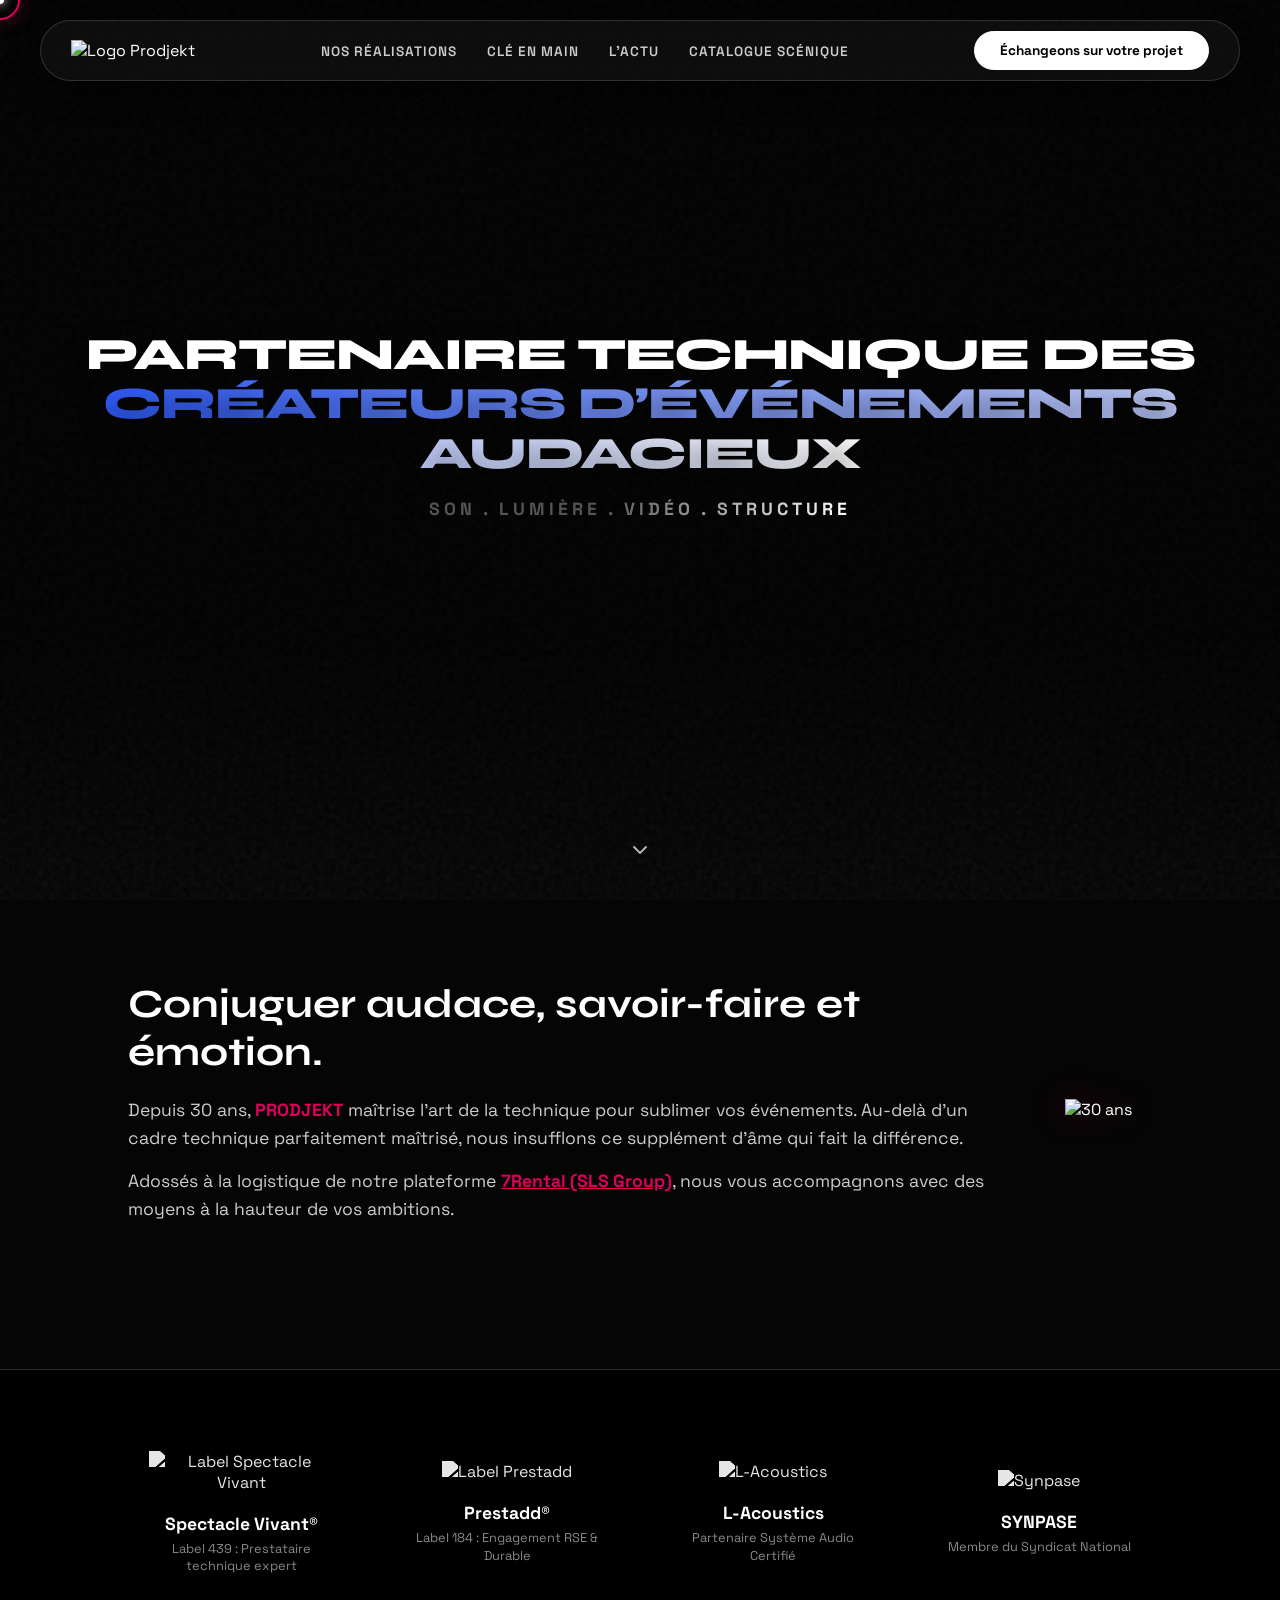
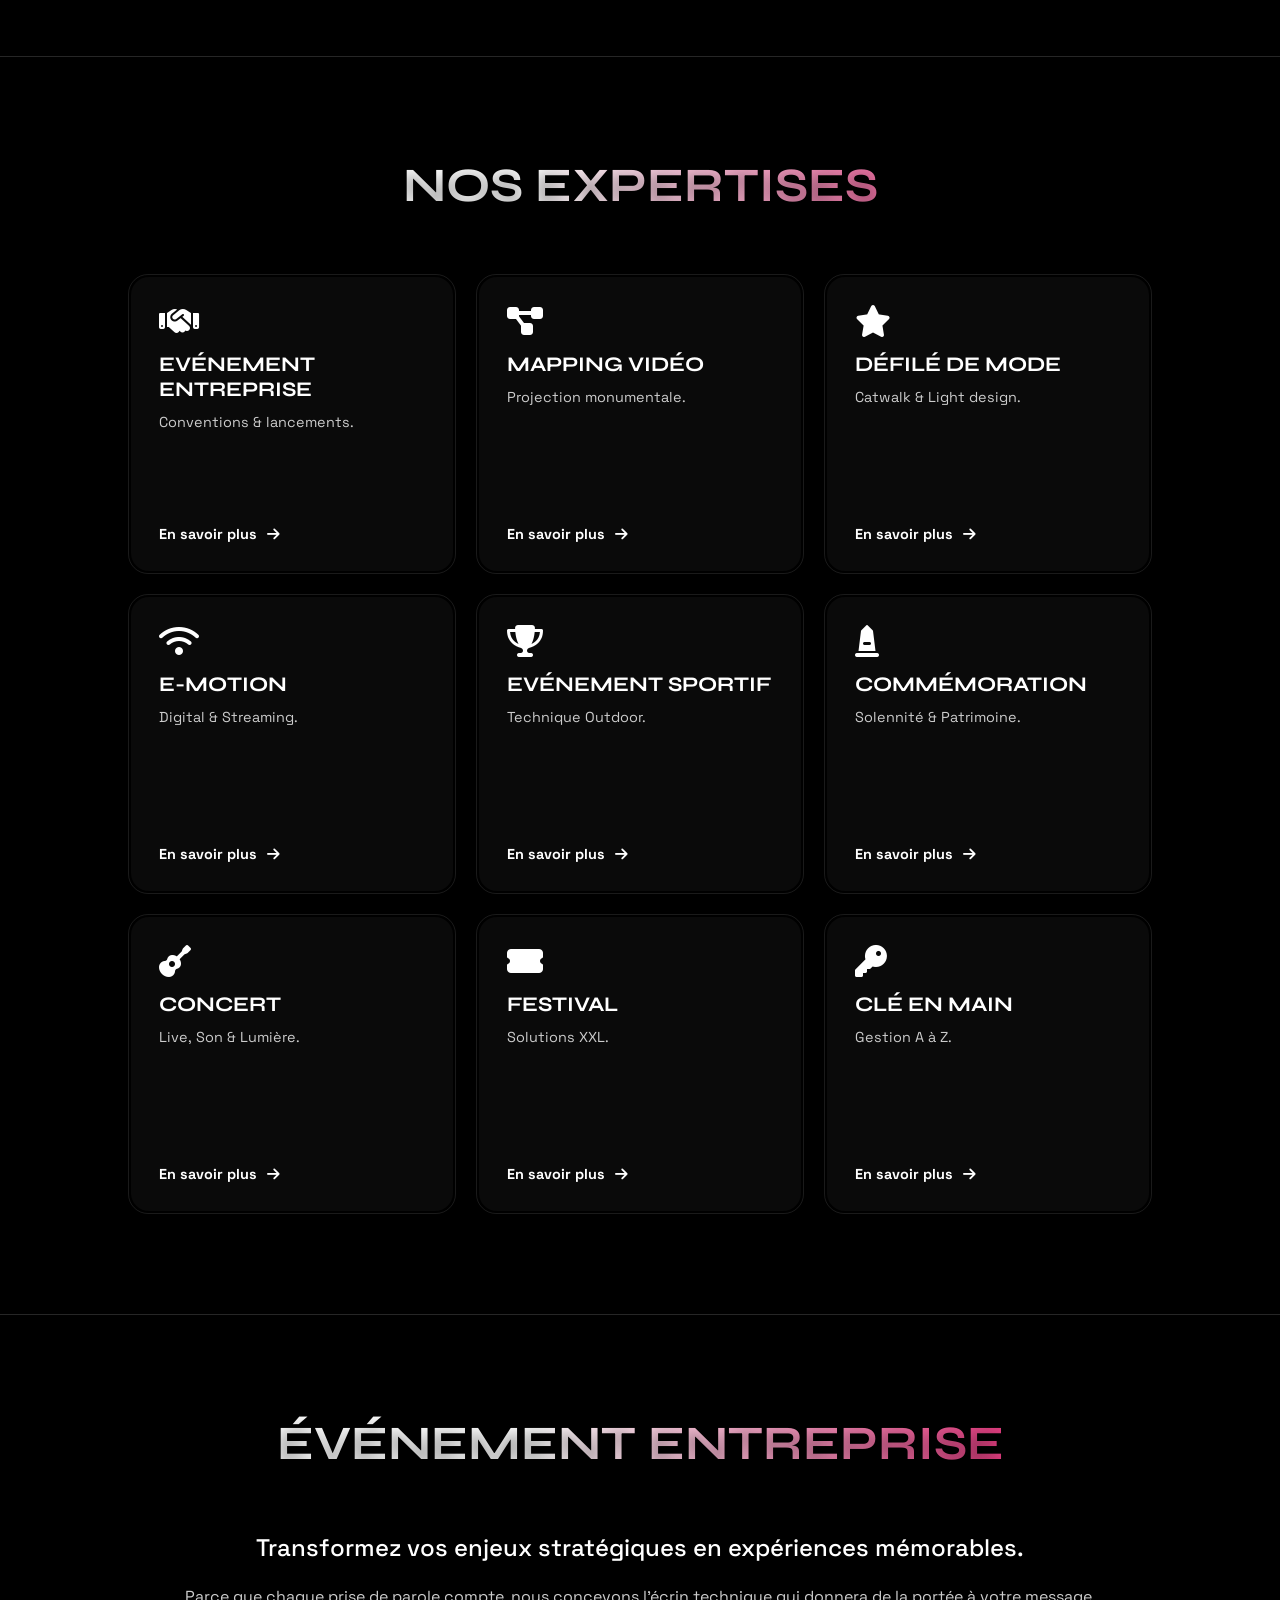
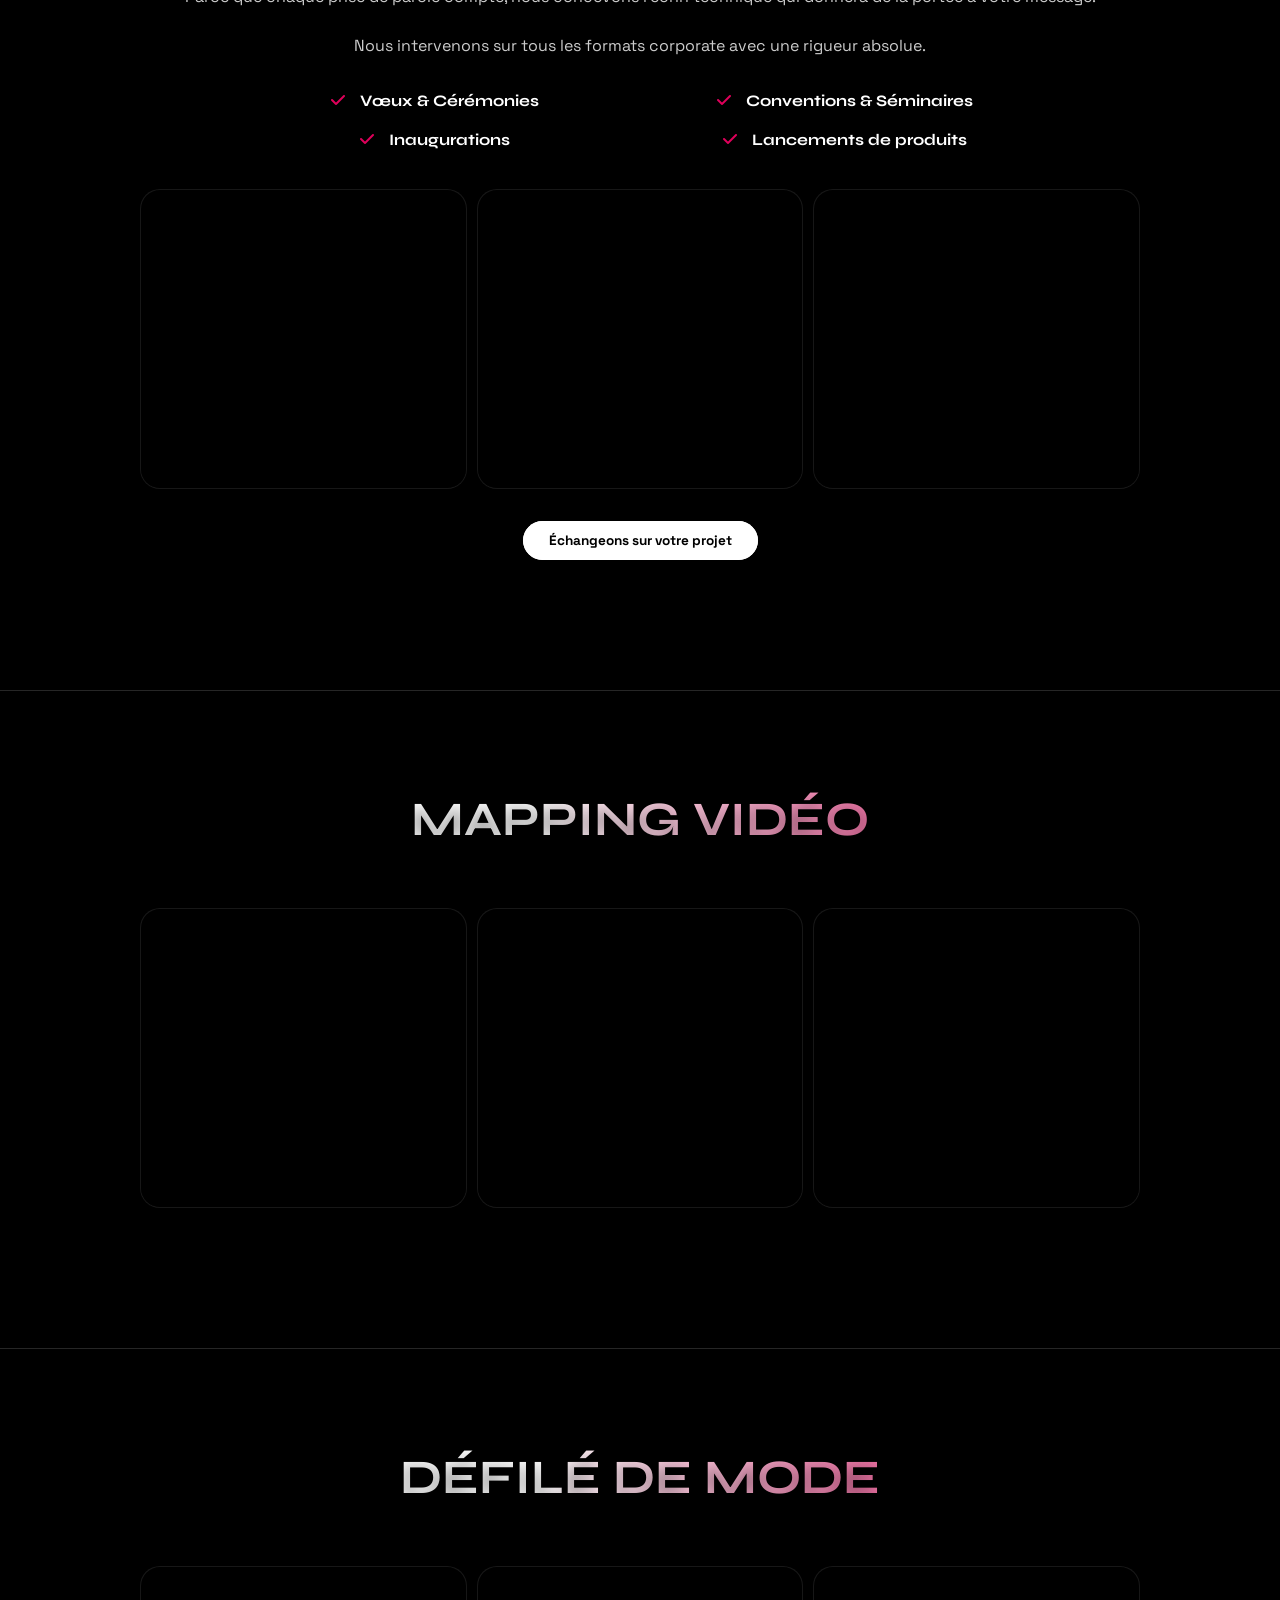
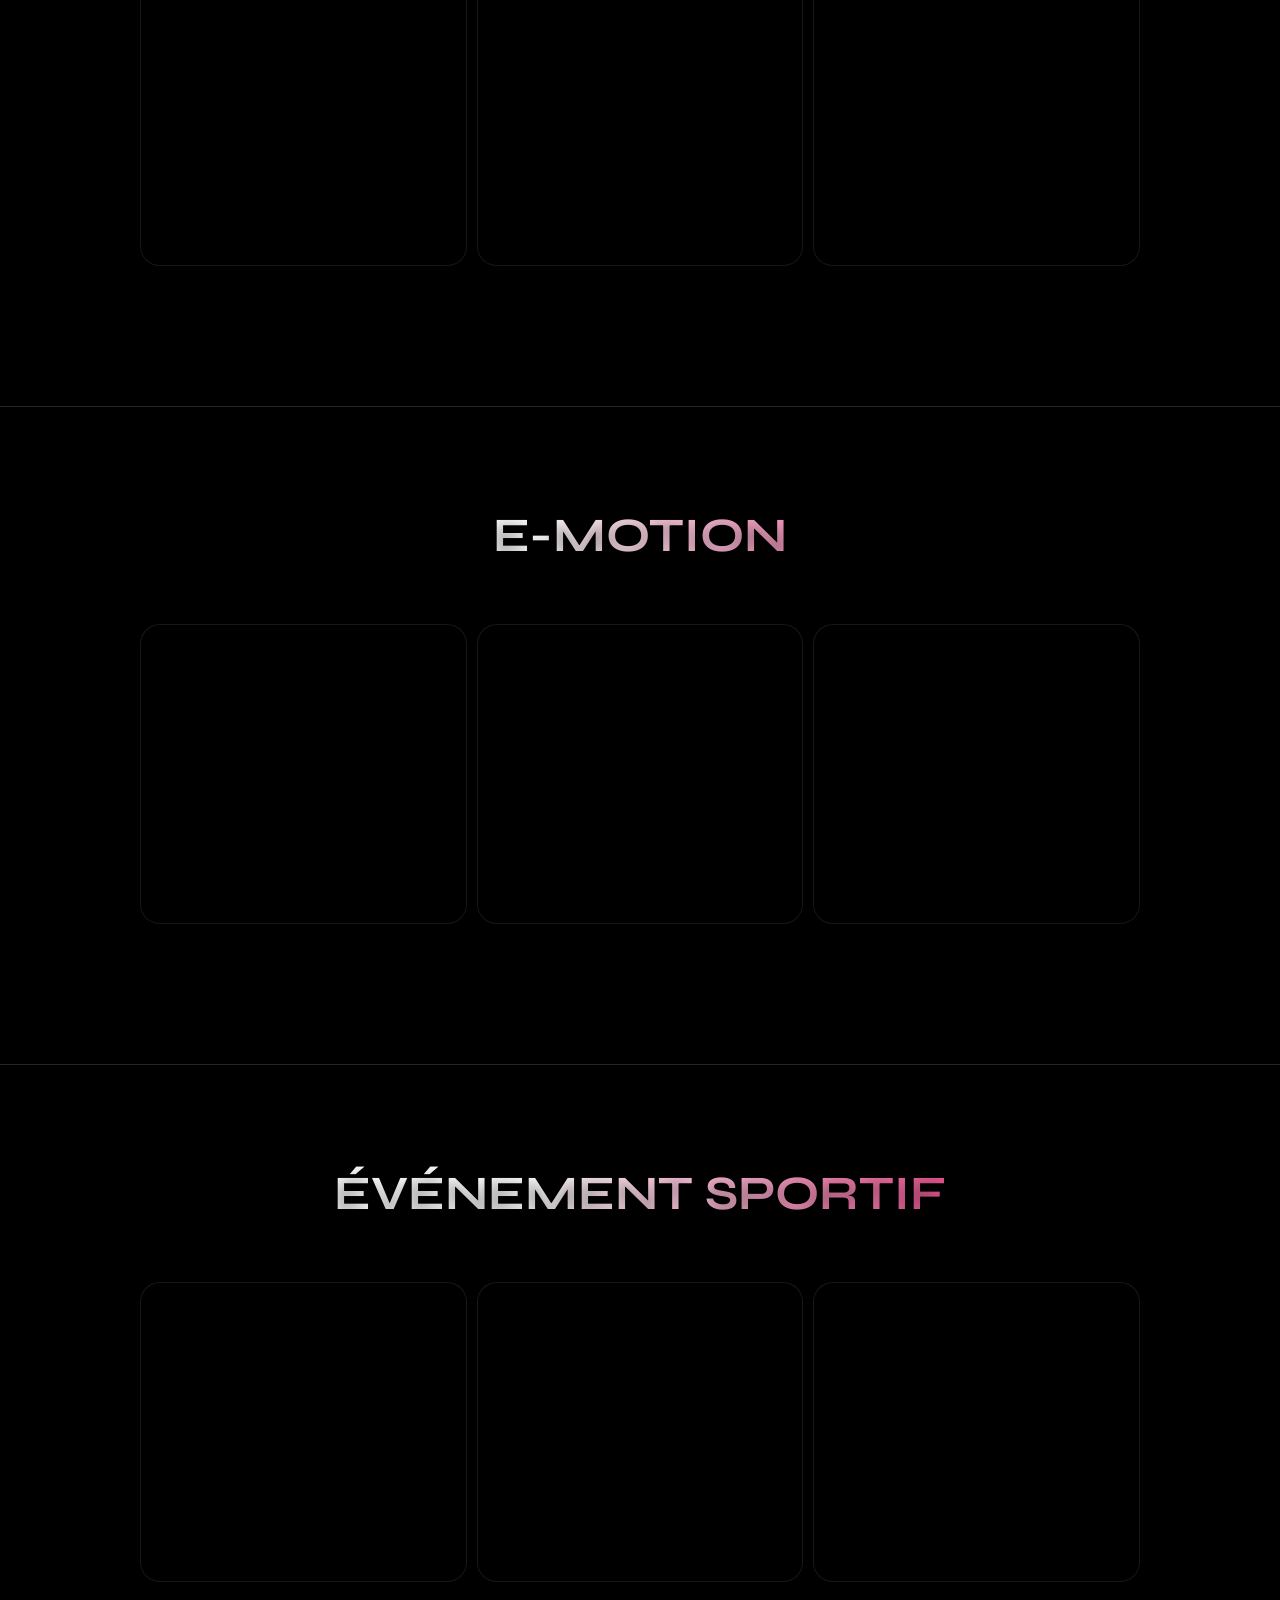
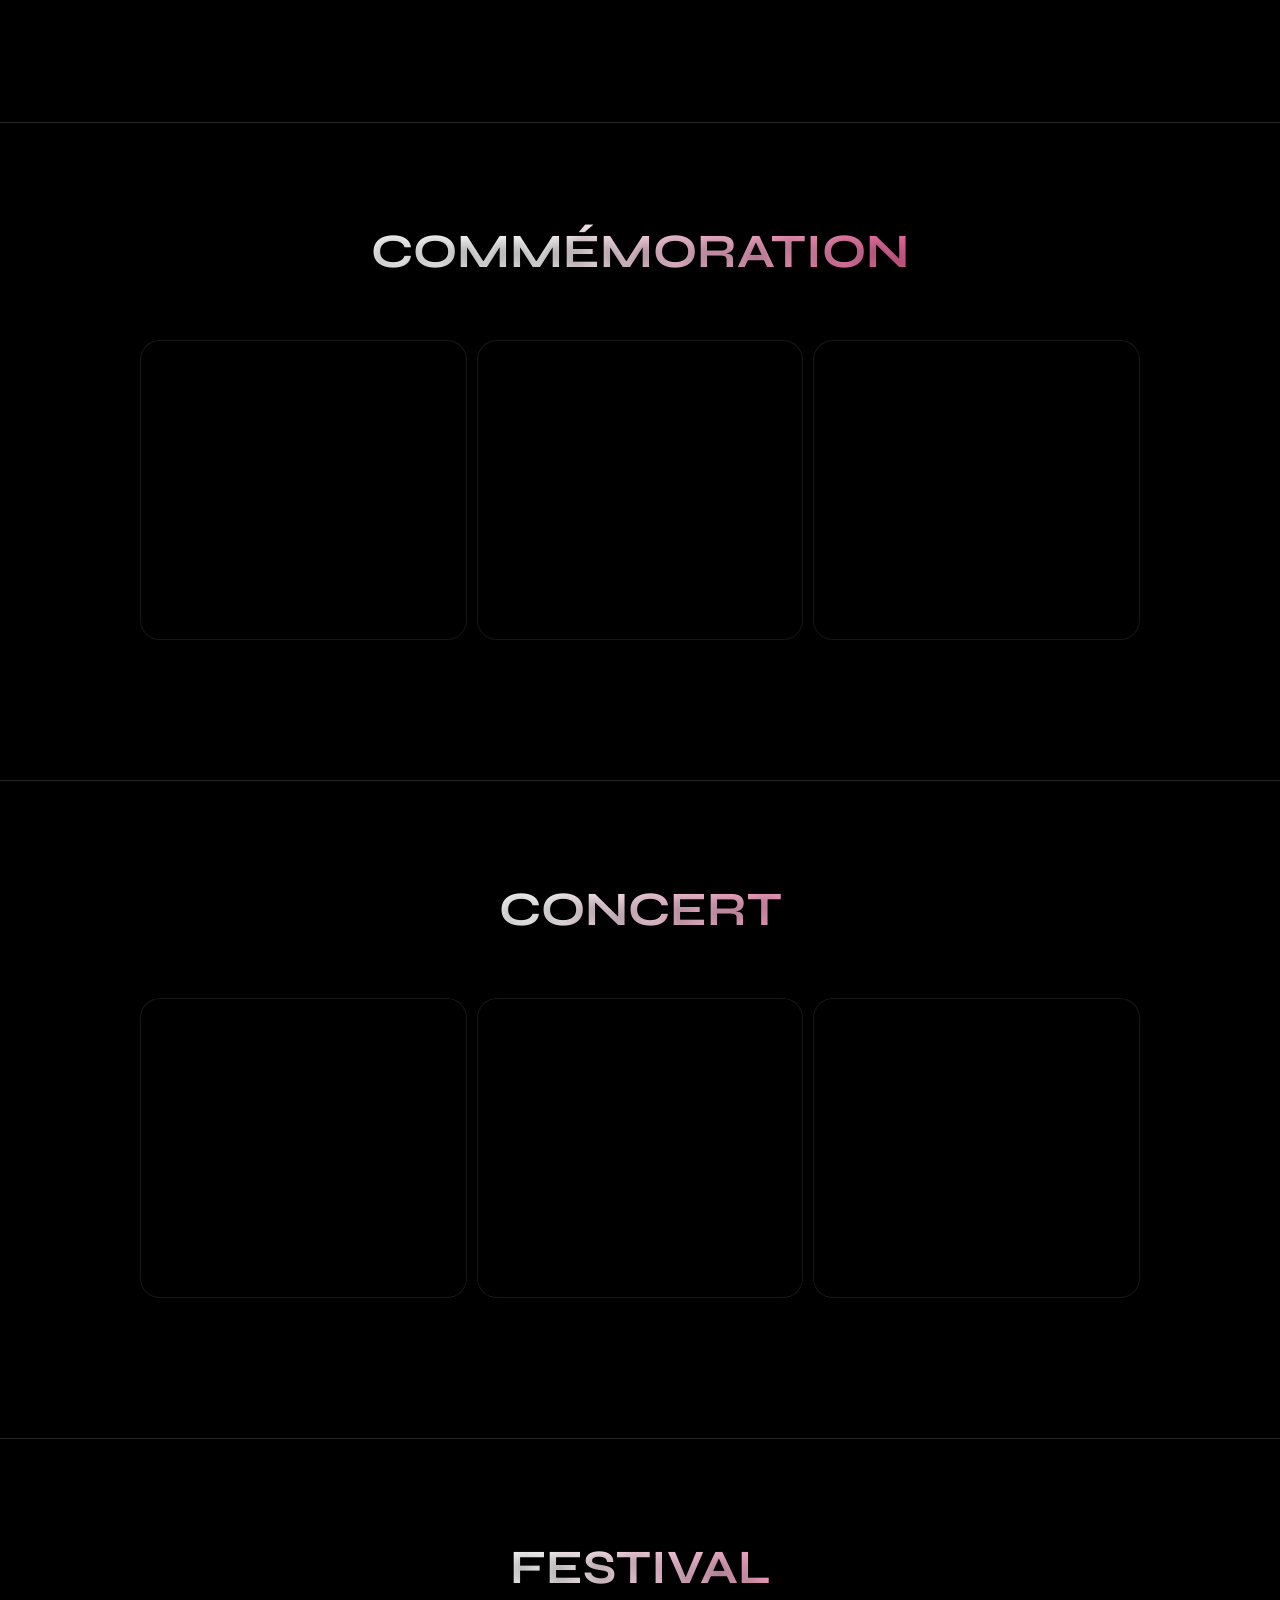
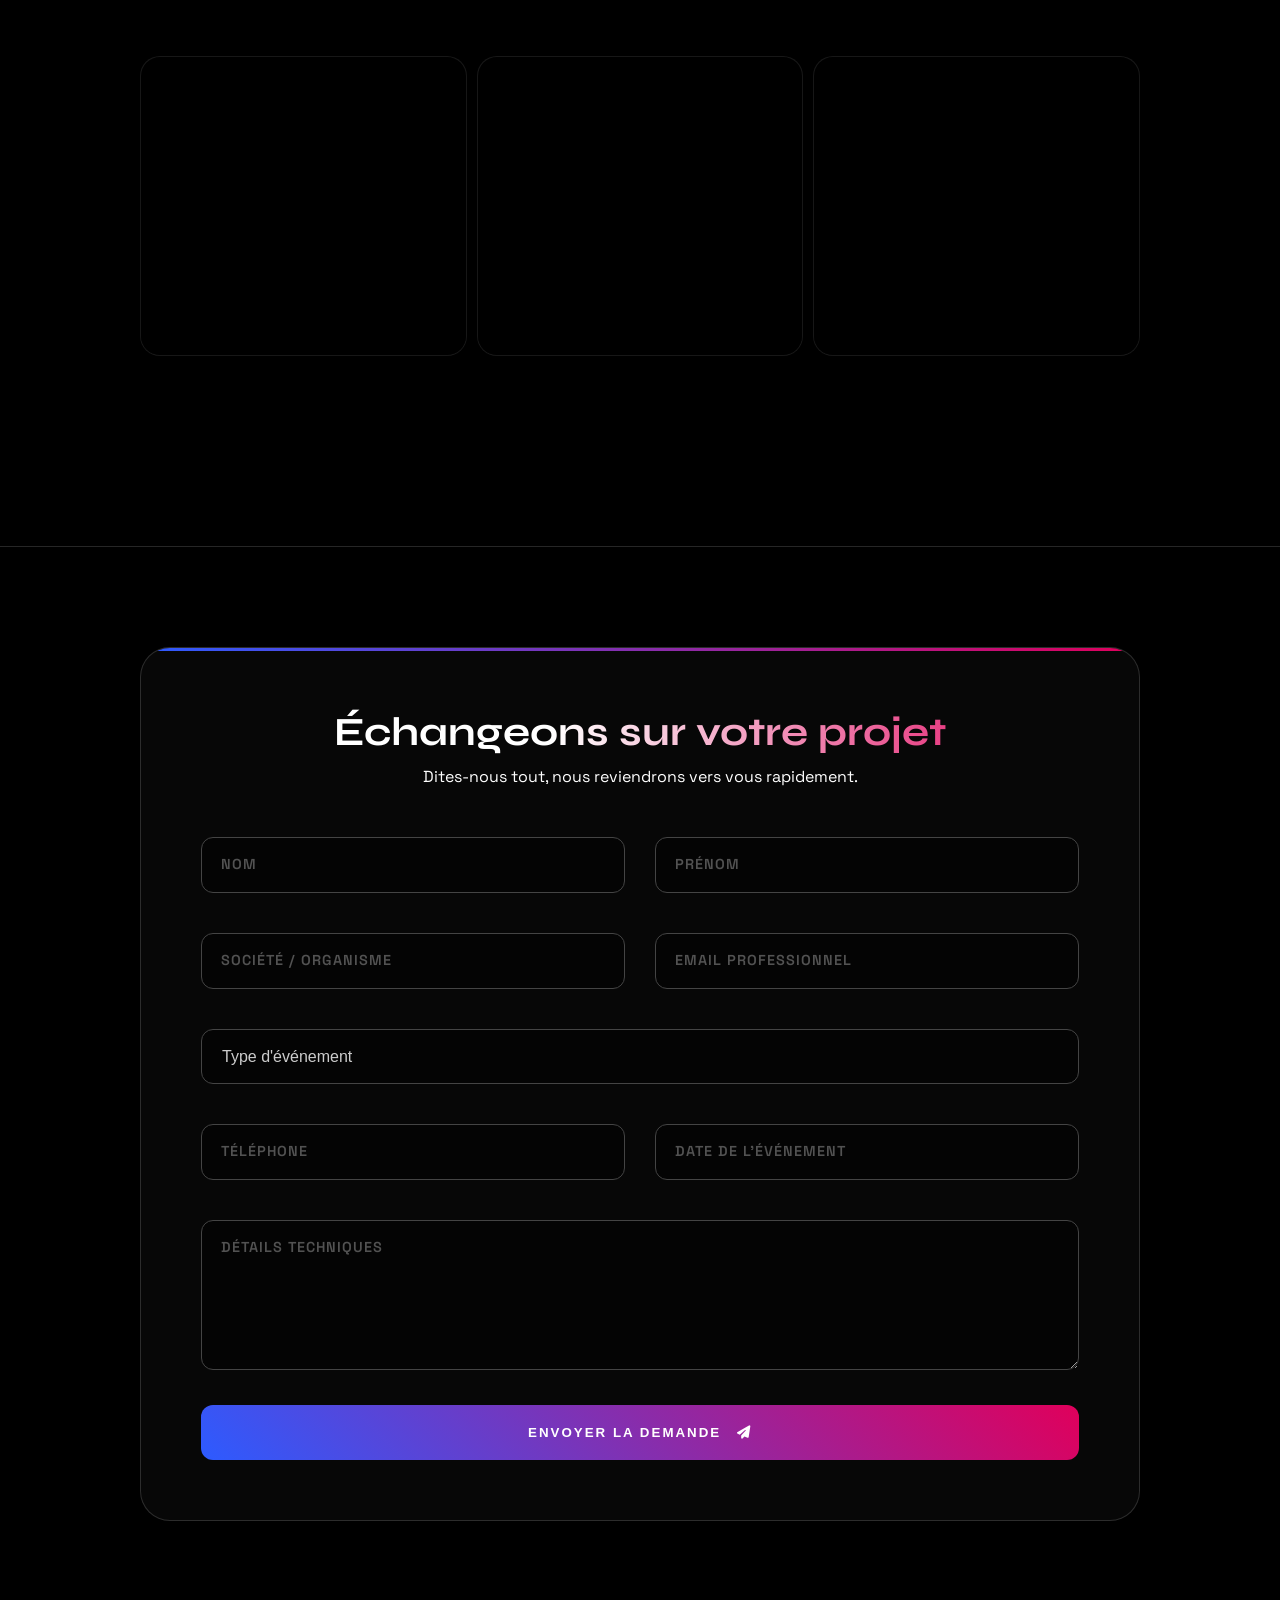
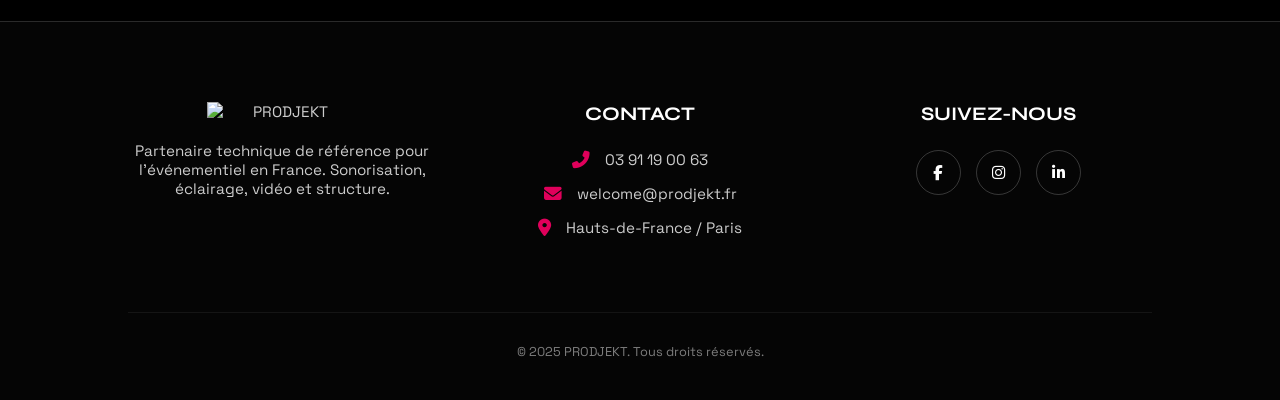
==== commit 17ece5a2: "index.html" ====
--- a/index.html
+++ b/index.html
@@ -19,7 +19,7 @@
             --text-muted: #cccccc;
             --glass: rgba(255, 255, 255, 0.05);
             --glass-border: rgba(255, 255, 255, 0.15);
-            --footer-bg: #050505; /* Fond opaque pour le footer */
+            --footer-bg: #050505;
             --card-bg: #0a0a0a;
         }
 
@@ -85,23 +85,9 @@
         .reveal.active { opacity: 1; transform: translateY(0); }
         .text-glow-anim { background: linear-gradient(to right, #ffffff 20%, #e0005b 50%, #2D5BFF 80%, #ffffff 100%); background-size: 200% auto; color: #fff; background-clip: text; -webkit-background-clip: text; -webkit-text-fill-color: transparent; animation: shine 5s linear infinite; }
 
-        /* --- SECTION INTRO & CAMION --- */
-        .intro-section { 
-            display: flex; flex-direction: column; 
-            background: rgba(255,255,255,0.02); 
-            border-bottom: 1px solid var(--glass-border); 
-            padding-top: 80px;
-            position: relative; 
-            overflow: hidden;
-        }
-
-        .intro-content-wrapper {
-            padding: 0 10%;
-            display: flex; flex-wrap: wrap; align-items: center; justify-content: space-between; gap: 60px;
-            z-index: 2;
-            margin-bottom: 40px;
-        }
-
+        /* SECTION INTRO */
+        .intro-section { display: flex; flex-direction: column; background: rgba(255,255,255,0.02); border-bottom: 1px solid var(--glass-border); padding-top: 80px; position: relative; overflow: hidden; }
+        .intro-content-wrapper { padding: 0 10%; display: flex; flex-wrap: wrap; align-items: center; justify-content: space-between; gap: 60px; z-index: 2; margin-bottom: 40px; }
         .intro-text { flex: 1; min-width: 300px; }
         .intro-text h2 { font-family: 'Syne'; font-size: 2.5rem; margin-bottom: 20px; line-height: 1.2; }
         .intro-text p { color: var(--text-muted); font-size: 1.1rem; line-height: 1.6; margin-bottom: 15px; }
@@ -111,13 +97,7 @@
         .sticker-30ans { width: 220px; height: auto; transition: transform 0.1s ease-out, filter 0.3s ease; filter: drop-shadow(0 0 15px rgba(224, 0, 91, 0.3)); will-change: transform; }
         
         /* CAMION */
-        .truck-track-container {
-            position: relative; 
-            width: 100%; 
-            height: 90px; 
-            z-index: 1; 
-            margin-top: auto; /* Pousse le camion en bas */
-        }
+        .truck-track-container { position: relative; width: 100%; height: 90px; z-index: 1; margin-top: auto; pointer-events: none; }
         .moving-truck { height: 65px; width: auto; position: absolute; left: -300px; bottom: 15px; filter: drop-shadow(0 5px 5px rgba(0,0,0,0.5)); transition: all 0.3s; cursor: pointer; pointer-events: auto; animation: driveAcross 18s linear infinite; }
         @keyframes driveAcross { 0% { transform: translateX(0); left: -300px; } 100% { transform: translateX(0); left: 100vw; } }
         .moving-truck:hover { animation-play-state: paused; filter: drop-shadow(0 0 25px rgba(224, 0, 91, 0.8)); transform: scale(1.05); }
@@ -138,19 +118,9 @@
         .bento-grid { display: grid; grid-template-columns: repeat(auto-fit, minmax(300px, 1fr)); gap: 20px; }
         
         /* COMETE ET CARTES */
-        .card { 
-            background: transparent; border-radius: 20px; padding: 30px; transition: 0.4s; 
-            position: relative; overflow: hidden; display: flex; flex-direction: column; justify-content: space-between; 
-            height: 300px; min-width: 0; cursor: pointer; z-index: 1; border: 1px solid rgba(255,255,255,0.1);
-        }
-        /* Masque intérieur opaque */
+        .card { background: transparent; border-radius: 20px; padding: 30px; transition: 0.4s; position: relative; overflow: hidden; display: flex; flex-direction: column; justify-content: space-between; height: 300px; min-width: 0; cursor: pointer; z-index: 1; border: 1px solid rgba(255,255,255,0.1); }
         .card::after { content: ""; position: absolute; inset: 2px; background: var(--card-bg); border-radius: 18px; z-index: -1; }
-        /* Lumière */
-        .card::before {
-            content: ""; position: absolute; top: 50%; left: 50%; width: 200%; height: 200%;
-            background: conic-gradient(transparent 270deg, #ffffff 360deg);
-            transform: translate(-50%, -50%); z-index: -2; opacity: 0; pointer-events: none;
-        }
+        .card::before { content: ""; position: absolute; top: 50%; left: 50%; width: 200%; height: 200%; background: conic-gradient(transparent 270deg, #ffffff 360deg); transform: translate(-50%, -50%); z-index: -2; opacity: 0; pointer-events: none; }
         .card:hover { border-color: transparent; transform: translateY(-5px); }
         .card:hover::before { opacity: 1; animation: rotateBorder 8s linear infinite; }
         @keyframes rotateBorder { from { transform: translate(-50%, -50%) rotate(0deg); } to { transform: translate(-50%, -50%) rotate(360deg); } }
@@ -158,11 +128,15 @@
         .card-content { position: relative; z-index: 2; }
         .card-icon { font-size: 2rem; margin-bottom: 15px; color: white; transition: 0.3s;}
         .card:hover .card-icon { color: var(--accent); transform: scale(1.1); }
-        .card h3 { font-size: 1.3rem; margin-bottom: 10px; font-family: 'Syne', sans-serif; text-transform: uppercase; word-wrap: break-word; overflow-wrap: anywhere; hyphens: auto; line-height: 1.3; }
+        
+        /* TITRES */
+        .card h3 { font-size: 1.3rem; margin-bottom: 10px; font-family: 'Syne', sans-serif; text-transform: uppercase; word-wrap: break-word; overflow-wrap: anywhere; hyphens: auto; }
         .card p { color: var(--text-muted); font-size: 0.9rem; line-height: 1.5; }
         .card-link { margin-top: auto; color: white; font-weight: 700; display: flex; align-items: center; gap: 10px; font-size: 0.9rem; position: relative; z-index: 2; transition: 0.3s; }
         .card:hover .card-link { color: var(--primary); }
         .card:hover .card-link i { transform: translateX(5px); }
+        
+        /* CÉSURE MOBILE (CACHÉE PAR DÉFAUT) */
         .mobile-break { display: none; }
 
         /* --- DETAILS CENTRÉS --- */
@@ -184,7 +158,7 @@
         #img-lightbox.active { display: flex; }
         #lightbox-img { max-width: 90vw; max-height: 90vh; border: 2px solid var(--accent); border-radius: 10px; }
 
-        /* FORMULAIRE */
+        /* --- FORMULAIRE --- */
         .contact-section { padding: 100px 5%; display: flex; justify-content: center; align-items: center; position: relative; border-top: 1px solid var(--glass-border); margin-top: 50px;}
         .glass-form-container { width: 100%; max-width: 1000px; background: rgba(10, 10, 10, 0.7); border: 1px solid var(--glass-border); border-radius: 30px; padding: 60px; position: relative; overflow: hidden; box-shadow: 0 20px 80px rgba(0,0,0,0.8); backdrop-filter: blur(30px); }
         .glass-form-container::before { content: ''; position: absolute; top: 0; left: 0; width: 100%; height: 3px; background: linear-gradient(90deg, var(--primary), var(--accent)); }
@@ -193,8 +167,17 @@
         .form-grid { display: grid; grid-template-columns: 1fr 1fr; gap: 30px; }
         .full-width { grid-column: span 2; }
         .input-group { position: relative; margin-bottom: 10px; }
-        .input-field { width: 100%; background: rgba(0,0,0,0.4); border: 1px solid #444; padding: 18px 20px; border-radius: 12px; color: white; font-size: 1rem; transition: 0.3s; z-index: 10; position: relative; }
-        input[type="date"]::-webkit-calendar-picker-indicator { filter: invert(1); cursor: pointer; }
+        
+        /* INPUTS ET LABELS */
+        .input-field { 
+            width: 100%; background: rgba(0,0,0,0.4); border: 1px solid #444; padding: 18px 20px; border-radius: 12px; color: white; font-size: 1rem; transition: 0.3s; 
+            z-index: 50; /* Z-INDEX ELEVÉ POUR MOBILE */
+            position: relative; 
+        }
+        
+        /* ICONE CALENDRIER EN BLANC */
+        input[type="date"]::-webkit-calendar-picker-indicator { filter: invert(1); cursor: pointer; z-index: 51; }
+        
         .input-field:focus { border-color: var(--accent); background: rgba(224,0,91,0.05); box-shadow: 0 0 15px rgba(224,0,91,0.2); }
         .input-label { position: absolute; left: 20px; top: 18px; color: #888; pointer-events: none; transition: 0.3s; font-size: 0.9rem; text-transform: uppercase; font-weight: 600; letter-spacing: 1px; }
         .input-field:focus ~ .input-label, .input-field:not(:placeholder-shown) ~ .input-label { top: -12px; left: 10px; font-size: 0.75rem; color: var(--accent); background: #000; padding: 0 5px; border-radius: 3px; }
@@ -212,6 +195,7 @@
         .contact-list li { display: flex; align-items: center; justify-content: center; gap: 15px; margin-bottom: 15px; }
         .contact-list li i { color: var(--accent); font-size: 1.1rem; }
         .contact-list li a { color: var(--text-muted); transition: 0.3s; }
+        .contact-list li a:hover { color: white; padding-left: 5px; }
         .social-links { display: flex; gap: 15px; justify-content: center; }
         .social-btn { width: 45px; height: 45px; border-radius: 50%; border: 1px solid rgba(255,255,255,0.2); display: flex; align-items: center; justify-content: center; color: white; transition: 0.3s; }
         .social-btn:hover { background: var(--accent); border-color: var(--accent); transform: translateY(-3px); }
@@ -233,9 +217,10 @@
             .section-padding { padding: 60px 5%; }
             .bento-grid { grid-template-columns: 1fr; gap: 20px; }
             
+            /* CORRECTIF COMMEMORATION MOBILE : Hauteur auto + Césure */
             .card { height: auto !important; min-height: 260px; padding: 20px; }
             .card h3 { font-size: 1.1rem; white-space: normal; }
-            .mobile-break { display: block; } /* FORCE LA CÉSURE */
+            .mobile-break { display: block; } /* Active le saut de ligne */
             
             .form-grid, .feature-list, .footer-grid { grid-template-columns: 1fr; }
             .full-width { grid-column: span 1; }
@@ -243,9 +228,12 @@
             .tech-gallery { flex-direction: column; height: 600px; } 
             .tech-item:hover { flex: 2; }
             
+            /* Désactiver curseur et effet comète sur mobile */
             .cursor-dot, .cursor-outline { display: none; }
-            body { cursor: auto; }
             .card:hover::before { animation: none; opacity: 0; }
+            
+            /* FORCER LE CLIC SUR LES INPUTS MOBILE */
+            body, a, button, input, select, textarea { cursor: auto !important; }
         }
     </style>
 </head>
@@ -271,7 +259,10 @@
 
     <section class="hero">
         <div class="hero-video-wrapper"><video autoplay muted loop playsinline><source src="https://www.prodjekt.fr/wp-content/uploads/2025/06/La-Garden-Fairway-720p.mp4" type="video/mp4"></video><div class="hero-video-overlay-specific"></div></div>
-        <div class="hero-content reveal"><h1>Partenaire technique des <br><span class="gradient-text">créateurs d’événements audacieux</span></h1><p class="shimmer-text">Son . Lumière . Vidéo . Structure</p></div>
+        <div class="hero-content reveal">
+            <h1>Partenaire technique des <br><span class="gradient-text">créateurs d’événements audacieux</span></h1>
+            <p class="shimmer-text">Son . Lumière . Vidéo . Structure</p>
+        </div>
         <div class="scroll-indicator"><i class="fas fa-chevron-down" style="color: white;"></i></div>
     </section>
 
@@ -281,7 +272,9 @@
             <p>Adossés à la logistique de notre plateforme <a href="https://7rental.fr/" target="_blank" class="brand-highlight-link">7Rental (SLS Group)</a>, nous vous accompagnons avec des moyens à la hauteur de vos ambitions.</p></div>
             <div class="sticker-wrapper"><img src="https://www.prodjekt.fr/wp-content/uploads/2025/11/Firefly_GPT_sticker-holographique-avec-texte-30-ans-dexperience-.-Fond-transparent-822982.png" alt="30 ans" class="sticker-30ans"></div>
         </div>
-        <div class="truck-track-container"><img src="https://www.prodjekt.fr/wp-content/uploads/2025/11/Camion-7Rental-profil.png" alt="Camion 7Rental" class="moving-truck" onclick="window.open('https://7rental.fr/', '_blank')"></div>
+        <div class="truck-track-container">
+             <img src="https://www.prodjekt.fr/wp-content/uploads/2025/11/Camion-7Rental-profil.png" alt="Camion 7Rental" class="moving-truck" onclick="window.open('https://7rental.fr/', '_blank')">
+        </div>
     </section>
 
     <section class="trust-section reveal">
@@ -301,7 +294,9 @@
             <div class="card reveal" onclick="location.href='#defile'"><div class="card-content"><i class="fas fa-star card-icon"></i><h3>Défilé de mode</h3><p>Catwalk & Light design.</p></div><a href="#defile" class="card-link">En savoir plus <i class="fas fa-arrow-right"></i></a></div>
             <div class="card reveal" onclick="location.href='#emotion'"><div class="card-content"><i class="fas fa-wifi card-icon"></i><h3>E-motion</h3><p>Digital & Streaming.</p></div><a href="#emotion" class="card-link">En savoir plus <i class="fas fa-arrow-right"></i></a></div>
             <div class="card reveal" onclick="location.href='#sport'"><div class="card-content"><i class="fas fa-trophy card-icon"></i><h3>Evénement sportif</h3><p>Technique Outdoor.</p></div><a href="#sport" class="card-link">En savoir plus <i class="fas fa-arrow-right"></i></a></div>
+            
             <div class="card reveal" onclick="location.href='#commemoration'"><div class="card-content"><i class="fas fa-monument card-icon"></i><h3>COMMÉMO<br class="mobile-break">RATION</h3><p>Solennité & Patrimoine.</p></div><a href="#commemoration" class="card-link">En savoir plus <i class="fas fa-arrow-right"></i></a></div>
+            
             <div class="card reveal" onclick="location.href='#concert'"><div class="card-content"><i class="fas fa-guitar card-icon"></i><h3>Concert</h3><p>Live, Son & Lumière.</p></div><a href="#concert" class="card-link">En savoir plus <i class="fas fa-arrow-right"></i></a></div>
             <div class="card reveal" onclick="location.href='#festival'"><div class="card-content"><i class="fas fa-ticket-alt card-icon"></i><h3>Festival</h3><p>Solutions XXL.</p></div><a href="#festival" class="card-link">En savoir plus <i class="fas fa-arrow-right"></i></a></div>
             <div class="card reveal" onclick="location.href='cle-en-main.html'"><div class="card-content"><i class="fas fa-key card-icon"></i><h3>Clé en main</h3><p>Gestion A à Z.</p></div><a href="cle-en-main.html" class="card-link">En savoir plus <i class="fas fa-arrow-right"></i></a></div>
@@ -309,7 +304,8 @@
     </section>
 
     <section id="entreprise" class="expertise-detail-section section-padding reveal"><h2 class="grid-title text-glow-anim">ÉVÉNEMENT ENTREPRISE</h2><div class="detail-content"><p class="lead-text">Transformez vos enjeux stratégiques en expériences mémorables.</p><div class="detail-text"><p>Parce que chaque prise de parole compte, nous concevons l'écrin technique qui donnera de la portée à votre message.</p><p>Nous intervenons sur tous les formats corporate avec une rigueur absolue.</p></div><ul class="feature-list"><li><i class="fas fa-check"></i> Vœux & Cérémonies</li><li><i class="fas fa-check"></i> Conventions & Séminaires</li><li><i class="fas fa-check"></i> Inaugurations</li><li><i class="fas fa-check"></i> Lancements de produits</li></ul><div class="tech-gallery"><div class="tech-item" style="background-image: url('https://www.prodjekt.fr/wp-content/uploads/2025/11/IMG_49293.jpg');" onclick="openLightbox('https://www.prodjekt.fr/wp-content/uploads/2025/11/IMG_49293.jpg')"></div><div class="tech-item" style="background-image: url('https://www.prodjekt.fr/wp-content/uploads/2025/11/IMG_4088.jpg');" onclick="openLightbox('https://www.prodjekt.fr/wp-content/uploads/2025/11/IMG_4088.jpg')"></div><div class="tech-item" style="background-image: url('https://www.prodjekt.fr/wp-content/uploads/2025/11/490860147_1218506650285133_5487751675451188613_n.jpg');" onclick="openLightbox('https://www.prodjekt.fr/wp-content/uploads/2025/11/490860147_1218506650285133_5487751675451188613_n.jpg')"></div></div><div style="margin-top: 40px;"><a href="#contact" class="cta-btn">Échangeons sur votre projet</a></div></div></section>
-    <section id="mapping" class="expertise-detail-section section-padding reveal"><h2 class="grid-title text-glow-anim">MAPPING VIDÉO</h2><div class="detail-content"><div class="tech-gallery"><div class="tech-item" style="background-image: url('https://www.prodjekt.fr/wp-content/uploads/2025/11/489307705_1209387337863731_400210873256550553_n.jpg');" onclick="openLightbox('https://www.prodjekt.fr/wp-content/uploads/2025/11/489307705_1209387337863731_400210873256550553_n.jpg')"></div><div class="tech-item" style="background-image: url('https://www.prodjekt.fr/wp-content/uploads/2025/11/131662618_3640528619364317_888167611572323047_n.jpg');" onclick="openLightbox('https://www.prodjekt.fr/wp-content/uploads/2025/11/131662618_3640528619364317_888167611572323047_n.jpg')"></div><div class="tech-item" style="background-image: url('https://www.prodjekt.fr/wp-content/uploads/2025/11/A7I02467.jpg');" onclick="openLightbox('https://www.prodjekt.fr/wp-content/uploads/2025/11/A7I02467.jpg')"></div></div></div></section>
+    
+    <section id="mapping" class="expertise-detail-section section-padding reveal"><h2 class="grid-title text-glow-anim">MAPPING VIDÉO</h2><div class="detail-content"><div class="tech-gallery"><div class="tech-item" style="background-image: url('https://www.prodjekt.fr/wp-content/uploads/2024/01/IMG_7286.jpg');" onclick="openLightbox('https://www.prodjekt.fr/wp-content/uploads/2024/01/IMG_7286.jpg')"></div><div class="tech-item" style="background-image: url('https://www.prodjekt.fr/wp-content/uploads/2024/01/IMG_0986.jpg');" onclick="openLightbox('https://www.prodjekt.fr/wp-content/uploads/2024/01/IMG_0986.jpg')"></div><div class="tech-item" style="background-image: url('https://www.prodjekt.fr/wp-content/uploads/2024/01/IMG_0997.jpg');" onclick="openLightbox('https://www.prodjekt.fr/wp-content/uploads/2024/01/IMG_0997.jpg')"></div></div></div></section>
     <section id="defile" class="expertise-detail-section section-padding reveal"><h2 class="grid-title text-glow-anim">DÉFILÉ DE MODE</h2><div class="detail-content"><div class="tech-gallery"><div class="tech-item" style="background-image: url('https://www.prodjekt.fr/wp-content/uploads/2019/07/Miss-Arras-2014.jpg');" onclick="openLightbox('https://www.prodjekt.fr/wp-content/uploads/2019/07/Miss-Arras-2014.jpg')"></div><div class="tech-item" style="background-image: url('https://www.prodjekt.fr/wp-content/uploads/2019/07/Fashion-show-a-Arc-1950.jpg');" onclick="openLightbox('https://www.prodjekt.fr/wp-content/uploads/2019/07/Fashion-show-a-Arc-1950.jpg')"></div><div class="tech-item" style="background-image: url('https://www.prodjekt.fr/wp-content/uploads/2019/07/Defile-Gerard-Darel-et-Pablo-2018-2.jpg');" onclick="openLightbox('https://www.prodjekt.fr/wp-content/uploads/2019/07/Defile-Gerard-Darel-et-Pablo-2018-2.jpg')"></div></div></div></section>
     <section id="emotion" class="expertise-detail-section section-padding reveal"><h2 class="grid-title text-glow-anim">E-MOTION</h2><div class="detail-content"><div class="tech-gallery"><div class="tech-item" style="background-image: url('https://www.prodjekt.fr/wp-content/uploads/2019/07/Fun-Radio-Live-Montbeliard-2019.jpg');" onclick="openLightbox('https://www.prodjekt.fr/wp-content/uploads/2019/07/Fun-Radio-Live-Montbeliard-2019.jpg')"></div><div class="tech-item" style="background-image: url('https://www.prodjekt.fr/wp-content/uploads/2020/11/886.jpg');" onclick="openLightbox('https://www.prodjekt.fr/wp-content/uploads/2020/11/886.jpg')"></div><div class="tech-item" style="background-image: url('https://www.prodjekt.fr/wp-content/uploads/2025/11/IMG_4107.jpg');" onclick="openLightbox('https://www.prodjekt.fr/wp-content/uploads/2025/11/IMG_4107.jpg')"></div></div></div></section>
     <section id="sport" class="expertise-detail-section section-padding reveal"><h2 class="grid-title text-glow-anim">ÉVÉNEMENT SPORTIF</h2><div class="detail-content"><div class="tech-gallery"><div class="tech-item" style="background-image: url('https://www.prodjekt.fr/wp-content/uploads/2025/11/IMG_4638.jpg');" onclick="openLightbox('https://www.prodjekt.fr/wp-content/uploads/2025/11/IMG_4638.jpg')"></div><div class="tech-item" style="background-image: url('https://www.prodjekt.fr/wp-content/uploads/2019/07/WWE-Catch-2015-3.jpg');" onclick="openLightbox('https://www.prodjekt.fr/wp-content/uploads/2019/07/WWE-Catch-2015-3.jpg')"></div><div class="tech-item" style="background-image: url('https://www.prodjekt.fr/wp-content/uploads/2025/11/IMG_7891.jpg');" onclick="openLightbox('https://www.prodjekt.fr/wp-content/uploads/2025/11/IMG_7891.jpg')"></div></div></div></section>
@@ -319,15 +315,26 @@
 
     <section id="contact" class="contact-section reveal">
         <div class="glass-form-container">
-            <div class="form-header"><h2 class="text-glow-anim">Échangeons sur votre projet</h2><p>Dites-nous tout, nous reviendrons vers vous rapidement.</p></div>
+            <div class="form-header">
+                <h2 class="text-glow-anim">Échangeons sur votre projet</h2>
+                <p>Dites-nous tout, nous reviendrons vers vous rapidement.</p>
+            </div>
             <form action="https://formsubmit.co/communication@prodjekt.fr" method="POST">
-                <input type="text" name="_honey" style="display:none"><input type="hidden" name="_captcha" value="false">
+                <input type="text" name="_honey" style="display:none">
+                <input type="hidden" name="_captcha" value="false">
+
                 <div class="form-grid">
                     <div class="input-group"><input type="text" name="Nom" id="nom" class="input-field" placeholder=" " required><label for="nom" class="input-label">Nom</label></div>
                     <div class="input-group"><input type="text" name="Prenom" id="prenom" class="input-field" placeholder=" " required><label for="prenom" class="input-label">Prénom</label></div>
-                    <div class="input-group"><input type="text" name="Societe" id="societe" class="input-field" placeholder=" "><label for="societe" class="input-label">Société</label></div>
+                    <div class="input-group"><input type="text" name="Societe" id="societe" class="input-field" placeholder=" "><label for="societe" class="input-label">Société / Organisme</label></div>
                     <div class="input-group"><input type="email" name="Email" id="email" class="input-field" placeholder=" " required><label for="email" class="input-label">Email Professionnel</label></div>
-                    <div class="input-group full-width"><select name="Type_Evenement" id="type-event" class="input-field" required><option value="" disabled selected>Type d'événement</option><option value="Festival">Festival</option><option value="Concert">Concert</option><option value="Autre">Autre</option></select></div>
+                    
+                    <div class="input-group full-width">
+                        <select name="Type_Evenement" id="type-event" class="input-field" required>
+                            <option value="" disabled selected>Type d'événement</option><option value="Festival">Festival</option><option value="Concert">Concert</option><option value="Inauguration">Inauguration</option><option value="Sport">Evénement sportif</option><option value="Conférence">Conférence</option><option value="Anniversaire">Anniversaire</option><option value="Séminaire">Séminaire</option><option value="Voeux">Vœux</option><option value="Defile">Défilé de mode</option><option value="Autre">Autre</option>
+                        </select>
+                    </div>
+
                     <div class="input-group"><input type="tel" name="Telephone" id="tel" class="input-field" placeholder=" "><label for="tel" class="input-label">Téléphone</label></div>
                     <div class="input-group"><input type="text" name="Date" id="date" class="input-field" placeholder=" " onfocus="(this.type='date')" onblur="(this.type='text')"><label for="date" class="input-label">Date de l'événement</label></div>
                     <div class="input-group full-width"><textarea name="Message" id="message" class="input-field" placeholder=" " required></textarea><label for="message" class="input-label">Détails techniques</label></div>
@@ -339,33 +346,112 @@
 
     <footer>
         <div class="footer-grid">
-            <div class="footer-col"><img src="https://www.prodjekt.fr/wp-content/uploads/2025/11/Logo-Prodjekt-blanc.png" alt="PRODJEKT" class="footer-logo"><p>Partenaire technique de référence.</p></div>
-            <div class="footer-col"><h4>CONTACT</h4><ul class="contact-list"><li><i class="fas fa-phone-alt"></i> <a href="tel:0391190063">03 91 19 00 63</a></li><li><i class="fas fa-envelope"></i> <a href="mailto:welcome@prodjekt.fr">welcome@prodjekt.fr</a></li></ul></div>
-            <div class="footer-col"><h4>SUIVEZ-NOUS</h4><div class="social-links"><a href="https://www.facebook.com/prodjektevent/" target="_blank" class="social-btn"><i class="fab fa-facebook-f"></i></a><a href="https://www.instagram.com/prodjektevent/" target="_blank" class="social-btn"><i class="fab fa-instagram"></i></a><a href="https://fr.linkedin.com/company/prodjekt" target="_blank" class="social-btn"><i class="fab fa-linkedin-in"></i></a></div></div>
-        </div>
-        <div class="copyright">&copy; 2025 PRODJEKT. Tous droits réservés.</div>
+            <div class="footer-col">
+                <img src="https://www.prodjekt.fr/wp-content/uploads/2025/11/Logo-Prodjekt-blanc.png" alt="PRODJEKT" class="footer-logo">
+                <p>Partenaire technique de référence pour l'événementiel en France. Sonorisation, éclairage, vidéo et structure.</p>
+            </div>
+            <div class="footer-col">
+                <h4>CONTACT</h4>
+                <ul class="contact-list">
+                    <li><i class="fas fa-phone-alt"></i> <a href="tel:0391190063">03 91 19 00 63</a></li>
+                    <li><i class="fas fa-envelope"></i> <a href="mailto:welcome@prodjekt.fr">welcome@prodjekt.fr</a></li>
+                    <li><i class="fas fa-map-marker-alt"></i> Hauts-de-France / Paris</li>
+                </ul>
+            </div>
+            <div class="footer-col">
+                <h4>SUIVEZ-NOUS</h4>
+                <div class="social-links">
+                    <a href="https://www.facebook.com/prodjektevent/" target="_blank" class="social-btn"><i class="fab fa-facebook-f"></i></a>
+                    <a href="https://www.instagram.com/prodjektevent/" target="_blank" class="social-btn"><i class="fab fa-instagram"></i></a>
+                    <a href="https://fr.linkedin.com/company/prodjekt" target="_blank" class="social-btn"><i class="fab fa-linkedin-in"></i></a>
+                </div>
+            </div>
+        </div>
+        <div class="copyright">
+            &copy; 2025 PRODJEKT. Tous droits réservés.
+        </div>
     </footer>
 
-    <div id="img-lightbox" onclick="closeLightbox()"><img id="lightbox-img" src="" alt=""></div>
-
-    <script>
-        function toggleMenu(){document.getElementById('mobileMenu').classList.toggle('active');}
-        function reveal(){var e=document.querySelectorAll(".reveal");for(var t=0;t<e.length;t++){var r=window.innerHeight;e[t].getBoundingClientRect().top<r-150&&e[t].classList.add("active")}}window.addEventListener("scroll",reveal),reveal();
-        function openLightbox(src) { document.getElementById('lightbox-img').src = src; document.getElementById('img-lightbox').style.display = 'flex'; }
-        function closeLightbox() { document.getElementById('img-lightbox').style.display = 'none'; }
-
-        const cursorDot = document.querySelector('[data-cursor-dot]');
-        const cursorOutline = document.querySelector('[data-cursor-outline]');
-        window.addEventListener("mousemove", function (e) {
-            const posX = e.clientX; const posY = e.clientY;
-            cursorDot.style.left = `${posX}px`; cursorDot.style.top = `${posY}px`;
-            cursorOutline.animate({ left: `${posX}px`, top: `${posY}px` }, { duration: 500, fill: "forwards" });
+    <div id="img-lightbox" onclick="closeLightbox()">
+        <img id="lightbox-img" src="" alt="">
+    </div>
+
+<script>
+    function toggleMenu() {
+        const menu = document.getElementById('mobileMenu');
+        menu.classList.toggle('active');
+    }
+
+    /* STICKER 3D */
+    const wrapper = document.querySelector('.sticker-wrapper');
+    const sticker = document.querySelector('.sticker-30ans');
+    if(wrapper) {
+        wrapper.addEventListener('mousemove', (e) => {
+            const rect = wrapper.getBoundingClientRect();
+            const x = e.clientX - rect.left, y = e.clientY - rect.top, centerX = rect.width / 2, centerY = rect.height / 2;
+            const rotateX = -((y - centerY) / centerY) * 20, rotateY = ((x - centerX) / centerX) * 20;
+            sticker.style.transform = `perspective(1000px) rotateX(${rotateX}deg) rotateY(${rotateY}deg) scale(1.1)`;
         });
-        const interactiveElements = document.querySelectorAll('a, button, .card, select, input, textarea, .tech-item, .truck-mini');
-        interactiveElements.forEach(el => {
-            el.addEventListener('mouseenter', () => { document.body.classList.add('hovering'); });
-            el.addEventListener('mouseleave', () => { document.body.classList.remove('hovering'); });
+        wrapper.addEventListener('mouseleave', () => { sticker.style.transform = 'perspective(1000px) rotateX(0deg) rotateY(0deg) scale(1)'; });
+    }
+
+    /* SPOTLIGHT */
+    const cardsContainer = document.getElementById("cards-container");
+    const cards = document.querySelectorAll(".card");
+    if(cardsContainer) {
+        cardsContainer.onmousemove = e => {
+            for(const card of cards) {
+                const rect = card.getBoundingClientRect(), x = e.clientX - rect.left, y = e.clientY - rect.top;
+                card.style.setProperty("--mouse-x", `${x}px`); card.style.setProperty("--mouse-y", `${y}px`);
+            };
+        }
+    }
+
+    /* SCROLL REVEAL */
+    function reveal() {
+        var reveals = document.querySelectorAll(".reveal");
+        for (var i = 0; i < reveals.length; i++) {
+            var windowHeight = window.innerHeight;
+            var elementTop = reveals[i].getBoundingClientRect().top;
+            var elementVisible = 150;
+            if (elementTop < windowHeight - elementVisible) {
+                reveals[i].classList.add("active");
+            }
+        }
+    }
+    window.addEventListener("scroll", reveal);
+    reveal();
+    
+    /* LIGHTBOX LOGIC */
+    function openLightbox(src) {
+        document.getElementById('lightbox-img').src = src;
+        document.getElementById('img-lightbox').style.display = 'flex';
+    }
+    function closeLightbox() {
+        document.getElementById('img-lightbox').style.display = 'none';
+    }
+    document.querySelectorAll('.tech-item').forEach(item => {
+        item.addEventListener('click', function() {
+            let style = window.getComputedStyle(this).backgroundImage;
+            let src = style.slice(5, -2).replace(/"/g, "");
+            openLightbox(src);
         });
-    </script>
+    });
+    
+    // CURSEUR
+    const cursorDot = document.querySelector('[data-cursor-dot]');
+    const cursorOutline = document.querySelector('[data-cursor-outline]');
+    window.addEventListener("mousemove", function (e) {
+        const posX = e.clientX; const posY = e.clientY;
+        cursorDot.style.left = `${posX}px`; cursorDot.style.top = `${posY}px`;
+        cursorOutline.animate({ left: `${posX}px`, top: `${posY}px` }, { duration: 500, fill: "forwards" });
+    });
+    const interactiveElements = document.querySelectorAll('a, button, .card, .sticker-wrapper, select, input, textarea, .tech-item, .truck-mini');
+    interactiveElements.forEach(el => {
+        el.addEventListener('mouseenter', () => { document.body.classList.add('hovering'); });
+        el.addEventListener('mouseleave', () => { document.body.classList.remove('hovering'); });
+    });
+</script>
+
 </body>
 </html>
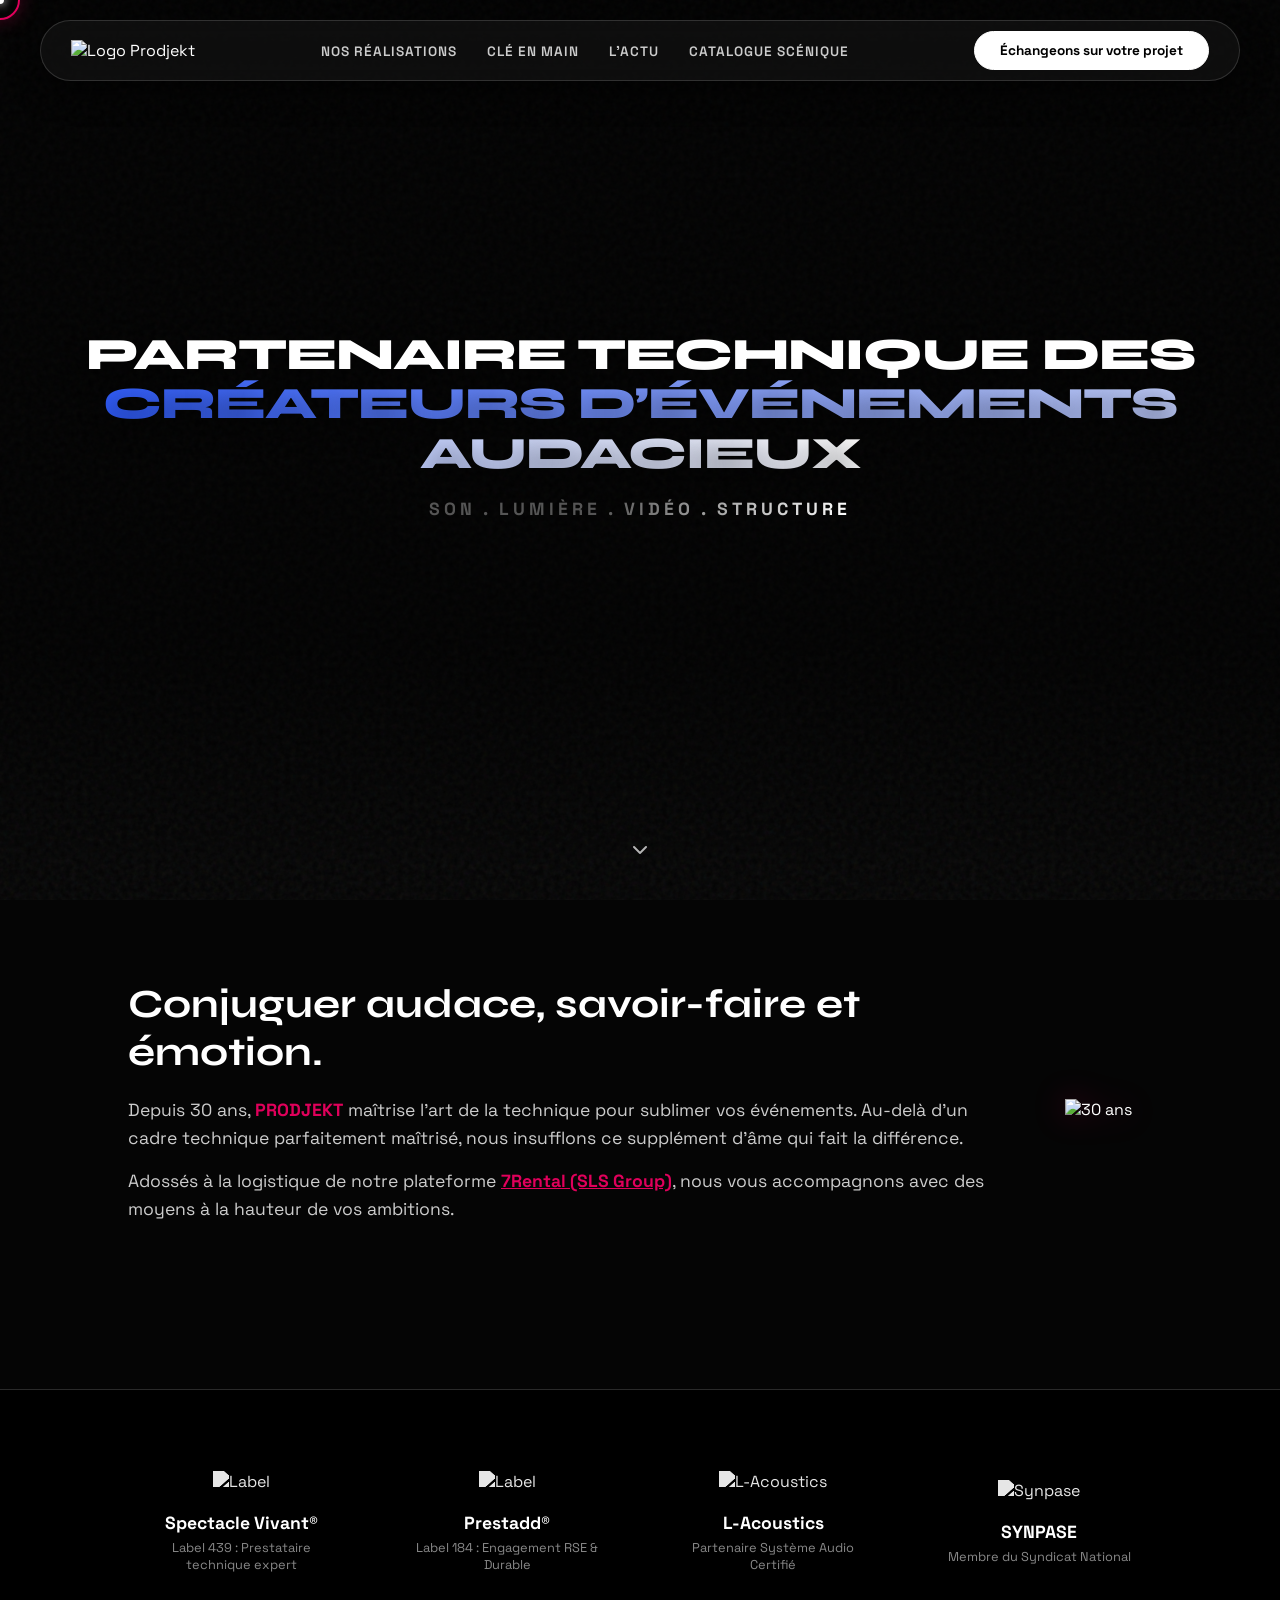
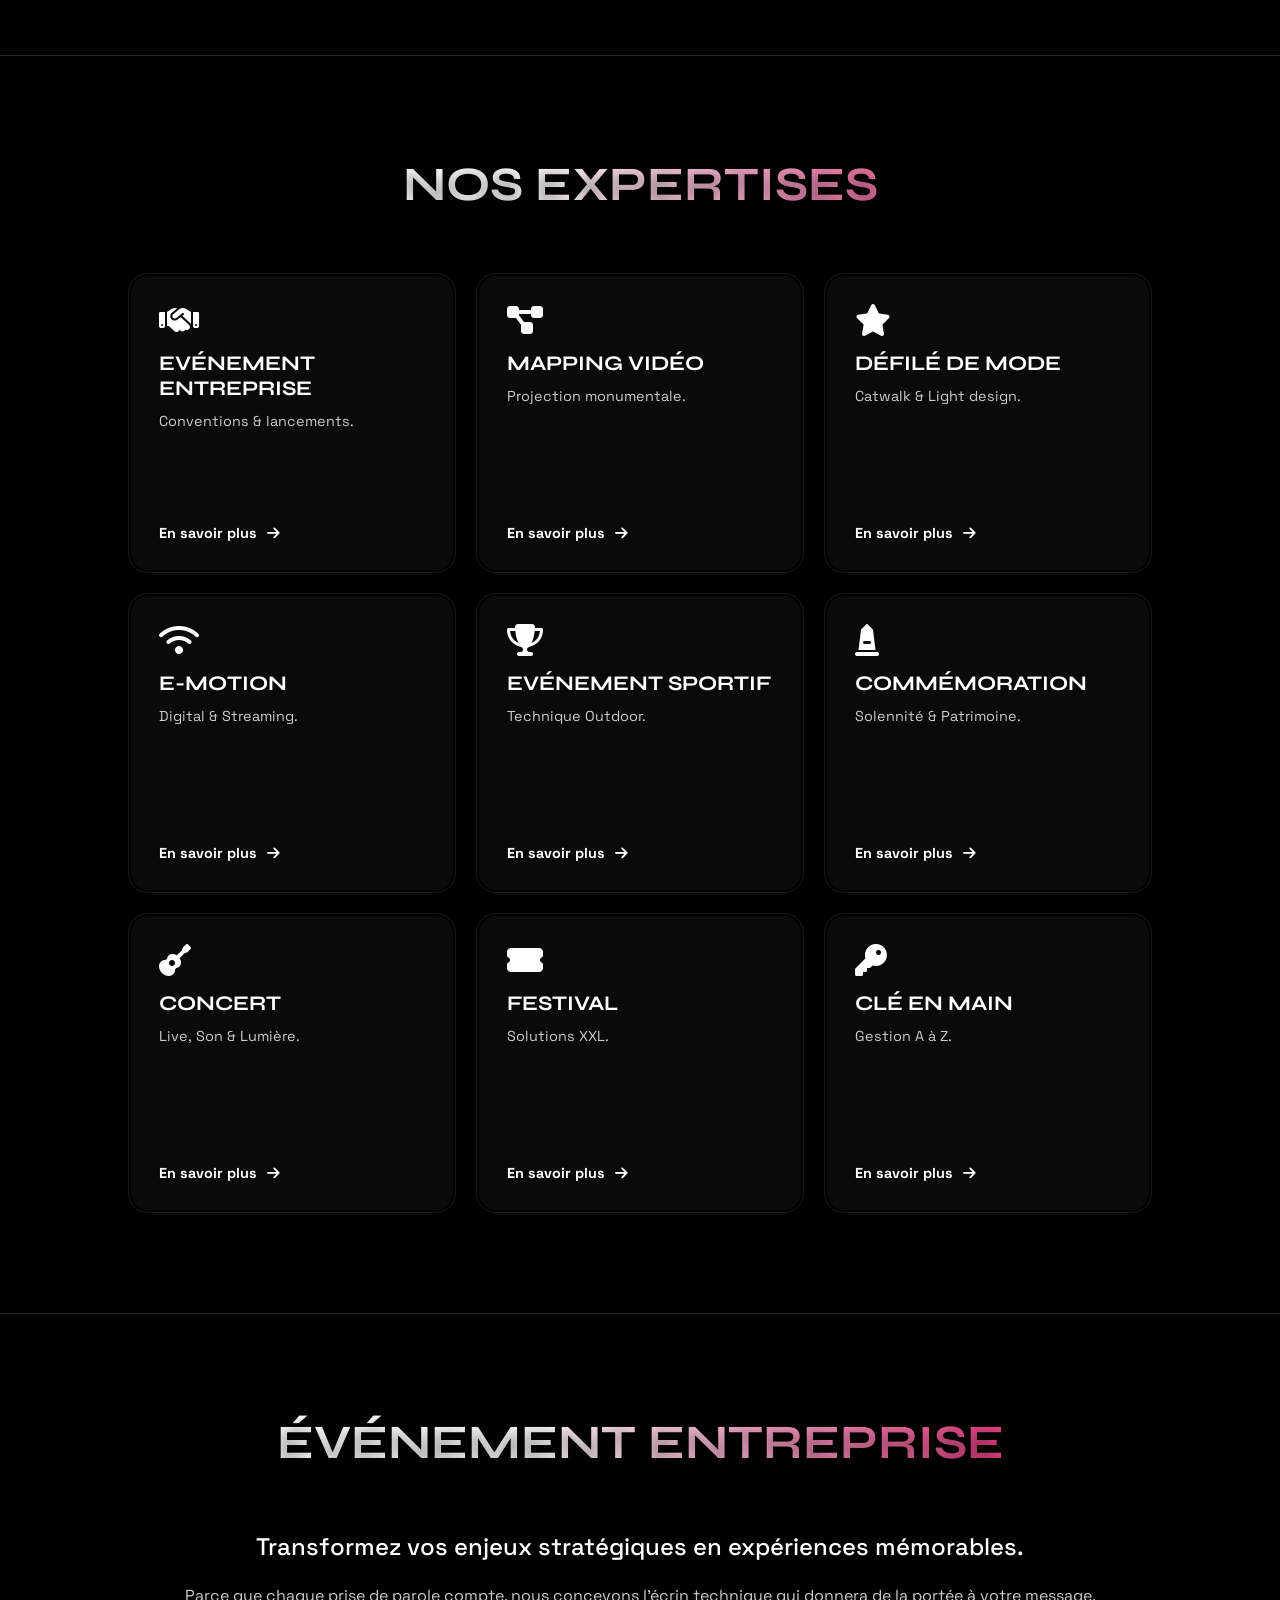
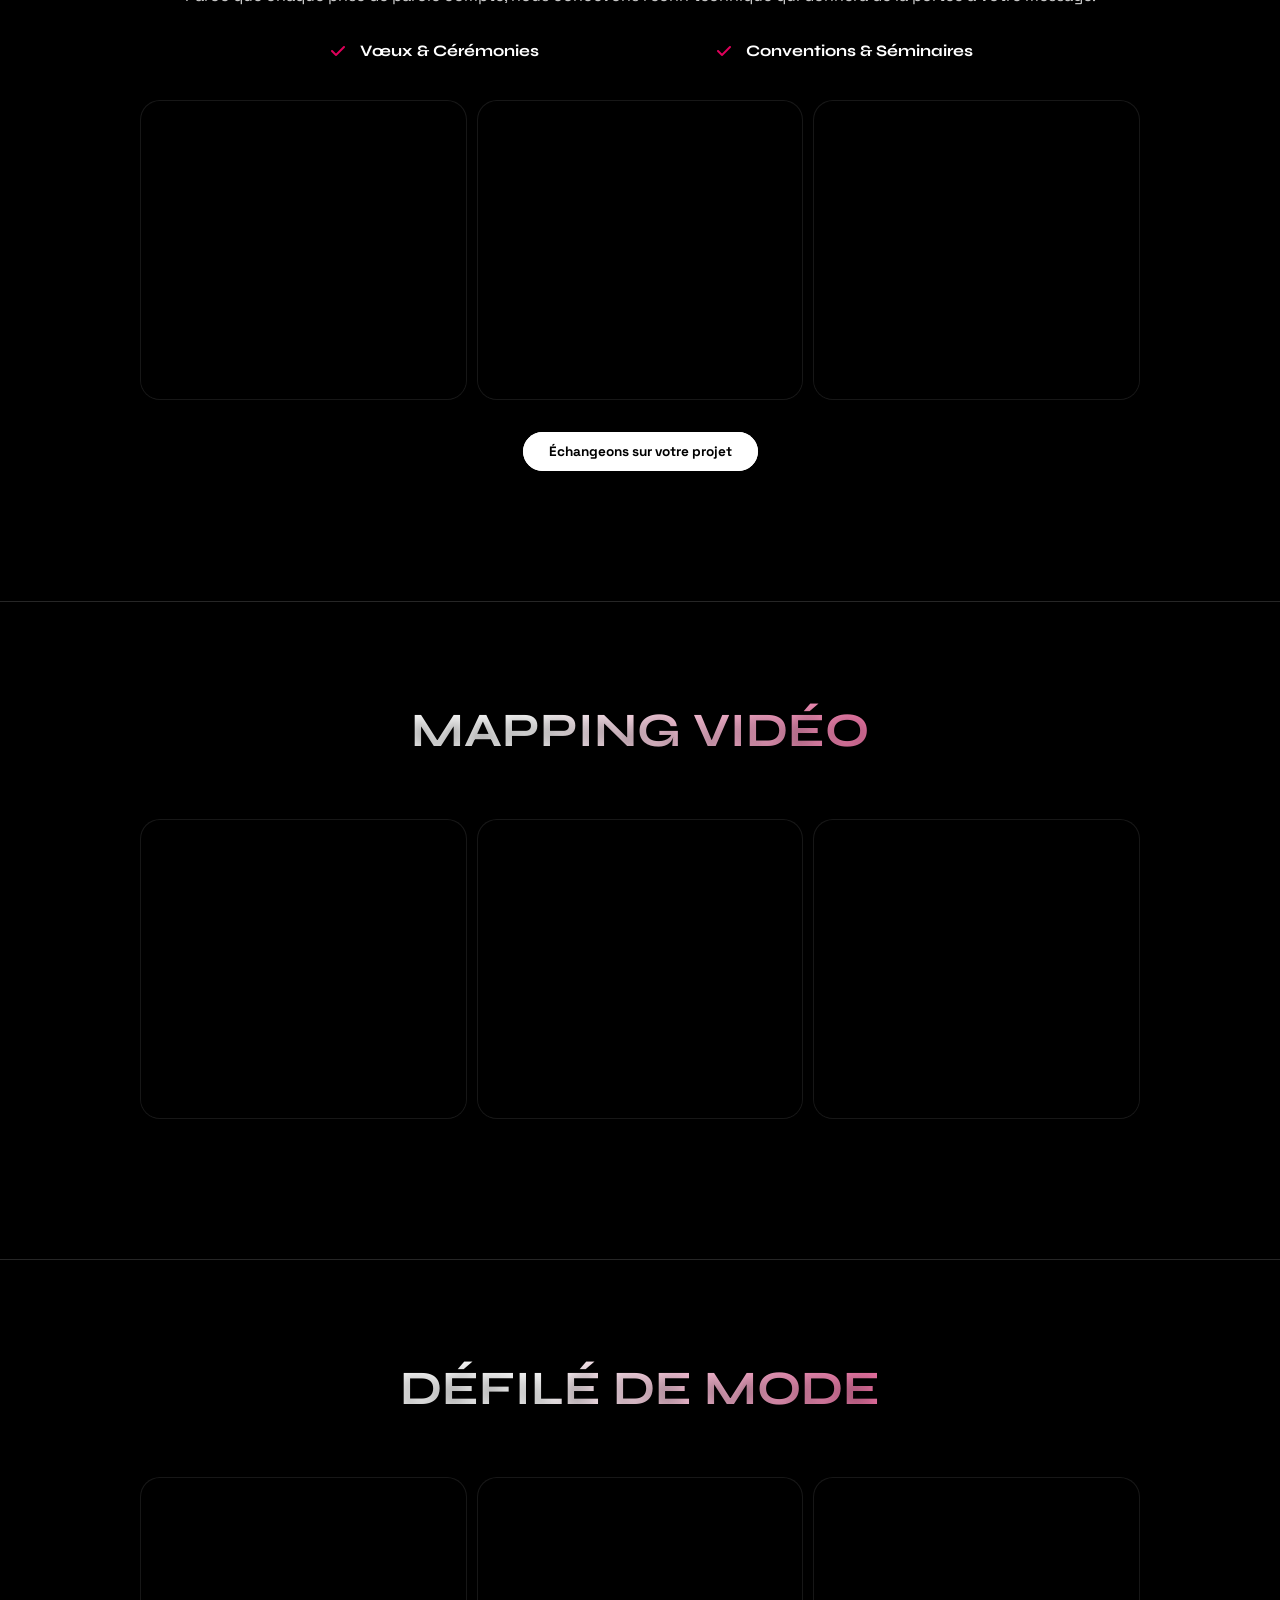
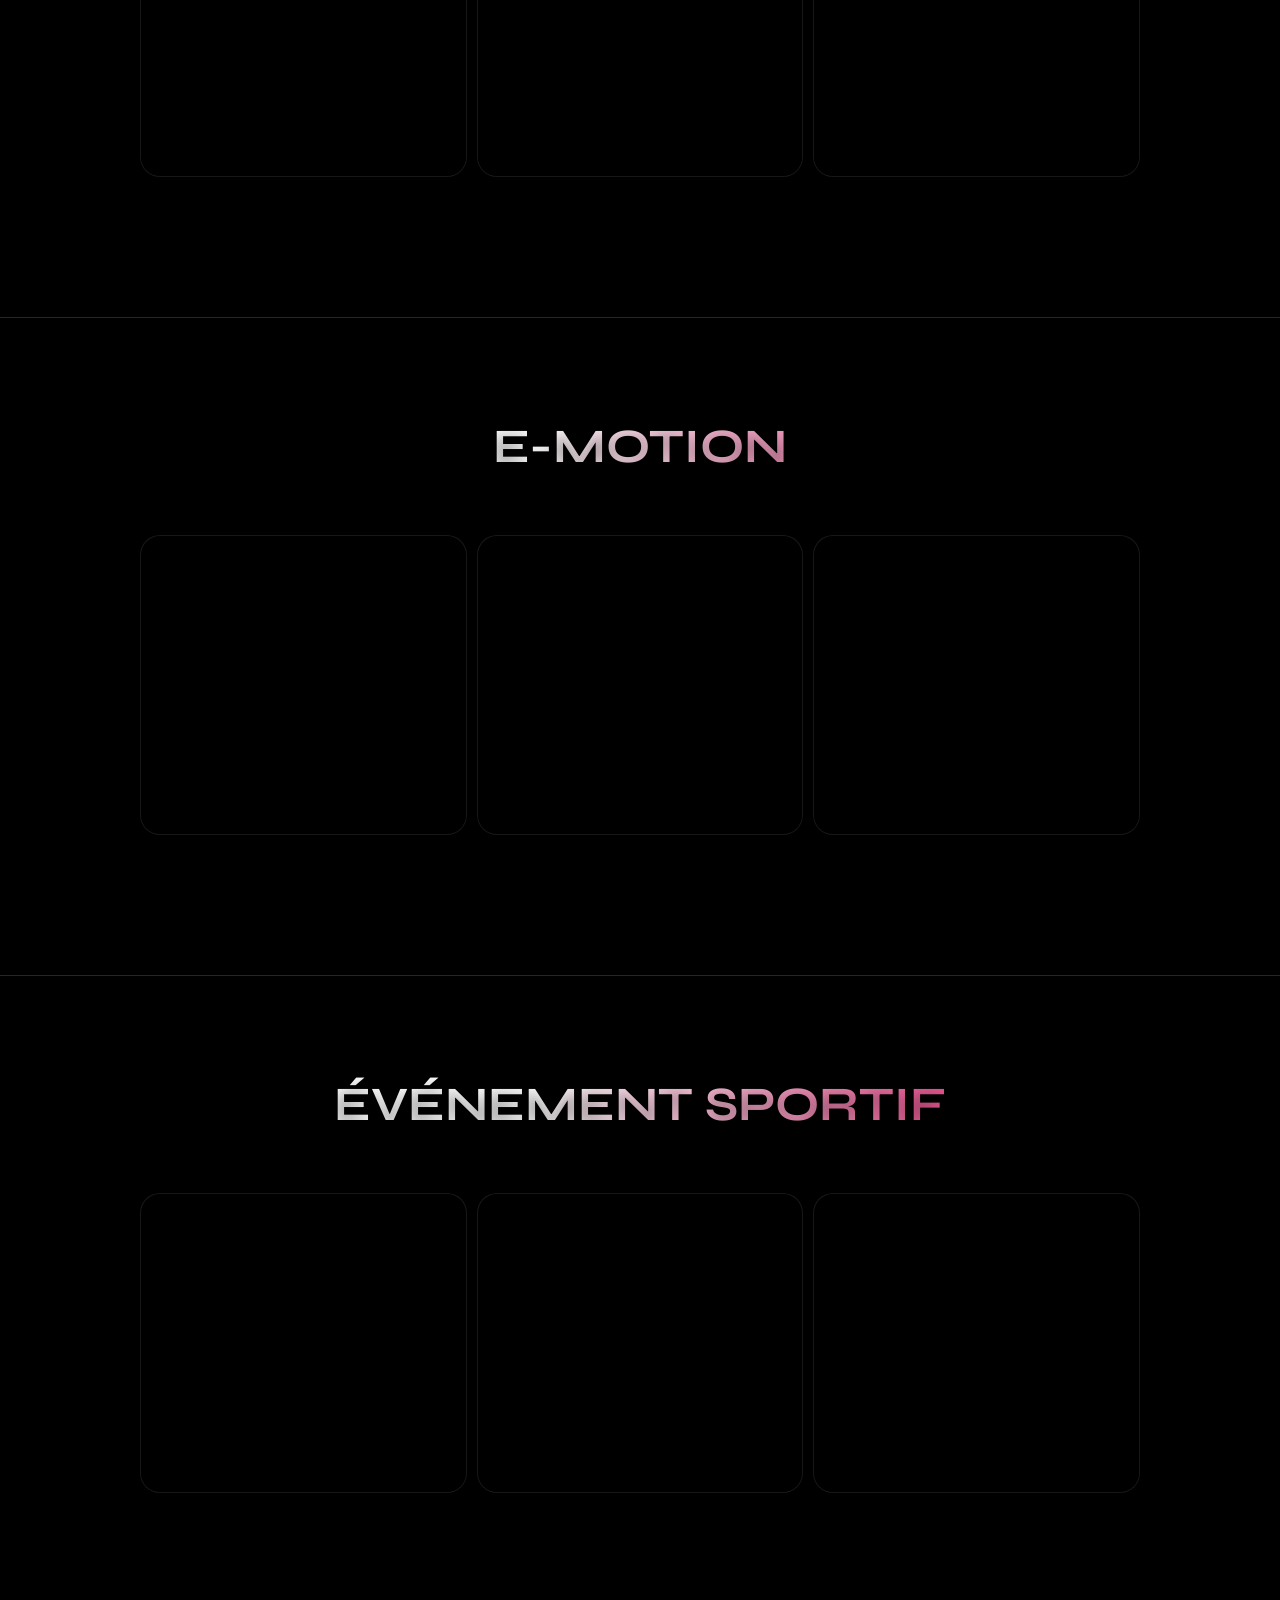
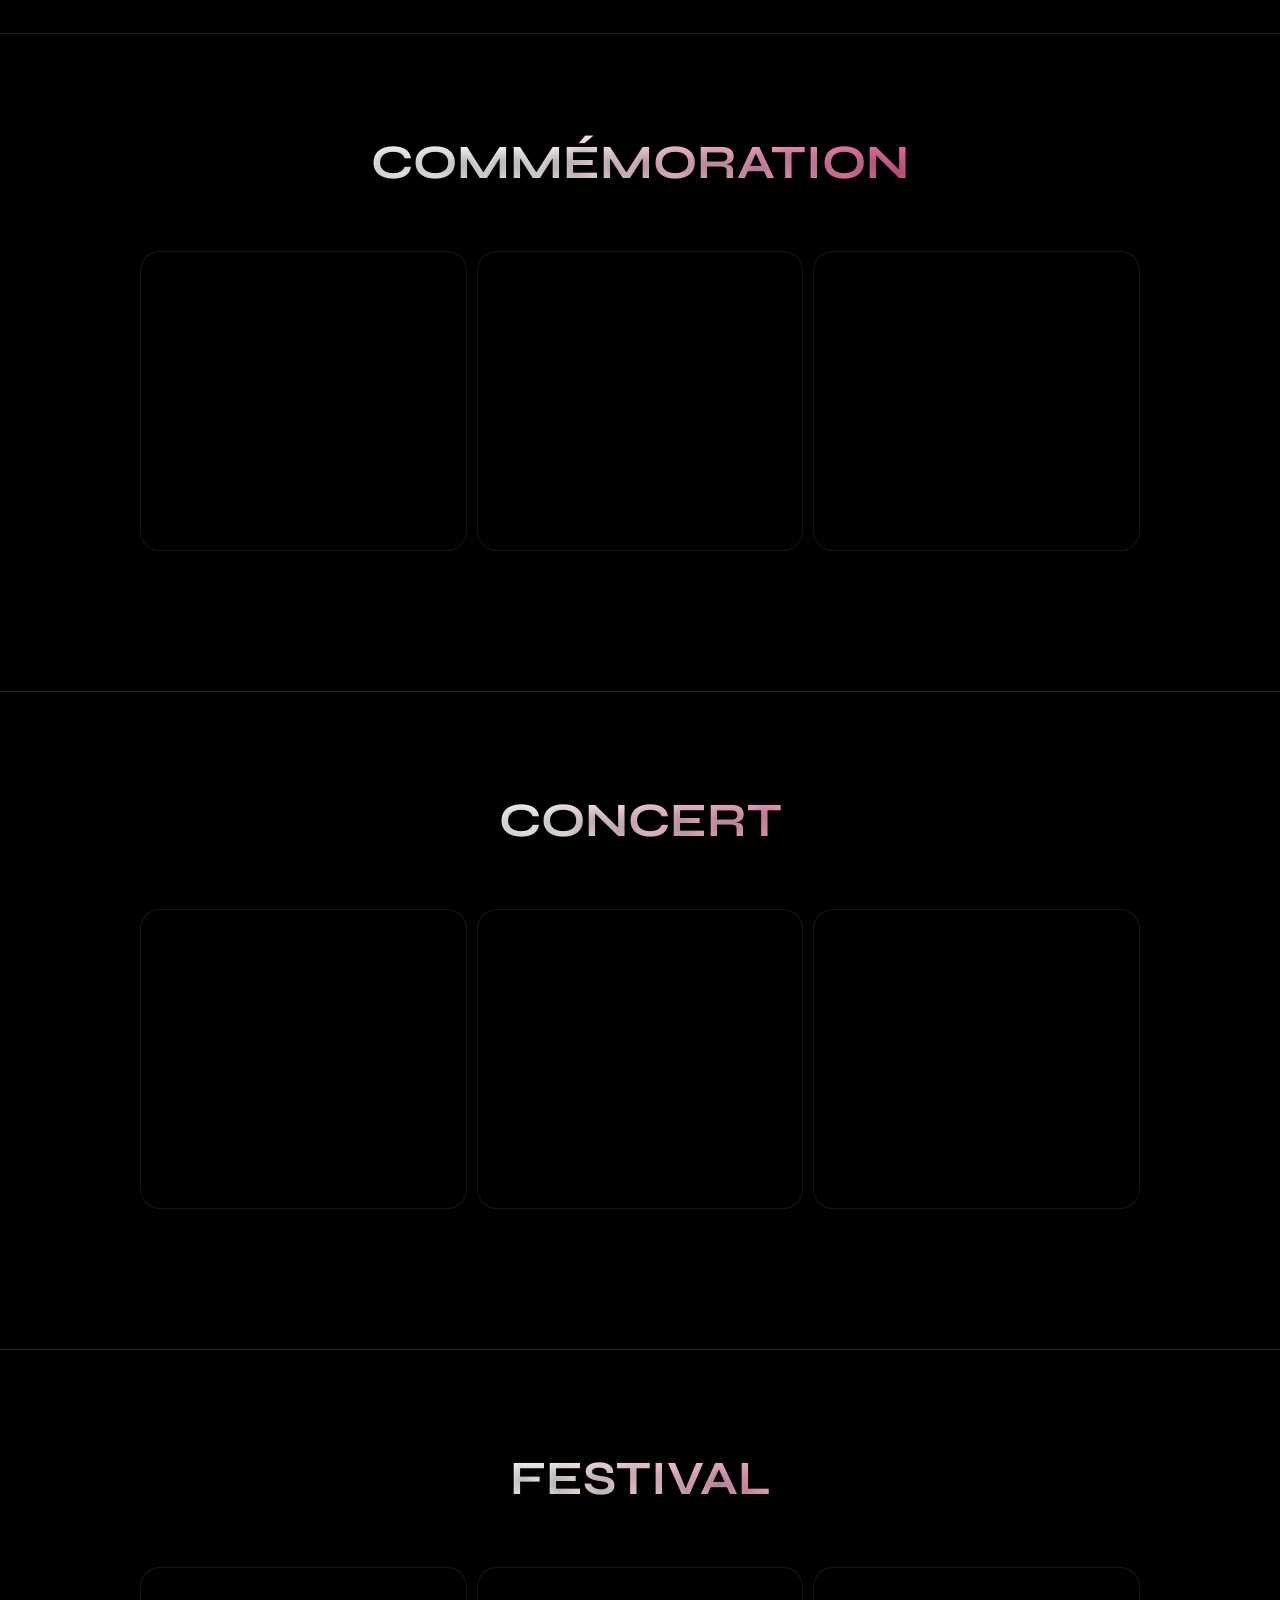
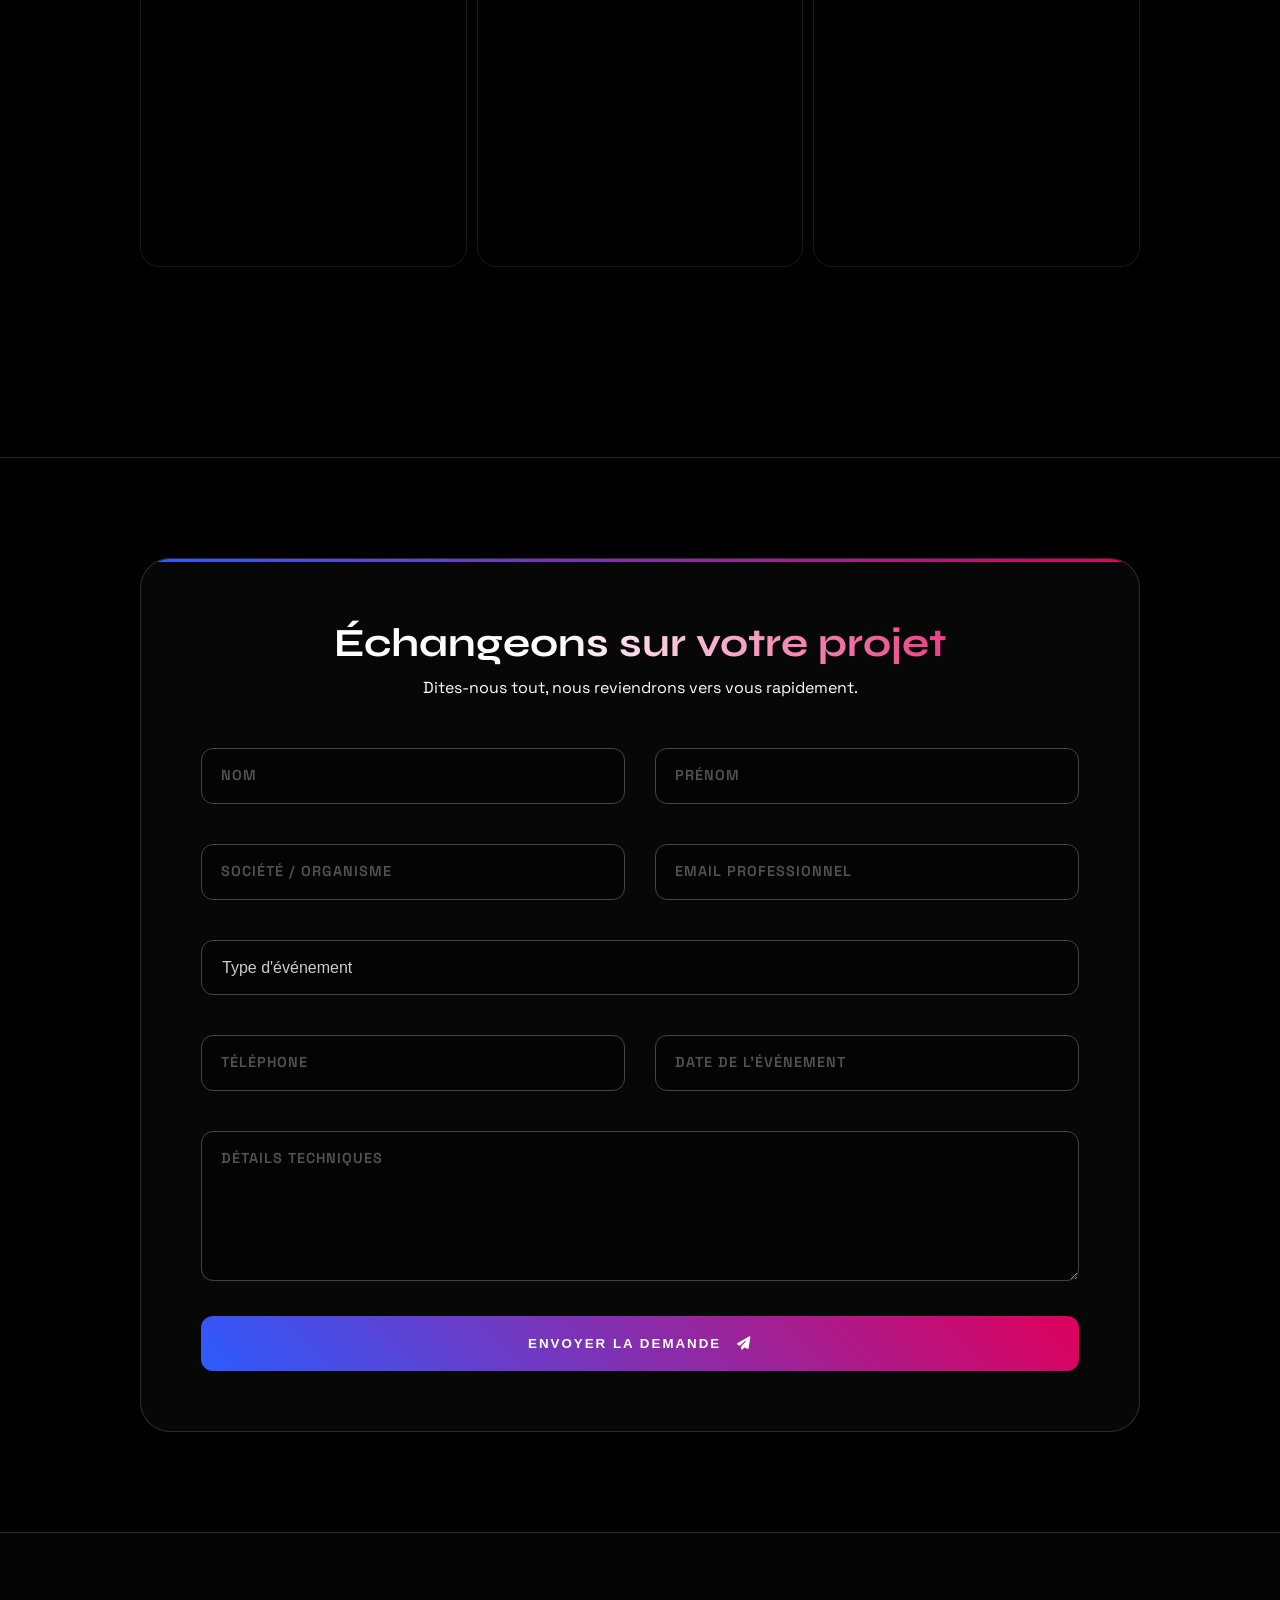
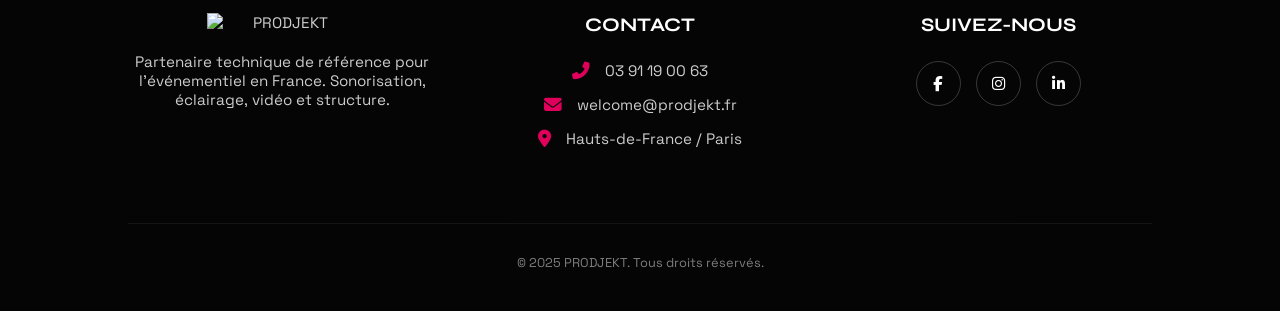
==== commit dc6b6471: "index.html" ====
--- a/index.html
+++ b/index.html
@@ -85,7 +85,7 @@
         .reveal.active { opacity: 1; transform: translateY(0); }
         .text-glow-anim { background: linear-gradient(to right, #ffffff 20%, #e0005b 50%, #2D5BFF 80%, #ffffff 100%); background-size: 200% auto; color: #fff; background-clip: text; -webkit-background-clip: text; -webkit-text-fill-color: transparent; animation: shine 5s linear infinite; }
 
-        /* SECTION INTRO */
+        /* SECTION INTRO & CAMION */
         .intro-section { display: flex; flex-direction: column; background: rgba(255,255,255,0.02); border-bottom: 1px solid var(--glass-border); padding-top: 80px; position: relative; overflow: hidden; }
         .intro-content-wrapper { padding: 0 10%; display: flex; flex-wrap: wrap; align-items: center; justify-content: space-between; gap: 60px; z-index: 2; margin-bottom: 40px; }
         .intro-text { flex: 1; min-width: 300px; }
@@ -96,8 +96,7 @@
         .sticker-wrapper { display: inline-block; perspective: 1000px; padding: 20px; z-index: 2; }
         .sticker-30ans { width: 220px; height: auto; transition: transform 0.1s ease-out, filter 0.3s ease; filter: drop-shadow(0 0 15px rgba(224, 0, 91, 0.3)); will-change: transform; }
         
-        /* CAMION */
-        .truck-track-container { position: relative; width: 100%; height: 90px; z-index: 1; margin-top: auto; pointer-events: none; }
+        .truck-track-container { position: relative; width: 100%; height: 90px; z-index: 1; margin-top: 20px; pointer-events: none; }
         .moving-truck { height: 65px; width: auto; position: absolute; left: -300px; bottom: 15px; filter: drop-shadow(0 5px 5px rgba(0,0,0,0.5)); transition: all 0.3s; cursor: pointer; pointer-events: auto; animation: driveAcross 18s linear infinite; }
         @keyframes driveAcross { 0% { transform: translateX(0); left: -300px; } 100% { transform: translateX(0); left: 100vw; } }
         .moving-truck:hover { animation-play-state: paused; filter: drop-shadow(0 0 25px rgba(224, 0, 91, 0.8)); transform: scale(1.05); }
@@ -117,7 +116,7 @@
         .grid-title { font-family: 'Syne', sans-serif; font-size: 3rem; margin-bottom: 60px; text-shadow: 0 5px 15px rgba(0,0,0,0.5); text-transform: uppercase; text-align: center; }
         .bento-grid { display: grid; grid-template-columns: repeat(auto-fit, minmax(300px, 1fr)); gap: 20px; }
         
-        /* COMETE ET CARTES */
+        /* CARTES */
         .card { background: transparent; border-radius: 20px; padding: 30px; transition: 0.4s; position: relative; overflow: hidden; display: flex; flex-direction: column; justify-content: space-between; height: 300px; min-width: 0; cursor: pointer; z-index: 1; border: 1px solid rgba(255,255,255,0.1); }
         .card::after { content: ""; position: absolute; inset: 2px; background: var(--card-bg); border-radius: 18px; z-index: -1; }
         .card::before { content: ""; position: absolute; top: 50%; left: 50%; width: 200%; height: 200%; background: conic-gradient(transparent 270deg, #ffffff 360deg); transform: translate(-50%, -50%); z-index: -2; opacity: 0; pointer-events: none; }
@@ -128,16 +127,14 @@
         .card-content { position: relative; z-index: 2; }
         .card-icon { font-size: 2rem; margin-bottom: 15px; color: white; transition: 0.3s;}
         .card:hover .card-icon { color: var(--accent); transform: scale(1.1); }
-        
-        /* TITRES */
         .card h3 { font-size: 1.3rem; margin-bottom: 10px; font-family: 'Syne', sans-serif; text-transform: uppercase; word-wrap: break-word; overflow-wrap: anywhere; hyphens: auto; }
         .card p { color: var(--text-muted); font-size: 0.9rem; line-height: 1.5; }
         .card-link { margin-top: auto; color: white; font-weight: 700; display: flex; align-items: center; gap: 10px; font-size: 0.9rem; position: relative; z-index: 2; transition: 0.3s; }
         .card:hover .card-link { color: var(--primary); }
         .card:hover .card-link i { transform: translateX(5px); }
         
-        /* CÉSURE MOBILE (CACHÉE PAR DÉFAUT) */
-        .mobile-break { display: none; }
+        /* Césure Mobile */
+        .force-break { display: none; }
 
         /* --- DETAILS CENTRÉS --- */
         .expertise-detail-section { border-top: 1px solid var(--glass-border); background: rgba(0,0,0,0.4); }
@@ -158,7 +155,7 @@
         #img-lightbox.active { display: flex; }
         #lightbox-img { max-width: 90vw; max-height: 90vh; border: 2px solid var(--accent); border-radius: 10px; }
 
-        /* --- FORMULAIRE --- */
+        /* FORMULAIRE */
         .contact-section { padding: 100px 5%; display: flex; justify-content: center; align-items: center; position: relative; border-top: 1px solid var(--glass-border); margin-top: 50px;}
         .glass-form-container { width: 100%; max-width: 1000px; background: rgba(10, 10, 10, 0.7); border: 1px solid var(--glass-border); border-radius: 30px; padding: 60px; position: relative; overflow: hidden; box-shadow: 0 20px 80px rgba(0,0,0,0.8); backdrop-filter: blur(30px); }
         .glass-form-container::before { content: ''; position: absolute; top: 0; left: 0; width: 100%; height: 3px; background: linear-gradient(90deg, var(--primary), var(--accent)); }
@@ -167,16 +164,10 @@
         .form-grid { display: grid; grid-template-columns: 1fr 1fr; gap: 30px; }
         .full-width { grid-column: span 2; }
         .input-group { position: relative; margin-bottom: 10px; }
+        .input-field { width: 100%; background: rgba(0,0,0,0.4); border: 1px solid #444; padding: 18px 20px; border-radius: 12px; color: white; font-size: 1rem; transition: 0.3s; z-index: 50; position: relative; }
         
-        /* INPUTS ET LABELS */
-        .input-field { 
-            width: 100%; background: rgba(0,0,0,0.4); border: 1px solid #444; padding: 18px 20px; border-radius: 12px; color: white; font-size: 1rem; transition: 0.3s; 
-            z-index: 50; /* Z-INDEX ELEVÉ POUR MOBILE */
-            position: relative; 
-        }
-        
-        /* ICONE CALENDRIER EN BLANC */
-        input[type="date"]::-webkit-calendar-picker-indicator { filter: invert(1); cursor: pointer; z-index: 51; }
+        /* ICONE DATE BLANCHE */
+        input[type="date"]::-webkit-calendar-picker-indicator { filter: invert(1); cursor: pointer; z-index: 51; position: relative; }
         
         .input-field:focus { border-color: var(--accent); background: rgba(224,0,91,0.05); box-shadow: 0 0 15px rgba(224,0,91,0.2); }
         .input-label { position: absolute; left: 20px; top: 18px; color: #888; pointer-events: none; transition: 0.3s; font-size: 0.9rem; text-transform: uppercase; font-weight: 600; letter-spacing: 1px; }
@@ -195,7 +186,6 @@
         .contact-list li { display: flex; align-items: center; justify-content: center; gap: 15px; margin-bottom: 15px; }
         .contact-list li i { color: var(--accent); font-size: 1.1rem; }
         .contact-list li a { color: var(--text-muted); transition: 0.3s; }
-        .contact-list li a:hover { color: white; padding-left: 5px; }
         .social-links { display: flex; gap: 15px; justify-content: center; }
         .social-btn { width: 45px; height: 45px; border-radius: 50%; border: 1px solid rgba(255,255,255,0.2); display: flex; align-items: center; justify-content: center; color: white; transition: 0.3s; }
         .social-btn:hover { background: var(--accent); border-color: var(--accent); transform: translateY(-3px); }
@@ -209,18 +199,18 @@
             .burger-menu-btn { display: block; }
             .cta-btn { font-size: 0.7rem; padding: 8px 12px; margin: 0 10px; }
             .hero h1 { font-size: 1.8rem; }
-            
             .intro-section { padding: 50px 5% 100px; text-align: center; }
             .intro-content-wrapper { justify-content: center; }
             .sticker-wrapper { margin: 0 auto; }
-            
             .section-padding { padding: 60px 5%; }
             .bento-grid { grid-template-columns: 1fr; gap: 20px; }
             
-            /* CORRECTIF COMMEMORATION MOBILE : Hauteur auto + Césure */
+            /* FIX MOBILE CARTE COMMEMO */
             .card { height: auto !important; min-height: 260px; padding: 20px; }
-            .card h3 { font-size: 1.1rem; white-space: normal; }
-            .mobile-break { display: block; } /* Active le saut de ligne */
+            /* Titre réduit pour éviter overflow */
+            .card h3 { font-size: 0.9rem !important; line-height: 1.4 !important; }
+            .long-word { font-size: 0.9rem !important; } /* Sécurité */
+            .force-break { display: inline; } /* Active la césure */
             
             .form-grid, .feature-list, .footer-grid { grid-template-columns: 1fr; }
             .full-width { grid-column: span 1; }
@@ -228,12 +218,10 @@
             .tech-gallery { flex-direction: column; height: 600px; } 
             .tech-item:hover { flex: 2; }
             
-            /* Désactiver curseur et effet comète sur mobile */
+            /* DESACTIVER EFFETS SOURIS */
             .cursor-dot, .cursor-outline { display: none; }
+            body, a, button, input, select, textarea { cursor: auto !important; }
             .card:hover::before { animation: none; opacity: 0; }
-            
-            /* FORCER LE CLIC SUR LES INPUTS MOBILE */
-            body, a, button, input, select, textarea { cursor: auto !important; }
         }
     </style>
 </head>
@@ -259,10 +247,7 @@
 
     <section class="hero">
         <div class="hero-video-wrapper"><video autoplay muted loop playsinline><source src="https://www.prodjekt.fr/wp-content/uploads/2025/06/La-Garden-Fairway-720p.mp4" type="video/mp4"></video><div class="hero-video-overlay-specific"></div></div>
-        <div class="hero-content reveal">
-            <h1>Partenaire technique des <br><span class="gradient-text">créateurs d’événements audacieux</span></h1>
-            <p class="shimmer-text">Son . Lumière . Vidéo . Structure</p>
-        </div>
+        <div class="hero-content reveal"><h1>Partenaire technique des <br><span class="gradient-text">créateurs d’événements audacieux</span></h1><p class="shimmer-text">Son . Lumière . Vidéo . Structure</p></div>
         <div class="scroll-indicator"><i class="fas fa-chevron-down" style="color: white;"></i></div>
     </section>
 
@@ -272,15 +257,13 @@
             <p>Adossés à la logistique de notre plateforme <a href="https://7rental.fr/" target="_blank" class="brand-highlight-link">7Rental (SLS Group)</a>, nous vous accompagnons avec des moyens à la hauteur de vos ambitions.</p></div>
             <div class="sticker-wrapper"><img src="https://www.prodjekt.fr/wp-content/uploads/2025/11/Firefly_GPT_sticker-holographique-avec-texte-30-ans-dexperience-.-Fond-transparent-822982.png" alt="30 ans" class="sticker-30ans"></div>
         </div>
-        <div class="truck-track-container">
-             <img src="https://www.prodjekt.fr/wp-content/uploads/2025/11/Camion-7Rental-profil.png" alt="Camion 7Rental" class="moving-truck" onclick="window.open('https://7rental.fr/', '_blank')">
-        </div>
+        <div class="truck-track-container"><img src="https://www.prodjekt.fr/wp-content/uploads/2025/11/Camion-7Rental-profil.png" alt="Camion 7Rental" class="moving-truck" onclick="window.open('https://7rental.fr/', '_blank')"></div>
     </section>
 
     <section class="trust-section reveal">
         <div class="trust-grid">
-            <a href="https://www.synpase.fr/" target="_blank" class="trust-link"><div class="trust-item"><img src="https://www.prodjekt.fr/wp-content/uploads/2025/11/labelogo-removebg-preview.png" alt="Label Spectacle Vivant" class="trust-img"><div class="trust-name">Spectacle Vivant®</div><div class="trust-desc">Label 439 : Prestataire technique expert</div></div></a>
-            <a href="https://www.prestadd.fr/" target="_blank" class="trust-link"><div class="trust-item"><img src="https://www.prodjekt.fr/wp-content/uploads/2025/11/logo_label_prestadd-removebg-preview.png" alt="Label Prestadd" class="trust-img"><div class="trust-name">Prestadd®</div><div class="trust-desc">Label 184 : Engagement RSE & Durable</div></div></a>
+            <a href="https://www.synpase.fr/" target="_blank" class="trust-link"><div class="trust-item"><img src="https://www.prodjekt.fr/wp-content/uploads/2025/11/labelogo-removebg-preview.png" alt="Label" class="trust-img"><div class="trust-name">Spectacle Vivant®</div><div class="trust-desc">Label 439 : Prestataire technique expert</div></div></a>
+            <a href="https://www.prestadd.fr/" target="_blank" class="trust-link"><div class="trust-item"><img src="https://www.prodjekt.fr/wp-content/uploads/2025/11/logo_label_prestadd-removebg-preview.png" alt="Label" class="trust-img"><div class="trust-name">Prestadd®</div><div class="trust-desc">Label 184 : Engagement RSE & Durable</div></div></a>
             <a href="https://www.l-acoustics.com/" target="_blank" class="trust-link"><div class="trust-item"><img src="https://www.prodjekt.fr/wp-content/uploads/2024/11/653c31a72017e45a1a845bab_lacoustic-Logo-1080x1080-1.png" alt="L-Acoustics" class="trust-img"><div class="trust-name">L-Acoustics</div><div class="trust-desc">Partenaire Système Audio Certifié</div></div></a>
             <a href="https://www.synpase.fr/" target="_blank" class="trust-link"><div class="trust-item"><img src="https://www.prodjekt.fr/wp-content/uploads/2025/11/logo-synpase-removebg-preview.png" alt="Synpase" class="trust-img"><div class="trust-name">SYNPASE</div><div class="trust-desc">Membre du Syndicat National</div></div></a>
         </div>
@@ -295,7 +278,7 @@
             <div class="card reveal" onclick="location.href='#emotion'"><div class="card-content"><i class="fas fa-wifi card-icon"></i><h3>E-motion</h3><p>Digital & Streaming.</p></div><a href="#emotion" class="card-link">En savoir plus <i class="fas fa-arrow-right"></i></a></div>
             <div class="card reveal" onclick="location.href='#sport'"><div class="card-content"><i class="fas fa-trophy card-icon"></i><h3>Evénement sportif</h3><p>Technique Outdoor.</p></div><a href="#sport" class="card-link">En savoir plus <i class="fas fa-arrow-right"></i></a></div>
             
-            <div class="card reveal" onclick="location.href='#commemoration'"><div class="card-content"><i class="fas fa-monument card-icon"></i><h3>COMMÉMO<br class="mobile-break">RATION</h3><p>Solennité & Patrimoine.</p></div><a href="#commemoration" class="card-link">En savoir plus <i class="fas fa-arrow-right"></i></a></div>
+            <div class="card reveal" onclick="location.href='#commemoration'"><div class="card-content"><i class="fas fa-monument card-icon"></i><h3 class="long-word">COMMÉMO<span class="force-break"><br></span>RATION</h3><p>Solennité & Patrimoine.</p></div><a href="#commemoration" class="card-link">En savoir plus <i class="fas fa-arrow-right"></i></a></div>
             
             <div class="card reveal" onclick="location.href='#concert'"><div class="card-content"><i class="fas fa-guitar card-icon"></i><h3>Concert</h3><p>Live, Son & Lumière.</p></div><a href="#concert" class="card-link">En savoir plus <i class="fas fa-arrow-right"></i></a></div>
             <div class="card reveal" onclick="location.href='#festival'"><div class="card-content"><i class="fas fa-ticket-alt card-icon"></i><h3>Festival</h3><p>Solutions XXL.</p></div><a href="#festival" class="card-link">En savoir plus <i class="fas fa-arrow-right"></i></a></div>
@@ -303,8 +286,7 @@
         </div>
     </section>
 
-    <section id="entreprise" class="expertise-detail-section section-padding reveal"><h2 class="grid-title text-glow-anim">ÉVÉNEMENT ENTREPRISE</h2><div class="detail-content"><p class="lead-text">Transformez vos enjeux stratégiques en expériences mémorables.</p><div class="detail-text"><p>Parce que chaque prise de parole compte, nous concevons l'écrin technique qui donnera de la portée à votre message.</p><p>Nous intervenons sur tous les formats corporate avec une rigueur absolue.</p></div><ul class="feature-list"><li><i class="fas fa-check"></i> Vœux & Cérémonies</li><li><i class="fas fa-check"></i> Conventions & Séminaires</li><li><i class="fas fa-check"></i> Inaugurations</li><li><i class="fas fa-check"></i> Lancements de produits</li></ul><div class="tech-gallery"><div class="tech-item" style="background-image: url('https://www.prodjekt.fr/wp-content/uploads/2025/11/IMG_49293.jpg');" onclick="openLightbox('https://www.prodjekt.fr/wp-content/uploads/2025/11/IMG_49293.jpg')"></div><div class="tech-item" style="background-image: url('https://www.prodjekt.fr/wp-content/uploads/2025/11/IMG_4088.jpg');" onclick="openLightbox('https://www.prodjekt.fr/wp-content/uploads/2025/11/IMG_4088.jpg')"></div><div class="tech-item" style="background-image: url('https://www.prodjekt.fr/wp-content/uploads/2025/11/490860147_1218506650285133_5487751675451188613_n.jpg');" onclick="openLightbox('https://www.prodjekt.fr/wp-content/uploads/2025/11/490860147_1218506650285133_5487751675451188613_n.jpg')"></div></div><div style="margin-top: 40px;"><a href="#contact" class="cta-btn">Échangeons sur votre projet</a></div></div></section>
-    
+    <section id="entreprise" class="expertise-detail-section section-padding reveal"><h2 class="grid-title text-glow-anim">ÉVÉNEMENT ENTREPRISE</h2><div class="detail-content"><p class="lead-text">Transformez vos enjeux stratégiques en expériences mémorables.</p><div class="detail-text"><p>Parce que chaque prise de parole compte, nous concevons l'écrin technique qui donnera de la portée à votre message.</p></div><ul class="feature-list"><li><i class="fas fa-check"></i> Vœux & Cérémonies</li><li><i class="fas fa-check"></i> Conventions & Séminaires</li></ul><div class="tech-gallery"><div class="tech-item" style="background-image: url('https://www.prodjekt.fr/wp-content/uploads/2025/11/IMG_49293.jpg');" onclick="openLightbox('https://www.prodjekt.fr/wp-content/uploads/2025/11/IMG_49293.jpg')"></div><div class="tech-item" style="background-image: url('https://www.prodjekt.fr/wp-content/uploads/2025/11/IMG_4088.jpg');" onclick="openLightbox('https://www.prodjekt.fr/wp-content/uploads/2025/11/IMG_4088.jpg')"></div><div class="tech-item" style="background-image: url('https://www.prodjekt.fr/wp-content/uploads/2025/11/490860147_1218506650285133_5487751675451188613_n.jpg');" onclick="openLightbox('https://www.prodjekt.fr/wp-content/uploads/2025/11/490860147_1218506650285133_5487751675451188613_n.jpg')"></div></div><div style="margin-top: 40px;"><a href="#contact" class="cta-btn">Échangeons sur votre projet</a></div></div></section>
     <section id="mapping" class="expertise-detail-section section-padding reveal"><h2 class="grid-title text-glow-anim">MAPPING VIDÉO</h2><div class="detail-content"><div class="tech-gallery"><div class="tech-item" style="background-image: url('https://www.prodjekt.fr/wp-content/uploads/2024/01/IMG_7286.jpg');" onclick="openLightbox('https://www.prodjekt.fr/wp-content/uploads/2024/01/IMG_7286.jpg')"></div><div class="tech-item" style="background-image: url('https://www.prodjekt.fr/wp-content/uploads/2024/01/IMG_0986.jpg');" onclick="openLightbox('https://www.prodjekt.fr/wp-content/uploads/2024/01/IMG_0986.jpg')"></div><div class="tech-item" style="background-image: url('https://www.prodjekt.fr/wp-content/uploads/2024/01/IMG_0997.jpg');" onclick="openLightbox('https://www.prodjekt.fr/wp-content/uploads/2024/01/IMG_0997.jpg')"></div></div></div></section>
     <section id="defile" class="expertise-detail-section section-padding reveal"><h2 class="grid-title text-glow-anim">DÉFILÉ DE MODE</h2><div class="detail-content"><div class="tech-gallery"><div class="tech-item" style="background-image: url('https://www.prodjekt.fr/wp-content/uploads/2019/07/Miss-Arras-2014.jpg');" onclick="openLightbox('https://www.prodjekt.fr/wp-content/uploads/2019/07/Miss-Arras-2014.jpg')"></div><div class="tech-item" style="background-image: url('https://www.prodjekt.fr/wp-content/uploads/2019/07/Fashion-show-a-Arc-1950.jpg');" onclick="openLightbox('https://www.prodjekt.fr/wp-content/uploads/2019/07/Fashion-show-a-Arc-1950.jpg')"></div><div class="tech-item" style="background-image: url('https://www.prodjekt.fr/wp-content/uploads/2019/07/Defile-Gerard-Darel-et-Pablo-2018-2.jpg');" onclick="openLightbox('https://www.prodjekt.fr/wp-content/uploads/2019/07/Defile-Gerard-Darel-et-Pablo-2018-2.jpg')"></div></div></div></section>
     <section id="emotion" class="expertise-detail-section section-padding reveal"><h2 class="grid-title text-glow-anim">E-MOTION</h2><div class="detail-content"><div class="tech-gallery"><div class="tech-item" style="background-image: url('https://www.prodjekt.fr/wp-content/uploads/2019/07/Fun-Radio-Live-Montbeliard-2019.jpg');" onclick="openLightbox('https://www.prodjekt.fr/wp-content/uploads/2019/07/Fun-Radio-Live-Montbeliard-2019.jpg')"></div><div class="tech-item" style="background-image: url('https://www.prodjekt.fr/wp-content/uploads/2020/11/886.jpg');" onclick="openLightbox('https://www.prodjekt.fr/wp-content/uploads/2020/11/886.jpg')"></div><div class="tech-item" style="background-image: url('https://www.prodjekt.fr/wp-content/uploads/2025/11/IMG_4107.jpg');" onclick="openLightbox('https://www.prodjekt.fr/wp-content/uploads/2025/11/IMG_4107.jpg')"></div></div></div></section>
@@ -322,19 +304,16 @@
             <form action="https://formsubmit.co/communication@prodjekt.fr" method="POST">
                 <input type="text" name="_honey" style="display:none">
                 <input type="hidden" name="_captcha" value="false">
-
                 <div class="form-grid">
                     <div class="input-group"><input type="text" name="Nom" id="nom" class="input-field" placeholder=" " required><label for="nom" class="input-label">Nom</label></div>
                     <div class="input-group"><input type="text" name="Prenom" id="prenom" class="input-field" placeholder=" " required><label for="prenom" class="input-label">Prénom</label></div>
                     <div class="input-group"><input type="text" name="Societe" id="societe" class="input-field" placeholder=" "><label for="societe" class="input-label">Société / Organisme</label></div>
                     <div class="input-group"><input type="email" name="Email" id="email" class="input-field" placeholder=" " required><label for="email" class="input-label">Email Professionnel</label></div>
-                    
                     <div class="input-group full-width">
                         <select name="Type_Evenement" id="type-event" class="input-field" required>
-                            <option value="" disabled selected>Type d'événement</option><option value="Festival">Festival</option><option value="Concert">Concert</option><option value="Inauguration">Inauguration</option><option value="Sport">Evénement sportif</option><option value="Conférence">Conférence</option><option value="Anniversaire">Anniversaire</option><option value="Séminaire">Séminaire</option><option value="Voeux">Vœux</option><option value="Defile">Défilé de mode</option><option value="Autre">Autre</option>
+                            <option value="" disabled selected>Type d'événement</option><option value="Festival">Festival</option><option value="Concert">Concert</option><option value="Inauguration">Inauguration</option><option value="Sport">Evénement sportif</option><option value="Conférence">Conférence</option><option value="Anniversaire">Anniversaire</option><option value="Séminaire">Séminaire</option><option value="Voeux">Voeux</option><option value="Defile">Défilé de mode</option><option value="Autre">Autre</option>
                         </select>
                     </div>
-
                     <div class="input-group"><input type="tel" name="Telephone" id="tel" class="input-field" placeholder=" "><label for="tel" class="input-label">Téléphone</label></div>
                     <div class="input-group"><input type="text" name="Date" id="date" class="input-field" placeholder=" " onfocus="(this.type='date')" onblur="(this.type='text')"><label for="date" class="input-label">Date de l'événement</label></div>
                     <div class="input-group full-width"><textarea name="Message" id="message" class="input-field" placeholder=" " required></textarea><label for="message" class="input-label">Détails techniques</label></div>
@@ -382,7 +361,7 @@
         menu.classList.toggle('active');
     }
 
-    /* STICKER 3D */
+    /* STICKER */
     const wrapper = document.querySelector('.sticker-wrapper');
     const sticker = document.querySelector('.sticker-30ans');
     if(wrapper) {
@@ -422,14 +401,9 @@
     window.addEventListener("scroll", reveal);
     reveal();
     
-    /* LIGHTBOX LOGIC */
-    function openLightbox(src) {
-        document.getElementById('lightbox-img').src = src;
-        document.getElementById('img-lightbox').style.display = 'flex';
-    }
-    function closeLightbox() {
-        document.getElementById('img-lightbox').style.display = 'none';
-    }
+    /* LIGHTBOX */
+    function openLightbox(src) { document.getElementById('lightbox-img').src = src; document.getElementById('img-lightbox').style.display = 'flex'; }
+    function closeLightbox() { document.getElementById('img-lightbox').style.display = 'none'; }
     document.querySelectorAll('.tech-item').forEach(item => {
         item.addEventListener('click', function() {
             let style = window.getComputedStyle(this).backgroundImage;
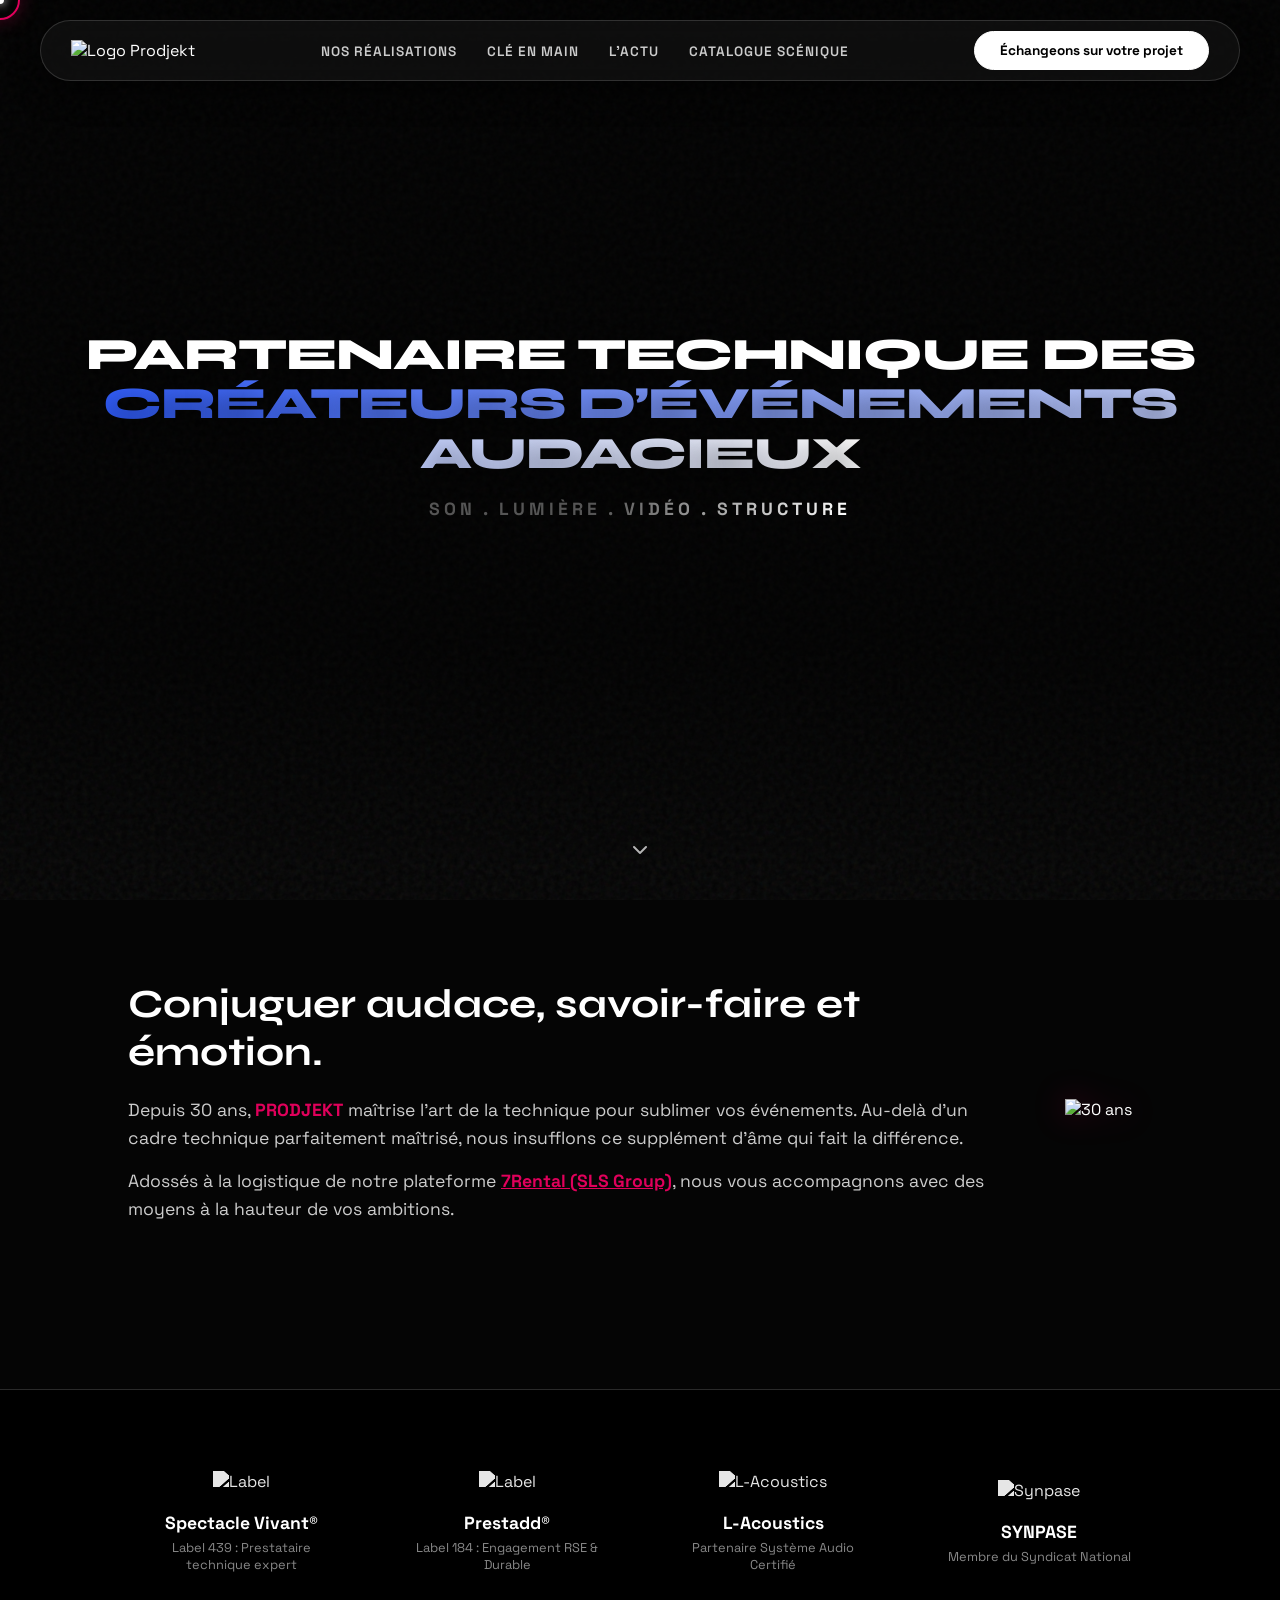
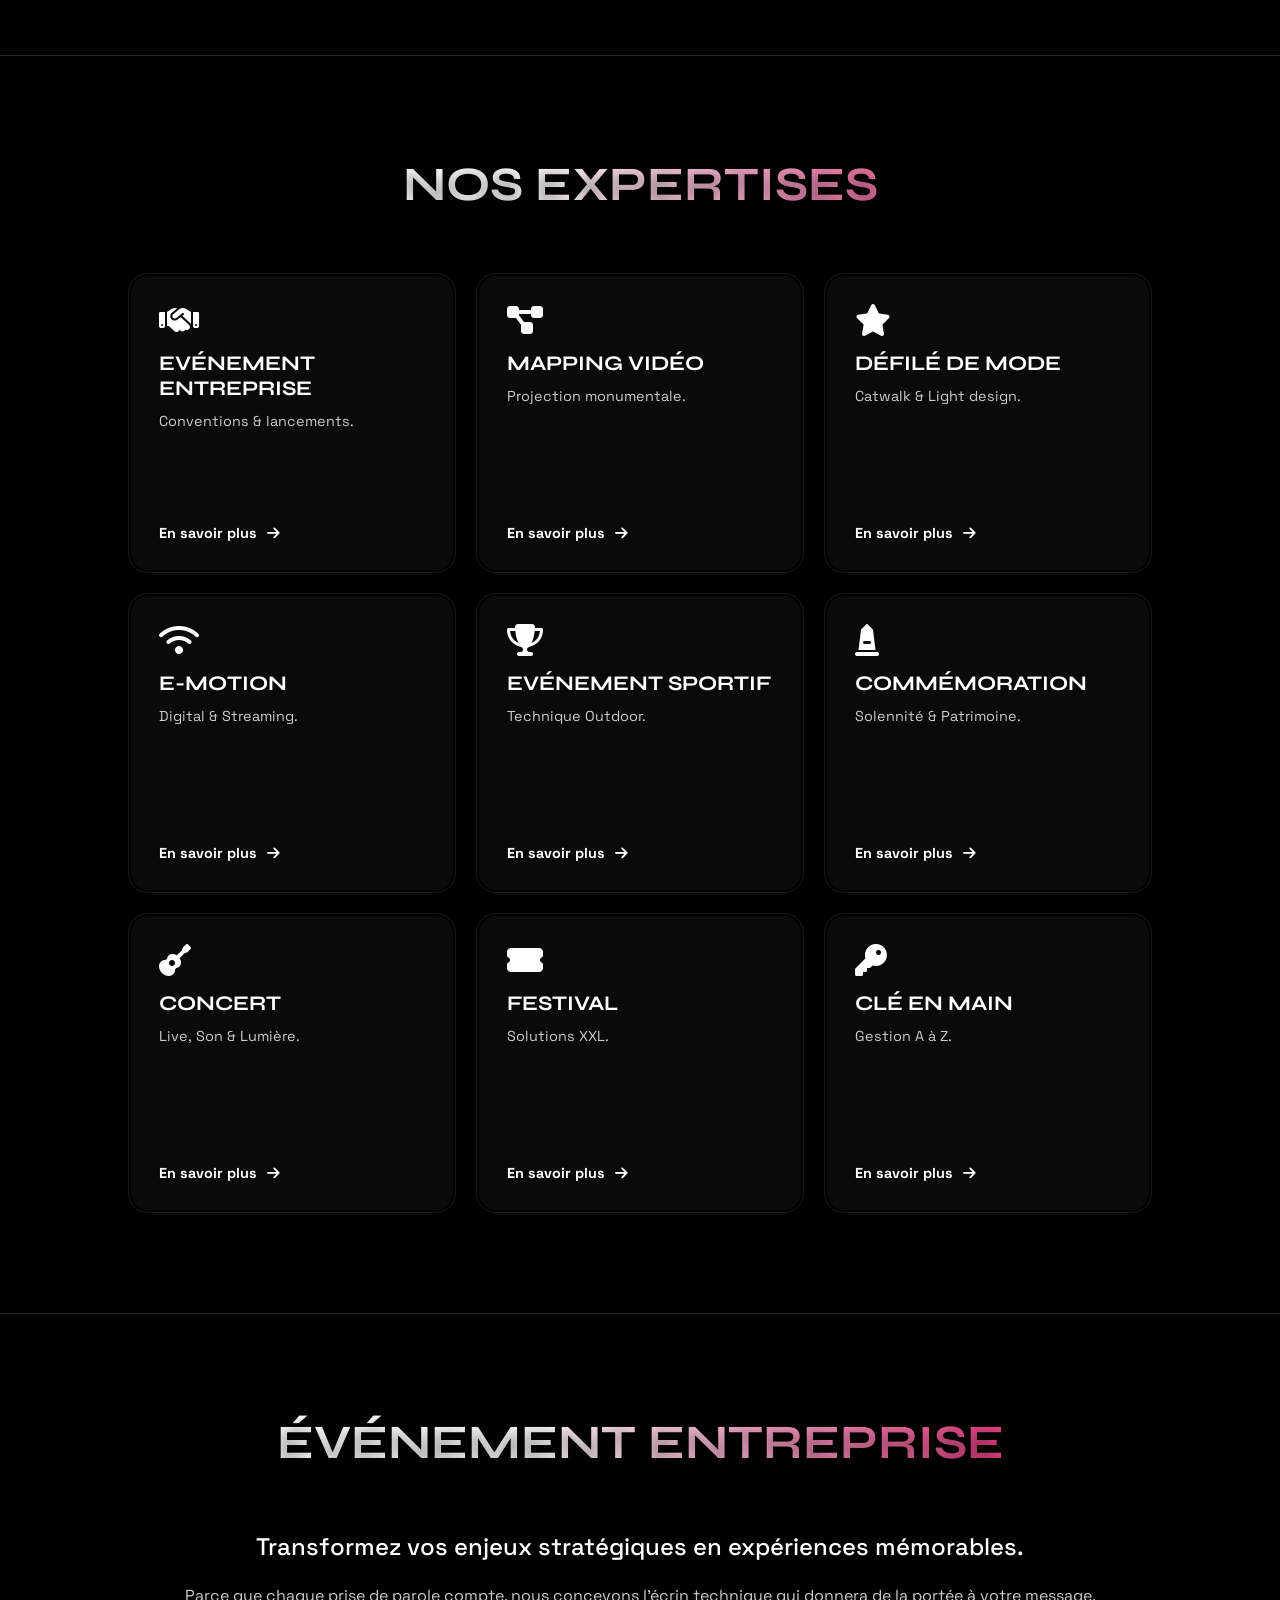
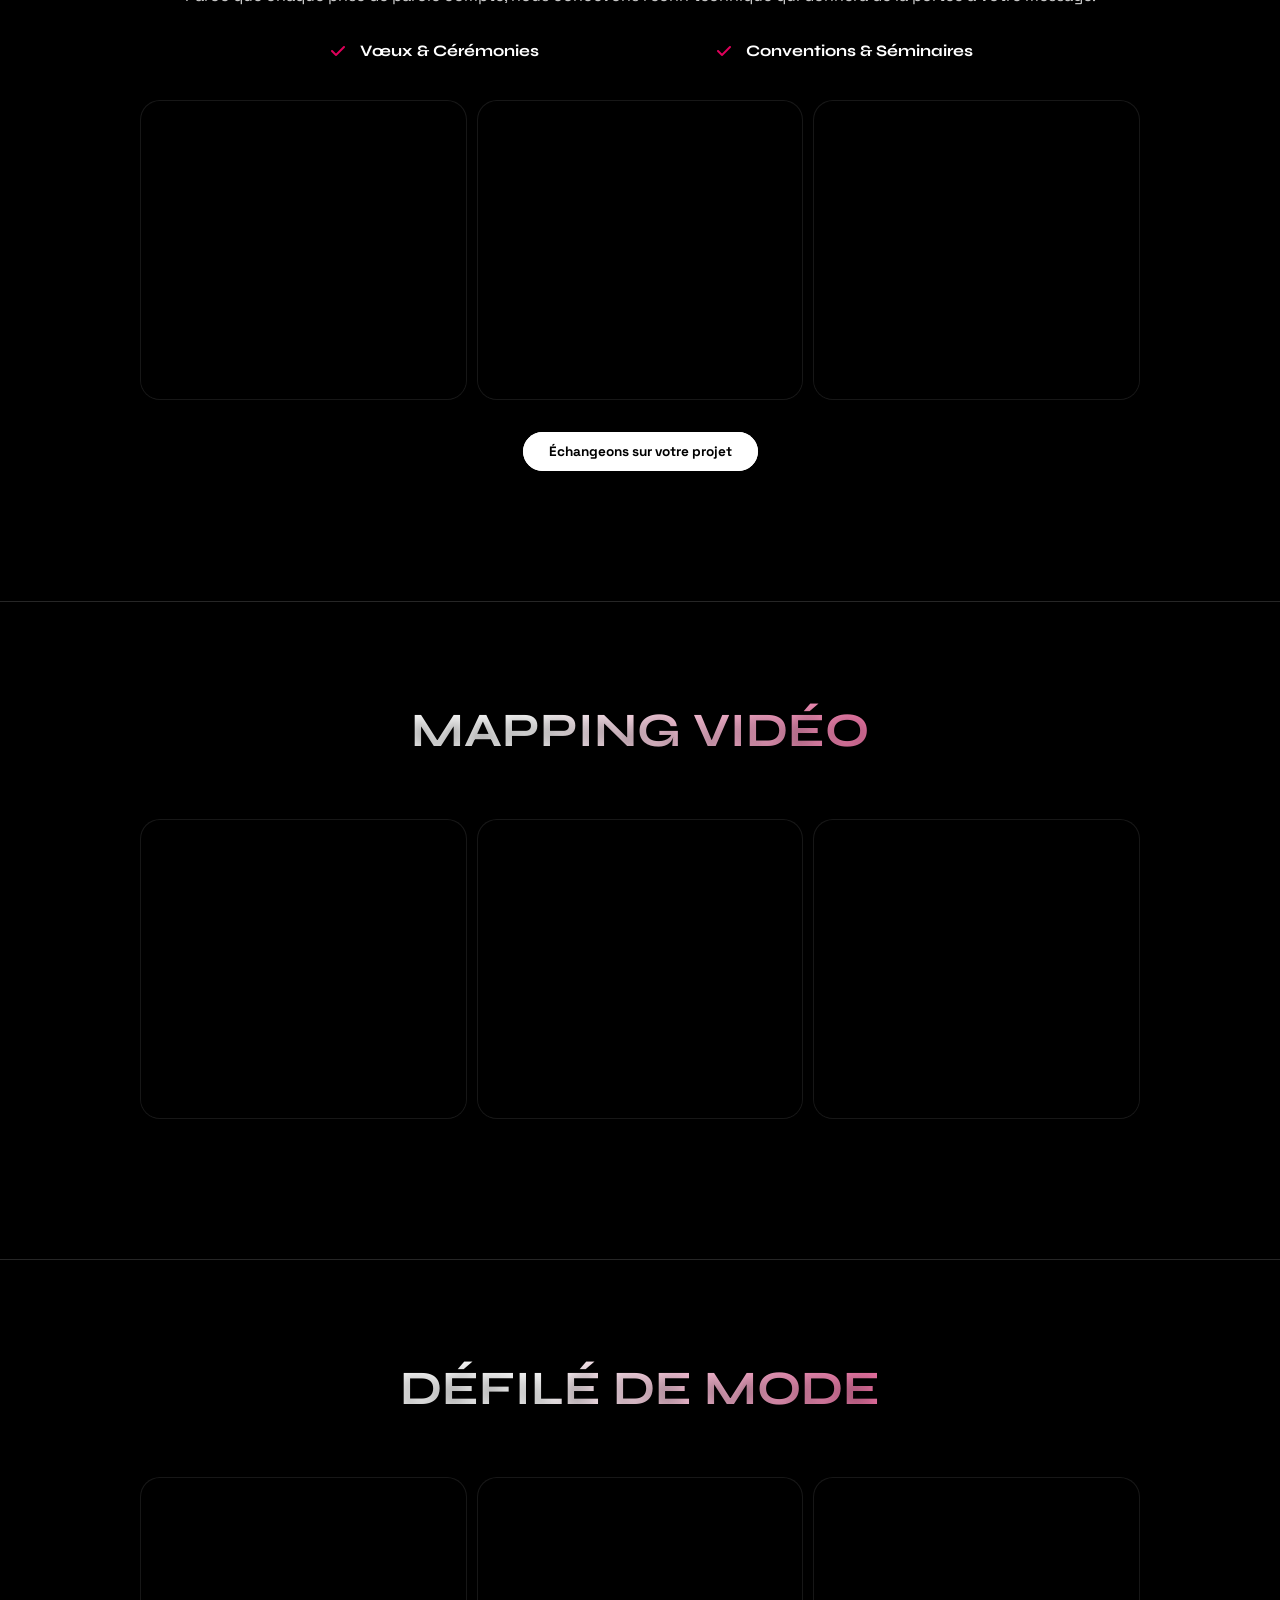
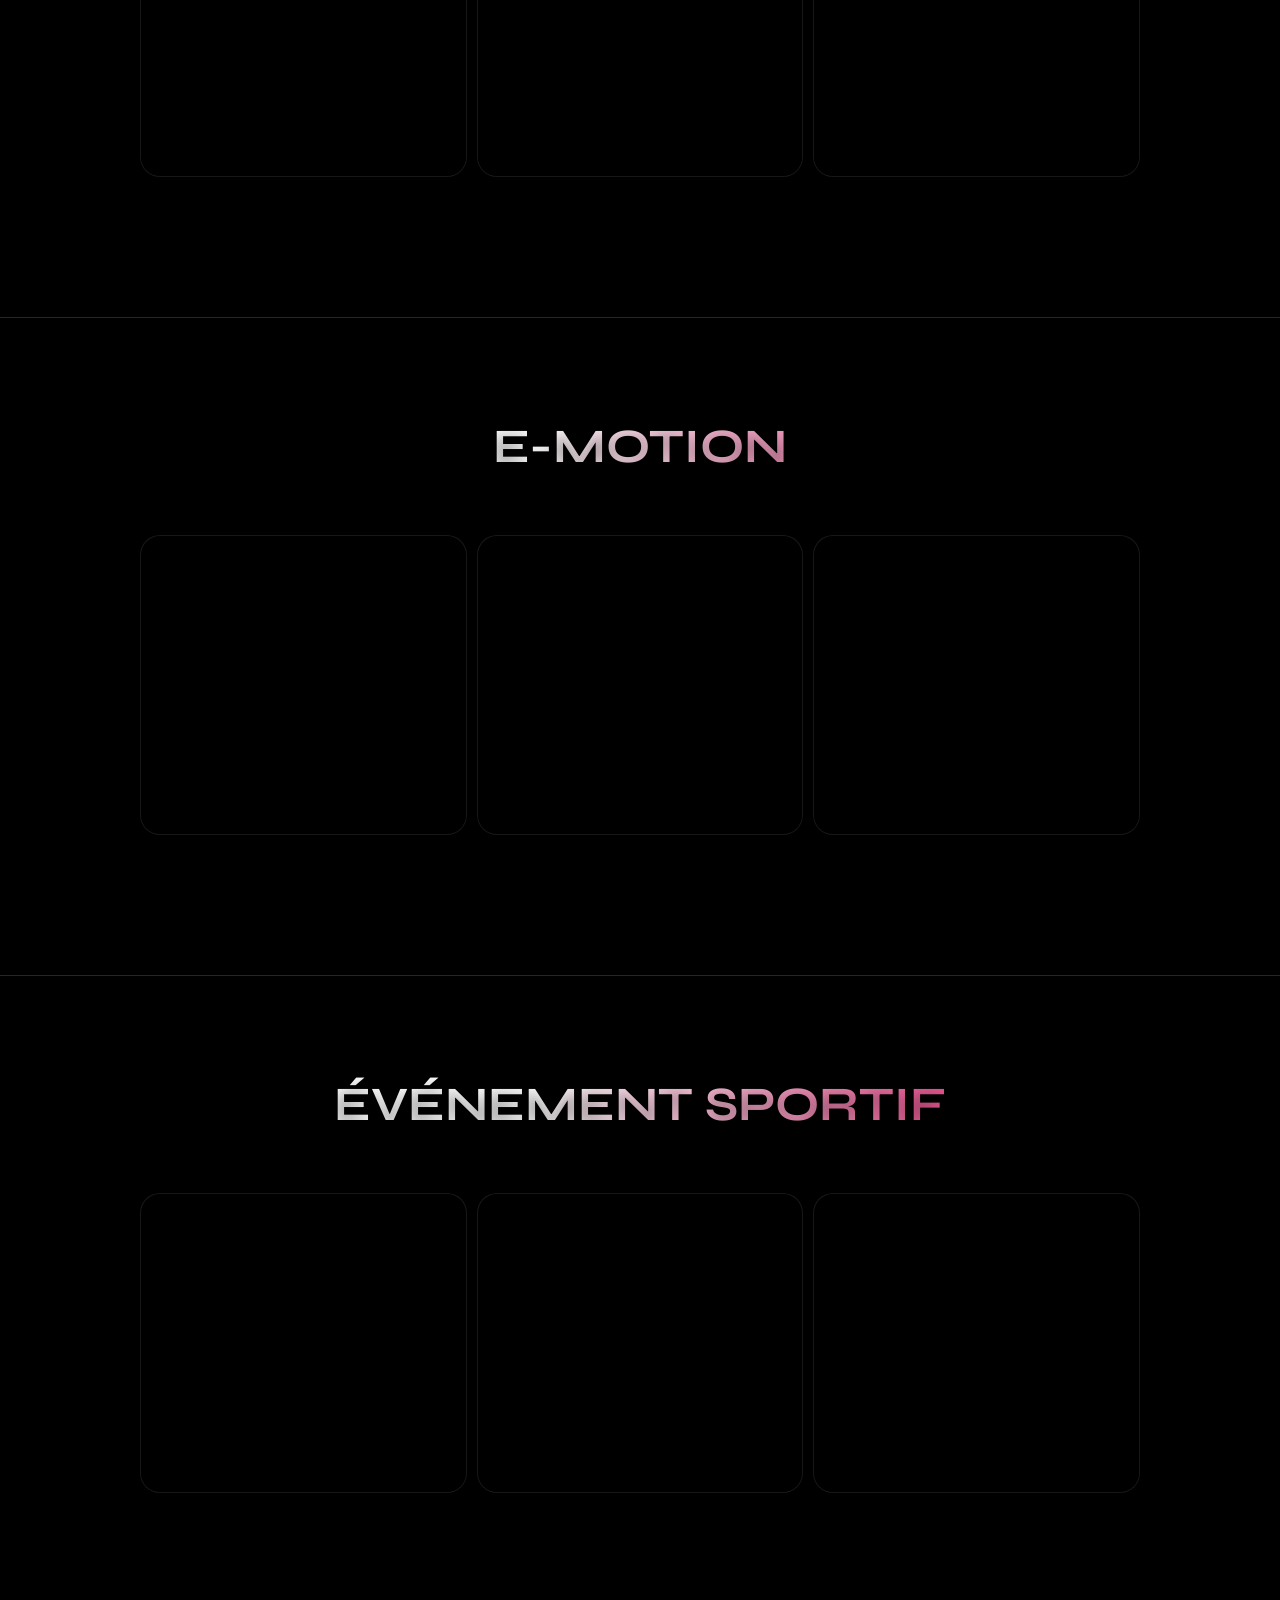
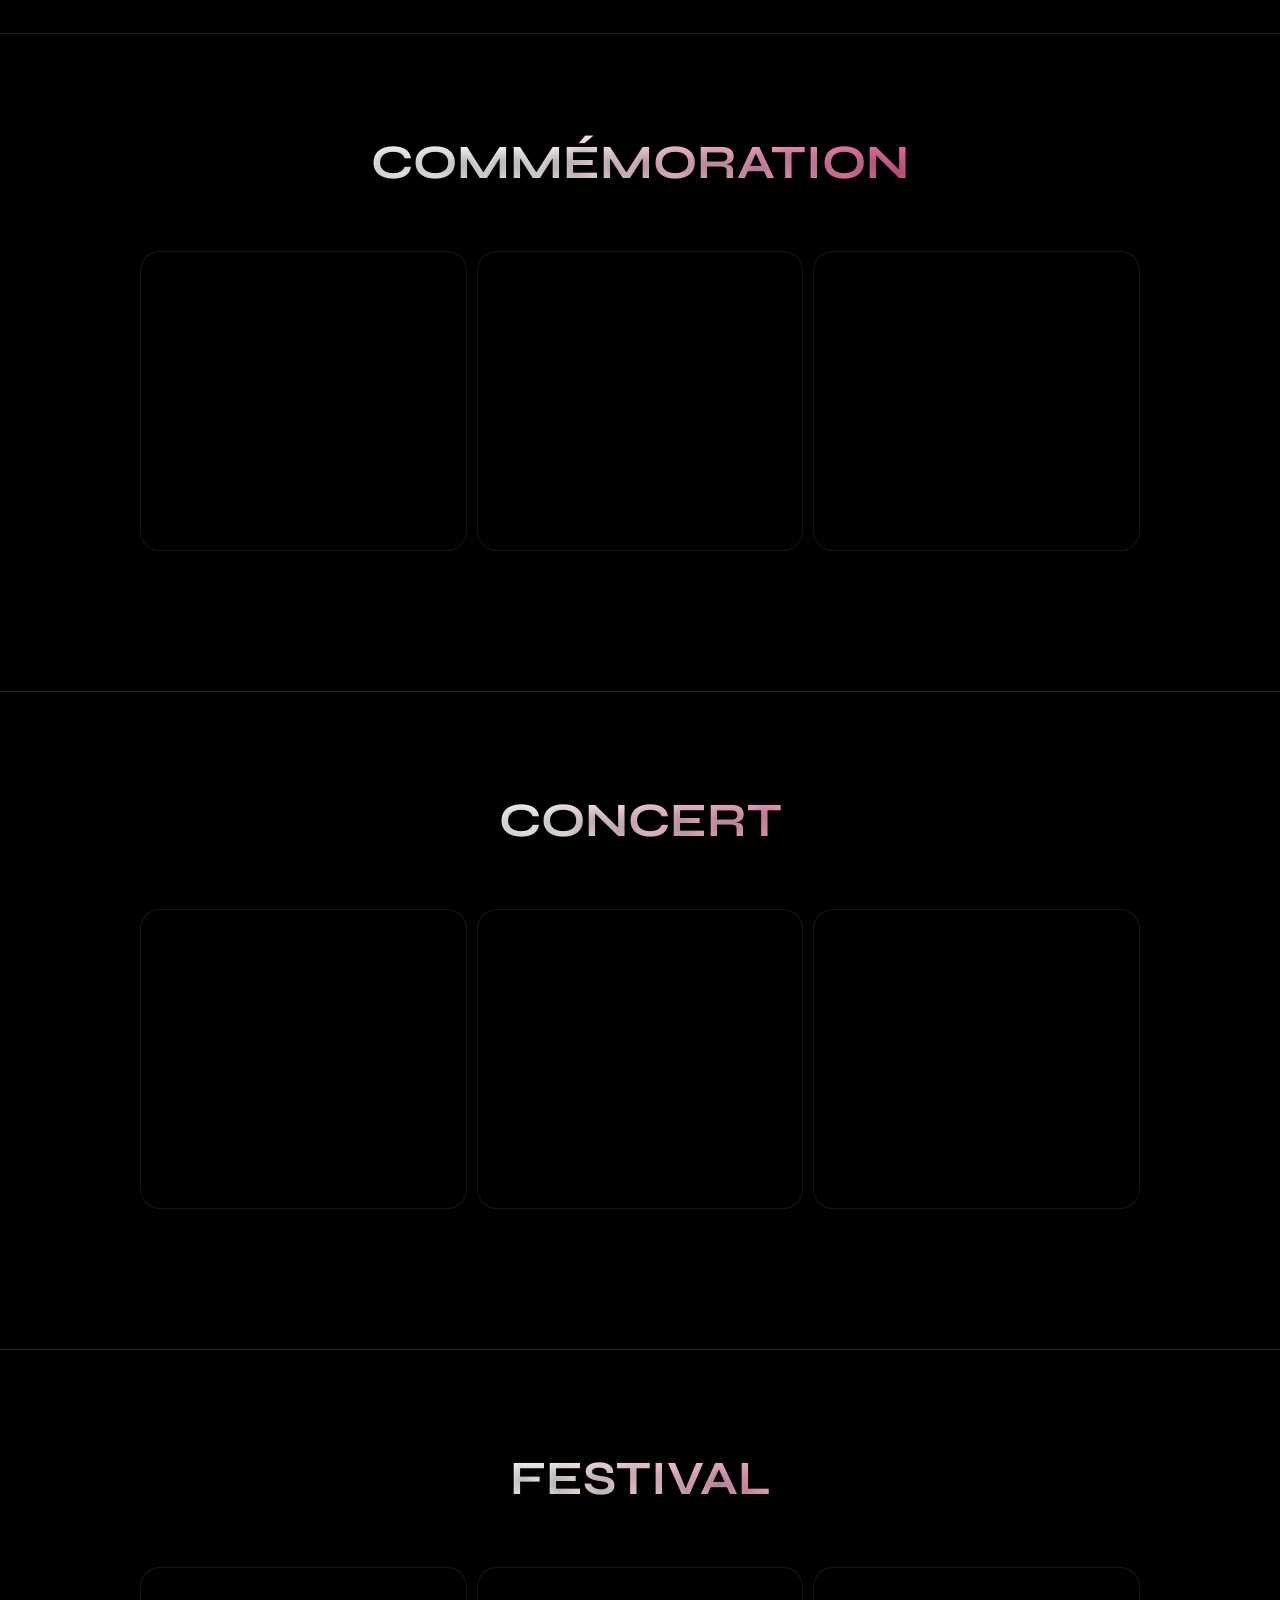
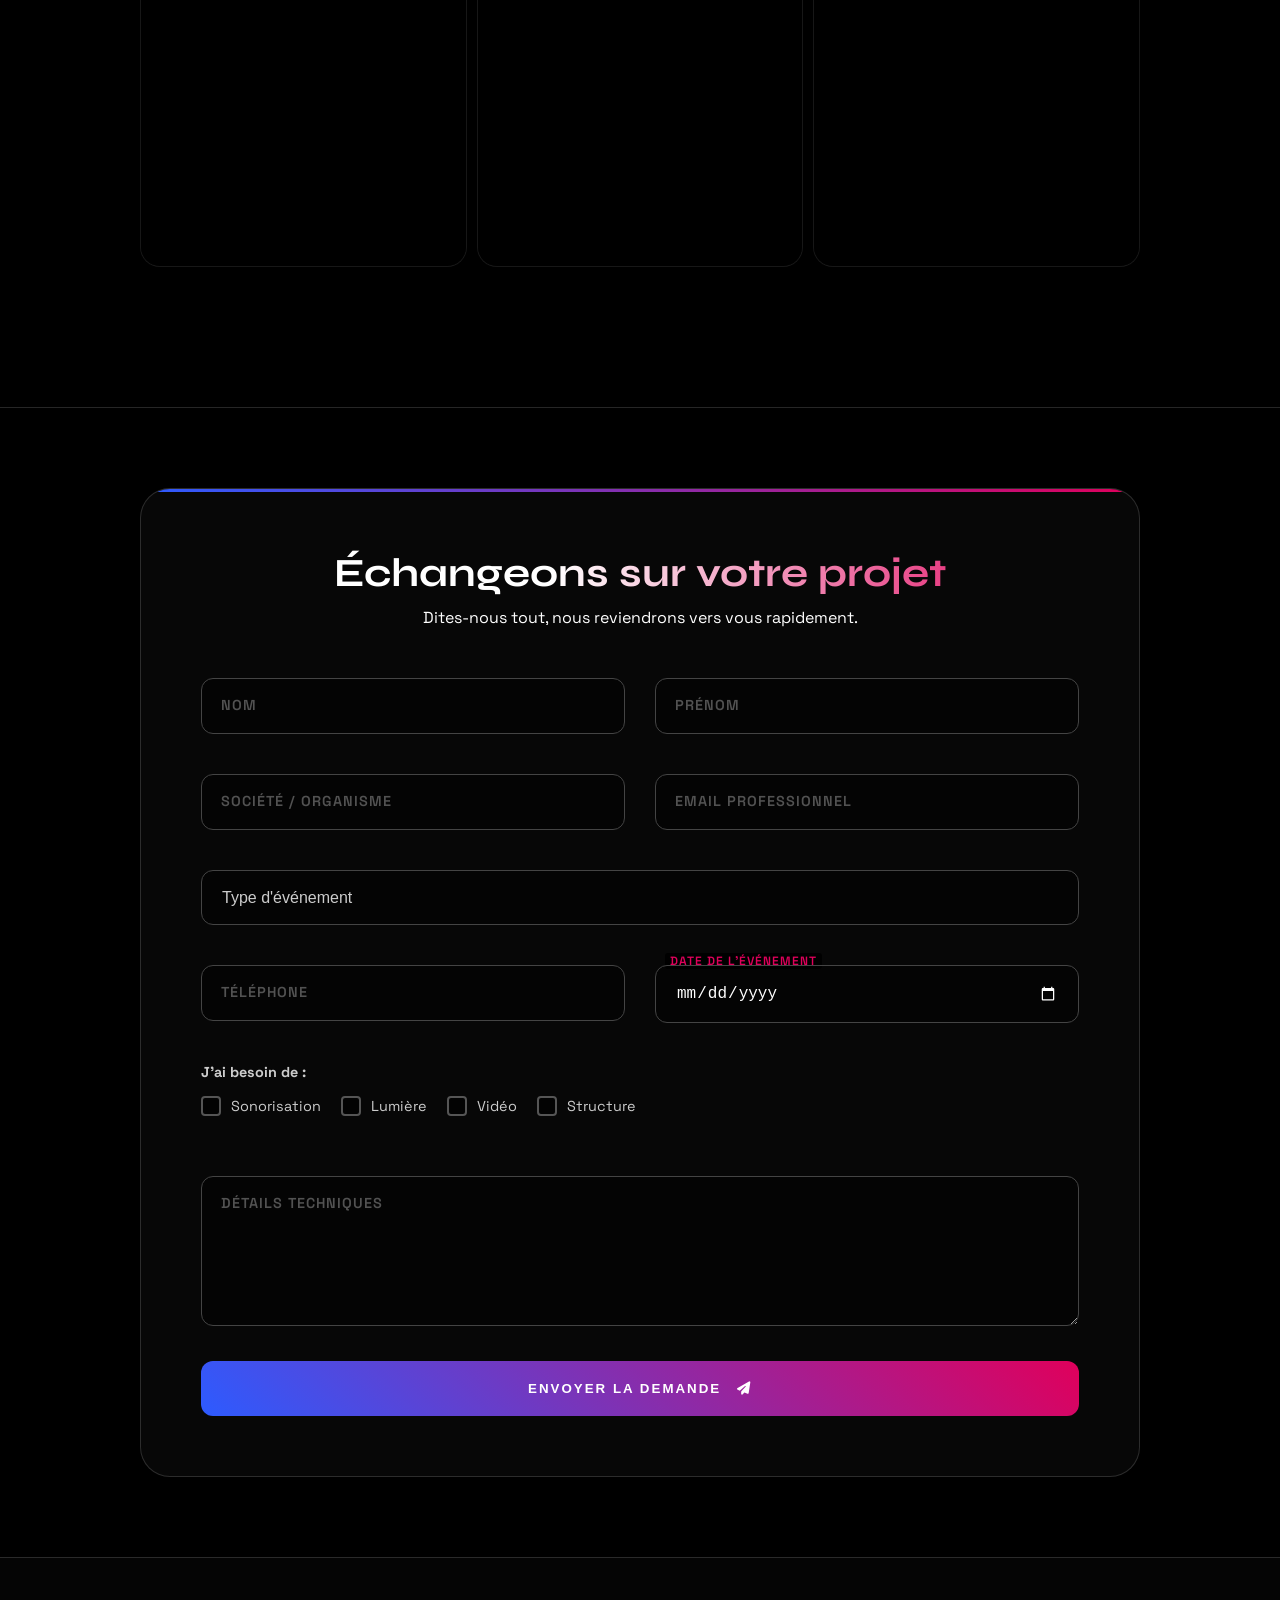
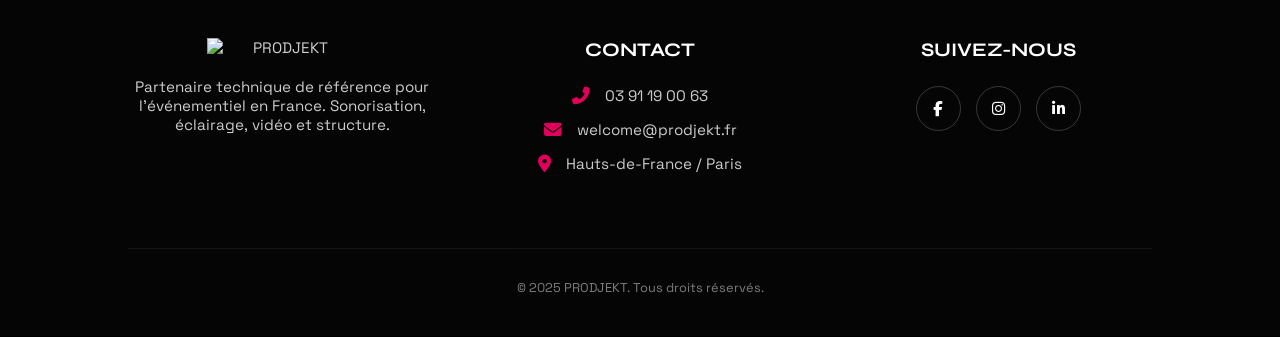
==== commit 22d32462: "Add files via upload" ====
--- a/index.html
+++ b/index.html
@@ -155,16 +155,75 @@
         #img-lightbox.active { display: flex; }
         #lightbox-img { max-width: 90vw; max-height: 90vh; border: 2px solid var(--accent); border-radius: 10px; }
 
-        /* FORMULAIRE */
-        .contact-section { padding: 100px 5%; display: flex; justify-content: center; align-items: center; position: relative; border-top: 1px solid var(--glass-border); margin-top: 50px;}
-        .glass-form-container { width: 100%; max-width: 1000px; background: rgba(10, 10, 10, 0.7); border: 1px solid var(--glass-border); border-radius: 30px; padding: 60px; position: relative; overflow: hidden; box-shadow: 0 20px 80px rgba(0,0,0,0.8); backdrop-filter: blur(30px); }
-        .glass-form-container::before { content: ''; position: absolute; top: 0; left: 0; width: 100%; height: 3px; background: linear-gradient(90deg, var(--primary), var(--accent)); }
-        .form-header { text-align: center; margin-bottom: 50px; }
-        .form-header h2 { font-family: 'Syne'; font-size: 2.5rem; margin-bottom: 10px; }
-        .form-grid { display: grid; grid-template-columns: 1fr 1fr; gap: 30px; }
-        .full-width { grid-column: span 2; }
-        .input-group { position: relative; margin-bottom: 10px; }
-        .input-field { width: 100%; background: rgba(0,0,0,0.4); border: 1px solid #444; padding: 18px 20px; border-radius: 12px; color: white; font-size: 1rem; transition: 0.3s; z-index: 50; position: relative; }
+/* FORMULAIRE */
+    .contact-section { padding: 80px 5%; display: flex; justify-content: center; align-items: center; position: relative; border-top: 1px solid var(--glass-border); }
+    .glass-form-container { width: 100%; max-width: 1000px; background: rgba(10, 10, 10, 0.7); border: 1px solid var(--glass-border); border-radius: 30px; padding: 60px; position: relative; overflow: hidden; box-shadow: 0 20px 80px rgba(0,0,0,0.8); backdrop-filter: blur(30px); }
+    .glass-form-container::before { content: ''; position: absolute; top: 0; left: 0; width: 100%; height: 3px; background: linear-gradient(90deg, var(--primary), var(--accent)); }
+    .form-header { text-align: center; margin-bottom: 50px; }
+    .form-header h2 { font-family: 'Syne'; font-size: 2.5rem; margin-bottom: 10px; }
+    .form-grid { display: grid; grid-template-columns: 1fr 1fr; gap: 30px; }
+    .full-width { grid-column: span 2; }
+    .input-group { position: relative; margin-bottom: 10px; }
+    
+    /* STYLES DES CHAMPS (Avec Z-Index pour le clic mobile) */
+    .input-field { 
+        width: 100%; background: rgba(0,0,0,0.4); border: 1px solid #444; padding: 18px 20px; 
+        border-radius: 12px; color: white; font-size: 1rem; transition: 0.3s; 
+        position: relative; z-index: 50; /* Clic garanti sur mobile */
+    }
+
+    /* CORRECTIF DATE : Force l'icône en blanc */
+    input[type="date"] { color: white; }
+    input[type="date"]::-webkit-calendar-picker-indicator { 
+        filter: invert(1); cursor: pointer; z-index: 51; 
+    }
+    
+    .input-field:focus { border-color: var(--accent); background: rgba(224,0,91,0.05); box-shadow: 0 0 15px rgba(224,0,91,0.2); }
+    
+    /* LABEL FLOTTANT (S'adapte si date) */
+    .input-label { position: absolute; left: 20px; top: 18px; color: #888; pointer-events: none; transition: 0.3s; font-size: 0.9rem; text-transform: uppercase; font-weight: 600; letter-spacing: 1px; }
+    .input-field:focus ~ .input-label, 
+    .input-field:not(:placeholder-shown) ~ .input-label,
+    input[type="date"] ~ .input-label { 
+        top: -12px; left: 10px; font-size: 0.75rem; color: var(--accent); background: #000; padding: 0 5px; border-radius: 3px; 
+    }
+    
+    textarea.input-field { resize: vertical; min-height: 150px; }
+    select.input-field { appearance: none; color: #ccc; cursor: pointer; }
+    select.input-field option { background: #111; color: white; padding: 10px; }
+
+    /* BOUTON ENVOYER */
+    .submit-btn { width: 100%; padding: 20px; margin-top: 20px; background: linear-gradient(45deg, var(--primary), var(--accent)); border: none; border-radius: 12px; color: white; font-weight: 800; text-transform: uppercase; letter-spacing: 2px; cursor: pointer; transition: 0.3s; position: relative; z-index: 50; }
+    .submit-btn:hover { transform: translateY(-2px); box-shadow: 0 10px 40px rgba(224, 0, 91, 0.4); }
+
+    /* CASES A COCHER (CHECKBOXES) */
+    .checkbox-group { display: flex; flex-wrap: wrap; gap: 20px; margin-bottom: 20px; margin-top: 10px; }
+    .checkbox-label { display: flex; align-items: center; gap: 10px; color: #ccc; font-size: 0.9rem; cursor: pointer; position: relative; z-index: 50; }
+    .checkbox-input { appearance: none; width: 20px; height: 20px; border: 2px solid #555; border-radius: 4px; background: rgba(0,0,0,0.5); cursor: pointer; position: relative; display: grid; place-content: center; }
+    .checkbox-input:checked { background: var(--accent); border-color: var(--accent); }
+    .checkbox-input:checked::after { content: '\f00c'; font-family: 'Font Awesome 5 Free'; font-weight: 900; color: white; font-size: 0.8rem; position: absolute; top: 50%; left: 50%; transform: translate(-50%, -50%); }
+
+    /* RESPONSIVE FORMULAIRE */
+    @media (max-width: 768px) {
+        .form-grid { grid-template-columns: 1fr; }
+        .full-width { grid-column: span 1; }
+        .glass-form-container { padding: 20px; }
+        /* Force le curseur auto sur les inputs pour mobile */
+        input, select, textarea, label { cursor: auto !important; }
+    }
+        /* Date Icon Fix */
+        input[type="date"] { color: white; }
+        input[type="date"]::-webkit-calendar-picker-indicator { filter: invert(1); cursor: pointer; z-index: 51; }
+        
+        .input-field:focus { border-color: var(--accent); background: rgba(224,0,91,0.05); box-shadow: 0 0 15px rgba(224,0,91,0.2); }
+        .input-label { position: absolute; left: 20px; top: 18px; color: #888; pointer-events: none; transition: 0.3s; font-size: 0.9rem; text-transform: uppercase; font-weight: 600; letter-spacing: 1px; }
+        .input-field:focus ~ .input-label, .input-field:not(:placeholder-shown) ~ .input-label, input[type="date"] ~ .input-label { top: -12px; left: 10px; font-size: 0.75rem; color: var(--accent); background: #000; padding: 0 5px; border-radius: 3px; }
+        
+        textarea.input-field { resize: vertical; min-height: 150px; }
+        select.input-field { appearance: none; color: #ccc; cursor: pointer; }
+        select.input-field option { background: #111; color: white; padding: 10px; }
+        .submit-btn { width: 100%; padding: 20px; margin-top: 20px; background: linear-gradient(45deg, var(--primary), var(--accent)); border: none; border-radius: 12px; color: white; font-weight: 800; text-transform: uppercase; letter-spacing: 2px; cursor: pointer; transition: 0.3s; z-index: 50; position: relative; }
+        .submit-btn:hover { transform: translateY(-2px); box-shadow: 0 10px 40px rgba(224, 0, 91, 0.4); }
         
         /* ICONE DATE BLANCHE */
         input[type="date"]::-webkit-calendar-picker-indicator { filter: invert(1); cursor: pointer; z-index: 51; position: relative; }
@@ -295,7 +354,7 @@
     <section id="concert" class="expertise-detail-section section-padding reveal"><h2 class="grid-title text-glow-anim">CONCERT</h2><div class="detail-content"><div class="tech-gallery"><div class="tech-item" style="background-image: url('https://www.prodjekt.fr/wp-content/uploads/2025/11/DSC_3170.jpg');" onclick="openLightbox('https://www.prodjekt.fr/wp-content/uploads/2025/11/DSC_3170.jpg')"></div><div class="tech-item" style="background-image: url('https://www.prodjekt.fr/wp-content/uploads/2019/07/Concert-du-nouvel-an-Tignes-2013.jpg');" onclick="openLightbox('https://www.prodjekt.fr/wp-content/uploads/2019/07/Concert-du-nouvel-an-Tignes-2013.jpg')"></div><div class="tech-item" style="background-image: url('https://www.prodjekt.fr/wp-content/uploads/2025/11/DJI_0062.jpg');" onclick="openLightbox('https://www.prodjekt.fr/wp-content/uploads/2025/11/DJI_0062.jpg')"></div></div></div></section>
     <section id="festival" class="expertise-detail-section section-padding reveal"><h2 class="grid-title text-glow-anim">FESTIVAL</h2><div class="detail-content"><div class="tech-gallery"><div class="tech-item" style="background-image: url('https://www.prodjekt.fr/wp-content/uploads/2020/03/Touquet-Music-Beach-Festival-2019.jpg');" onclick="openLightbox('https://www.prodjekt.fr/wp-content/uploads/2020/03/Touquet-Music-Beach-Festival-2019.jpg')"></div><div class="tech-item" style="background-image: url('https://www.prodjekt.fr/wp-content/uploads/2025/07/IMG_5665.jpg');" onclick="openLightbox('https://www.prodjekt.fr/wp-content/uploads/2025/07/IMG_5665.jpg')"></div><div class="tech-item" style="background-image: url('https://www.prodjekt.fr/wp-content/uploads/2025/07/IMG_6684.jpg');" onclick="openLightbox('https://www.prodjekt.fr/wp-content/uploads/2025/07/IMG_6684.jpg')"></div></div></div></section>
 
-    <section id="contact" class="contact-section reveal">
+    <section id="contact" class="contact-section">
         <div class="glass-form-container">
             <div class="form-header">
                 <h2 class="text-glow-anim">Échangeons sur votre projet</h2>
@@ -304,19 +363,66 @@
             <form action="https://formsubmit.co/communication@prodjekt.fr" method="POST">
                 <input type="text" name="_honey" style="display:none">
                 <input type="hidden" name="_captcha" value="false">
+
                 <div class="form-grid">
-                    <div class="input-group"><input type="text" name="Nom" id="nom" class="input-field" placeholder=" " required><label for="nom" class="input-label">Nom</label></div>
-                    <div class="input-group"><input type="text" name="Prenom" id="prenom" class="input-field" placeholder=" " required><label for="prenom" class="input-label">Prénom</label></div>
-                    <div class="input-group"><input type="text" name="Societe" id="societe" class="input-field" placeholder=" "><label for="societe" class="input-label">Société / Organisme</label></div>
-                    <div class="input-group"><input type="email" name="Email" id="email" class="input-field" placeholder=" " required><label for="email" class="input-label">Email Professionnel</label></div>
+                    <div class="input-group">
+                        <input type="text" name="Nom" id="nom" class="input-field" placeholder=" " required>
+                        <label for="nom" class="input-label">Nom</label>
+                    </div>
+                    <div class="input-group">
+                        <input type="text" name="Prenom" id="prenom" class="input-field" placeholder=" " required>
+                        <label for="prenom" class="input-label">Prénom</label>
+                    </div>
+                    <div class="input-group">
+                        <input type="text" name="Societe" id="societe" class="input-field" placeholder=" ">
+                        <label for="societe" class="input-label">Société / Organisme</label>
+                    </div>
+                    <div class="input-group">
+                        <input type="email" name="Email" id="email" class="input-field" placeholder=" " required>
+                        <label for="email" class="input-label">Email Professionnel</label>
+                    </div>
+                    
                     <div class="input-group full-width">
                         <select name="Type_Evenement" id="type-event" class="input-field" required>
-                            <option value="" disabled selected>Type d'événement</option><option value="Festival">Festival</option><option value="Concert">Concert</option><option value="Inauguration">Inauguration</option><option value="Sport">Evénement sportif</option><option value="Conférence">Conférence</option><option value="Anniversaire">Anniversaire</option><option value="Séminaire">Séminaire</option><option value="Voeux">Voeux</option><option value="Defile">Défilé de mode</option><option value="Autre">Autre</option>
+                            <option value="" disabled selected>Type d'événement</option>
+                            <option value="Clé en main">Projet Clé en main</option>
+                            <option value="Festival">Festival</option>
+                            <option value="Concert">Concert</option>
+                            <option value="Inauguration">Inauguration</option>
+                            <option value="Sport">Evénement sportif</option>
+                            <option value="Conférence">Conférence</option>
+                            <option value="Anniversaire">Anniversaire</option>
+                            <option value="Séminaire">Séminaire</option>
+                            <option value="Voeux">Voeux</option>
+                            <option value="Defile">Défilé de mode</option>
+                            <option value="Autre">Autre</option>
                         </select>
                     </div>
-                    <div class="input-group"><input type="tel" name="Telephone" id="tel" class="input-field" placeholder=" "><label for="tel" class="input-label">Téléphone</label></div>
-                    <div class="input-group"><input type="text" name="Date" id="date" class="input-field" placeholder=" " onfocus="(this.type='date')" onblur="(this.type='text')"><label for="date" class="input-label">Date de l'événement</label></div>
-                    <div class="input-group full-width"><textarea name="Message" id="message" class="input-field" placeholder=" " required></textarea><label for="message" class="input-label">Détails techniques</label></div>
+
+                    <div class="input-group">
+                        <input type="tel" name="Telephone" id="tel" class="input-field" placeholder=" ">
+                        <label for="tel" class="input-label">Téléphone</label>
+                    </div>
+                    
+                    <div class="input-group">
+                        <input type="date" name="Date" id="date" class="input-field" required>
+                        <label for="date" class="input-label">Date de l'événement</label>
+                    </div>
+                    
+                    <div class="input-group full-width">
+                        <p style="color:#ccc; margin-bottom:15px; font-weight:bold; font-size:0.9rem; text-align:left;">J'ai besoin de :</p>
+                        <div class="checkbox-group">
+                            <label class="checkbox-label"><input type="checkbox" name="Besoin[]" value="Sonorisation" class="checkbox-input"> Sonorisation</label>
+                            <label class="checkbox-label"><input type="checkbox" name="Besoin[]" value="Lumière" class="checkbox-input"> Lumière</label>
+                            <label class="checkbox-label"><input type="checkbox" name="Besoin[]" value="Vidéo" class="checkbox-input"> Vidéo</label>
+                            <label class="checkbox-label"><input type="checkbox" name="Besoin[]" value="Structure" class="checkbox-input"> Structure</label>
+                        </div>
+                    </div>
+
+                    <div class="input-group full-width">
+                        <textarea name="Message" id="message" class="input-field" placeholder=" " required></textarea>
+                        <label for="message" class="input-label">Détails techniques</label>
+                    </div>
                 </div>
                 <button type="submit" class="submit-btn">ENVOYER LA DEMANDE <i class="fas fa-paper-plane" style="margin-left:10px;"></i></button>
             </form>
@@ -428,4 +534,4 @@
 </script>
 
 </body>
-</html>
+</html>
